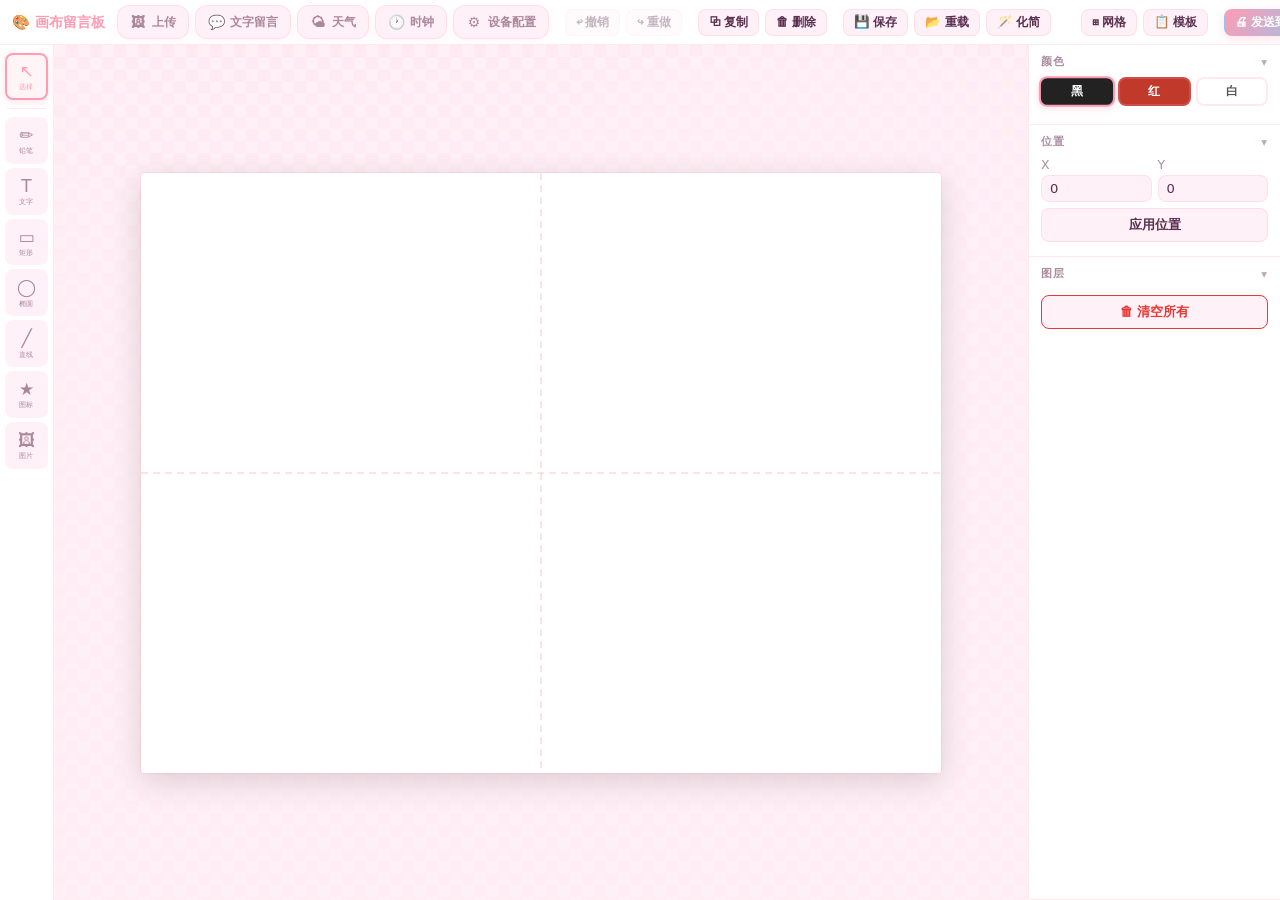
==== web/board.html @ 31f0f4d9 "Initial commit: fork of MiaooAim/miaomiao epaper_uploader This is a fork branch of the MiaooAim ESP3" ====
<!DOCTYPE html>
<html lang="zh-CN">
<head>
<meta charset="UTF-8">
<meta name="viewport" content="width=device-width, initial-scale=1.0">
<title>画布留言板</title>
<script>(function(){document.documentElement.setAttribute('data-theme',localStorage.getItem('epd_theme')||'loopy')})()</script>
<style>
/* ── Theme: Loopy ── */
[data-theme="loopy"]{
  --bg:#FFF0F5;--g1:rgba(255,182,203,.32);--g2:rgba(173,216,250,.28);
  --cd:#fff;--cb:rgba(255,155,179,.22);--ch:rgba(255,155,179,.10);--cs:0 6px 28px rgba(255,155,179,.13);
  --sf:rgba(255,236,245,.75);--sb:rgba(255,155,179,.20);
  --tx:#5A3050;--t2:rgba(120,70,100,.62);
  --ac:#FF9BB3;--a2:#8CC8F0;--ag:rgba(255,155,179,.28);
  --bt:#fff;--ok:#2E9E52;--er:#E53935;--hv:rgba(255,155,179,.10);--tg:rgba(255,155,179,.22)
}
/* ── Theme: Hello Kitty ── */
[data-theme="kitty"]{
  --bg:#FFF8F8;--g1:rgba(255,77,109,.18);--g2:rgba(255,215,0,.14);
  --cd:#fff;--cb:rgba(255,77,109,.17);--ch:rgba(255,77,109,.07);--cs:0 6px 28px rgba(255,77,109,.10);
  --sf:rgba(255,245,247,.8);--sb:rgba(255,77,109,.14);
  --tx:#4A1525;--t2:rgba(130,50,70,.58);
  --ac:#FF4D6D;--a2:#FFB347;--ag:rgba(255,77,109,.24);
  --bt:#fff;--ok:#2E9E52;--er:#D32F2F;--hv:rgba(255,77,109,.07);--tg:rgba(255,77,109,.15)
}
/* ── Theme: 草莓熊 ── */
[data-theme="lotso"]{
  --bg:#FBF0F3;--g1:rgba(183,70,120,.20);--g2:rgba(232,160,184,.18);
  --cd:#fff;--cb:rgba(183,70,120,.17);--ch:rgba(183,70,120,.07);--cs:0 6px 28px rgba(183,70,120,.10);
  --sf:rgba(251,238,244,.8);--sb:rgba(183,70,120,.14);
  --tx:#4A1428;--t2:rgba(120,40,70,.58);
  --ac:#B74678;--a2:#E8A0B8;--ag:rgba(183,70,120,.24);
  --bt:#fff;--ok:#2E9E52;--er:#C62828;--hv:rgba(183,70,120,.07);--tg:rgba(183,70,120,.15)
}
*{box-sizing:border-box;margin:0;padding:0;transition:background-color .3s,border-color .3s,color .3s}
body{font-family:'Segoe UI',system-ui,sans-serif;
  background:radial-gradient(1200px 800px at 20% -10%,var(--g1),transparent 60%),
             radial-gradient(900px 600px at 100% 0%,var(--g2),transparent 55%),var(--bg);
  color:var(--tx);height:100vh;display:flex;flex-direction:column;overflow:hidden}

/* 顶部栏 */
#topbar{background:var(--cd);border-bottom:1px solid var(--cb);padding:5px 12px;display:flex;align-items:center;gap:6px;flex-shrink:0;box-shadow:var(--cs)}
#topbar h1{font-size:.9rem;font-weight:800;color:var(--ac);margin-right:6px;white-space:nowrap}
#topbar a.back{font-size:.78rem;color:var(--t2);text-decoration:none;font-weight:600;padding:3px 7px;border-radius:6px;border:1px solid var(--cb);background:var(--sf);white-space:nowrap}
#topbar a.back:hover{color:var(--ac);border-color:var(--ac)}
.tb-btn{background:var(--sf);border:1px solid var(--cb);border-radius:8px;color:var(--tx);cursor:pointer;font-size:.78rem;padding:4px 10px;transition:.15s;white-space:nowrap;font-weight:600}
.tb-btn:hover{border-color:var(--ac);color:var(--ac);background:var(--hv)}
.tb-btn:disabled{opacity:.35;cursor:default}
.tb-btn.primary{background:linear-gradient(135deg,var(--ac),var(--a2));border-color:transparent;color:var(--bt);box-shadow:0 3px 12px var(--ag)}
.tb-btn.primary:hover{filter:brightness(1.07);border-color:transparent;color:var(--bt)}
.tb-sep{width:1px;height:20px;background:var(--cb);margin:0 2px}
#app{display:flex;flex:1;overflow:hidden}

/* 工具栏 */
#toolbar{background:var(--cd);border-right:1px solid var(--cb);padding:8px 5px;display:flex;flex-direction:column;gap:4px;width:54px;min-width:54px;overflow-y:auto}
.tool-btn{background:var(--sf);border:2px solid transparent;border-radius:8px;color:var(--t2);cursor:pointer;font-size:17px;padding:6px 4px;text-align:center;transition:.15s;user-select:none;line-height:1.2}
.tool-btn:hover{background:var(--hv);color:var(--tx);border-color:var(--cb)}
.tool-btn.active{border-color:var(--ac);color:var(--ac);background:var(--hv);box-shadow:0 2px 8px var(--ag)}
.tool-sep{height:1px;background:var(--cb);margin:4px 2px}
.tool-btn .tlbl{font-size:.44rem;display:block;color:var(--t2);margin-top:2px;letter-spacing:.02em}
.tool-btn.active .tlbl{color:var(--ac)}

/* 画布区 */
#canvas-wrap{flex:1;display:flex;align-items:center;justify-content:center;overflow:auto;padding:16px;
  background:repeating-conic-gradient(var(--sf) 0% 25%,var(--bg) 0% 50%) 0 0/24px 24px}
#canvas-outer{position:relative;display:inline-block;border-radius:4px;overflow:hidden;
  box-shadow:0 0 0 1px var(--cb),0 8px 32px rgba(0,0,0,.15)}
#canvas{display:block;background:#fff;image-rendering:pixelated}
#overlay{position:absolute;top:0;left:0;pointer-events:none;image-rendering:pixelated}

/* 右侧面板 */
#sidebar{background:var(--cd);border-left:1px solid var(--cb);width:252px;min-width:252px;overflow-y:auto;display:flex;flex-direction:column}
.panel{padding:10px 12px;border-bottom:1px solid var(--cb)}
.panel h3{font-size:.68rem;text-transform:uppercase;color:var(--t2);margin-bottom:8px;letter-spacing:.08em;font-weight:700;cursor:pointer;user-select:none;display:flex;align-items:center;justify-content:space-between;gap:6px}
.panel h3::after{content:'▾';font-size:.72rem;color:var(--t2);opacity:.75}
.panel.collapsed h3{margin-bottom:0}
.panel.collapsed h3::after{content:'▸'}
.panel.collapsed>:not(h3){display:none!important}
label{display:block;font-size:.78rem;margin-bottom:3px;color:var(--t2)}
input[type=number],input[type=text],select,textarea{
  width:100%;background:var(--sf);border:1px solid var(--sb);color:var(--tx);
  padding:5px 8px;border-radius:8px;font-size:.82rem;margin-bottom:6px;font-family:inherit}
input[type=number]:focus,input[type=text]:focus,select:focus,textarea:focus{
  outline:none;border-color:var(--ac);box-shadow:0 0 0 3px var(--ag)}
input[type=range]{width:100%;margin-bottom:4px;accent-color:var(--ac)}
input[type=checkbox]{accent-color:var(--ac);margin-right:4px}
.row2{display:flex;gap:6px}
.row2>div{flex:1}
.hint{font-size:.66rem;color:var(--t2);opacity:.7;margin-bottom:4px}

/* 颜色 */
.color-row{display:flex;gap:5px;margin-bottom:8px}
.color-btn{flex:1;padding:5px 2px;border:2px solid var(--cb);border-radius:8px;cursor:pointer;font-size:.72rem;text-align:center;font-weight:700;transition:.15s}
.color-btn.black{background:#222;color:#fff}
.color-btn.red{background:#c0392b;color:#fff}
.color-btn.white{background:#fff;color:#555}
.color-btn.sel{border-color:var(--ac);transform:scale(1.06);box-shadow:0 2px 8px var(--ag)}

/* 图标网格 */
#icon-grid{display:grid;grid-template-columns:repeat(4,1fr);gap:3px;max-height:240px;overflow-y:auto;margin-bottom:6px;background:var(--sf);padding:4px;border-radius:8px;border:1px solid var(--sb)}
.icon-item{background:var(--cd);border:2px solid transparent;border-radius:6px;cursor:pointer;padding:3px 2px;text-align:center;transition:.12s}
.icon-item:hover{border-color:var(--cb);background:var(--hv)}
.icon-item.sel{border-color:var(--ac);background:var(--hv);box-shadow:0 1px 6px var(--ag)}
.icon-item canvas{display:block;margin:0 auto 2px;image-rendering:pixelated}
.icon-item .iname{font-size:.46rem;color:var(--t2);overflow:hidden;text-overflow:ellipsis;white-space:nowrap;max-width:100%}

/* 图层 */
#layer-list{max-height:200px;overflow-y:auto}
.layer-item{display:flex;align-items:center;gap:3px;padding:5px 4px;border-radius:6px;cursor:pointer;font-size:.76rem;color:var(--t2)}
.layer-item:hover{background:var(--hv)}
.layer-item.sel{background:var(--tg);color:var(--tx)}
.ltype{background:var(--tg);border-radius:4px;padding:1px 5px;font-size:.62rem;min-width:26px;text-align:center;flex-shrink:0;color:var(--ac);font-weight:700}
.lname{flex:1;overflow:hidden;text-overflow:ellipsis;white-space:nowrap;padding:0 4px}
.lbtn{color:var(--t2);padding:1px 3px;cursor:pointer;font-size:.82rem;line-height:1;flex-shrink:0;border-radius:3px}
.lbtn:hover{color:var(--tx);background:var(--hv)}
.lbtn.del{color:var(--er)}
.lbtn.del:hover{background:rgba(200,0,0,.08)}

/* 按钮 */
.btn{display:block;width:100%;padding:7px 10px;border:1px solid var(--cb);border-radius:8px;
  color:var(--tx);background:var(--sf);cursor:pointer;font-size:.82rem;font-weight:600;
  margin-bottom:4px;text-align:center;transition:.15s;font-family:inherit}
.btn:hover{border-color:var(--ac);color:var(--ac);background:var(--hv)}
.btn.primary{background:linear-gradient(135deg,var(--ac),var(--a2));border-color:transparent;color:var(--bt);box-shadow:0 3px 12px var(--ag)}
.btn.primary:hover{filter:brightness(1.07);border-color:transparent;color:var(--bt)}
.btn.danger{background:var(--sf);border-color:var(--er);color:var(--er)}
.btn.danger:hover{background:rgba(200,0,0,.06)}
.btn.sml{font-size:.72rem;padding:3px 9px;width:auto;display:inline-block;margin-bottom:0}

.layer-item.hidden-layer .lname{opacity:.4;text-decoration:line-through}
.layer-item.locked-layer .lname{color:var(--ac)}
#toast{position:fixed;bottom:20px;left:50%;transform:translateX(-50%);
  background:var(--cd);color:var(--tx);padding:8px 20px;border-radius:20px;
  font-size:.83rem;display:none;z-index:999;pointer-events:none;
  border:1px solid var(--cb);box-shadow:var(--cs)}
/* Unified top links for canvas editor */
#topbar{overflow-x:auto;scrollbar-width:none;-webkit-overflow-scrolling:touch}
#topbar::-webkit-scrollbar{display:none}
#topbar a.back{flex:0 0 auto;min-height:34px;display:inline-flex;align-items:center;justify-content:center;gap:6px;padding:0 12px;border-radius:12px;font-size:.78rem;font-weight:800;line-height:1;box-shadow:0 4px 12px rgba(255,155,179,.08)}
#topbar a.back .ni{width:16px;min-width:16px;height:16px;display:inline-flex;align-items:center;justify-content:center;font-size:14px;line-height:1}
@media(max-width:720px){#topbar{gap:7px;padding:7px 10px}#topbar h1{font-size:.82rem}#topbar a.back{min-height:32px;padding:0 10px;font-size:.74rem}}
</style>
<style id="unified-shell-v2">
/* Unified app shell v2: keep page size, nav, cards and form rhythm consistent. */
body{overflow-y:scroll}
body .wrap{width:min(1180px,calc(100vw - 32px));max-width:1180px!important;margin:0 auto!important;padding:24px 0 36px!important}
body.page-upload .wrap{width:min(1180px,calc(100vw - 32px));max-width:1180px!important}
body.page-config .wrap,body.page-board .wrap{width:min(1380px,calc(100vw - 36px));max-width:1380px!important}
body.page-config .page{width:min(1180px,calc(100vw - 32px))!important;max-width:1180px!important;margin:24px auto 36px!important}
body.page-board{overflow:hidden}
body .hdr{width:100%;min-height:46px;margin:0 0 16px!important;align-items:center}
body .hdr .title{line-height:1.25}
body .nav{width:min(1180px,100%)!important;max-width:100%!important;margin:0 auto 20px!important;transform:none!important;justify-content:center!important}
body .nav a{flex:0 0 88px!important;width:88px!important;min-width:88px!important;max-width:88px!important;padding:0 6px!important;gap:5px!important;overflow:hidden!important}
body .card{border-radius:16px!important}
body.page-panel .card,body.page-task .card{width:100%;margin-left:auto!important;margin-right:auto!important}
body.page-panel .wrap>.row,body.page-panel .wrap>.log,body.page-task .wrap>.row,body.page-task .wrap>.log{width:100%;margin-left:auto!important;margin-right:auto!important}
body.page-panel .card .hd,body.page-task .card .hd{padding:20px 22px 12px!important}
body.page-panel .card .bd,body.page-task .card .bd{padding:18px 22px 22px!important}
body.page-panel .card .bd{display:grid;grid-template-columns:repeat(2,minmax(0,1fr));gap:14px 18px;align-items:start}
body.page-panel .card .bd>.kv,body.page-panel .card .bd>.row,body.page-panel .card .bd>.log{grid-column:1/-1}
body.page-panel .card .bd>.form-row{margin-bottom:0!important}
body.page-panel select,body.page-panel input[type=text],body.page-panel input[type=password],body.page-panel input[type=number],body.page-panel textarea{max-width:none!important}
body.page-panel #cityResults{max-width:none!important}
body.page-task .wrap>.row{margin-top:16px}
body.page-upload .card,body.page-config .card{width:100%}
body.page-gallery .card,body.page-timetable .card{width:100%;margin-left:auto!important;margin-right:auto!important}
body.page-gallery .wrap>.row,body.page-gallery .wrap>.log,body.page-timetable .wrap>.row,body.page-timetable .wrap>.log{width:100%;margin-left:auto!important;margin-right:auto!important}
body .epd-credit{width:100%;max-width:100%!important;margin-left:auto!important;margin-right:auto!important}
@media(max-width:760px){body .wrap,body.page-upload .wrap{width:calc(100vw - 24px);padding:16px 0 28px!important}body.page-config .page{width:calc(100vw - 24px)!important;margin-top:16px!important}body.page-panel .card .bd{grid-template-columns:1fr}body .nav{margin-bottom:16px!important;justify-content:flex-start!important}}
</style>
</head>
<body class="page-shell page-wide page-board">

<!-- 顶部操作栏 -->
<div id="topbar">
  <h1>🎨 画布留言板</h1>
  <a class="back" href="/"><span class="ni">🖼</span> 上传</a>
  <a class="back" href="/message"><span class="ni">💬</span> 文字留言</a>
  <a class="back" href="/weather"><span class="ni">🌤</span> 天气</a>
  <a class="back" href="/clock"><span class="ni">🕐</span> 时钟</a>
  <a class="back" href="/config"><span class="ni">⚙</span> 设备配置</a>
  <div class="tb-sep"></div>
  <button class="tb-btn" onclick="undo()" id="btn-undo" disabled title="Ctrl+Z">↩ 撤销</button>
  <button class="tb-btn" onclick="redo()" id="btn-redo" disabled title="Ctrl+Y">↪ 重做</button>
  <div class="tb-sep"></div>
  <button class="tb-btn" onclick="duplicateSelected()" title="Ctrl+D">⧉ 复制</button>
  <button class="tb-btn" onclick="deleteSelected()" title="Delete">🗑 删除</button>
  <div class="tb-sep"></div>
  <button class="tb-btn" onclick="saveLayout()">💾 保存</button>
  <button class="tb-btn" onclick="loadLayout()">📂 重载</button>
  <button class="tb-btn" onclick="manualCompact()" title="手动化简所有笔画以减小布局体积">🪄 化简</button>
  <span id="save-status" style="font-size:.72rem;color:var(--t2);padding:0 4px;white-space:nowrap"></span>
  <div class="tb-sep"></div>
  <button class="tb-btn" id="btn-grid" onclick="toggleGrid()" title="网格吸附">⊞ 网格</button>
  <button class="tb-btn" onclick="showTemplates()" title="模板预设">📋 模板</button>
  <div class="tb-sep"></div>
  <button class="tb-btn primary" id="btn-show-epd" onclick="showOnEPD()">🖨 发送到墨水屏</button>
</div>

<div id="app">

<!-- 工具栏 -->
<div id="toolbar">
  <div class="tool-btn active" data-tool="select" title="选择/移动 (V)">↖<span class="tlbl">选择</span></div>
  <div class="tool-sep"></div>
  <div class="tool-btn" data-tool="pencil" title="铅笔 (P)">✏<span class="tlbl">铅笔</span></div>
  <div class="tool-btn" data-tool="text"   title="文字 (T)">T<span class="tlbl">文字</span></div>
  <div class="tool-btn" data-tool="rect"   title="矩形 (R)">▭<span class="tlbl">矩形</span></div>
  <div class="tool-btn" data-tool="ellipse"title="椭圆 (E)">◯<span class="tlbl">椭圆</span></div>
  <div class="tool-btn" data-tool="line"   title="直线 (L)">╱<span class="tlbl">直线</span></div>
  <div class="tool-btn" data-tool="icon"   title="图标 (I)">★<span class="tlbl">图标</span></div>
  <div class="tool-btn" data-tool="image"  title="图片 (G)">🖼<span class="tlbl">图片</span></div>
</div>

<!-- 画布 -->
<div id="canvas-wrap">
  <div id="canvas-outer">
    <canvas id="canvas" width="400" height="300"></canvas>
    <canvas id="overlay" width="400" height="300" style="position:absolute;top:0;left:0;pointer-events:none"></canvas>
  </div>
</div>

<!-- 右侧面板 -->
<div id="sidebar">

  <!-- 颜色 -->
  <div class="panel">
    <h3>颜色</h3>
    <div class="color-row">
      <div class="color-btn black sel" data-color="0">黑</div>
      <div class="color-btn red"       data-color="1">红</div>
      <div class="color-btn white"     data-color="2">白</div>
    </div>
  </div>

  <!-- 铅笔 -->
  <div class="panel" id="panel-pencil" style="display:none">
    <h3>铅笔</h3>
    <label>笔刷大小 <b id="sw-pencil-lbl" style="color:#e94560">2px</b></label>
    <input type="range" id="sw-pencil" min="1" max="16" value="2">
    <div class="hint">按住鼠标拖拽自由绘制</div>
  </div>

  <!-- 文字 -->
  <div class="panel" id="panel-text" style="display:none">
    <h3>文字</h3>
    <label>内容</label>
    <textarea id="txt-content" rows="3" style="resize:vertical"></textarea>
    <label>字号 <b id="scale-lbl" style="color:#e94560">1×</b>（1–6）</label>
    <input type="range" id="txt-scale" min="1" max="6" value="1">
  </div>

  <!-- 形状（矩形/椭圆） -->
  <div class="panel" id="panel-shape" style="display:none">
    <h3>形状</h3>
    <label><input type="checkbox" id="shape-fill"> 填充（不填充则描边）</label>
    <div class="row2" style="margin-top:6px">
      <div><label>宽/半径X</label><input type="number" id="shape-w" value="60" min="1"></div>
      <div><label>高/半径Y</label><input type="number" id="shape-h" value="40" min="1"></div>
    </div>
    <div id="rect-radius-row" style="margin-bottom:4px">
      <label>圆角半径 <b id="radius-lbl" style="color:#e94560">0px</b></label>
      <input type="range" id="shape-radius" min="0" max="60" value="0">
    </div>
    <label>描边宽 <b id="sw-shape-lbl" style="color:#e94560">1px</b></label>
    <input type="range" id="sw-shape" min="1" max="12" value="1">
  </div>

  <!-- 直线 -->
  <div class="panel" id="panel-line" style="display:none">
    <h3>直线</h3>
    <div class="row2">
      <div><label>起点 X1</label><input type="number" id="line-x1" value="0"></div>
      <div><label>起点 Y1</label><input type="number" id="line-y1" value="0"></div>
    </div>
    <div class="row2">
      <div><label>终点 X2</label><input type="number" id="line-x2" value="100"></div>
      <div><label>终点 Y2</label><input type="number" id="line-y2" value="100"></div>
    </div>
    <label>线宽 <b id="sw-line-lbl" style="color:#e94560">1px</b>（1–16）</label>
    <input type="range" id="sw-line" min="1" max="16" value="1">
    <button class="btn sml" onclick="applyLineCoords()">应用坐标</button>
  </div>

  <!-- 图标 -->
  <div class="panel" id="panel-icon" style="display:none">
    <h3>图标库</h3>
    <div id="icon-grid"></div>
    <label>图标缩放 <b id="icon-scale-lbl" style="color:#e94560">1×</b>（1–4）</label>
    <input type="range" id="icon-scale" min="1" max="4" value="1">
    <div style="display:flex;gap:4px;margin-top:6px">
      <button class="btn sml" onclick="uploadIconClick()">📤 上传</button>
      <button class="btn sml" onclick="deleteSelectedIcon()">🗑 删除</button>
    </div>
    <input type="file" id="icon-file-input" accept="image/*,.bin" style="display:none">
    <div class="hint" style="margin-top:4px">PNG/JPG 自动转为 16×16 黑白图标，或上传 32字节 .bin</div>
  </div>

  <!-- 图片 -->
  <div class="panel" id="panel-image" style="display:none">
    <h3>图片</h3>
    <div id="image-list-grid" style="display:grid;grid-template-columns:repeat(3,1fr);gap:4px;max-height:180px;overflow-y:auto;background:var(--sf);padding:4px;border-radius:8px;border:1px solid var(--sb);margin-bottom:6px"></div>
    <div class="hint" id="img-size-info" style="margin-bottom:6px">拖角点调整大小</div>
    <div style="display:flex;gap:4px;margin-top:6px">
      <button class="btn sml" onclick="uploadImageClick()">📤 上传图片</button>
      <button class="btn sml" onclick="deleteSelectedImage()">🗑 删除</button>
    </div>
    <input type="file" id="image-file-input" accept="image/*" style="display:none">
    <div class="hint" style="margin-top:4px">PNG/JPG，按下方参数转黑白抖动，点击画布放置</div>
    <label>阈值 <b id="img-threshold-lbl" style="color:#e94560">128</b></label>
    <input type="range" id="img-threshold" min="64" max="192" value="128">
    <label>对比度 <b id="img-contrast-lbl" style="color:#e94560">1.20×</b></label>
    <input type="range" id="img-contrast" min="50" max="220" value="120">
    <label>红色敏感度 <b id="img-red-lbl" style="color:#e94560">0.35</b></label>
    <input type="range" id="img-red" min="0" max="100" value="35">
    <label>抖动强度 <b id="img-dither-lbl" style="color:#e94560">1.00×</b></label>
    <input type="range" id="img-dither" min="0" max="160" value="100">
    <label>适配方式</label>
    <select id="img-fit">
      <option value="contain">适应（完整保留）</option>
      <option value="cover">裁剪（铺满屏幕）</option>
      <option value="stretch">拉伸（铺满屏幕）</option>
    </select>
    <label style="margin-top:2px"><input type="checkbox" id="img-invert"> 反色</label>
    <button class="btn sml" style="margin-top:4px" onclick="applyActiveImageParams()">应用当前参数</button>
    <div id="img-preview-wrap" style="display:none;margin-top:8px">
      <canvas id="img-preview" style="max-width:100%;image-rendering:pixelated;border:1px solid var(--cb);border-radius:4px;display:block"></canvas>
      <div class="hint" style="margin-top:2px">转换预览</div>
    </div>
  </div>


  <div class="panel" id="panel-pos">
    <h3>位置</h3>
    <div class="row2">
      <div><label>X</label><input type="number" id="pos-x" value="0"></div>
      <div><label>Y</label><input type="number" id="pos-y" value="0"></div>
    </div>
    <button class="btn" onclick="applyPosition()">应用位置</button>
  </div>

  <!-- 图层 -->
  <div class="panel" style="flex:1">
    <h3>图层 <span id="layer-count" style="color:#555;font-weight:normal"></span></h3>
    <div id="layer-list"></div>
    <button class="btn danger" style="margin-top:6px" onclick="clearAll()">🗑 清空所有</button>
  </div>

</div><!-- /sidebar -->
</div><!-- /app -->
<div id="toast"></div>

<!-- 发送前预览 -->
<div id="send-preview-overlay" style="display:none;position:fixed;inset:0;background:rgba(0,0,0,.50);z-index:300;align-items:center;justify-content:center;padding:20px">
  <div style="background:var(--cd);border:1px solid var(--cb);border-radius:14px;padding:16px;width:min(720px,96vw);max-height:92vh;overflow:auto;box-shadow:0 12px 48px rgba(0,0,0,.28)">
    <div style="display:flex;justify-content:space-between;align-items:center;margin-bottom:10px;gap:10px">
      <div>
        <b style="font-size:1rem">发送到墨水屏前预览</b>
        <div class="hint" id="send-preview-meta" style="margin-top:3px"></div>
      </div>
      <button class="tb-btn" onclick="closeSendPreview()">取消</button>
    </div>
    <canvas id="send-preview-canvas" style="width:100%;max-height:70vh;object-fit:contain;background:#fff;border:1px solid var(--cb);border-radius:6px;image-rendering:pixelated;display:block"></canvas>
    <div style="display:flex;gap:8px;justify-content:flex-end;margin-top:12px">
      <button class="tb-btn" onclick="closeSendPreview()">返回修改</button>
      <button class="tb-btn primary" id="btn-confirm-send" onclick="confirmSendOnEPD()">确认发送</button>
    </div>
  </div>
</div>

<!-- 模板选择对话框 -->
<div id="tpl-overlay" style="display:none;position:fixed;inset:0;background:rgba(0,0,0,.45);z-index:200;align-items:center;justify-content:center" onclick="if(event.target===this)closeTpl()">
  <div style="background:var(--cd);border-radius:14px;padding:20px;width:340px;max-height:80vh;overflow-y:auto;box-shadow:0 8px 40px rgba(0,0,0,.3)">
    <div style="display:flex;align-items:center;justify-content:space-between;margin-bottom:14px">
      <b style="font-size:.95rem">选择模板</b>
      <span onclick="closeTpl()" style="cursor:pointer;font-size:1.2rem;color:var(--t2)">✕</span>
    </div>
    <div id="tpl-list" style="display:grid;grid-template-columns:1fr 1fr;gap:8px"></div>
    <div class="hint" style="margin-top:10px">⚠ 加载模板会替换当前画布</div>
  </div>
</div>

<script>
/* ═══════════════════════════════════════════════
   内置图标位图（与 canvas_icons.h 同步）
   格式：每行 2 字节，16 行 = 32 字节，MSB=最左像素
═══════════════════════════════════════════════ */
const BUILTIN_BITMAPS = {
sun:[0x01,0x80,0x01,0x80,0x21,0x84,0x11,0x88,0x07,0xE0,0x1F,0xF8,0x3F,0xFC,0xFB,0xDF,0xFB,0xDF,0x3F,0xFC,0x1F,0xF8,0x07,0xE0,0x11,0x88,0x21,0x84,0x01,0x80,0x01,0x80],
cloud:[0x00,0x00,0x03,0xC0,0x0F,0xF0,0x1F,0xF8,0x1F,0xF8,0x3F,0xFC,0x7F,0xFE,0x7F,0xFE,0xFF,0xFF,0xFF,0xFF,0x7F,0xFE,0x3F,0xFC,0x00,0x00,0x00,0x00,0x00,0x00,0x00,0x00],
rain:[0x01,0xC0,0x07,0xF0,0x1F,0xF8,0x3F,0xFC,0x7F,0xFE,0xFF,0xFF,0xFF,0xFF,0x7F,0xFE,0x24,0x90,0x12,0x48,0x24,0x90,0x12,0x48,0x24,0x90,0x12,0x48,0x04,0x10,0x00,0x00],
snow:[0x01,0x80,0x05,0xA0,0x03,0xC0,0xFD,0xBF,0x7F,0xFE,0x1F,0xF8,0x0F,0xF0,0x1F,0xF8,0x7F,0xFE,0xFD,0xBF,0x03,0xC0,0x05,0xA0,0x01,0x80,0x00,0x00,0x00,0x00,0x00,0x00],
thunder:[0x03,0xC0,0x0F,0xF0,0x1F,0xF8,0x3F,0xFC,0x7F,0xFE,0xFF,0xFF,0xFF,0xFF,0x07,0xC0,0x0F,0x80,0x1F,0x00,0x3E,0x00,0x7C,0x00,0xF8,0x00,0x70,0x00,0x20,0x00,0x00,0x00],
wind:[0x00,0x00,0x7F,0x80,0xFF,0xC0,0xC0,0xC0,0x80,0x40,0xFF,0xC0,0x7F,0x80,0x00,0x00,0x3F,0xE0,0x7F,0xF0,0x60,0x70,0x40,0x30,0x7F,0xF0,0x3F,0xE0,0x00,0x00,0x00,0x00],
fog:[0x00,0x00,0xFF,0xFF,0x00,0x00,0xFF,0xFF,0x00,0x00,0xFF,0xFF,0x00,0x00,0x7F,0xFE,0x00,0x00,0x7F,0xFE,0x00,0x00,0x3F,0xFC,0x00,0x00,0x1F,0xF8,0x00,0x00,0x00,0x00],
arrow_up:[0x01,0x80,0x03,0xC0,0x07,0xE0,0x0F,0xF0,0x1F,0xF8,0x3F,0xFC,0x7F,0xFE,0x01,0x80,0x01,0x80,0x01,0x80,0x01,0x80,0x01,0x80,0x01,0x80,0x01,0x80,0x01,0x80,0x00,0x00],
arrow_down:[0x00,0x00,0x01,0x80,0x01,0x80,0x01,0x80,0x01,0x80,0x01,0x80,0x01,0x80,0x01,0x80,0x7F,0xFE,0x3F,0xFC,0x1F,0xF8,0x0F,0xF0,0x07,0xE0,0x03,0xC0,0x01,0x80,0x00,0x00],
arrow_left:[0x00,0x00,0x00,0x80,0x01,0x80,0x03,0x80,0x07,0x80,0x0F,0xF8,0x1F,0xF8,0x3F,0xF8,0x1F,0xF8,0x0F,0xF8,0x07,0x80,0x03,0x80,0x01,0x80,0x00,0x80,0x00,0x00,0x00,0x00],
arrow_right:[0x00,0x00,0x01,0x00,0x01,0x80,0x01,0xC0,0x01,0xE0,0x1F,0xF0,0x1F,0xF8,0x1F,0xFC,0x1F,0xF8,0x1F,0xF0,0x01,0xE0,0x01,0xC0,0x01,0x80,0x01,0x00,0x00,0x00,0x00,0x00],
check:[0x00,0x00,0x00,0x02,0x00,0x06,0x00,0x0C,0x00,0x18,0x00,0x30,0x40,0x60,0x60,0xC0,0x71,0x80,0x3B,0x00,0x1E,0x00,0x0C,0x00,0x00,0x00,0x00,0x00,0x00,0x00,0x00,0x00],
cross:[0x00,0x00,0xC0,0x03,0xE0,0x07,0x70,0x0E,0x38,0x1C,0x1C,0x38,0x0E,0x70,0x07,0xE0,0x07,0xE0,0x0E,0x70,0x1C,0x38,0x38,0x1C,0x70,0x0E,0xE0,0x07,0xC0,0x03,0x00,0x00],
star:[0x01,0x80,0x01,0x80,0x01,0x80,0x7F,0xFE,0x3F,0xFC,0x1F,0xF8,0x0F,0xF0,0x1B,0xD8,0x31,0x8C,0x61,0x86,0xC1,0x83,0x00,0x00,0x00,0x00,0x00,0x00,0x00,0x00,0x00,0x00],
heart:[0x00,0x00,0x70,0x0E,0xF8,0x1F,0xFC,0x3F,0xFE,0x7F,0xFF,0xFF,0xFF,0xFF,0x7F,0xFE,0x3F,0xFC,0x1F,0xF8,0x0F,0xF0,0x07,0xE0,0x03,0xC0,0x01,0x80,0x00,0x00,0x00,0x00],
bell:[0x01,0x80,0x03,0xC0,0x07,0xE0,0x0F,0xF0,0x1F,0xF8,0x3F,0xFC,0x7F,0xFE,0xFF,0xFF,0xFF,0xFF,0xFF,0xFF,0xFF,0xFF,0x7F,0xFE,0x00,0x00,0x03,0xC0,0x03,0xC0,0x00,0x00],
home:[0x01,0x80,0x03,0xC0,0x07,0xE0,0x0F,0xF0,0x1F,0xF8,0x3F,0xFC,0x7F,0xFE,0xFF,0xFF,0x7F,0xFE,0x7C,0x3E,0x7C,0x3E,0x7C,0x3E,0x7C,0x3E,0x7F,0xFE,0x7F,0xFE,0x00,0x00],
settings:[0x07,0xE0,0x0F,0xF0,0x9C,0x39,0xFE,0x7F,0xFF,0xFF,0xFF,0xFF,0xE7,0xE7,0xFF,0xFF,0xFF,0xFF,0xFE,0x7F,0x9C,0x39,0x0F,0xF0,0x07,0xE0,0x00,0x00,0x00,0x00,0x00,0x00],
wifi:[0x00,0x00,0x3F,0xFC,0x7F,0xFE,0xF0,0x0F,0xCF,0xF3,0x0F,0xF0,0x03,0xC0,0x0F,0xF0,0x0C,0x30,0x03,0xC0,0x03,0xC0,0x01,0x80,0x01,0x80,0x00,0x00,0x00,0x00,0x00,0x00],
battery:[0x00,0x00,0x1F,0xF0,0x3F,0xF8,0x3C,0x38,0x3C,0x38,0xBC,0x38,0xBC,0x38,0xBC,0x38,0xBC,0x38,0x3C,0x38,0x3C,0x38,0x3F,0xF8,0x1F,0xF0,0x00,0x00,0x00,0x00,0x00,0x00],
phone:[0x1F,0xE0,0x3F,0xF0,0x70,0x38,0x60,0x18,0x60,0x18,0x60,0x18,0x60,0x18,0x60,0x18,0x60,0x18,0x60,0x18,0x60,0x18,0x70,0x38,0x3F,0xF0,0x1F,0xE0,0x00,0x00,0x00,0x00],
mail:[0x00,0x00,0xFF,0xFF,0xFF,0xFF,0xE7,0xE7,0xC3,0xC3,0x81,0x81,0x3C,0x3C,0x18,0x18,0x3C,0x3C,0x81,0x81,0xC3,0xC3,0xE7,0xE7,0xFF,0xFF,0xFF,0xFF,0x00,0x00,0x00,0x00],
music:[0x00,0x78,0x00,0x78,0x00,0x78,0xF0,0x78,0xF8,0x78,0xFC,0x78,0xFE,0x78,0xFE,0x00,0xFE,0x00,0xFE,0x00,0x7C,0x00,0x38,0x00,0x38,0x00,0x38,0x00,0x70,0x00,0x00,0x00],
calendar:[0xFF,0xFF,0xFF,0xFF,0xC0,0x03,0xC0,0x03,0xCF,0xF3,0xCF,0xF3,0xC0,0x03,0xCF,0xF3,0xCF,0xF3,0xC0,0x03,0xCF,0xF3,0xCF,0xF3,0xC0,0x03,0xFF,0xFF,0xFF,0xFF,0x00,0x00],
clock:[0x07,0xE0,0x1F,0xF8,0x38,0x1C,0x70,0x0E,0x61,0x86,0xC1,0x83,0xC1,0x83,0xC1,0x83,0xC1,0x83,0xC1,0x83,0x61,0x86,0x70,0x0E,0x38,0x1C,0x1F,0xF8,0x07,0xE0,0x00,0x00],
camera:[0x00,0x00,0x1C,0x70,0x3E,0xF8,0xFF,0xFF,0xFF,0xFF,0xE0,0x07,0xC7,0xE3,0xCF,0xF3,0xCF,0xF3,0xC7,0xE3,0xE0,0x07,0xFF,0xFF,0xFF,0xFF,0x00,0x00,0x00,0x00,0x00,0x00],
lock:[0x0F,0xF0,0x1F,0xF8,0x38,0x1C,0x70,0x0E,0x70,0x0E,0xFF,0xFF,0xFF,0xFF,0xFF,0xFF,0xF3,0xCF,0xF3,0xCF,0xF7,0xEF,0xFF,0xFF,0xFF,0xFF,0xFF,0xFF,0x00,0x00,0x00,0x00],
unlock:[0x0F,0xF0,0x1F,0xF8,0x38,0x1C,0x00,0x0E,0x00,0x0E,0xFF,0xFF,0xFF,0xFF,0xFF,0xFF,0xF3,0xCF,0xF3,0xCF,0xF7,0xEF,0xFF,0xFF,0xFF,0xFF,0xFF,0xFF,0x00,0x00,0x00,0x00],
eye:[0x00,0x00,0x00,0x00,0x1F,0xF8,0x7F,0xFE,0xE0,0x07,0xCF,0xF3,0xCF,0xF3,0xCF,0xF3,0xCF,0xF3,0xE0,0x07,0x7F,0xFE,0x1F,0xF8,0x00,0x00,0x00,0x00,0x00,0x00,0x00,0x00],
edit:[0x00,0x0F,0x00,0x1F,0x00,0x3E,0x00,0x7C,0x00,0xF8,0x01,0xF0,0x03,0xE0,0x07,0xC0,0x0F,0x80,0x1F,0x00,0x3E,0x00,0x7C,0x00,0xF8,0x00,0xF0,0x00,0xE0,0x00,0xC0,0x00],
trash:[0x07,0xE0,0x0F,0xF0,0xFF,0xFF,0xFF,0xFF,0xE1,0x87,0xE1,0x87,0xE1,0x87,0xE1,0x87,0xE1,0x87,0xE1,0x87,0xE1,0x87,0xFF,0xFF,0xFF,0xFF,0x7F,0xFE,0x3F,0xFC,0x00,0x00],
plus:[0x00,0x00,0x01,0x80,0x01,0x80,0x01,0x80,0x01,0x80,0x01,0x80,0xFF,0xFF,0xFF,0xFF,0x01,0x80,0x01,0x80,0x01,0x80,0x01,0x80,0x01,0x80,0x00,0x00,0x00,0x00,0x00,0x00],
minus:[0x00,0x00,0x00,0x00,0x00,0x00,0x00,0x00,0x00,0x00,0x00,0x00,0xFF,0xFF,0xFF,0xFF,0x00,0x00,0x00,0x00,0x00,0x00,0x00,0x00,0x00,0x00,0x00,0x00,0x00,0x00,0x00,0x00],
search:[0x07,0xC0,0x0F,0xE0,0x1C,0x70,0x38,0x38,0x70,0x1C,0x70,0x1C,0x70,0x1C,0x38,0x38,0x1C,0x70,0x0F,0xE0,0x0F,0xC0,0x1F,0x80,0x3F,0x00,0x7E,0x00,0xF8,0x00,0x00,0x00],
info:[0x07,0xE0,0x1F,0xF8,0x38,0x1C,0x70,0x0E,0x61,0x86,0xC1,0x83,0xC3,0xC3,0xC3,0xC3,0xC1,0x83,0xC1,0x83,0xC1,0x83,0x61,0x86,0x70,0x0E,0x38,0x1C,0x1F,0xF8,0x07,0xE0],
warning:[0x01,0x80,0x03,0xC0,0x07,0xE0,0x07,0xE0,0x0F,0xF0,0x0E,0x70,0x1E,0x78,0x1F,0xF8,0x3F,0xFC,0x3B,0xDC,0x7B,0xDE,0x7F,0xFE,0xFF,0xFF,0xFB,0xDF,0xFF,0xFF,0x7F,0xFE],
smiley:[0x07,0xE0,0x1F,0xF8,0x38,0x1C,0x70,0x0E,0x66,0x66,0xC6,0x63,0xC0,0x03,0xC0,0x03,0xC0,0x03,0xC1,0x83,0x63,0xC6,0x70,0x0E,0x38,0x1C,0x1F,0xF8,0x07,0xE0,0x00,0x00],
thumbsup:[0x01,0xE0,0x01,0xF0,0x03,0xF0,0x07,0xF0,0x0F,0xF0,0x7F,0xF0,0xFF,0xF0,0xFF,0xFF,0xFF,0xFF,0xFF,0xFF,0xFF,0xFF,0xFF,0xFF,0xFF,0xFF,0xFF,0xFF,0x7F,0xFE,0x3F,0xFC],
flower:[0x07,0xE0,0x1F,0xF8,0x3C,0x3C,0x7F,0xFE,0x7F,0xFE,0xFF,0xFF,0xFF,0xFF,0xFF,0xFF,0xFF,0xFF,0x7F,0xFE,0x7F,0xFE,0x3C,0x3C,0x1F,0xF8,0x07,0xE0,0x01,0x80,0x01,0x80],
leaf:[0x00,0x01,0x00,0x07,0x00,0x1F,0x00,0x7F,0x01,0xFF,0x07,0xFF,0x1F,0xFF,0x7F,0xFF,0x7F,0xFE,0x7F,0xF8,0x7F,0xE0,0x7F,0x80,0x7E,0x00,0x78,0x00,0x70,0x00,0x60,0x00],
cat:[0xC0,0x03,0xE0,0x07,0xF1,0x8F,0xFB,0xDF,0xFF,0xFF,0xFF,0xFF,0x7F,0xFE,0x3C,0x3C,0x3C,0x3C,0x7F,0xFE,0x7E,0x7E,0xFF,0xFF,0xFF,0xFF,0xFF,0xFF,0x7F,0xFE,0x00,0x00],
fish:[0x00,0x00,0xC0,0x00,0xE0,0x00,0x70,0x0C,0x3C,0x1E,0x1F,0xFF,0x0F,0xFF,0x07,0xFF,0x07,0xFF,0x0F,0xFF,0x1F,0xFF,0x3C,0x1E,0x70,0x0C,0xE0,0x00,0xC0,0x00,0x00,0x00],
water_drop:[0x01,0x80,0x01,0x80,0x03,0xC0,0x07,0xE0,0x0F,0xF0,0x1F,0xF8,0x3F,0xFC,0x7F,0xFE,0xFF,0xFF,0xFF,0xFF,0xFF,0xFF,0xFF,0xFF,0x7F,0xFE,0x3F,0xFC,0x1F,0xF8,0x07,0xE0],
fire:[0x01,0x80,0x03,0xC0,0x07,0xE0,0x0F,0xF0,0x06,0x30,0x0C,0x18,0x1C,0x38,0x3E,0x7C,0x7F,0xFE,0xFF,0xFF,0xFF,0xFF,0xFF,0xFF,0x7F,0xFE,0x3F,0xFC,0x1F,0xF8,0x07,0xE0],
bulb:[0x07,0xE0,0x1F,0xF8,0x3F,0xFC,0x7F,0xFE,0x7F,0xFE,0xFF,0xFF,0xFF,0xFF,0xFF,0xFF,0x7F,0xFE,0x3F,0xFC,0x1F,0xF8,0x1F,0xF8,0x0F,0xF0,0x0F,0xF0,0x07,0xE0,0x03,0xC0],
flag:[0xC0,0x00,0xFF,0x00,0xFF,0x80,0xFF,0xC0,0xFF,0xE0,0xFF,0xC0,0xFF,0x80,0xFF,0x00,0xC0,0x00,0xC0,0x00,0xC0,0x00,0xC0,0x00,0xC0,0x00,0xC0,0x00,0x00,0x00,0x00,0x00],
gift:[0x1F,0xF8,0x3F,0xFC,0x7F,0xFE,0x7F,0xFE,0xFF,0xFF,0xFF,0xFF,0xE1,0x87,0xE1,0x87,0xE1,0x87,0xE1,0x87,0xE1,0x87,0xE1,0x87,0xFF,0xFF,0xFF,0xFF,0x7F,0xFE,0x3F,0xFC],
};

/* 位图渲染：用于图标网格预览（dispSize 可为任意整数，用块边界正确映射） */
function bmpToCanvas(name, dispSize, fgR, fgG, fgB) {
    const data = BUILTIN_BITMAPS[name];
    const oc = document.createElement('canvas');
    oc.width = oc.height = dispSize;
    const cx = oc.getContext('2d');
    const id = cx.createImageData(dispSize, dispSize);
    for (let row = 0; row < 16; row++) {
        const word = (data[row*2] << 8) | data[row*2+1];
        const y0 = Math.round(row * dispSize / 16);
        const y1 = Math.round((row + 1) * dispSize / 16);
        for (let col = 0; col < 16; col++) {
            const on = (word >> (15-col)) & 1;
            const x0 = Math.round(col * dispSize / 16);
            const x1 = Math.round((col + 1) * dispSize / 16);
            for (let py = y0; py < y1; py++) for (let px = x0; px < x1; px++) {
                const i = (py * dispSize + px) * 4;
                id.data[i]   = on ? fgR : 240;
                id.data[i+1] = on ? fgG : 240;
                id.data[i+2] = on ? fgB : 240;
                id.data[i+3] = 255;
            }
        }
    }
    cx.putImageData(id, 0, 0);
    return oc;
}

/* 位图渲染：绘制到主 canvas（背景透明） */
function drawBmpOnCtx(ctx2d, data, x, y, scale, fgR, fgG, fgB) {
    if (!data) return;
    const oc = document.createElement('canvas');
    const sz = 16 * scale;
    oc.width = oc.height = sz;
    const cx = oc.getContext('2d');
    const id = cx.createImageData(sz, sz);
    for (let row = 0; row < 16; row++) {
        const word = (data[row*2] << 8) | data[row*2+1];
        for (let col = 0; col < 16; col++) {
            const on = (word >> (15-col)) & 1;
            for (let dy = 0; dy < scale; dy++) for (let dx = 0; dx < scale; dx++) {
                const i = ((row*scale+dy)*sz + col*scale+dx) * 4;
                id.data[i]   = on ? fgR : 255;
                id.data[i+1] = on ? fgG : 255;
                id.data[i+2] = on ? fgB : 255;
                id.data[i+3] = on ? 255 : 0;
            }
        }
    }
    cx.putImageData(id, 0, 0);
    ctx2d.drawImage(oc, x, y);
}

/* ═══════════════════════════════════════════════
   全局状态
═══════════════════════════════════════════════ */
let EPD_W = 400, EPD_H = 300, SCALE = 2;
let elements = [];
let selected = -1;
let tool = 'select';
let color = 0;

/* 历史（撤销/重做） */
let history = [], histIdx = -1;
let _autoSaveTimer = null;
let _saveInFlight = null;
let _saveQueued = false;
let _lastSavedJson = null;

/* 后端 CANVAS_LAYOUT_MAX_BYTES = 12288，留 256B 安全裕度 */
const LAYOUT_LIMIT_BYTES = 12288;
const LAYOUT_WARN_BYTES  = 11000;

function estimateSize() { return new Blob([JSON.stringify(elements)]).size; }

function setSaveStatus(s) {
    const el = document.getElementById('save-status');
    const sz = estimateSize();
    const pct = Math.min(100, Math.round(sz / LAYOUT_LIMIT_BYTES * 100));
    let warn = '';
    if (sz >= LAYOUT_LIMIT_BYTES) warn = ' · ⚠ 超限';
    else if (sz >= LAYOUT_WARN_BYTES) warn = ' · ⚠ 即将超限';
    el.textContent = `${s} · ${(sz/1024).toFixed(1)}/${(LAYOUT_LIMIT_BYTES/1024).toFixed(0)}KB (${pct}%)${warn}`;
    el.style.color = sz >= LAYOUT_LIMIT_BYTES ? '#e33'
                   : sz >= LAYOUT_WARN_BYTES  ? '#e80'
                   : 'var(--t2)';
}

function currentLayoutJson() {
    return JSON.stringify(elements);
}

function markSavedJson(json) {
    _lastSavedJson = json ?? currentLayoutJson();
}

function prepareLayoutForSave() {
    if (estimateSize() < LAYOUT_LIMIT_BYTES) return false;
    compactAllPaths(LAYOUT_WARN_BYTES);
    render(); updateLayerList();
    toast('🪄 路径已自动化简以适配 12KB 上限');
    return true;
}

async function persistLayout(opts) {
    opts = opts || {};
    clearTimeout(_autoSaveTimer);

    if (_saveInFlight) {
        _saveQueued = true;
        await _saveInFlight;
        if (opts.force || currentLayoutJson() !== _lastSavedJson) {
            return persistLayout(opts);
        }
        return { ok:true, skipped:true, queued:true };
    }

    prepareLayoutForSave();
    const json = currentLayoutJson();
    if (!opts.force && json === _lastSavedJson) {
        setSaveStatus('✓ 已保存');
        return { ok:true, skipped:true };
    }

    setSaveStatus(opts.silent ? '自动保存中…' : '保存中…');
    _saveQueued = false;
    _saveInFlight = (async () => {
        try {
            const r = await fetch('/canvas_layout', epdFetchOpts({
                method:'POST',
                headers:{'Content-Type':'application/json'},
                body:json
            }));
            if (r.ok) {
                markSavedJson(json);
                setSaveStatus('✓ 已保存');
                return { ok:true };
            }
            const msg = await r.text().catch(()=>String(r.status));
            setSaveStatus(`⚠ ${r.status}`);
            return { ok:false, status:r.status, msg };
        } catch(e) {
            setSaveStatus('⚠ 网络错误');
            return { ok:false, msg:String(e && e.message ? e.message : e) };
        }
    })();

    try {
        const res = await _saveInFlight;
        if (_saveQueued && currentLayoutJson() !== _lastSavedJson) scheduleAutoSave(1200);
        return res;
    } finally {
        _saveInFlight = null;
    }
}

/* Ramer–Douglas–Peucker 路径化简：tolerance 单位为像素。
 * tol=1.5 通常把自由绘图的点数压到原来的 10~30%，肉眼基本无差。 */
function _rdpPerp(p, a, b) {
    const dx = b[0]-a[0], dy = b[1]-a[1];
    if (dx===0 && dy===0) return Math.hypot(p[0]-a[0], p[1]-a[1]);
    const t = ((p[0]-a[0])*dx + (p[1]-a[1])*dy) / (dx*dx + dy*dy);
    const px = a[0] + t*dx, py = a[1] + t*dy;
    return Math.hypot(p[0]-px, p[1]-py);
}
function simplifyPath(pts, tol) {
    if (!pts || pts.length < 3) return pts || [];
    const a = pts[0], b = pts[pts.length-1];
    let dmax = 0, idx = 0;
    for (let i = 1; i < pts.length-1; i++) {
        const d = _rdpPerp(pts[i], a, b);
        if (d > dmax) { dmax = d; idx = i; }
    }
    if (dmax > tol) {
        const left  = simplifyPath(pts.slice(0, idx+1), tol);
        const right = simplifyPath(pts.slice(idx), tol);
        return left.slice(0, -1).concat(right);
    }
    return [a.slice(), b.slice()];
}
/* 整数化 + 兜底化简全部 path，用渐进容差至少压到目标字节以下。 */
function compactAllPaths(targetBytes) {
    let tol = 1.5;
    while (estimateSize() > targetBytes && tol <= 6) {
        for (const el of elements) {
            if (el.type === 'path' && el.pts && el.pts.length > 4) {
                el.pts = simplifyPath(el.pts, tol).map(p => [Math.round(p[0]), Math.round(p[1])]);
            }
        }
        tol += 1.5;
    }
}
/* 手动化简：tol=1.5（与抬笔时一致）一刀切，再整数化 */
function manualCompact() {
    const before = estimateSize();
    let totalBefore = 0, totalAfter = 0;
    for (const el of elements) {
        if (el.type === 'path' && el.pts && el.pts.length > 2) {
            totalBefore += el.pts.length;
            el.pts = simplifyPath(el.pts, 1.5).map(p => [Math.round(p[0]), Math.round(p[1])]);
            totalAfter += el.pts.length;
        }
    }
    const after = estimateSize();
    render(); updateLayerList(); snapshot();
    if (totalBefore === 0) {
        toast('没有可化简的笔画');
    } else {
        toast(`🪄 ${totalBefore} → ${totalAfter} 点 · ${(before/1024).toFixed(1)} → ${(after/1024).toFixed(1)} KB`);
    }
}

function scheduleAutoSave(delayMs) {
    setSaveStatus('未保存…');
    clearTimeout(_autoSaveTimer);
    _autoSaveTimer = setTimeout(async () => {
        const res = await persistLayout({ silent:true });
        if (!res.ok && res.msg) toast('自动保存失败: ' + res.msg);
    }, delayMs || 1200);
}
function snapshot(noAutoSave) {
    history.splice(histIdx + 1);
    history.push(JSON.stringify(elements));
    if (history.length > 60) history.shift();
    histIdx = history.length - 1;
    updateUndoRedo();
    if (!noAutoSave) scheduleAutoSave();
}
function undo() {
    if (histIdx <= 0) return;
    histIdx--;
    elements = JSON.parse(history[histIdx]);
    selected = -1;
    render(); updateLayerList(); updateUndoRedo();
}
function redo() {
    if (histIdx >= history.length - 1) return;
    histIdx++;
    elements = JSON.parse(history[histIdx]);
    selected = -1;
    render(); updateLayerList(); updateUndoRedo();
}
function updateUndoRedo() {
    document.getElementById('btn-undo').disabled = histIdx <= 0;
    document.getElementById('btn-redo').disabled = histIdx >= history.length - 1;
}

/* 拖拽状态 */
let dragMode = null;  // null | 'move' | 'resize-??'
let dragStart = null; // {mx,my, 元素原始快照}
let mouseDown = false;

/* 铅笔状态 */
let pencilPts = null; // 当前笔画点数组（画完后 push 成 path 元素）

/* 其他绘制 */
let drawStart = null;

let userIcons = [], selectedIconName = null;
let CANVAS_IMAGES = {};        // name -> {w,h,data:Uint8Array 1-bit}
const BMP_CACHE = {};          // name -> offscreen canvas（drawBmpRaw 缓存）
let userImageNames = [];       // 已上传图片名列表
let selectedImageName = null;  // 当前选中图片名
let activeImageSource = null;  // {name, file}，用于调参时从原图实时重算预览。
let _imgPreviewTimer = null;
let _imgPreviewBusy = false;
let _imgPreviewQueued = false;

const GITEE_QR_IMAGE_NAME = 'gitee_qr3';
const GITEE_QR_IMAGE = {
    w:37, h:37,
    data:[0,0,0,0,0,0,0,0,0,0,0,0,0,0,0,0,0,0,0,0,15,228,236,191,128,8,35,177,32,128,11,174,230,174,128,11,167,109,174,128,11,162,60,174,128,8,36,73,32,128,15,234,170,191,128,0,14,253,0,0,14,251,42,98,0,0,3,50,228,128,9,236,86,251,128,4,145,27,1,0,6,168,137,37,128,6,13,198,228,128,8,61,178,77,128,7,66,252,229,0,13,231,38,245,128,7,159,36,230,128,8,36,80,57,128,6,137,24,189,0,10,182,151,248,0,0,13,195,139,128,15,239,177,173,128,8,44,251,140,0,11,169,46,249,128,11,167,54,26,0,11,174,81,28,128,8,47,27,169,0,15,234,143,217,128,0,0,0,0,0,0,0,0,0,0,0,0,0,0,0,0,0,0,0,0],
    _cacheKey:'gitee_qr3'
};

let gridOn = false;
const GRID_SIZE = 10;          // 吸附/网格单位（设备像素）
let _sendConfirmed = false;
function snapG(v) { return gridOn ? Math.round(v / GRID_SIZE) * GRID_SIZE : v; }
function toggleGrid() {
    gridOn = !gridOn;
    document.getElementById('btn-grid').classList.toggle('active', gridOn);
    renderOverlaySelection();
}

const FG_COLORS = [[30,30,30],[192,57,43],[255,255,255]];
const CSS_COLORS = ['#1e1e1e','#c0392b','#ffffff'];

function epdAuthHeaders(){
  try{
    var u=localStorage.getItem('epd_auth_u');
    var p=localStorage.getItem('epd_auth_p');
    if(u!=null&&p!=null&&u!==''&&p!=='')
      return {'Authorization':'Basic '+btoa(unescape(encodeURIComponent(u+':'+p)))};
  }catch(e){}
  return {};
}
function epdFetchOpts(extra){
  extra=extra||{};
  var h=Object.assign({},epdAuthHeaders(),extra.headers||{});
  return Object.assign({},extra,{headers:h});
}

const canvas  = document.getElementById('canvas');
const overlay = document.getElementById('overlay');
const ctx     = canvas.getContext('2d');
const octx    = overlay.getContext('2d');

/* ═══════════════════════════════════════════════
   初始化
═══════════════════════════════════════════════ */

/* ─── 模板预设 ─────────────────────────────────────── */
/* 坐标用 0~1 的比例值，加载时乘以 EPD_W/EPD_H */
const TEMPLATES = [
  {
    name: '简约留言',
    desc: '大标题 + 正文 + 边框',
    build: (W, H) => [
      {type:'rect', x:4, y:4, w:W-8, h:H-8, fill:false, sw:2, color:0, radius:0},
      {type:'text', x:Math.round(W*0.08), y:Math.round(H*0.1), text:'留言板', scale:3, color:0},
      {type:'line', x1:Math.round(W*0.08), y1:Math.round(H*0.3), x2:Math.round(W*0.92), y2:Math.round(H*0.3), sw:1, color:0},
      {type:'text', x:Math.round(W*0.08), y:Math.round(H*0.38), text:'在这里写下你的内容…', scale:1, color:0},
    ]
  },
  {
    name: '时间天气',
    desc: '时钟 + 天气图标 + 日期',
    build: (W, H) => [
      {type:'icon', x:Math.round(W*0.04), y:Math.round(H*0.08), name:'clock', scale:3, color:0},
      {type:'text', x:Math.round(W*0.25), y:Math.round(H*0.1), text:'12:00', scale:4, color:0},
      {type:'line', x1:Math.round(W*0.04), y1:Math.round(H*0.52), x2:Math.round(W*0.96), y2:Math.round(H*0.52), sw:1, color:0},
      {type:'icon', x:Math.round(W*0.04), y:Math.round(H*0.58), name:'sun', scale:2, color:1},
      {type:'text', x:Math.round(W*0.22), y:Math.round(H*0.6), text:'晴  25°C', scale:2, color:0},
      {type:'text', x:Math.round(W*0.04), y:Math.round(H*0.85), text:'2025年01月01日 星期三', scale:1, color:0},
    ]
  },
  {
    name: '待办清单',
    desc: '标题 + 四行待办',
    build: (W, H) => {
      const rows = 4;
      const startY = Math.round(H * 0.28);
      const step   = Math.round(H * 0.16);
      const els = [
        {type:'text', x:Math.round(W*0.06), y:Math.round(H*0.08), text:'📋 今日待办', scale:2, color:0},
        {type:'line', x1:Math.round(W*0.06), y1:Math.round(H*0.22), x2:Math.round(W*0.94), y2:Math.round(H*0.22), sw:1, color:0},
      ];
      for (let r=0; r<rows; r++) {
        const cy = startY + r*step;
        els.push({type:'ellipse', x:Math.round(W*0.08), y:cy, rx:6, ry:6, fill:false, sw:1, color:0});
        els.push({type:'text', x:Math.round(W*0.16), y:cy-4, text:'待办事项 '+(r+1), scale:1, color:0});
      }
      return els;
    }
  },
  {
    name: '名片',
    desc: '姓名 + 职位 + 联系方式',
    build: (W, H) => [
      {type:'rect', x:4, y:4, w:W-8, h:H-8, fill:false, sw:3, color:0, radius:8},
      {type:'rect', x:4, y:4, w:Math.round(W*0.35), h:H-8, fill:true, sw:1, color:0, radius:0},
      {type:'icon', x:Math.round(W*0.07), y:Math.round(H*0.15), name:'smiley', scale:3, color:2},
      {type:'text', x:Math.round(W*0.42), y:Math.round(H*0.15), text:'姓名', scale:3, color:0},
      {type:'text', x:Math.round(W*0.42), y:Math.round(H*0.42), text:'职位 / 部门', scale:1, color:0},
      {type:'line', x1:Math.round(W*0.42), y1:Math.round(H*0.54), x2:Math.round(W*0.92), y2:Math.round(H*0.54), sw:1, color:0},
      {type:'icon', x:Math.round(W*0.42), y:Math.round(H*0.62), name:'phone', scale:1, color:0},
      {type:'text', x:Math.round(W*0.52), y:Math.round(H*0.62), text:'138-0000-0000', scale:1, color:0},
      {type:'icon', x:Math.round(W*0.42), y:Math.round(H*0.76), name:'mail', scale:1, color:0},
      {type:'text', x:Math.round(W*0.52), y:Math.round(H*0.76), text:'email@example.com', scale:1, color:0},
    ]
  },
  {
    name: '课程表',
    desc: '五天 × 六节课表格',
    build: (W, H) => {
      const x0=Math.round(W*0.08), y0=Math.round(H*0.16), cw=Math.round(W*0.16), rh=Math.round(H*0.11);
      const els=[{type:'text',x:x0,y:Math.round(H*0.04),text:'本周课程表',scale:2,color:0}];
      for(let c=0;c<=5;c++) els.push({type:'line',x1:x0+c*cw,y1:y0,x2:x0+c*cw,y2:y0+7*rh,sw:1,color:0});
      for(let r=0;r<=7;r++) els.push({type:'line',x1:x0,y1:y0+r*rh,x2:x0+5*cw,y2:y0+r*rh,sw:1,color:0});
      ['一','二','三','四','五'].forEach((d,i)=>els.push({type:'text',x:x0+i*cw+8,y:y0+6,text:d,scale:1,color:1}));
      for(let r=1;r<=6;r++) els.push({type:'text',x:x0-24,y:y0+r*rh+6,text:String(r),scale:1,color:0});
      return els;
    }
  },
  {
    name: '倒计时',
    desc: '大数字 + 目标日期',
    build: (W, H) => [
      {type:'rect',x:8,y:8,w:W-16,h:H-16,fill:false,sw:3,color:0,radius:10},
      {type:'text',x:Math.round(W*0.12),y:Math.round(H*0.12),text:'距离目标还有',scale:2,color:0},
      {type:'text',x:Math.round(W*0.20),y:Math.round(H*0.36),text:'100',scale:6,color:1},
      {type:'text',x:Math.round(W*0.62),y:Math.round(H*0.48),text:'天',scale:3,color:0},
      {type:'line',x1:Math.round(W*0.12),y1:Math.round(H*0.76),x2:Math.round(W*0.88),y2:Math.round(H*0.76),sw:1,color:0},
      {type:'text',x:Math.round(W*0.18),y:Math.round(H*0.82),text:'2026-12-31',scale:1,color:0},
    ]
  },
  {
    name: '图片相框',
    desc: '留白相框 + 标题说明',
    build: (W, H) => [
      {type:'rect',x:Math.round(W*0.08),y:Math.round(H*0.08),w:Math.round(W*0.84),h:Math.round(H*0.68),fill:false,sw:4,color:0,radius:6},
      {type:'rect',x:Math.round(W*0.11),y:Math.round(H*0.12),w:Math.round(W*0.78),h:Math.round(H*0.58),fill:false,sw:1,color:1,radius:0},
      {type:'text',x:Math.round(W*0.12),y:Math.round(H*0.80),text:'把图片拖进这里',scale:2,color:0},
    ]
  },
  {
    name: '二维码名片',
    desc: '二维码占位 + 联系信息',
    build: (W, H) => {
      const margin = Math.round(Math.min(W, H) * 0.08);
      const qrModules = GITEE_QR_IMAGE.w;
      const qrMaxByWidth = Math.floor((W * 0.48) / qrModules) * qrModules;
      const qrMaxByHeight = Math.floor((H - margin * 2) / qrModules) * qrModules;
      const qr = Math.max(qrModules * 3, Math.min(qrModules * 6, qrMaxByWidth, qrMaxByHeight));
      const qx = margin;
      const qy = Math.round((H - qr) / 2);
      const tx = qx + qr + Math.round(W * 0.08);
      const right = W - margin;
      const titleScale = W < 500 ? 1 : 2;
      return [
        {type:'rect',x:8,y:8,w:W-16,h:H-16,fill:false,sw:2,color:0,radius:8},
        {type:'image',x:qx,y:qy,name:GITEE_QR_IMAGE_NAME,dw:qr,dh:qr,color:0,label:'Gitee 二维码'},
        {type:'text',x:tx,y:Math.round(H*0.16),text:'喵喵墨水屏',scale:titleScale,color:0},
        {type:'text',x:tx,y:Math.round(H*0.36),text:'扫码查看文档',scale:1,color:0},
        {type:'text',x:tx,y:Math.round(H*0.46),text:'和源码仓库',scale:1,color:0},
        {type:'line',x1:tx,y1:Math.round(H*0.58),x2:right,y2:Math.round(H*0.58),sw:1,color:1},
        {type:'text',x:tx,y:Math.round(H*0.68),text:'gitee.com/gxp666111',scale:1,color:0},
        {type:'text',x:tx,y:Math.round(H*0.78),text:'/miaomiao',scale:1,color:0},
      ];
    }
  },
];

function showTemplates() {
    const list = document.getElementById('tpl-list');
    list.innerHTML = '';
    TEMPLATES.forEach((tpl, idx) => {
        const btn = document.createElement('button');
        btn.className = 'btn';
        btn.style.cssText = 'text-align:left;padding:10px;height:auto';
        btn.innerHTML = `<b style="display:block;margin-bottom:3px">${tpl.name}</b><span style="font-size:.7rem;color:var(--t2)">${tpl.desc}</span>`;
        btn.onclick = () => loadTemplate(idx);
        list.appendChild(btn);
    });
    document.getElementById('tpl-overlay').style.display = 'flex';
}
function closeTpl() { document.getElementById('tpl-overlay').style.display = 'none'; }
async function ensureBuiltinTemplateAssets() {
    CANVAS_IMAGES[GITEE_QR_IMAGE_NAME] = GITEE_QR_IMAGE;
    invalidateImageCache(GITEE_QR_IMAGE_NAME);
    if (!userImageNames.includes(GITEE_QR_IMAGE_NAME)) userImageNames.push(GITEE_QR_IMAGE_NAME);
    try { await uploadCanvasImageData(GITEE_QR_IMAGE_NAME, GITEE_QR_IMAGE, true); } catch(e) {}
}
async function loadTemplate(idx) {
    if (!confirm('加载模板将替换当前画布，确认继续？')) return;
    closeTpl();
    await ensureBuiltinTemplateAssets();
    elements = TEMPLATES[idx].build(EPD_W, EPD_H);
    selected = -1;
    render(); updateLayerList(); snapshot();
    toast('✅ 模板已加载');
}

async function init() {
    try {
        const r = await fetch('/panel_config',epdFetchOpts());
        const d = await r.json();
        EPD_W = d.width  || 400;
        EPD_H = d.height || 300;
    } catch(e) {}

    SCALE = Math.max(1, Math.min(3, Math.floor(880 / EPD_W)));

    canvas.width  = EPD_W * SCALE;
    canvas.height = EPD_H * SCALE;
    overlay.width  = canvas.width;
    overlay.height = canvas.height;

    await loadUserIcons();
    await loadCanvasImageList();
    buildIconGrid();
    buildImageGrid();
    await loadLayout();   // 加载布局（内部会调 ensureImagesForLayout 和 render）
    if (!history.length) snapshot(true); // 若 loadLayout 失败则建初始快照
    render();
    updateLayerList();
    bindEvents();
    bindPanelCollapse();
    updatePanels();
}

function bindPanelCollapse() {
    document.querySelectorAll('#sidebar .panel h3').forEach(h => {
        h.onclick = ev => {
            if (ev.target.closest('button,input,select,textarea')) return;
            h.parentElement.classList.toggle('collapsed');
        };
    });
}

/* ═══════════════════════════════════════════════
   图标
═══════════════════════════════════════════════ */
async function loadUserIcons() {
    try {
        const r = await fetch('/canvas_icons', epdFetchOpts());
        const d = await r.json();
        userIcons = d.user || [];
    } catch(e) { userIcons = []; }
}

function buildIconGrid() {
    const grid = document.getElementById('icon-grid');
    grid.innerHTML = '';
    const all = Object.keys(BUILTIN_BITMAPS).map(n=>({name:n,user:false}))
                .concat(userIcons.map(n=>({name:n,user:true})));
    all.forEach(({name, user}) => {
        const div = document.createElement('div');
        div.className = 'icon-item';
        div.dataset.name = name;
        if (!user && BUILTIN_BITMAPS[name]) {
            // 用主题强调色渲染图标预览（取近似 RGB 值，跨主题通用的深色）
            div.appendChild(bmpToCanvas(name, 32, 80, 40, 70));
        } else {
            const c = document.createElement('canvas');
            c.width = c.height = 32;
            const cx = c.getContext('2d');
            cx.fillStyle = '#444'; cx.fillRect(0,0,32,32);
            cx.fillStyle = '#aaa'; cx.font='12px sans-serif'; cx.fillText('U',10,20);
            div.appendChild(c);
        }
        const lbl = document.createElement('div');
        lbl.className = 'iname';
        lbl.textContent = (user?'⭐':'')+name.slice(0,7);
        lbl.title = name;
        div.appendChild(lbl);
        div.onclick = () => {
            document.querySelectorAll('.icon-item').forEach(e=>e.classList.remove('sel'));
            div.classList.add('sel');
            selectedIconName = name;
            if (selected >= 0 && elements[selected].type === 'icon') {
                elements[selected].name = name;
                render(); updateLayerList();
            }
        };
        grid.appendChild(div);
    });
}

function uploadIconClick() { document.getElementById('icon-file-input').click(); }
document.getElementById('icon-file-input').onchange = async function() {
    const f = this.files[0]; if (!f) return;
    const defName = f.name.replace(/\.[^.]+$/,'').replace(/[^A-Za-z0-9_-]/g,'_').slice(0,20);
    const name = prompt('图标名称（字母/数字/下划线/减号）：', defName);
    if (!name || !/^[A-Za-z0-9_-]+$/.test(name)) { toast('名称无效'); this.value=''; return; }

    let body;
    if (f.name.endsWith('.bin')) {
        const buf = await f.arrayBuffer();
        if (buf.byteLength !== 32) { toast('文件必须是 32 字节'); this.value=''; return; }
        body = buf;
    } else {
        /* 图片文件：缩放到 16×16，抖动转 1-bit */
        toast('正在转换图标…');
        body = await new Promise((resolve, reject) => {
            const url = URL.createObjectURL(f);
            const img = new Image();
            img.onload = () => {
                URL.revokeObjectURL(url);
                const oc = document.createElement('canvas');
                oc.width = oc.height = 16;
                const cx = oc.getContext('2d');
                cx.fillStyle = '#fff'; cx.fillRect(0,0,16,16);
                cx.drawImage(img, 0, 0, 16, 16);
                const id = cx.getImageData(0, 0, 16, 16);
                const gray = new Float32Array(256);
                for (let i = 0; i < 256; i++)
                    gray[i] = 0.299*id.data[i*4] + 0.587*id.data[i*4+1] + 0.114*id.data[i*4+2];
                resolve(floydSteinberg(gray, 16, 16).buffer);
            };
            img.onerror = reject;
            img.src = url;
        });
    }
    try {
        const r = await fetch('/canvas_icon_upload?name='+encodeURIComponent(name),
            epdFetchOpts({method:'POST', headers:{'Content-Type':'application/octet-stream'}, body}));
        if (r.ok) { toast('图标已上传: '+name); await loadUserIcons(); buildIconGrid(); }
        else toast('上传失败: '+r.status);
    } catch(e) { toast('上传失败'); }
    this.value='';
};
async function deleteSelectedIcon() {
    if (!selectedIconName || BUILTIN_BITMAPS[selectedIconName]) { toast('请先选择用户图标'); return; }
    if (!confirm('删除图标 '+selectedIconName+' ?')) return;
    try {
        await fetch('/canvas_icon_delete?name='+encodeURIComponent(selectedIconName),epdFetchOpts({method:'POST'}));
        toast('已删除'); selectedIconName=null; await loadUserIcons(); buildIconGrid();
    } catch(e) { toast('删除失败'); }
}

/* ═══════════════════════════════════════════════
   图片：Floyd-Steinberg 抖动 + 1-bit 编码
═══════════════════════════════════════════════ */
function floydSteinberg(gray, w, h, opts) {
    opts = opts || {};
    const threshold = Math.max(0, Math.min(255, opts.threshold ?? 128));
    const strength = Math.max(0, Math.min(2, opts.strength ?? 1));
    const buf = new Float32Array(gray);
    const stride = Math.ceil(w / 8);
    const result = new Uint8Array(stride * h);
    for (let y = 0; y < h; y++) {
        for (let x = 0; x < w; x++) {
            const idx = y * w + x;
            const old = Math.max(0, Math.min(255, buf[idx]));
            const nv  = old < threshold ? 0 : 255;
            buf[idx]  = nv;
            const err = (old - nv) * strength;
            if (x + 1 < w)           buf[idx + 1]     += err * 7 / 16;
            if (y + 1 < h) {
                if (x > 0)            buf[idx + w - 1] += err * 3 / 16;
                                      buf[idx + w]     += err * 5 / 16;
                if (x + 1 < w)        buf[idx + w + 1] += err * 1 / 16;
            }
        }
    }
    for (let y = 0; y < h; y++)
        for (let x = 0; x < w; x++)
            if (buf[y * w + x] < 128)
                result[y * stride + (x >> 3)] |= (0x80 >> (x & 7));
    return result;
}

function packPlane(mask, w, h) {
    const stride = Math.ceil(w / 8);
    const out = new Uint8Array(stride * h);
    for (let y = 0; y < h; y++) {
        for (let x = 0; x < w; x++) {
            if (mask[y * w + x]) out[y * stride + (x >> 3)] |= (0x80 >> (x & 7));
        }
    }
    return out;
}

function quantizeBwrFromImageData(id, w, h, opts) {
    const threshold = Math.max(0, Math.min(255, opts.threshold ?? 128));
    const strength = Math.max(0, Math.min(2, opts.strength ?? 1));
    const contrast = Math.max(0.2, Math.min(3, opts.contrast ?? 1.2));
    const redSensitivity = Math.max(0, Math.min(1, opts.redSensitivity ?? 0.35));
    const invert = !!opts.invert;
    const gray = new Float32Array(w * h);
    const redScore = new Float32Array(w * h);
    for (let i = 0; i < w * h; i++) {
        let r = id.data[i*4], g = id.data[i*4+1], b = id.data[i*4+2];
        if (invert) { r = 255 - r; g = 255 - g; b = 255 - b; }
        let y = 0.299 * r + 0.587 * g + 0.114 * b;
        y = Math.max(0, Math.min(255, (y - 128) * contrast + 128));
        gray[i] = y;
        const warm = r - Math.max(g, b) * (0.72 + redSensitivity * 0.18);
        const saturation = r - Math.min(g, b);
        redScore[i] = warm + saturation * 0.35;
    }

    const blackMask = new Uint8Array(w * h);
    const redMask = new Uint8Array(w * h);
    const redGate = 80 - redSensitivity * 55;
    const redLightGate = 230 - redSensitivity * 80;
    for (let y = 0; y < h; y++) {
        for (let x = 0; x < w; x++) {
            const idx = y * w + x;
            const old = Math.max(0, Math.min(255, gray[idx]));
            const isRed = redScore[idx] > redGate && old < redLightGate;
            if (isRed) {
                redMask[idx] = 1;
                gray[idx] = 255; // 红色区域不再参与黑色抖动，避免红黑混杂。
                continue;
            }
            const nv = old < threshold ? 0 : 255;
            gray[idx] = nv;
            if (nv === 0) blackMask[idx] = 1;
            const err = (old - nv) * strength;
            if (x + 1 < w) gray[idx + 1] += err * 7 / 16;
            if (y + 1 < h) {
                if (x > 0) gray[idx + w - 1] += err * 3 / 16;
                gray[idx + w] += err * 5 / 16;
                if (x + 1 < w) gray[idx + w + 1] += err * 1 / 16;
            }
        }
    }
    return { black:packPlane(blackMask, w, h), red:packPlane(redMask, w, h) };
}

function getImageConvertOptions() {
    const threshold = +(document.getElementById('img-threshold')?.value || 128);
    const contrast = (+(document.getElementById('img-contrast')?.value || 120)) / 100;
    const strength = (+(document.getElementById('img-dither')?.value || 100)) / 100;
    const redSensitivity = (+(document.getElementById('img-red')?.value || 35)) / 100;
    const fit = document.getElementById('img-fit')?.value || 'contain';
    const invert = !!document.getElementById('img-invert')?.checked;
    return { threshold, contrast, strength, redSensitivity, fit, invert };
}

function saveImageConvertOptions() {
    try {
        localStorage.setItem('canvas_img_opts', JSON.stringify({
            threshold: document.getElementById('img-threshold')?.value || '128',
            contrast: document.getElementById('img-contrast')?.value || '120',
            red: document.getElementById('img-red')?.value || '35',
            dither: document.getElementById('img-dither')?.value || '100',
            fit: document.getElementById('img-fit')?.value || 'contain',
            invert: !!document.getElementById('img-invert')?.checked
        }));
    } catch(e) {}
}

function loadImageConvertOptions() {
    try {
        const opt = JSON.parse(localStorage.getItem('canvas_img_opts') || '{}');
        if (opt.threshold != null) document.getElementById('img-threshold').value = opt.threshold;
        if (opt.contrast != null) document.getElementById('img-contrast').value = opt.contrast;
        if (opt.red != null) document.getElementById('img-red').value = opt.red;
        if (opt.dither != null) document.getElementById('img-dither').value = opt.dither;
        if (opt.fit != null) document.getElementById('img-fit').value = opt.fit;
        if (opt.invert != null) document.getElementById('img-invert').checked = !!opt.invert;
    } catch(e) {}
}

async function imageFileTo1bit(file, maxW, maxH) {
    return new Promise((resolve, reject) => {
        const url = URL.createObjectURL(file);
        const img = new Image();
        img.onload = () => {
            URL.revokeObjectURL(url);
            const opt = getImageConvertOptions();
            let w = img.width, h = img.height;
            let sx = 0, sy = 0, sw = img.width, sh = img.height;
            if (opt.fit === 'stretch') {
                w = maxW; h = maxH;
            } else if (opt.fit === 'cover') {
                w = maxW; h = maxH;
                const srcRatio = img.width / img.height;
                const dstRatio = maxW / maxH;
                if (srcRatio > dstRatio) {
                    sw = Math.round(img.height * dstRatio);
                    sx = Math.round((img.width - sw) / 2);
                } else {
                    sh = Math.round(img.width / dstRatio);
                    sy = Math.round((img.height - sh) / 2);
                }
            } else {
                const scaleW = maxW / w, scaleH = maxH / h;
                if (scaleW < 1 || scaleH < 1) {
                    const sc = Math.min(scaleW, scaleH);
                    w = Math.max(1, Math.round(w * sc));
                    h = Math.max(1, Math.round(h * sc));
                }
            }
            const oc = document.createElement('canvas');
            oc.width = w; oc.height = h;
            const cx = oc.getContext('2d', { willReadFrequently: true });
            /* 关闭平滑：双线性插值会让中灰变多，1-bit 抖动后发糊、与设备端最近邻缩放观感不一致 */
            cx.imageSmoothingEnabled = false;
            cx.fillStyle = '#fff'; cx.fillRect(0, 0, w, h);
            cx.drawImage(img, sx, sy, sw, sh, 0, 0, w, h);
            const id = cx.getImageData(0, 0, w, h);
            const planes = quantizeBwrFromImageData(id, w, h, opt);
            resolve({ w, h, data: planes.black, red: planes.red, bwr: true });
        };
        img.onerror = reject;
        img.src = url;
    });
}

function drawBmpRaw(ctx2d, imgData, x, y, dispW, dispH, fgColor) {
    if (!imgData) return;
    const {w, h, data, red, _cacheKey} = imgData;
    const fg = fgColor || '#000';
    const key = (_cacheKey || (w + 'x' + h)) + '_' + fg + '_' + (red ? 'bwr' : 'bw');
    let oc = BMP_CACHE[key];
    if (!oc) {
        let fr=0,fg2=0,fb2=0;
        if (!red && (fg==='#c0392b'||fg==='red')){fr=192;fg2=57;fb2=43;}
        else if (!red && (fg==='#fff'||fg==='white')){fr=255;fg2=255;fb2=255;}
        const stride = Math.ceil(w / 8);
        oc = document.createElement('canvas');
        oc.width = w; oc.height = h;
        const cx = oc.getContext('2d');
        const id = cx.createImageData(w, h);
        for (let row = 0; row < h; row++) {
            for (let col = 0; col < w; col++) {
                const byteIdx = row * stride + (col >> 3);
                const bitMask = 7 - (col & 7);
                const on = (data[byteIdx] >> bitMask) & 1;
                const isRed = red ? ((red[byteIdx] >> bitMask) & 1) : 0;
                const i = (row * w + col) * 4;
                if (isRed) { id.data[i]=192; id.data[i+1]=57; id.data[i+2]=43; id.data[i+3]=255; }
                else if (on) { id.data[i]=fr; id.data[i+1]=fg2; id.data[i+2]=fb2; id.data[i+3]=255; }
                else    { id.data[i]=255; id.data[i+1]=255; id.data[i+2]=255; id.data[i+3]=255; }
            }
        }
        cx.putImageData(id, 0, 0);
        BMP_CACHE[key] = oc;
    }
    ctx2d.imageSmoothingEnabled = false;
    ctx2d.drawImage(oc, x, y, dispW ?? w, dispH ?? h);
}

async function loadCanvasImageList() {
    try {
        const r = await fetch('/canvas_image_list', epdFetchOpts());
        const d = await r.json();
        userImageNames = d.images || [];
    } catch(e) { userImageNames = []; }
}

async function loadImageData(name) {
    if (CANVAS_IMAGES[name]) return CANVAS_IMAGES[name];
    try {
        const r = await fetch('/canvas_image?name=' + encodeURIComponent(name), epdFetchOpts());
        if (!r.ok) return null;
        const buf = new Uint8Array(await r.arrayBuffer());
        if (buf.length < 5) return null;
        const w = buf[0] | (buf[1] << 8);
        const h = buf[2] | (buf[3] << 8);
        const stride = Math.ceil(w / 8);
        const planeLen = stride * h;
        let flags = 0, off = 4;
        if (buf.length >= 8 + planeLen * 2 &&
            buf[4] === 0x42 && buf[5] === 0x57 && (buf[6] & 1)) {
            flags = buf[6];
            off = 8;
        }
        const data = buf.slice(off, off + planeLen);
        const red = (flags & 1) ? buf.slice(off + planeLen, off + planeLen * 2) : null;
        CANVAS_IMAGES[name] = {w, h, data, red, bwr:!!red, _cacheKey: name};
        Object.keys(BMP_CACHE).filter(k=>k.startsWith(name+'_')||k===name).forEach(k=>delete BMP_CACHE[k]);
        return CANVAS_IMAGES[name];
    } catch(e) { return null; }
}

async function ensureImagesForLayout() {
    const names = [...new Set(elements.filter(e=>e.type==='image').map(e=>e.name))];
    for (const name of names) await loadImageData(name);  // 串行，避免ESP32并发连接限制
}

function buildImageGrid() {
    const grid = document.getElementById('image-list-grid');
    if (!grid) return;
    grid.innerHTML = '';
    if (userImageNames.length === 0) {
        grid.innerHTML = '<div class="hint" style="grid-column:1/-1">暂无图片，点击上传</div>';
        return;
    }
    userImageNames.forEach(name => {
        const div = document.createElement('div');
        div.className = 'icon-item' + (name === selectedImageName ? ' sel' : '');
        div.dataset.name = name;
        const imgData = CANVAS_IMAGES[name];
        const pc = document.createElement('canvas');
        pc.width = pc.height = 48;
        pc.style.display = 'block'; pc.style.margin = '0 auto 2px';
        pc.style.imageRendering = 'pixelated';
        const pcx = pc.getContext('2d');
        pcx.fillStyle = '#f0f0f0'; pcx.fillRect(0, 0, 48, 48);
        if (imgData) {
            const sc = Math.min(48 / imgData.w, 48 / imgData.h);
            const dw = Math.round(imgData.w * sc), dh = Math.round(imgData.h * sc);
            drawBmpRaw(pcx, imgData, Math.floor((48-dw)/2), Math.floor((48-dh)/2), dw, dh);
        } else {
            pcx.fillStyle = '#888'; pcx.font = '10px sans-serif';
            pcx.fillText(name.slice(0, 6), 2, 28);
        }
        div.appendChild(pc);
        const lbl = document.createElement('div');
        lbl.className = 'iname'; lbl.textContent = name.slice(0, 7); lbl.title = name;
        div.appendChild(lbl);
        div.onclick = () => {
            document.querySelectorAll('#image-list-grid .icon-item').forEach(e=>e.classList.remove('sel'));
            div.classList.add('sel');
            selectedImageName = name;
            if (CANVAS_IMAGES[name]) showImagePreview(CANVAS_IMAGES[name]);
            if (selected >= 0 && selected < elements.length && elements[selected].type === 'image') {
                elements[selected].name = name;
                render(); updateProps(); snapshot();
            }
        };
        grid.appendChild(div);
    });
}

function uploadImageClick() { document.getElementById('image-file-input').click(); }

function invalidateImageCache(name) {
    Object.keys(BMP_CACHE).filter(k=>k.startsWith(name+'_')||k===name).forEach(k=>delete BMP_CACHE[k]);
}

function showImagePreview(imgData) {
    const pw = document.getElementById('img-preview');
    pw.width = imgData.w; pw.height = imgData.h;
    drawBmpRaw(pw.getContext('2d'), imgData, 0, 0, imgData.w, imgData.h);
    document.getElementById('img-preview-wrap').style.display = '';
}

async function uploadCanvasImageData(name, imgData, silent) {
    const body = encodeCanvasImageBody(imgData);
    const r = await fetch('/canvas_image_upload?name=' + encodeURIComponent(name), epdFetchOpts({
        method: 'POST', headers: {'Content-Type': 'application/octet-stream'}, body
    }));
    if (!r.ok) throw new Error('上传失败: ' + r.status);
    if (!userImageNames.includes(name)) userImageNames.push(name);
    if (!silent) toast('图片已上传: ' + name);
}

async function refreshActiveImagePreview() {
    if (!activeImageSource || !activeImageSource.file || !activeImageSource.name) return;
    if (_imgPreviewBusy) { _imgPreviewQueued = true; return; }
    _imgPreviewBusy = true;
    try {
        const name = activeImageSource.name;
        const imgData = await imageFileTo1bit(activeImageSource.file, EPD_W, EPD_H);
        imgData._cacheKey = name;
        CANVAS_IMAGES[name] = imgData;
        invalidateImageCache(name);
        showImagePreview(imgData);
        buildImageGrid();
        render();
    } catch(e) {
        toast('实时预览失败: ' + e.message);
    } finally {
        _imgPreviewBusy = false;
        if (_imgPreviewQueued) {
            _imgPreviewQueued = false;
            refreshActiveImagePreview();
        }
    }
}

function scheduleActiveImagePreview() {
    saveImageConvertOptions();
    if (!activeImageSource || activeImageSource.name !== selectedImageName) {
        if (selectedImageName) toast('实时预览需要重新上传一次原图');
        return;
    }
    clearTimeout(_imgPreviewTimer);
    _imgPreviewTimer = setTimeout(() => refreshActiveImagePreview(), 80);
}

async function applyActiveImageParams() {
    if (!activeImageSource || activeImageSource.name !== selectedImageName) {
        toast('请先重新上传一次原图，再应用参数');
        return;
    }
    await refreshActiveImagePreview();
    const imgData = CANVAS_IMAGES[selectedImageName];
    if (!imgData) return;
    try {
        await uploadCanvasImageData(selectedImageName, imgData, true);
        toast('图片参数已应用到设备素材');
    } catch(e) {
        toast('应用失败: ' + e.message);
    }
}

function encodeCanvasImageBody(imgData) {
    const stride = Math.ceil(imgData.w / 8);
    const planeLen = stride * imgData.h;
    const hasRed = !!imgData.red;
    const body = new Uint8Array((hasRed ? 8 : 4) + planeLen * (hasRed ? 2 : 1));
    body[0] = imgData.w & 0xff; body[1] = (imgData.w >> 8) & 0xff;
    body[2] = imgData.h & 0xff; body[3] = (imgData.h >> 8) & 0xff;
    if (hasRed) {
        body[4] = 0x42; body[5] = 0x57; body[6] = 1; body[7] = 0;
        body.set(imgData.data, 8);
        body.set(imgData.red, 8 + planeLen);
    } else {
        body.set(imgData.data, 4);
    }
    return body;
}

document.getElementById('image-file-input').onchange = async function() {
    const f = this.files[0]; if (!f) return;
    const defName = f.name.replace(/\.[^.]+$/, '').replace(/[^A-Za-z0-9_-]/g, '_').slice(0, 20);
    const name = prompt('图片名称（字母/数字/下划线/减号）：', defName);
    if (!name || !/^[A-Za-z0-9_-]+$/.test(name)) { toast('名称无效'); this.value = ''; return; }
    toast('正在转换图片…');
    try {
        const imgData = await imageFileTo1bit(f, EPD_W, EPD_H);
        imgData._cacheKey = name;
        CANVAS_IMAGES[name] = imgData;
        activeImageSource = {name, file:f};
        invalidateImageCache(name);

        showImagePreview(imgData);
        await uploadCanvasImageData(name, imgData, false);
        selectedImageName = name;
        buildImageGrid();
    } catch(e) { toast('处理失败: ' + e.message); }
    this.value = '';
};

async function deleteSelectedImage() {
    if (!selectedImageName) { toast('请先选择图片'); return; }
    if (!confirm('删除图片 ' + selectedImageName + ' ？')) return;
    try {
        await fetch('/canvas_image_delete?name=' + encodeURIComponent(selectedImageName), epdFetchOpts({method:'POST'}));
        delete CANVAS_IMAGES[selectedImageName];
        userImageNames = userImageNames.filter(n => n !== selectedImageName);
        selectedImageName = null;
        document.getElementById('img-preview-wrap').style.display = 'none';
        buildImageGrid(); toast('已删除');
    } catch(e) { toast('删除失败'); }
}

/* ═══════════════════════════════════════════════
   颜色工具
═══════════════════════════════════════════════ */
function elCssColor(el) { return CSS_COLORS[el.color] || CSS_COLORS[0]; }
function elFgRGB(el)    { return FG_COLORS[el.color]  || FG_COLORS[0];  }

/* ═══════════════════════════════════════════════
   渲染
═══════════════════════════════════════════════ */
function render() {
    ctx.clearRect(0,0,canvas.width, canvas.height);
    ctx.fillStyle = '#ffffff';
    ctx.fillRect(0,0,canvas.width, canvas.height);

    elements.forEach((el, i) => {
        if (el.hidden) return;
        ctx.save();
        renderElement(ctx, el, SCALE);
        ctx.restore();
    });
    // 选中框画到 overlay，不污染主画布
    renderOverlaySelection();
}

function renderOverlaySelection() {
    if (drawStart) return; // 绘制预览中，overlay 由 drawPreview 管理
    if (pencilPts) {
        // 铅笔绘制中 overlay 由铅笔路径管理，只清空不画选中框
        return;
    }
    octx.clearRect(0, 0, overlay.width, overlay.height);
    /* 网格 */
    if (gridOn) {
        octx.save();
        octx.strokeStyle = 'rgba(100,100,200,0.18)';
        octx.lineWidth = 1;
        const gs = GRID_SIZE * SCALE;
        for (let x = gs; x < overlay.width; x += gs) {
            octx.beginPath(); octx.moveTo(x, 0); octx.lineTo(x, overlay.height); octx.stroke();
        }
        for (let y = gs; y < overlay.height; y += gs) {
            octx.beginPath(); octx.moveTo(0, y); octx.lineTo(overlay.width, y); octx.stroke();
        }
        octx.restore();
    }
    octx.save();
    octx.strokeStyle = 'rgba(229,57,53,.28)';
    octx.lineWidth = 1;
    octx.setLineDash([7,5]);
    octx.beginPath(); octx.moveTo(EPD_W*SCALE/2, 0); octx.lineTo(EPD_W*SCALE/2, overlay.height); octx.stroke();
    octx.beginPath(); octx.moveTo(0, EPD_H*SCALE/2); octx.lineTo(overlay.width, EPD_H*SCALE/2); octx.stroke();
    octx.restore();
    if (selected >= 0 && selected < elements.length) {
        drawAlignmentGuides(elements[selected]);
        drawSelectionBox(elements[selected]);
    }
}

function drawAlignmentGuides(el) {
    if (!mouseDown || tool !== 'select' || !dragStart) return;
    const b = getBounds(el);
    const xs = [b.x, b.x + b.w / 2, b.x + b.w];
    const ys = [b.y, b.y + b.h / 2, b.y + b.h];
    const guidesX = [EPD_W / 2], guidesY = [EPD_H / 2];
    elements.forEach(other => {
        if (other === el || other.hidden) return;
        const ob = getBounds(other);
        guidesX.push(ob.x, ob.x + ob.w / 2, ob.x + ob.w);
        guidesY.push(ob.y, ob.y + ob.h / 2, ob.y + ob.h);
    });
    octx.save();
    octx.strokeStyle = 'rgba(46,158,82,.65)';
    octx.lineWidth = 1;
    octx.setLineDash([4,4]);
    for (const gx of guidesX) {
        if (xs.some(x => Math.abs(x - gx) <= 3)) {
            const sx = Math.round(gx * SCALE) + 0.5;
            octx.beginPath(); octx.moveTo(sx, 0); octx.lineTo(sx, overlay.height); octx.stroke();
        }
    }
    for (const gy of guidesY) {
        if (ys.some(y => Math.abs(y - gy) <= 3)) {
            const sy = Math.round(gy * SCALE) + 0.5;
            octx.beginPath(); octx.moveTo(0, sy); octx.lineTo(overlay.width, sy); octx.stroke();
        }
    }
    octx.restore();
}

function boardTextFont(scale, zoom) {
    const h = Math.max(1, (scale || 1)) * 16 * zoom;
    return `600 ${h}px "LXGW 975 Yuan SC","霞鹜975圆体 SC","LXGW WenKai","Microsoft YaHei UI","Microsoft YaHei",sans-serif`;
}

function boardMeasureTextLine(text, scale, zoom) {
    const mctx = boardMeasureTextLine.ctx ||
                 (boardMeasureTextLine.ctx = document.createElement('canvas').getContext('2d'));
    mctx.font = boardTextFont(scale, zoom);
    return mctx.measureText(text || '').width / zoom;
}

function renderElement(ctx2d, el, sc) {
    const cc = CSS_COLORS[el.color] || '#1e1e1e';
    // 白色元素在白色背景上加浅灰轮廓，保证可见
    const isWhite = el.color === 2;
    ctx2d.fillStyle   = cc;
    ctx2d.strokeStyle = cc;
    const sw = Math.max(1, el.sw || 1) * sc;
    switch(el.type) {
        case 'text': {
            const charH = (el.scale||1) * 16 * sc;  // C侧字体高度16px
            ctx2d.font = boardTextFont(el.scale || 1, sc);
            ctx2d.textBaseline = 'top';
            ctx2d.fillStyle = cc;
            (el.text||'').split('\n').forEach((ln,li)=>{
                ctx2d.fillText(ln, el.x*sc, el.y*sc + li*charH);
            });
            ctx2d.textBaseline = 'alphabetic';
            break;
        }
        case 'rect': {
            const x=el.x*sc, y=el.y*sc, w=(el.w||1)*sc, h=(el.h||1)*sc;
            const r = Math.min((el.radius||0)*sc, w/2, h/2);
            ctx2d.beginPath();
            if (r > 0) ctx2d.roundRect(x, y, w, h, r);
            else ctx2d.rect(x, y, w, h);
            if (el.fill) {
                ctx2d.fill();
                if (isWhite) { ctx2d.strokeStyle='#bbb'; ctx2d.lineWidth=1; ctx2d.stroke(); }
            } else {
                ctx2d.lineWidth=sw;
                const ox=sw/2;
                ctx2d.beginPath();
                if (r > 0) ctx2d.roundRect(x+ox, y+ox, w-sw, h-sw, Math.max(0,r-ox));
                else ctx2d.rect(x+ox, y+ox, w-sw, h-sw);
                ctx2d.stroke();
                if (isWhite) { ctx2d.strokeStyle='#bbb'; ctx2d.lineWidth=1; ctx2d.beginPath(); ctx2d.rect(x,y,w,h); ctx2d.stroke(); }
            }
            break;
        }
        case 'ellipse': {
            const rx=(el.rx||10)*sc, ry=(el.ry||10)*sc;
            ctx2d.beginPath();
            ctx2d.ellipse(el.x*sc, el.y*sc, Math.max(1,rx), Math.max(1,ry), 0, 0, Math.PI*2);
            if (el.fill) ctx2d.fill();
            else { ctx2d.lineWidth=sw; ctx2d.stroke(); }
            break;
        }
        case 'line': {
            ctx2d.lineWidth=sw; ctx2d.lineCap='round';
            ctx2d.beginPath();
            ctx2d.moveTo(el.x1*sc, el.y1*sc);
            ctx2d.lineTo(el.x2*sc, el.y2*sc);
            ctx2d.stroke();
            break;
        }
        case 'path': {
            const pts = el.pts||[];
            if (pts.length < 2) break;
            ctx2d.lineWidth=sw; ctx2d.lineCap='round'; ctx2d.lineJoin='round';
            ctx2d.beginPath();
            ctx2d.moveTo(pts[0][0]*sc, pts[0][1]*sc);
            for (let k=1; k<pts.length; k++) ctx2d.lineTo(pts[k][0]*sc, pts[k][1]*sc);
            ctx2d.stroke();
            break;
        }
        case 'image': {
            const imgData = CANVAS_IMAGES[el.name];
            const dw = (el.dw || (imgData ? imgData.w : 32)) * sc;
            const dh = (el.dh || (imgData ? imgData.h : 32)) * sc;
            if (imgData) {
                drawBmpRaw(ctx2d, imgData, el.x * sc, el.y * sc, dw, dh, cc);
            } else {
                ctx2d.strokeStyle = '#999'; ctx2d.lineWidth = 1; ctx2d.setLineDash([4,3]);
                ctx2d.strokeRect(el.x*sc, el.y*sc, dw, dh);
                ctx2d.setLineDash([]);
                ctx2d.fillStyle = '#aaa'; ctx2d.font = `${10*sc}px monospace`;
                ctx2d.fillText(el.name||'img', el.x*sc+4, el.y*sc+16*sc);
            }
            break;
        }
        case 'icon': {
            const sc2 = (el.scale||1)*sc;
            const [r,g,b] = elFgRGB(el);
            const bmp = BUILTIN_BITMAPS[el.name];
            if (bmp) drawBmpOnCtx(ctx2d, bmp, el.x*sc, el.y*sc, sc2, r, g, b);
            else {
                ctx2d.strokeStyle=cc; ctx2d.lineWidth=1;
                ctx2d.strokeRect(el.x*sc, el.y*sc, 16*sc2, 16*sc2);
                ctx2d.fillStyle=cc; ctx2d.font=`${Math.max(8,sc2*4)}px monospace`;
                ctx2d.fillText(el.name.slice(0,4), el.x*sc+2, el.y*sc+16*sc2*0.7);
            }
            break;
        }
    }
}

/* 选中框 + 控制手柄（绘制到 overlay，不影响主画布内容） */
function drawSelectionBox(el) {
    const b = getBounds(el);
    const s = SCALE;
    octx.save();
    octx.setLineDash([6,3]);
    octx.lineWidth = 2;
    octx.strokeStyle = '#0b84ff';
    octx.strokeRect(b.x*s-4, b.y*s-4, b.w*s+8, b.h*s+8);
    octx.setLineDash([]);
    octx.strokeStyle = 'rgba(255,255,255,.95)';
    octx.lineWidth = 1;
    octx.strokeRect(b.x*s-7, b.y*s-7, b.w*s+14, b.h*s+14);
    const label = ({text:'文字',rect:'矩形',ellipse:'椭圆',line:'直线',path:'笔迹',icon:'图标',image:'图片'}[el.type] || el.type);
    octx.font = 'bold 12px sans-serif';
    const tw = octx.measureText(label).width + 14;
    const lx = Math.max(2, b.x*s - 4);
    const ly = Math.max(2, b.y*s - 24);
    octx.fillStyle = '#0b84ff';
    octx.fillRect(lx, ly, tw, 18);
    octx.fillStyle = '#fff';
    octx.fillText(label, lx + 7, ly + 13);
    octx.fillStyle = '#e53935';
    octx.beginPath();
    octx.arc((b.x+b.w)*s + 12, b.y*s - 12, 8, 0, Math.PI*2);
    octx.fill();
    octx.fillStyle = '#fff';
    octx.font = 'bold 14px sans-serif';
    octx.fillText('×', (b.x+b.w)*s + 8, b.y*s - 7);
    // 手柄
    const hs = getHandles(el);
    hs.forEach(h => {
        octx.fillStyle = '#fff';
        octx.fillRect(h.cx*s - 5, h.cy*s - 5, 10, 10);
        octx.strokeStyle = '#0b84ff';
        octx.lineWidth = 2;
        octx.strokeRect(h.cx*s - 5, h.cy*s - 5, 10, 10);
    });
    octx.restore();
}

/* ═══════════════════════════════════════════════
   Bounds & 控制手柄
═══════════════════════════════════════════════ */
function getBounds(el) {
    switch(el.type) {
        case 'text': {
            const sc=el.scale||1, lines=(el.text||' ').split('\n');
            const w = lines.reduce((m,l)=>Math.max(m,boardMeasureTextLine(l, sc, 1)),0);
            const h = lines.length * 16 * sc;
            return {x:el.x, y:el.y, w:Math.max(16,w), h:Math.max(8,h)};
        }
        case 'rect':    return {x:el.x, y:el.y, w:el.w||1, h:el.h||1};
        case 'ellipse': return {x:el.x-(el.rx||10), y:el.y-(el.ry||10), w:(el.rx||10)*2, h:(el.ry||10)*2};
        case 'line':    return {
            x:Math.min(el.x1,el.x2), y:Math.min(el.y1,el.y2),
            w:Math.max(4,Math.abs(el.x2-el.x1)), h:Math.max(4,Math.abs(el.y2-el.y1))
        };
        case 'path': {
            const pts=el.pts||[[0,0]];
            const xs=pts.map(p=>p[0]), ys=pts.map(p=>p[1]);
            const x=Math.min(...xs),y=Math.min(...ys);
            return {x,y,w:Math.max(4,Math.max(...xs)-x),h:Math.max(4,Math.max(...ys)-y)};
        }
        case 'icon': { const sc=el.scale||1; return {x:el.x,y:el.y,w:16*sc,h:16*sc}; }
        case 'image': {
            const imgData = CANVAS_IMAGES[el.name];
            const dw = el.dw || (imgData ? imgData.w : 32);
            const dh = el.dh || (imgData ? imgData.h : 32);
            return {x:el.x, y:el.y, w:dw, h:dh};
        }
        default: return {x:el.x||0,y:el.y||0,w:20,h:20};
    }
}

/* 控制手柄定义：{id, cx, cy} 坐标为元素坐标系 */
function getHandles(el) {
    switch(el.type) {
        case 'rect': {
            const {x,y,w,h}=el;
            return [
                {id:'tl',cx:x,    cy:y   },{id:'tr',cx:x+w,cy:y   },
                {id:'bl',cx:x,    cy:y+h },{id:'br',cx:x+w,cy:y+h },
                {id:'tm',cx:x+w/2,cy:y   },{id:'bm',cx:x+w/2,cy:y+h},
                {id:'ml',cx:x,    cy:y+h/2},{id:'mr',cx:x+w,cy:y+h/2},
            ];
        }
        case 'ellipse': {
            const {x,y}=el, rx=el.rx||10, ry=el.ry||10;
            return [
                {id:'rx+',cx:x+rx,cy:y   },{id:'rx-',cx:x-rx,cy:y   },
                {id:'ry+',cx:x,   cy:y+ry},{id:'ry-',cx:x,   cy:y-ry},
            ];
        }
        case 'line':
            return [{id:'p1',cx:el.x1,cy:el.y1},{id:'p2',cx:el.x2,cy:el.y2}];
        case 'image': {
            const b = getBounds(el);
            return [
                {id:'tl',cx:b.x,       cy:b.y      },
                {id:'tr',cx:b.x+b.w,   cy:b.y      },
                {id:'bl',cx:b.x,       cy:b.y+b.h  },
                {id:'br',cx:b.x+b.w,   cy:b.y+b.h  },
            ];
        }
        default: return [];
    }
}

/* 命中测试 */
function hitTest(ex, ey) {
    for (let i=elements.length-1; i>=0; i--) {
        const el = elements[i];
        if (el.hidden || el.locked) continue;
        const b = getBounds(el);
        if (ex>=b.x && ex<=b.x+b.w && ey>=b.y && ey<=b.y+b.h) return i;
    }
    return -1;
}

const HANDLE_R = 6; // px（屏幕像素，未 /SCALE）
function hitHandle(el, sx, sy) {
    // sx,sy 是屏幕坐标（已乘 SCALE）
    const hs = getHandles(el);
    for (const h of hs) {
        const dx = sx - h.cx*SCALE, dy = sy - h.cy*SCALE;
        if (Math.abs(dx) <= HANDLE_R && Math.abs(dy) <= HANDLE_R) return h.id;
    }
    return null;
}

/* ═══════════════════════════════════════════════
   事件
═══════════════════════════════════════════════ */
function bindEvents() {
    document.querySelectorAll('.tool-btn').forEach(btn => {
        btn.onclick = () => {
            switchTool(btn.dataset.tool);
        };
    });
    document.querySelectorAll('.color-btn').forEach(btn => {
        btn.onclick = () => {
            color = parseInt(btn.dataset.color);
            document.querySelectorAll('.color-btn').forEach(b=>b.classList.remove('sel'));
            btn.classList.add('sel');
            if (selected>=0) { elements[selected].color=color; render(); snapshot(); }
        };
    });

    // 文字
    document.getElementById('txt-scale').oninput = function() {
        document.getElementById('scale-lbl').textContent = this.value+'×';
        if (selected>=0&&elements[selected].type==='text'){ elements[selected].scale=+this.value; render(); }
    };
    document.getElementById('txt-scale').onchange = function() {
        if (selected>=0&&elements[selected].type==='text') snapshot();
    };
    document.getElementById('txt-content').oninput = function() {
        if (selected>=0&&elements[selected].type==='text'){ elements[selected].text=this.value; render(); updateLayerList(); }
    };
    document.getElementById('txt-content').onblur = function() {
        if (selected>=0&&elements[selected].type==='text') snapshot();
    };

    // 形状
    document.getElementById('shape-fill').onchange = function() {
        if (selected>=0&&['rect','ellipse'].includes(elements[selected].type)){
            elements[selected].fill=this.checked; render(); snapshot();
        }
    };
    const syncShape = (key, id) => {
        document.getElementById(id).oninput = function() {
            if (selected<0) return;
            const el=elements[selected], v=+this.value||1;
            if (key==='w') { if(el.type==='rect')el.w=v; else if(el.type==='ellipse')el.rx=v; }
            if (key==='h') { if(el.type==='rect')el.h=v; else if(el.type==='ellipse')el.ry=v; }
            render();
        };
        document.getElementById(id).onchange = () => { if(selected>=0) snapshot(); };
    };
    syncShape('w','shape-w'); syncShape('h','shape-h');
    document.getElementById('shape-radius').oninput = function() {
        document.getElementById('radius-lbl').textContent = this.value+'px';
        if (selected>=0 && elements[selected].type==='rect') {
            elements[selected].radius = +this.value; render();
        }
    };
    document.getElementById('shape-radius').onchange = () => { if(selected>=0) snapshot(); };
    document.getElementById('sw-shape').oninput = function() {
        document.getElementById('sw-shape-lbl').textContent = this.value+'px';
        if (selected>=0&&['rect','ellipse'].includes(elements[selected].type)){
            elements[selected].sw=+this.value; render();
        }
    };
    document.getElementById('sw-shape').onchange = () => { if(selected>=0) snapshot(); };

    // 直线
    document.getElementById('sw-line').oninput = function() {
        document.getElementById('sw-line-lbl').textContent = this.value+'px';
        if (selected>=0&&elements[selected].type==='line'){ elements[selected].sw=+this.value; render(); }
    };
    document.getElementById('sw-line').onchange = () => { if(selected>=0) snapshot(); };

    // 铅笔
    document.getElementById('sw-pencil').oninput = function() {
        document.getElementById('sw-pencil-lbl').textContent = this.value+'px';
    };

    // 图标
    document.getElementById('icon-scale').oninput = function() {
        document.getElementById('icon-scale-lbl').textContent = this.value+'×';
        if (selected>=0&&elements[selected].type==='icon'){ elements[selected].scale=+this.value; render(); }
    };
    document.getElementById('icon-scale').onchange = () => { if(selected>=0) snapshot(); };

    // 图片转换参数
    const bindImgRange = (id, lbl, fmt) => {
        const el = document.getElementById(id);
        if (!el) return;
        const sync = () => { document.getElementById(lbl).textContent = fmt(+el.value); };
        el.oninput = () => { sync(); scheduleActiveImagePreview(); };
        sync();
    };
    loadImageConvertOptions();
    bindImgRange('img-threshold', 'img-threshold-lbl', v => String(v));
    bindImgRange('img-contrast', 'img-contrast-lbl', v => (v / 100).toFixed(2) + '×');
    bindImgRange('img-red', 'img-red-lbl', v => (v / 100).toFixed(2));
    bindImgRange('img-dither', 'img-dither-lbl', v => (v / 100).toFixed(2) + '×');
    const imgInvert = document.getElementById('img-invert');
    if (imgInvert) imgInvert.onchange = () => scheduleActiveImagePreview();
    const imgFit = document.getElementById('img-fit');
    if (imgFit) imgFit.onchange = () => scheduleActiveImagePreview();

    // 画布事件——mousedown 在 canvas，move/up 在 document（防止拖出丢失）
    canvas.addEventListener('mousedown',  onDown);
    document.addEventListener('mousemove', onMove);
    document.addEventListener('mouseup',   onUp);
    canvas.addEventListener('mouseleave', () => { if (!mouseDown) octx.clearRect(0,0,overlay.width,overlay.height); });

    // 触摸
    canvas.addEventListener('touchstart', e=>{e.preventDefault(); onDown(touch2mouse(e));}, {passive:false});
    canvas.addEventListener('touchmove',  e=>{e.preventDefault(); onMove(touch2mouse(e));}, {passive:false});
    canvas.addEventListener('touchend',   e=>{ onUp(touch2mouse(e)); });

    // 键盘
    document.addEventListener('keydown', e => {
        const tag = document.activeElement.tagName;
        if (tag==='INPUT'||tag==='TEXTAREA') return;
        if (e.key==='Delete'||e.key==='Backspace') deleteSelected();
        if ((e.ctrlKey||e.metaKey) && e.key==='z') { e.preventDefault(); undo(); }
        if ((e.ctrlKey||e.metaKey) && e.key==='y') { e.preventDefault(); redo(); }
        if ((e.ctrlKey||e.metaKey) && e.key==='d') { e.preventDefault(); duplicateSelected(); }
        if (['ArrowUp','ArrowDown','ArrowLeft','ArrowRight'].includes(e.key) && selected>=0 && selected<elements.length) {
            e.preventDefault();
            const step = e.shiftKey ? 10 : 1;
            const el = elements[selected];
            const dx = e.key==='ArrowLeft'?-step:e.key==='ArrowRight'?step:0;
            const dy = e.key==='ArrowUp'?-step:e.key==='ArrowDown'?step:0;
            if (el.type==='line'){el.x1+=dx;el.y1+=dy;el.x2+=dx;el.y2+=dy;}
            else if(el.type==='path'){el.pts=el.pts.map(p=>[p[0]+dx,p[1]+dy]);}
            else {el.x+=dx; el.y+=dy;}
            render(); updateProps(); snapshot();
        }
        if (!e.ctrlKey && !e.metaKey) {
            if (e.key==='v'||e.key==='V') switchTool('select');
            if (e.key==='p'||e.key==='P') switchTool('pencil');
            if (e.key==='t'||e.key==='T') switchTool('text');
            if (e.key==='r'||e.key==='R') switchTool('rect');
            if (e.key==='e'||e.key==='E') switchTool('ellipse');
            if (e.key==='l'||e.key==='L') switchTool('line');
            if (e.key==='i'||e.key==='I') switchTool('icon');
            if (e.key==='g'||e.key==='G') switchTool('image');
        }
    });
}

function switchTool(t) {
    tool = t;
    document.querySelectorAll('.tool-btn').forEach(b=>{
        b.classList.toggle('active', b.dataset.tool===t);
    });
    updatePanels();
    canvas.style.cursor = (t==='select')?'default':(t==='pencil'?'crosshair':'crosshair');
}

function touch2mouse(e) {
    const t = e.touches[0]||e.changedTouches[0];
    return {clientX:t.clientX, clientY:t.clientY, buttons:1};
}

function canvasXY(e) {
    const r = canvas.getBoundingClientRect();
    const scaleX = canvas.width  / r.width;
    const scaleY = canvas.height / r.height;
    const px = (e.clientX - r.left) * scaleX;
    const py = (e.clientY - r.top)  * scaleY;
    return {
        x: snapG(Math.round(px / SCALE)),
        y: snapG(Math.round(py / SCALE)),
        sx: px,
        sy: py,
    };
}

function onDown(e) {
    // 只响应点在 canvas 上的 mousedown
    if (e.target !== canvas) return;
    e.preventDefault();
    mouseDown = true;
    const {x, y, sx, sy} = canvasXY(e);

    if (tool === 'select') {
        if (selected >= 0 && !elements[selected]?.locked) {
            const hid = hitHandle(elements[selected], sx, sy);
            if (hid) {
                dragMode = 'resize-' + hid;
                dragStart = { mx:x, my:y, snap: JSON.parse(JSON.stringify(elements[selected])) };
                return;
            }
        }
        const hit = hitTest(x, y);
        if (hit >= 0) {
            selected = hit;
            dragMode = 'move';
            dragStart = { mx:x, my:y, snap: JSON.parse(JSON.stringify(elements[hit])) };
        } else {
            selected = -1;
            dragMode = null;
            dragStart = null;
        }
        render(); updateLayerList(); updateProps();
        return;
    }

    if (tool === 'pencil') {
        pencilPts = [[x, y]];
        return;
    }

    drawStart = {x, y};
}

function onMove(e) {
    // 悬停状态（未按下鼠标）：只在 canvas 上方才更新光标
    if (!mouseDown) {
        if (e.target === canvas && tool==='select' && selected>=0) {
            const {sx,sy} = canvasXY(e);
            const hid = hitHandle(elements[selected], sx, sy);
            canvas.style.cursor = hid ? 'nwse-resize' : 'default';
        }
        return;
    }

    // 按下状态：统一用 canvasXY 计算（允许超出边界）
    const {x, y} = canvasXY(e);

    /* 铅笔 */
    if (tool === 'pencil' && pencilPts) {
        const last = pencilPts[pencilPts.length-1];
        if (Math.abs(x-last[0])>=1 || Math.abs(y-last[1])>=1) {
            pencilPts.push([x, y]);
        }
        octx.clearRect(0,0,overlay.width,overlay.height);
        if (pencilPts.length >= 2) {
            const sw = +document.getElementById('sw-pencil').value||2;
            const [r,g,b] = FG_COLORS[color];
            octx.strokeStyle = `rgb(${r},${g},${b})`;
            octx.lineWidth = sw * SCALE;
            octx.lineCap = 'round'; octx.lineJoin='round';
            octx.beginPath();
            octx.moveTo(pencilPts[0][0]*SCALE, pencilPts[0][1]*SCALE);
            for (let k=1;k<pencilPts.length;k++) octx.lineTo(pencilPts[k][0]*SCALE, pencilPts[k][1]*SCALE);
            octx.stroke();
        }
        return;
    }

    /* 选择模式：移动或缩放 */
    if (tool === 'select' && dragStart && selected>=0) {
        const dx = x - dragStart.mx, dy = y - dragStart.my;
        const el = elements[selected];
        const snap = dragStart.snap;
        if (dragMode === 'move') {
            if (el.type==='line') {
                el.x1=snapG(snap.x1+dx); el.y1=snapG(snap.y1+dy);
                el.x2=snapG(snap.x2+dx); el.y2=snapG(snap.y2+dy);
            } else if (el.type==='path') {
                el.pts = snap.pts.map(p=>[p[0]+dx, p[1]+dy]);
            } else {
                el.x=snapG(snap.x+dx); el.y=snapG(snap.y+dy);
            }
        } else if (dragMode && dragMode.startsWith('resize-')) {
            applyResize(el, snap, dragMode.slice(7), dx, dy);
        }
        render(); updateProps();
        return;
    }

    /* 绘制预览（在 canvas 范围内才显示） */
    if (drawStart && e.target === canvas) {
        octx.clearRect(0,0,overlay.width,overlay.height);
        drawPreview(drawStart, {x, y});
    }
}

function applyResize(el, snap, hid, dx, dy) {
    if (el.type==='rect') {
        let {x,y,w,h}=snap;
        if (hid.includes('l')) { x=snap.x+dx; w=Math.max(2,snap.w-dx); }
        if (hid.includes('r')) { w=Math.max(2,snap.w+dx); }
        if (hid.includes('t')) { y=snap.y+dy; h=Math.max(2,snap.h-dy); }
        if (hid.includes('b')) { h=Math.max(2,snap.h+dy); }
        if (hid==='tm'||hid==='bm') { x=snap.x; w=snap.w; }
        if (hid==='ml'||hid==='mr') { y=snap.y; h=snap.h; }
        el.x=x; el.y=y; el.w=w; el.h=h;
    } else if (el.type==='ellipse') {
        if (hid==='rx+') el.rx=Math.max(2,snap.rx+dx);
        if (hid==='rx-') el.rx=Math.max(2,snap.rx-dx);
        if (hid==='ry+') el.ry=Math.max(2,snap.ry+dy);
        if (hid==='ry-') el.ry=Math.max(2,snap.ry-dy);
    } else if (el.type==='line') {
        if (hid==='p1') { el.x1=snap.x1+dx; el.y1=snap.y1+dy; }
        if (hid==='p2') { el.x2=snap.x2+dx; el.y2=snap.y2+dy; }
    } else if (el.type==='image') {
        const imgData = CANVAS_IMAGES[el.name];
        const oldDw = snap.dw || (imgData ? imgData.w : 32);
        const oldDh = snap.dh || (imgData ? imgData.h : 32);
        const ratio = oldDw / oldDh;
        let newDw = oldDw;
        if (hid === 'br' || hid === 'tr') newDw = oldDw + dx;
        else if (hid === 'bl' || hid === 'tl') newDw = oldDw - dx;
        newDw = Math.max(8, Math.round(newDw));
        const newDh = Math.max(8, Math.round(newDw / ratio));
        if (hid === 'bl' || hid === 'tl') el.x = snap.x + oldDw - newDw;
        if (hid === 'tr' || hid === 'tl') el.y = snap.y + oldDh - newDh;
        el.dw = newDw;
        el.dh = newDh;
    }
}

function onUp(e) {
    if (!mouseDown) return;
    mouseDown = false;

    /* 铅笔结束：先 RDP 化简，再整数化坐标，避免一笔几 KB */
    if (tool === 'pencil' && pencilPts && pencilPts.length >= 2) {
        octx.clearRect(0,0,overlay.width,overlay.height);
        const sw = +document.getElementById('sw-pencil').value||2;
        const before = pencilPts.length;
        let pts = simplifyPath(pencilPts, 1.5);
        pts = pts.map(p => [Math.round(p[0]), Math.round(p[1])]);
        if (before > 50 && pts.length < before) {
            console.debug(`[pencil] simplified ${before} → ${pts.length} points`);
        }
        elements.push({type:'path', pts, color, sw});
        selected = elements.length-1;
        pencilPts = null;
        render(); updateLayerList(); updateProps(); snapshot();
        return;
    }
    pencilPts = null;

    /* 选择 / 拖拽结束 */
    if (tool === 'select') {
        if (dragMode && dragStart) {
            snapshot(); // 有拖拽动作就存快照
        }
        dragMode = null;
        dragStart = null;
        render();
        return;
    }

    /* 绘制提交 */
    if (!drawStart) return;
    octx.clearRect(0,0,overlay.width,overlay.height);
    // onUp 在 document 上，e 可能没有画布坐标（如 touchend），需要安全取坐标
    let ex = drawStart.x, ey = drawStart.y;
    if (e && e.clientX != null) {
        const pos = canvasXY(e);
        ex = pos.x; ey = pos.y;
    }
    commitDraw(drawStart, {x:ex, y:ey});
    drawStart = null;
}

function drawPreview(s, e) {
    octx.save();
    octx.strokeStyle='rgba(41,128,185,.85)';
    octx.fillStyle='rgba(41,128,185,.1)';
    octx.lineWidth=1.5; octx.setLineDash([5,4]);
    const sc=SCALE;
    switch(tool){
        case 'rect':
            octx.strokeRect(s.x*sc, s.y*sc, (e.x-s.x)*sc, (e.y-s.y)*sc);
            octx.fillRect(s.x*sc, s.y*sc, (e.x-s.x)*sc, (e.y-s.y)*sc);
            break;
        case 'ellipse':{
            const cx=(s.x+e.x)/2*sc, cy=(s.y+e.y)/2*sc;
            const rx=Math.abs(e.x-s.x)/2*sc, ry=Math.abs(e.y-s.y)/2*sc;
            octx.beginPath(); octx.ellipse(cx,cy,rx||1,ry||1,0,0,Math.PI*2);
            octx.stroke(); octx.fill(); break;
        }
        case 'line':
            octx.beginPath(); octx.moveTo(s.x*sc,s.y*sc); octx.lineTo(e.x*sc,e.y*sc); octx.stroke(); break;
        case 'text': case 'icon':
            octx.setLineDash([]); octx.lineWidth=1;
            octx.strokeRect(s.x*sc-5, s.y*sc-5, 10, 10); break;
    }
    octx.restore();
}

function commitDraw(s, e) {
    if (!s) return;
    let el = null;
    const sw = tool==='line' ? +document.getElementById('sw-line').value||1
                             : +document.getElementById('sw-shape').value||1;
    switch(tool) {
        case 'text': {
            const text  = document.getElementById('txt-content').value||'文本';
            const scale = +document.getElementById('txt-scale').value||1;
            el = {type:'text', x:s.x, y:s.y, color, scale, text};
            break;
        }
        case 'rect': {
            const x=Math.min(s.x,e.x), y=Math.min(s.y,e.y);
            const w=Math.max(2,Math.abs(e.x-s.x)), h=Math.max(2,Math.abs(e.y-s.y));
            const rad = +document.getElementById('shape-radius').value||0;
            el = {type:'rect', x, y, w, h, color, fill:document.getElementById('shape-fill').checked, sw, radius:rad};
            break;
        }
        case 'ellipse': {
            const cx=Math.round((s.x+e.x)/2), cy=Math.round((s.y+e.y)/2);
            const rx=Math.max(2,Math.round(Math.abs(e.x-s.x)/2));
            const ry=Math.max(2,Math.round(Math.abs(e.y-s.y)/2));
            el = {type:'ellipse', x:cx, y:cy, rx, ry, color, fill:document.getElementById('shape-fill').checked, sw};
            break;
        }
        case 'line':
            el = {type:'line', x1:s.x, y1:s.y, x2:e.x, y2:e.y, color, sw};
            break;
        case 'icon':
            if (!selectedIconName) { toast('请先在右侧选择一个图标'); return; }
            el = {type:'icon', x:s.x, y:s.y, name:selectedIconName, scale:+document.getElementById('icon-scale').value||1, color};
            break;
        case 'image':
            if (!selectedImageName) { toast('请先上传并选择一张图片'); return; }
            const imgData = CANVAS_IMAGES[selectedImageName];
            el = {type:'image', x:s.x, y:s.y, name:selectedImageName,
                  dw: imgData ? imgData.w : 32,
                  dh: imgData ? imgData.h : 32, color};
            break;
    }
    if (!el) return;
    elements.push(el);
    selected = elements.length-1;
    render(); updateLayerList(); updateProps(); snapshot();
}

/* ═══════════════════════════════════════════════
   图层列表
═══════════════════════════════════════════════ */
function updateLayerList() {
    const list = document.getElementById('layer-list');
    list.innerHTML = '';
    document.getElementById('layer-count').textContent = elements.length ? `(${elements.length})` : '';
    [...elements].reverse().forEach((el, ri) => {
        const i = elements.length-1-ri;
        const div = document.createElement('div');
        div.className = 'layer-item'+(i===selected?' sel':'')+(el.hidden?' hidden-layer':'')+(el.locked?' locked-layer':'');
        div.onclick = () => { if (!el.locked) { selected=i; render(); updateLayerList(); updateProps(); } };

        const t = document.createElement('span'); t.className='ltype';
        t.textContent = {text:'字',rect:'矩',ellipse:'圆',line:'线',path:'笔',icon:'图',image:'图片'}[el.type]||'?';
        div.appendChild(t);

        const nm = document.createElement('span'); nm.className='lname';
        nm.textContent = el.label||el.text||el.name
            ||(el.type==='line'?`(${el.x1},${el.y1})→(${el.x2},${el.y2})`:null)
            ||(el.type==='path'?`笔迹(${(el.pts||[]).length}点)`:null)
            ||`x${el.x||0} y${el.y||0}`;
        div.appendChild(nm);

        const up=document.createElement('span'); up.className='lbtn'; up.title='上移'; up.textContent='↑';
        up.onclick=ev=>{ev.stopPropagation();if(i<elements.length-1){[elements[i],elements[i+1]]=[elements[i+1],elements[i]];if(selected===i)selected=i+1;else if(selected===i+1)selected=i;render();updateLayerList();snapshot();}};
        const dn=document.createElement('span'); dn.className='lbtn'; dn.title='下移'; dn.textContent='↓';
        dn.onclick=ev=>{ev.stopPropagation();if(i>0){[elements[i],elements[i-1]]=[elements[i-1],elements[i]];if(selected===i)selected=i-1;else if(selected===i-1)selected=i;render();updateLayerList();snapshot();}};
        const top=document.createElement('span'); top.className='lbtn'; top.title='置顶'; top.textContent='⇡';
        top.onclick=ev=>{ev.stopPropagation();if(i<elements.length-1){const [e]=elements.splice(i,1);elements.push(e);selected=elements.length-1;render();updateLayerList();snapshot();}};
        const bot=document.createElement('span'); bot.className='lbtn'; bot.title='置底'; bot.textContent='⇣';
        bot.onclick=ev=>{ev.stopPropagation();if(i>0){const [e]=elements.splice(i,1);elements.unshift(e);selected=0;render();updateLayerList();snapshot();}};
        const cp=document.createElement('span'); cp.className='lbtn'; cp.title='复制'; cp.textContent='⧉';
        cp.onclick=ev=>{ev.stopPropagation();selected=i;duplicateSelected();};
        const rn=document.createElement('span'); rn.className='lbtn'; rn.title='重命名'; rn.textContent='✎';
        rn.onclick=ev=>{ev.stopPropagation();const v=prompt('图层名称：', el.label||nm.textContent||'');if(v!=null){el.label=v.trim().slice(0,24);render();updateLayerList();snapshot();}};

        const ey=document.createElement('span'); ey.className='lbtn'; ey.title=el.hidden?'显示':'隐藏';
        ey.textContent=el.hidden?'🚫':'👁'; ey.style.opacity=el.hidden?'0.4':'1';
        ey.onclick=ev=>{ev.stopPropagation();el.hidden=!el.hidden;render();updateLayerList();snapshot();};

        const lk=document.createElement('span'); lk.className='lbtn'; lk.title=el.locked?'解锁':'锁定';
        lk.textContent=el.locked?'🔒':'🔓'; lk.style.opacity=el.locked?'1':'0.4';
        lk.onclick=ev=>{ev.stopPropagation();el.locked=!el.locked;if(el.locked&&selected===i){selected=-1;}render();updateLayerList();snapshot();};

        const dl=document.createElement('span'); dl.className='lbtn del'; dl.title='删除'; dl.textContent='×';
        dl.onclick=ev=>{ev.stopPropagation();elements.splice(i,1);if(selected>=elements.length)selected=elements.length-1;render();updateLayerList();snapshot();};

        div.appendChild(up); div.appendChild(dn); div.appendChild(top); div.appendChild(bot);
        div.appendChild(cp); div.appendChild(rn); div.appendChild(ey); div.appendChild(lk); div.appendChild(dl);
        list.appendChild(div);
    });
}

/* ═══════════════════════════════════════════════
   属性面板
═══════════════════════════════════════════════ */
function updatePanels() {
    document.getElementById('panel-pencil').style.display = tool==='pencil'  ?'':'none';
    document.getElementById('panel-text').style.display   = tool==='text'    ?'':'none';
    document.getElementById('panel-shape').style.display  = ['rect','ellipse'].includes(tool)?'':'none';
    document.getElementById('panel-line').style.display   = tool==='line'    ?'':'none';
    document.getElementById('panel-icon').style.display   = tool==='icon'    ?'':'none';
    document.getElementById('panel-image').style.display  = tool==='image'   ?'':'none';
}

function updateProps() {
    if (selected<0||selected>=elements.length) return;
    const el = elements[selected];

    // 颜色
    document.querySelectorAll('.color-btn').forEach(b=>b.classList.remove('sel'));
    const cb=document.querySelector(`.color-btn[data-color="${el.color}"]`);
    if (cb) cb.classList.add('sel');
    color = el.color;

    // 位置
    const b = getBounds(el);
    document.getElementById('pos-x').value = Math.round(b.x);
    document.getElementById('pos-y').value = Math.round(b.y);

    // 切换到对应面板（但不改变当前工具，只更新面板显示）
    const panelType = el.type==='path'?'pencil':el.type;
    document.getElementById('panel-pencil').style.display = panelType==='pencil'  ?'':'none';
    document.getElementById('panel-text').style.display   = panelType==='text'    ?'':'none';
    document.getElementById('panel-shape').style.display  = ['rect','ellipse'].includes(panelType)?'':'none';
    document.getElementById('panel-line').style.display   = panelType==='line'    ?'':'none';
    document.getElementById('panel-icon').style.display   = panelType==='icon'    ?'':'none';
    document.getElementById('panel-image').style.display  = panelType==='image'   ?'':'none';

    if (el.type==='text') {
        document.getElementById('txt-content').value = el.text||'';
        document.getElementById('txt-scale').value   = el.scale||1;
        document.getElementById('scale-lbl').textContent = (el.scale||1)+'×';
    }
    if (el.type==='rect') {
        document.getElementById('shape-fill').checked = !!el.fill;
        document.getElementById('shape-w').value = el.w;
        document.getElementById('shape-h').value = el.h;
        document.getElementById('sw-shape').value = el.sw||1;
        document.getElementById('sw-shape-lbl').textContent = (el.sw||1)+'px';
        const rad = el.radius||0;
        document.getElementById('shape-radius').value = rad;
        document.getElementById('radius-lbl').textContent = rad+'px';
        document.getElementById('rect-radius-row').style.display = '';
    }
    if (el.type==='ellipse') {
        document.getElementById('shape-fill').checked = !!el.fill;
        document.getElementById('shape-w').value = el.rx||10;
        document.getElementById('shape-h').value = el.ry||10;
        document.getElementById('sw-shape').value = el.sw||1;
        document.getElementById('sw-shape-lbl').textContent = (el.sw||1)+'px';
        document.getElementById('rect-radius-row').style.display = 'none';
    }
    if (el.type==='line') {
        document.getElementById('sw-line').value = el.sw||1;
        document.getElementById('sw-line-lbl').textContent = (el.sw||1)+'px';
        document.getElementById('line-x1').value = el.x1;
        document.getElementById('line-y1').value = el.y1;
        document.getElementById('line-x2').value = el.x2;
        document.getElementById('line-y2').value = el.y2;
    }
    if (el.type==='path') {
        document.getElementById('sw-pencil').value = el.sw||2;
        document.getElementById('sw-pencil-lbl').textContent = (el.sw||2)+'px';
    }
    if (el.type==='icon') {
        document.getElementById('icon-scale').value = el.scale||1;
        document.getElementById('icon-scale-lbl').textContent = (el.scale||1)+'×';
        document.querySelectorAll('.icon-item').forEach(d=>{
            d.classList.toggle('sel', d.dataset.name===el.name);
        });
        selectedIconName = el.name;
    }
    if (el.type==='image') {
        const dw = el.dw || 32, dh = el.dh || 32;
        document.getElementById('img-size-info').textContent = `当前尺寸：${dw}×${dh} px（拖角点调整）`;
        document.querySelectorAll('#image-list-grid .icon-item').forEach(d=>{
            d.classList.toggle('sel', d.dataset.name===el.name);
        });
        selectedImageName = el.name;
    }
}

function applyPosition() {
    if (selected<0) return;
    const el=elements[selected];
    const nx=+document.getElementById('pos-x').value||0;
    const ny=+document.getElementById('pos-y').value||0;
    const b=getBounds(el);
    const dx=nx-b.x, dy=ny-b.y;
    if (el.type==='line'){el.x1+=dx;el.y1+=dy;el.x2+=dx;el.y2+=dy;}
    else if(el.type==='path'){el.pts=el.pts.map(p=>[p[0]+dx,p[1]+dy]);}
    else {el.x+=dx; el.y+=dy;}
    render(); updateLayerList(); snapshot();
}

function applyLineCoords() {
    if (selected<0||elements[selected].type!=='line') return;
    const el=elements[selected];
    el.x1=+document.getElementById('line-x1').value||0;
    el.y1=+document.getElementById('line-y1').value||0;
    el.x2=+document.getElementById('line-x2').value||0;
    el.y2=+document.getElementById('line-y2').value||0;
    render(); updateLayerList(); snapshot();
}

/* ═══════════════════════════════════════════════
   编辑
═══════════════════════════════════════════════ */
function deleteSelected() {
    if (selected<0||selected>=elements.length) return;
    elements.splice(selected,1);
    selected = Math.min(selected, elements.length-1);
    render(); updateLayerList(); snapshot();
}

function duplicateSelected() {
    if (selected<0||selected>=elements.length) return;
    const copy = JSON.parse(JSON.stringify(elements[selected]));
    // 偏移 10 像素
    if (copy.type==='line'){copy.x1+=10;copy.y1+=10;copy.x2+=10;copy.y2+=10;}
    else if(copy.type==='path'){copy.pts=copy.pts.map(p=>[p[0]+10,p[1]+10]);}
    else {copy.x+=10; copy.y+=10;}
    elements.push(copy);
    selected=elements.length-1;
    render(); updateLayerList(); updateProps(); snapshot();
    toast('已复制');
}

function clearAll() {
    if (!confirm('清空所有元素？')) return;
    elements=[]; selected=-1; render(); updateLayerList(); snapshot();
}

/* ═══════════════════════════════════════════════
   布局持久化
═══════════════════════════════════════════════ */
async function saveLayout() {
    const res = await persistLayout();
    if (res.ok) toast(res.skipped ? '布局无变化' : '💾 布局已保存');
    else toast('保存失败: ' + (res.msg || res.status || '网络错误'));
}

async function loadLayout() {
    try {
        const r = await fetch('/canvas_layout', epdFetchOpts());
        if (!r.ok) return;
        const data = await r.json();
        if (Array.isArray(data)){
            elements=data; selected=-1;
            await ensureImagesForLayout();
            render(); updateLayerList(); setSaveStatus('✓ 已保存');
            markSavedJson();
            snapshot(true); // 建初始撤销快照，不触发自动保存
        }
    } catch(e){}
}

async function showOnEPD() {
    if (!_sendConfirmed) {
        openSendPreview();
        return;
    }
    _sendConfirmed = false;
    const btn = document.getElementById('btn-show-epd');
    if (btn && btn.disabled) return;
    if (btn) btn.disabled = true;
    toast('正在保存并发送…');
    try {
        const r1 = await persistLayout();
        if (!r1.ok){
            toast('保存失败: ' + (r1.msg || r1.status || '网络错误'));
            return;
        }
        const r2 = await fetch('/canvas_show',epdFetchOpts({method:'POST'}));
        if (r2.ok) toast('✅ 已发送到墨水屏！');
        else toast('发送失败: '+r2.status);
    } catch(e){ toast('发送失败'); }
    finally { if (btn) btn.disabled = false; }
}

function openSendPreview() {
    const pc = document.getElementById('send-preview-canvas');
    pc.width = canvas.width;
    pc.height = canvas.height;
    const px = pc.getContext('2d');
    px.clearRect(0,0,pc.width,pc.height);
    px.drawImage(canvas, 0, 0);
    const meta = document.getElementById('send-preview-meta');
    meta.textContent = `当前面板 ${EPD_W}×${EPD_H} / 黑白红 / 预计刷新约 23 秒 / 元素 ${elements.length} 个`;
    document.getElementById('send-preview-overlay').style.display = 'flex';
}

function closeSendPreview() {
    document.getElementById('send-preview-overlay').style.display = 'none';
}

function confirmSendOnEPD() {
    closeSendPreview();
    _sendConfirmed = true;
    showOnEPD();
}

/* ═══════════════════════════════════════════════
   Toast
═══════════════════════════════════════════════ */
let _tt;
function toast(msg) {
    const el=document.getElementById('toast');
    el.textContent=msg; el.style.display='block';
    clearTimeout(_tt); _tt=setTimeout(()=>el.style.display='none', 2600);
}

init();
</script>
</body>
</html>
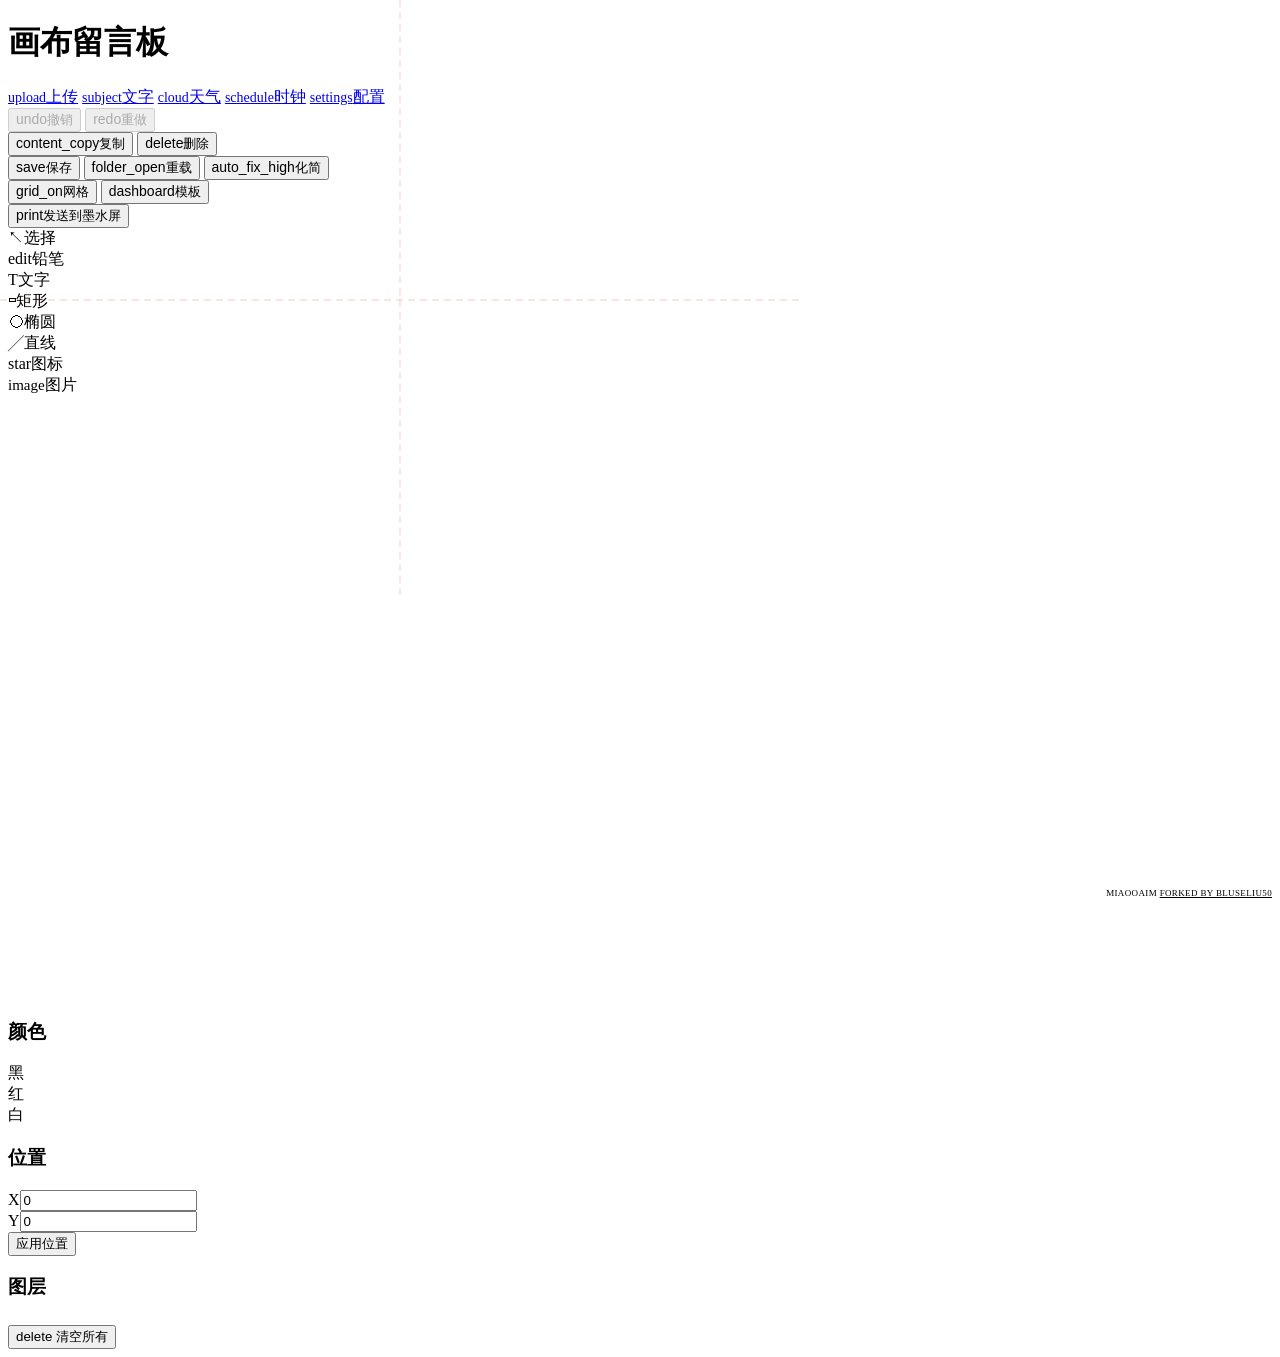
==== commit c63c0fbf: "webui: X.ai-style redesign — monochrome, no gradients, no emoji, no rounded corners - Shared /app.cs" ====
--- a/web/board.html
+++ b/web/board.html
@@ -1,2488 +1,2323 @@
-<!DOCTYPE html>
-<html lang="zh-CN">
-<head>
-<meta charset="UTF-8">
-<meta name="viewport" content="width=device-width, initial-scale=1.0">
-<title>画布留言板</title>
-<script>(function(){document.documentElement.setAttribute('data-theme',localStorage.getItem('epd_theme')||'loopy')})()</script>
-<style>
-/* ── Theme: Loopy ── */
-[data-theme="loopy"]{
-  --bg:#FFF0F5;--g1:rgba(255,182,203,.32);--g2:rgba(173,216,250,.28);
-  --cd:#fff;--cb:rgba(255,155,179,.22);--ch:rgba(255,155,179,.10);--cs:0 6px 28px rgba(255,155,179,.13);
-  --sf:rgba(255,236,245,.75);--sb:rgba(255,155,179,.20);
-  --tx:#5A3050;--t2:rgba(120,70,100,.62);
-  --ac:#FF9BB3;--a2:#8CC8F0;--ag:rgba(255,155,179,.28);
-  --bt:#fff;--ok:#2E9E52;--er:#E53935;--hv:rgba(255,155,179,.10);--tg:rgba(255,155,179,.22)
-}
-/* ── Theme: Hello Kitty ── */
-[data-theme="kitty"]{
-  --bg:#FFF8F8;--g1:rgba(255,77,109,.18);--g2:rgba(255,215,0,.14);
-  --cd:#fff;--cb:rgba(255,77,109,.17);--ch:rgba(255,77,109,.07);--cs:0 6px 28px rgba(255,77,109,.10);
-  --sf:rgba(255,245,247,.8);--sb:rgba(255,77,109,.14);
-  --tx:#4A1525;--t2:rgba(130,50,70,.58);
-  --ac:#FF4D6D;--a2:#FFB347;--ag:rgba(255,77,109,.24);
-  --bt:#fff;--ok:#2E9E52;--er:#D32F2F;--hv:rgba(255,77,109,.07);--tg:rgba(255,77,109,.15)
-}
-/* ── Theme: 草莓熊 ── */
-[data-theme="lotso"]{
-  --bg:#FBF0F3;--g1:rgba(183,70,120,.20);--g2:rgba(232,160,184,.18);
-  --cd:#fff;--cb:rgba(183,70,120,.17);--ch:rgba(183,70,120,.07);--cs:0 6px 28px rgba(183,70,120,.10);
-  --sf:rgba(251,238,244,.8);--sb:rgba(183,70,120,.14);
-  --tx:#4A1428;--t2:rgba(120,40,70,.58);
-  --ac:#B74678;--a2:#E8A0B8;--ag:rgba(183,70,120,.24);
-  --bt:#fff;--ok:#2E9E52;--er:#C62828;--hv:rgba(183,70,120,.07);--tg:rgba(183,70,120,.15)
-}
-*{box-sizing:border-box;margin:0;padding:0;transition:background-color .3s,border-color .3s,color .3s}
-body{font-family:'Segoe UI',system-ui,sans-serif;
-  background:radial-gradient(1200px 800px at 20% -10%,var(--g1),transparent 60%),
-             radial-gradient(900px 600px at 100% 0%,var(--g2),transparent 55%),var(--bg);
-  color:var(--tx);height:100vh;display:flex;flex-direction:column;overflow:hidden}
-
-/* 顶部栏 */
-#topbar{background:var(--cd);border-bottom:1px solid var(--cb);padding:5px 12px;display:flex;align-items:center;gap:6px;flex-shrink:0;box-shadow:var(--cs)}
-#topbar h1{font-size:.9rem;font-weight:800;color:var(--ac);margin-right:6px;white-space:nowrap}
-#topbar a.back{font-size:.78rem;color:var(--t2);text-decoration:none;font-weight:600;padding:3px 7px;border-radius:6px;border:1px solid var(--cb);background:var(--sf);white-space:nowrap}
-#topbar a.back:hover{color:var(--ac);border-color:var(--ac)}
-.tb-btn{background:var(--sf);border:1px solid var(--cb);border-radius:8px;color:var(--tx);cursor:pointer;font-size:.78rem;padding:4px 10px;transition:.15s;white-space:nowrap;font-weight:600}
-.tb-btn:hover{border-color:var(--ac);color:var(--ac);background:var(--hv)}
-.tb-btn:disabled{opacity:.35;cursor:default}
-.tb-btn.primary{background:linear-gradient(135deg,var(--ac),var(--a2));border-color:transparent;color:var(--bt);box-shadow:0 3px 12px var(--ag)}
-.tb-btn.primary:hover{filter:brightness(1.07);border-color:transparent;color:var(--bt)}
-.tb-sep{width:1px;height:20px;background:var(--cb);margin:0 2px}
-#app{display:flex;flex:1;overflow:hidden}
-
-/* 工具栏 */
-#toolbar{background:var(--cd);border-right:1px solid var(--cb);padding:8px 5px;display:flex;flex-direction:column;gap:4px;width:54px;min-width:54px;overflow-y:auto}
-.tool-btn{background:var(--sf);border:2px solid transparent;border-radius:8px;color:var(--t2);cursor:pointer;font-size:17px;padding:6px 4px;text-align:center;transition:.15s;user-select:none;line-height:1.2}
-.tool-btn:hover{background:var(--hv);color:var(--tx);border-color:var(--cb)}
-.tool-btn.active{border-color:var(--ac);color:var(--ac);background:var(--hv);box-shadow:0 2px 8px var(--ag)}
-.tool-sep{height:1px;background:var(--cb);margin:4px 2px}
-.tool-btn .tlbl{font-size:.44rem;display:block;color:var(--t2);margin-top:2px;letter-spacing:.02em}
-.tool-btn.active .tlbl{color:var(--ac)}
-
-/* 画布区 */
-#canvas-wrap{flex:1;display:flex;align-items:center;justify-content:center;overflow:auto;padding:16px;
-  background:repeating-conic-gradient(var(--sf) 0% 25%,var(--bg) 0% 50%) 0 0/24px 24px}
-#canvas-outer{position:relative;display:inline-block;border-radius:4px;overflow:hidden;
-  box-shadow:0 0 0 1px var(--cb),0 8px 32px rgba(0,0,0,.15)}
-#canvas{display:block;background:#fff;image-rendering:pixelated}
-#overlay{position:absolute;top:0;left:0;pointer-events:none;image-rendering:pixelated}
-
-/* 右侧面板 */
-#sidebar{background:var(--cd);border-left:1px solid var(--cb);width:252px;min-width:252px;overflow-y:auto;display:flex;flex-direction:column}
-.panel{padding:10px 12px;border-bottom:1px solid var(--cb)}
-.panel h3{font-size:.68rem;text-transform:uppercase;color:var(--t2);margin-bottom:8px;letter-spacing:.08em;font-weight:700;cursor:pointer;user-select:none;display:flex;align-items:center;justify-content:space-between;gap:6px}
-.panel h3::after{content:'▾';font-size:.72rem;color:var(--t2);opacity:.75}
-.panel.collapsed h3{margin-bottom:0}
-.panel.collapsed h3::after{content:'▸'}
-.panel.collapsed>:not(h3){display:none!important}
-label{display:block;font-size:.78rem;margin-bottom:3px;color:var(--t2)}
-input[type=number],input[type=text],select,textarea{
-  width:100%;background:var(--sf);border:1px solid var(--sb);color:var(--tx);
-  padding:5px 8px;border-radius:8px;font-size:.82rem;margin-bottom:6px;font-family:inherit}
-input[type=number]:focus,input[type=text]:focus,select:focus,textarea:focus{
-  outline:none;border-color:var(--ac);box-shadow:0 0 0 3px var(--ag)}
-input[type=range]{width:100%;margin-bottom:4px;accent-color:var(--ac)}
-input[type=checkbox]{accent-color:var(--ac);margin-right:4px}
-.row2{display:flex;gap:6px}
-.row2>div{flex:1}
-.hint{font-size:.66rem;color:var(--t2);opacity:.7;margin-bottom:4px}
-
-/* 颜色 */
-.color-row{display:flex;gap:5px;margin-bottom:8px}
-.color-btn{flex:1;padding:5px 2px;border:2px solid var(--cb);border-radius:8px;cursor:pointer;font-size:.72rem;text-align:center;font-weight:700;transition:.15s}
-.color-btn.black{background:#222;color:#fff}
-.color-btn.red{background:#c0392b;color:#fff}
-.color-btn.white{background:#fff;color:#555}
-.color-btn.sel{border-color:var(--ac);transform:scale(1.06);box-shadow:0 2px 8px var(--ag)}
-
-/* 图标网格 */
-#icon-grid{display:grid;grid-template-columns:repeat(4,1fr);gap:3px;max-height:240px;overflow-y:auto;margin-bottom:6px;background:var(--sf);padding:4px;border-radius:8px;border:1px solid var(--sb)}
-.icon-item{background:var(--cd);border:2px solid transparent;border-radius:6px;cursor:pointer;padding:3px 2px;text-align:center;transition:.12s}
-.icon-item:hover{border-color:var(--cb);background:var(--hv)}
-.icon-item.sel{border-color:var(--ac);background:var(--hv);box-shadow:0 1px 6px var(--ag)}
-.icon-item canvas{display:block;margin:0 auto 2px;image-rendering:pixelated}
-.icon-item .iname{font-size:.46rem;color:var(--t2);overflow:hidden;text-overflow:ellipsis;white-space:nowrap;max-width:100%}
-
-/* 图层 */
-#layer-list{max-height:200px;overflow-y:auto}
-.layer-item{display:flex;align-items:center;gap:3px;padding:5px 4px;border-radius:6px;cursor:pointer;font-size:.76rem;color:var(--t2)}
-.layer-item:hover{background:var(--hv)}
-.layer-item.sel{background:var(--tg);color:var(--tx)}
-.ltype{background:var(--tg);border-radius:4px;padding:1px 5px;font-size:.62rem;min-width:26px;text-align:center;flex-shrink:0;color:var(--ac);font-weight:700}
-.lname{flex:1;overflow:hidden;text-overflow:ellipsis;white-space:nowrap;padding:0 4px}
-.lbtn{color:var(--t2);padding:1px 3px;cursor:pointer;font-size:.82rem;line-height:1;flex-shrink:0;border-radius:3px}
-.lbtn:hover{color:var(--tx);background:var(--hv)}
-.lbtn.del{color:var(--er)}
-.lbtn.del:hover{background:rgba(200,0,0,.08)}
-
-/* 按钮 */
-.btn{display:block;width:100%;padding:7px 10px;border:1px solid var(--cb);border-radius:8px;
-  color:var(--tx);background:var(--sf);cursor:pointer;font-size:.82rem;font-weight:600;
-  margin-bottom:4px;text-align:center;transition:.15s;font-family:inherit}
-.btn:hover{border-color:var(--ac);color:var(--ac);background:var(--hv)}
-.btn.primary{background:linear-gradient(135deg,var(--ac),var(--a2));border-color:transparent;color:var(--bt);box-shadow:0 3px 12px var(--ag)}
-.btn.primary:hover{filter:brightness(1.07);border-color:transparent;color:var(--bt)}
-.btn.danger{background:var(--sf);border-color:var(--er);color:var(--er)}
-.btn.danger:hover{background:rgba(200,0,0,.06)}
-.btn.sml{font-size:.72rem;padding:3px 9px;width:auto;display:inline-block;margin-bottom:0}
-
-.layer-item.hidden-layer .lname{opacity:.4;text-decoration:line-through}
-.layer-item.locked-layer .lname{color:var(--ac)}
-#toast{position:fixed;bottom:20px;left:50%;transform:translateX(-50%);
-  background:var(--cd);color:var(--tx);padding:8px 20px;border-radius:20px;
-  font-size:.83rem;display:none;z-index:999;pointer-events:none;
-  border:1px solid var(--cb);box-shadow:var(--cs)}
-/* Unified top links for canvas editor */
-#topbar{overflow-x:auto;scrollbar-width:none;-webkit-overflow-scrolling:touch}
-#topbar::-webkit-scrollbar{display:none}
-#topbar a.back{flex:0 0 auto;min-height:34px;display:inline-flex;align-items:center;justify-content:center;gap:6px;padding:0 12px;border-radius:12px;font-size:.78rem;font-weight:800;line-height:1;box-shadow:0 4px 12px rgba(255,155,179,.08)}
-#topbar a.back .ni{width:16px;min-width:16px;height:16px;display:inline-flex;align-items:center;justify-content:center;font-size:14px;line-height:1}
-@media(max-width:720px){#topbar{gap:7px;padding:7px 10px}#topbar h1{font-size:.82rem}#topbar a.back{min-height:32px;padding:0 10px;font-size:.74rem}}
-</style>
-<style id="unified-shell-v2">
-/* Unified app shell v2: keep page size, nav, cards and form rhythm consistent. */
-body{overflow-y:scroll}
-body .wrap{width:min(1180px,calc(100vw - 32px));max-width:1180px!important;margin:0 auto!important;padding:24px 0 36px!important}
-body.page-upload .wrap{width:min(1180px,calc(100vw - 32px));max-width:1180px!important}
-body.page-config .wrap,body.page-board .wrap{width:min(1380px,calc(100vw - 36px));max-width:1380px!important}
-body.page-config .page{width:min(1180px,calc(100vw - 32px))!important;max-width:1180px!important;margin:24px auto 36px!important}
-body.page-board{overflow:hidden}
-body .hdr{width:100%;min-height:46px;margin:0 0 16px!important;align-items:center}
-body .hdr .title{line-height:1.25}
-body .nav{width:min(1180px,100%)!important;max-width:100%!important;margin:0 auto 20px!important;transform:none!important;justify-content:center!important}
-body .nav a{flex:0 0 88px!important;width:88px!important;min-width:88px!important;max-width:88px!important;padding:0 6px!important;gap:5px!important;overflow:hidden!important}
-body .card{border-radius:16px!important}
-body.page-panel .card,body.page-task .card{width:100%;margin-left:auto!important;margin-right:auto!important}
-body.page-panel .wrap>.row,body.page-panel .wrap>.log,body.page-task .wrap>.row,body.page-task .wrap>.log{width:100%;margin-left:auto!important;margin-right:auto!important}
-body.page-panel .card .hd,body.page-task .card .hd{padding:20px 22px 12px!important}
-body.page-panel .card .bd,body.page-task .card .bd{padding:18px 22px 22px!important}
-body.page-panel .card .bd{display:grid;grid-template-columns:repeat(2,minmax(0,1fr));gap:14px 18px;align-items:start}
-body.page-panel .card .bd>.kv,body.page-panel .card .bd>.row,body.page-panel .card .bd>.log{grid-column:1/-1}
-body.page-panel .card .bd>.form-row{margin-bottom:0!important}
-body.page-panel select,body.page-panel input[type=text],body.page-panel input[type=password],body.page-panel input[type=number],body.page-panel textarea{max-width:none!important}
-body.page-panel #cityResults{max-width:none!important}
-body.page-task .wrap>.row{margin-top:16px}
-body.page-upload .card,body.page-config .card{width:100%}
-body.page-gallery .card,body.page-timetable .card{width:100%;margin-left:auto!important;margin-right:auto!important}
-body.page-gallery .wrap>.row,body.page-gallery .wrap>.log,body.page-timetable .wrap>.row,body.page-timetable .wrap>.log{width:100%;margin-left:auto!important;margin-right:auto!important}
-body .epd-credit{width:100%;max-width:100%!important;margin-left:auto!important;margin-right:auto!important}
-@media(max-width:760px){body .wrap,body.page-upload .wrap{width:calc(100vw - 24px);padding:16px 0 28px!important}body.page-config .page{width:calc(100vw - 24px)!important;margin-top:16px!important}body.page-panel .card .bd{grid-template-columns:1fr}body .nav{margin-bottom:16px!important;justify-content:flex-start!important}}
-</style>
-</head>
-<body class="page-shell page-wide page-board">
-
-<!-- 顶部操作栏 -->
-<div id="topbar">
-  <h1>🎨 画布留言板</h1>
-  <a class="back" href="/"><span class="ni">🖼</span> 上传</a>
-  <a class="back" href="/message"><span class="ni">💬</span> 文字留言</a>
-  <a class="back" href="/weather"><span class="ni">🌤</span> 天气</a>
-  <a class="back" href="/clock"><span class="ni">🕐</span> 时钟</a>
-  <a class="back" href="/config"><span class="ni">⚙</span> 设备配置</a>
-  <div class="tb-sep"></div>
-  <button class="tb-btn" onclick="undo()" id="btn-undo" disabled title="Ctrl+Z">↩ 撤销</button>
-  <button class="tb-btn" onclick="redo()" id="btn-redo" disabled title="Ctrl+Y">↪ 重做</button>
-  <div class="tb-sep"></div>
-  <button class="tb-btn" onclick="duplicateSelected()" title="Ctrl+D">⧉ 复制</button>
-  <button class="tb-btn" onclick="deleteSelected()" title="Delete">🗑 删除</button>
-  <div class="tb-sep"></div>
-  <button class="tb-btn" onclick="saveLayout()">💾 保存</button>
-  <button class="tb-btn" onclick="loadLayout()">📂 重载</button>
-  <button class="tb-btn" onclick="manualCompact()" title="手动化简所有笔画以减小布局体积">🪄 化简</button>
-  <span id="save-status" style="font-size:.72rem;color:var(--t2);padding:0 4px;white-space:nowrap"></span>
-  <div class="tb-sep"></div>
-  <button class="tb-btn" id="btn-grid" onclick="toggleGrid()" title="网格吸附">⊞ 网格</button>
-  <button class="tb-btn" onclick="showTemplates()" title="模板预设">📋 模板</button>
-  <div class="tb-sep"></div>
-  <button class="tb-btn primary" id="btn-show-epd" onclick="showOnEPD()">🖨 发送到墨水屏</button>
-</div>
-
-<div id="app">
-
-<!-- 工具栏 -->
-<div id="toolbar">
-  <div class="tool-btn active" data-tool="select" title="选择/移动 (V)">↖<span class="tlbl">选择</span></div>
-  <div class="tool-sep"></div>
-  <div class="tool-btn" data-tool="pencil" title="铅笔 (P)">✏<span class="tlbl">铅笔</span></div>
-  <div class="tool-btn" data-tool="text"   title="文字 (T)">T<span class="tlbl">文字</span></div>
-  <div class="tool-btn" data-tool="rect"   title="矩形 (R)">▭<span class="tlbl">矩形</span></div>
-  <div class="tool-btn" data-tool="ellipse"title="椭圆 (E)">◯<span class="tlbl">椭圆</span></div>
-  <div class="tool-btn" data-tool="line"   title="直线 (L)">╱<span class="tlbl">直线</span></div>
-  <div class="tool-btn" data-tool="icon"   title="图标 (I)">★<span class="tlbl">图标</span></div>
-  <div class="tool-btn" data-tool="image"  title="图片 (G)">🖼<span class="tlbl">图片</span></div>
-</div>
-
-<!-- 画布 -->
-<div id="canvas-wrap">
-  <div id="canvas-outer">
-    <canvas id="canvas" width="400" height="300"></canvas>
-    <canvas id="overlay" width="400" height="300" style="position:absolute;top:0;left:0;pointer-events:none"></canvas>
-  </div>
-</div>
-
-<!-- 右侧面板 -->
-<div id="sidebar">
-
-  <!-- 颜色 -->
-  <div class="panel">
-    <h3>颜色</h3>
-    <div class="color-row">
-      <div class="color-btn black sel" data-color="0">黑</div>
-      <div class="color-btn red"       data-color="1">红</div>
-      <div class="color-btn white"     data-color="2">白</div>
-    </div>
-  </div>
-
-  <!-- 铅笔 -->
-  <div class="panel" id="panel-pencil" style="display:none">
-    <h3>铅笔</h3>
-    <label>笔刷大小 <b id="sw-pencil-lbl" style="color:#e94560">2px</b></label>
-    <input type="range" id="sw-pencil" min="1" max="16" value="2">
-    <div class="hint">按住鼠标拖拽自由绘制</div>
-  </div>
-
-  <!-- 文字 -->
-  <div class="panel" id="panel-text" style="display:none">
-    <h3>文字</h3>
-    <label>内容</label>
-    <textarea id="txt-content" rows="3" style="resize:vertical"></textarea>
-    <label>字号 <b id="scale-lbl" style="color:#e94560">1×</b>（1–6）</label>
-    <input type="range" id="txt-scale" min="1" max="6" value="1">
-  </div>
-
-  <!-- 形状（矩形/椭圆） -->
-  <div class="panel" id="panel-shape" style="display:none">
-    <h3>形状</h3>
-    <label><input type="checkbox" id="shape-fill"> 填充（不填充则描边）</label>
-    <div class="row2" style="margin-top:6px">
-      <div><label>宽/半径X</label><input type="number" id="shape-w" value="60" min="1"></div>
-      <div><label>高/半径Y</label><input type="number" id="shape-h" value="40" min="1"></div>
-    </div>
-    <div id="rect-radius-row" style="margin-bottom:4px">
-      <label>圆角半径 <b id="radius-lbl" style="color:#e94560">0px</b></label>
-      <input type="range" id="shape-radius" min="0" max="60" value="0">
-    </div>
-    <label>描边宽 <b id="sw-shape-lbl" style="color:#e94560">1px</b></label>
-    <input type="range" id="sw-shape" min="1" max="12" value="1">
-  </div>
-
-  <!-- 直线 -->
-  <div class="panel" id="panel-line" style="display:none">
-    <h3>直线</h3>
-    <div class="row2">
-      <div><label>起点 X1</label><input type="number" id="line-x1" value="0"></div>
-      <div><label>起点 Y1</label><input type="number" id="line-y1" value="0"></div>
-    </div>
-    <div class="row2">
-      <div><label>终点 X2</label><input type="number" id="line-x2" value="100"></div>
-      <div><label>终点 Y2</label><input type="number" id="line-y2" value="100"></div>
-    </div>
-    <label>线宽 <b id="sw-line-lbl" style="color:#e94560">1px</b>（1–16）</label>
-    <input type="range" id="sw-line" min="1" max="16" value="1">
-    <button class="btn sml" onclick="applyLineCoords()">应用坐标</button>
-  </div>
-
-  <!-- 图标 -->
-  <div class="panel" id="panel-icon" style="display:none">
-    <h3>图标库</h3>
-    <div id="icon-grid"></div>
-    <label>图标缩放 <b id="icon-scale-lbl" style="color:#e94560">1×</b>（1–4）</label>
-    <input type="range" id="icon-scale" min="1" max="4" value="1">
-    <div style="display:flex;gap:4px;margin-top:6px">
-      <button class="btn sml" onclick="uploadIconClick()">📤 上传</button>
-      <button class="btn sml" onclick="deleteSelectedIcon()">🗑 删除</button>
-    </div>
-    <input type="file" id="icon-file-input" accept="image/*,.bin" style="display:none">
-    <div class="hint" style="margin-top:4px">PNG/JPG 自动转为 16×16 黑白图标，或上传 32字节 .bin</div>
-  </div>
-
-  <!-- 图片 -->
-  <div class="panel" id="panel-image" style="display:none">
-    <h3>图片</h3>
-    <div id="image-list-grid" style="display:grid;grid-template-columns:repeat(3,1fr);gap:4px;max-height:180px;overflow-y:auto;background:var(--sf);padding:4px;border-radius:8px;border:1px solid var(--sb);margin-bottom:6px"></div>
-    <div class="hint" id="img-size-info" style="margin-bottom:6px">拖角点调整大小</div>
-    <div style="display:flex;gap:4px;margin-top:6px">
-      <button class="btn sml" onclick="uploadImageClick()">📤 上传图片</button>
-      <button class="btn sml" onclick="deleteSelectedImage()">🗑 删除</button>
-    </div>
-    <input type="file" id="image-file-input" accept="image/*" style="display:none">
-    <div class="hint" style="margin-top:4px">PNG/JPG，按下方参数转黑白抖动，点击画布放置</div>
-    <label>阈值 <b id="img-threshold-lbl" style="color:#e94560">128</b></label>
-    <input type="range" id="img-threshold" min="64" max="192" value="128">
-    <label>对比度 <b id="img-contrast-lbl" style="color:#e94560">1.20×</b></label>
-    <input type="range" id="img-contrast" min="50" max="220" value="120">
-    <label>红色敏感度 <b id="img-red-lbl" style="color:#e94560">0.35</b></label>
-    <input type="range" id="img-red" min="0" max="100" value="35">
-    <label>抖动强度 <b id="img-dither-lbl" style="color:#e94560">1.00×</b></label>
-    <input type="range" id="img-dither" min="0" max="160" value="100">
-    <label>适配方式</label>
-    <select id="img-fit">
-      <option value="contain">适应（完整保留）</option>
-      <option value="cover">裁剪（铺满屏幕）</option>
-      <option value="stretch">拉伸（铺满屏幕）</option>
-    </select>
-    <label style="margin-top:2px"><input type="checkbox" id="img-invert"> 反色</label>
-    <button class="btn sml" style="margin-top:4px" onclick="applyActiveImageParams()">应用当前参数</button>
-    <div id="img-preview-wrap" style="display:none;margin-top:8px">
-      <canvas id="img-preview" style="max-width:100%;image-rendering:pixelated;border:1px solid var(--cb);border-radius:4px;display:block"></canvas>
-      <div class="hint" style="margin-top:2px">转换预览</div>
-    </div>
-  </div>
-
-
-  <div class="panel" id="panel-pos">
-    <h3>位置</h3>
-    <div class="row2">
-      <div><label>X</label><input type="number" id="pos-x" value="0"></div>
-      <div><label>Y</label><input type="number" id="pos-y" value="0"></div>
-    </div>
-    <button class="btn" onclick="applyPosition()">应用位置</button>
-  </div>
-
-  <!-- 图层 -->
-  <div class="panel" style="flex:1">
-    <h3>图层 <span id="layer-count" style="color:#555;font-weight:normal"></span></h3>
-    <div id="layer-list"></div>
-    <button class="btn danger" style="margin-top:6px" onclick="clearAll()">🗑 清空所有</button>
-  </div>
-
-</div><!-- /sidebar -->
-</div><!-- /app -->
-<div id="toast"></div>
-
-<!-- 发送前预览 -->
-<div id="send-preview-overlay" style="display:none;position:fixed;inset:0;background:rgba(0,0,0,.50);z-index:300;align-items:center;justify-content:center;padding:20px">
-  <div style="background:var(--cd);border:1px solid var(--cb);border-radius:14px;padding:16px;width:min(720px,96vw);max-height:92vh;overflow:auto;box-shadow:0 12px 48px rgba(0,0,0,.28)">
-    <div style="display:flex;justify-content:space-between;align-items:center;margin-bottom:10px;gap:10px">
-      <div>
-        <b style="font-size:1rem">发送到墨水屏前预览</b>
-        <div class="hint" id="send-preview-meta" style="margin-top:3px"></div>
-      </div>
-      <button class="tb-btn" onclick="closeSendPreview()">取消</button>
-    </div>
-    <canvas id="send-preview-canvas" style="width:100%;max-height:70vh;object-fit:contain;background:#fff;border:1px solid var(--cb);border-radius:6px;image-rendering:pixelated;display:block"></canvas>
-    <div style="display:flex;gap:8px;justify-content:flex-end;margin-top:12px">
-      <button class="tb-btn" onclick="closeSendPreview()">返回修改</button>
-      <button class="tb-btn primary" id="btn-confirm-send" onclick="confirmSendOnEPD()">确认发送</button>
-    </div>
-  </div>
-</div>
-
-<!-- 模板选择对话框 -->
-<div id="tpl-overlay" style="display:none;position:fixed;inset:0;background:rgba(0,0,0,.45);z-index:200;align-items:center;justify-content:center" onclick="if(event.target===this)closeTpl()">
-  <div style="background:var(--cd);border-radius:14px;padding:20px;width:340px;max-height:80vh;overflow-y:auto;box-shadow:0 8px 40px rgba(0,0,0,.3)">
-    <div style="display:flex;align-items:center;justify-content:space-between;margin-bottom:14px">
-      <b style="font-size:.95rem">选择模板</b>
-      <span onclick="closeTpl()" style="cursor:pointer;font-size:1.2rem;color:var(--t2)">✕</span>
-    </div>
-    <div id="tpl-list" style="display:grid;grid-template-columns:1fr 1fr;gap:8px"></div>
-    <div class="hint" style="margin-top:10px">⚠ 加载模板会替换当前画布</div>
-  </div>
-</div>
-
-<script>
-/* ═══════════════════════════════════════════════
-   内置图标位图（与 canvas_icons.h 同步）
-   格式：每行 2 字节，16 行 = 32 字节，MSB=最左像素
-═══════════════════════════════════════════════ */
-const BUILTIN_BITMAPS = {
-sun:[0x01,0x80,0x01,0x80,0x21,0x84,0x11,0x88,0x07,0xE0,0x1F,0xF8,0x3F,0xFC,0xFB,0xDF,0xFB,0xDF,0x3F,0xFC,0x1F,0xF8,0x07,0xE0,0x11,0x88,0x21,0x84,0x01,0x80,0x01,0x80],
-cloud:[0x00,0x00,0x03,0xC0,0x0F,0xF0,0x1F,0xF8,0x1F,0xF8,0x3F,0xFC,0x7F,0xFE,0x7F,0xFE,0xFF,0xFF,0xFF,0xFF,0x7F,0xFE,0x3F,0xFC,0x00,0x00,0x00,0x00,0x00,0x00,0x00,0x00],
-rain:[0x01,0xC0,0x07,0xF0,0x1F,0xF8,0x3F,0xFC,0x7F,0xFE,0xFF,0xFF,0xFF,0xFF,0x7F,0xFE,0x24,0x90,0x12,0x48,0x24,0x90,0x12,0x48,0x24,0x90,0x12,0x48,0x04,0x10,0x00,0x00],
-snow:[0x01,0x80,0x05,0xA0,0x03,0xC0,0xFD,0xBF,0x7F,0xFE,0x1F,0xF8,0x0F,0xF0,0x1F,0xF8,0x7F,0xFE,0xFD,0xBF,0x03,0xC0,0x05,0xA0,0x01,0x80,0x00,0x00,0x00,0x00,0x00,0x00],
-thunder:[0x03,0xC0,0x0F,0xF0,0x1F,0xF8,0x3F,0xFC,0x7F,0xFE,0xFF,0xFF,0xFF,0xFF,0x07,0xC0,0x0F,0x80,0x1F,0x00,0x3E,0x00,0x7C,0x00,0xF8,0x00,0x70,0x00,0x20,0x00,0x00,0x00],
-wind:[0x00,0x00,0x7F,0x80,0xFF,0xC0,0xC0,0xC0,0x80,0x40,0xFF,0xC0,0x7F,0x80,0x00,0x00,0x3F,0xE0,0x7F,0xF0,0x60,0x70,0x40,0x30,0x7F,0xF0,0x3F,0xE0,0x00,0x00,0x00,0x00],
-fog:[0x00,0x00,0xFF,0xFF,0x00,0x00,0xFF,0xFF,0x00,0x00,0xFF,0xFF,0x00,0x00,0x7F,0xFE,0x00,0x00,0x7F,0xFE,0x00,0x00,0x3F,0xFC,0x00,0x00,0x1F,0xF8,0x00,0x00,0x00,0x00],
-arrow_up:[0x01,0x80,0x03,0xC0,0x07,0xE0,0x0F,0xF0,0x1F,0xF8,0x3F,0xFC,0x7F,0xFE,0x01,0x80,0x01,0x80,0x01,0x80,0x01,0x80,0x01,0x80,0x01,0x80,0x01,0x80,0x01,0x80,0x00,0x00],
-arrow_down:[0x00,0x00,0x01,0x80,0x01,0x80,0x01,0x80,0x01,0x80,0x01,0x80,0x01,0x80,0x01,0x80,0x7F,0xFE,0x3F,0xFC,0x1F,0xF8,0x0F,0xF0,0x07,0xE0,0x03,0xC0,0x01,0x80,0x00,0x00],
-arrow_left:[0x00,0x00,0x00,0x80,0x01,0x80,0x03,0x80,0x07,0x80,0x0F,0xF8,0x1F,0xF8,0x3F,0xF8,0x1F,0xF8,0x0F,0xF8,0x07,0x80,0x03,0x80,0x01,0x80,0x00,0x80,0x00,0x00,0x00,0x00],
-arrow_right:[0x00,0x00,0x01,0x00,0x01,0x80,0x01,0xC0,0x01,0xE0,0x1F,0xF0,0x1F,0xF8,0x1F,0xFC,0x1F,0xF8,0x1F,0xF0,0x01,0xE0,0x01,0xC0,0x01,0x80,0x01,0x00,0x00,0x00,0x00,0x00],
-check:[0x00,0x00,0x00,0x02,0x00,0x06,0x00,0x0C,0x00,0x18,0x00,0x30,0x40,0x60,0x60,0xC0,0x71,0x80,0x3B,0x00,0x1E,0x00,0x0C,0x00,0x00,0x00,0x00,0x00,0x00,0x00,0x00,0x00],
-cross:[0x00,0x00,0xC0,0x03,0xE0,0x07,0x70,0x0E,0x38,0x1C,0x1C,0x38,0x0E,0x70,0x07,0xE0,0x07,0xE0,0x0E,0x70,0x1C,0x38,0x38,0x1C,0x70,0x0E,0xE0,0x07,0xC0,0x03,0x00,0x00],
-star:[0x01,0x80,0x01,0x80,0x01,0x80,0x7F,0xFE,0x3F,0xFC,0x1F,0xF8,0x0F,0xF0,0x1B,0xD8,0x31,0x8C,0x61,0x86,0xC1,0x83,0x00,0x00,0x00,0x00,0x00,0x00,0x00,0x00,0x00,0x00],
-heart:[0x00,0x00,0x70,0x0E,0xF8,0x1F,0xFC,0x3F,0xFE,0x7F,0xFF,0xFF,0xFF,0xFF,0x7F,0xFE,0x3F,0xFC,0x1F,0xF8,0x0F,0xF0,0x07,0xE0,0x03,0xC0,0x01,0x80,0x00,0x00,0x00,0x00],
-bell:[0x01,0x80,0x03,0xC0,0x07,0xE0,0x0F,0xF0,0x1F,0xF8,0x3F,0xFC,0x7F,0xFE,0xFF,0xFF,0xFF,0xFF,0xFF,0xFF,0xFF,0xFF,0x7F,0xFE,0x00,0x00,0x03,0xC0,0x03,0xC0,0x00,0x00],
-home:[0x01,0x80,0x03,0xC0,0x07,0xE0,0x0F,0xF0,0x1F,0xF8,0x3F,0xFC,0x7F,0xFE,0xFF,0xFF,0x7F,0xFE,0x7C,0x3E,0x7C,0x3E,0x7C,0x3E,0x7C,0x3E,0x7F,0xFE,0x7F,0xFE,0x00,0x00],
-settings:[0x07,0xE0,0x0F,0xF0,0x9C,0x39,0xFE,0x7F,0xFF,0xFF,0xFF,0xFF,0xE7,0xE7,0xFF,0xFF,0xFF,0xFF,0xFE,0x7F,0x9C,0x39,0x0F,0xF0,0x07,0xE0,0x00,0x00,0x00,0x00,0x00,0x00],
-wifi:[0x00,0x00,0x3F,0xFC,0x7F,0xFE,0xF0,0x0F,0xCF,0xF3,0x0F,0xF0,0x03,0xC0,0x0F,0xF0,0x0C,0x30,0x03,0xC0,0x03,0xC0,0x01,0x80,0x01,0x80,0x00,0x00,0x00,0x00,0x00,0x00],
-battery:[0x00,0x00,0x1F,0xF0,0x3F,0xF8,0x3C,0x38,0x3C,0x38,0xBC,0x38,0xBC,0x38,0xBC,0x38,0xBC,0x38,0x3C,0x38,0x3C,0x38,0x3F,0xF8,0x1F,0xF0,0x00,0x00,0x00,0x00,0x00,0x00],
-phone:[0x1F,0xE0,0x3F,0xF0,0x70,0x38,0x60,0x18,0x60,0x18,0x60,0x18,0x60,0x18,0x60,0x18,0x60,0x18,0x60,0x18,0x60,0x18,0x70,0x38,0x3F,0xF0,0x1F,0xE0,0x00,0x00,0x00,0x00],
-mail:[0x00,0x00,0xFF,0xFF,0xFF,0xFF,0xE7,0xE7,0xC3,0xC3,0x81,0x81,0x3C,0x3C,0x18,0x18,0x3C,0x3C,0x81,0x81,0xC3,0xC3,0xE7,0xE7,0xFF,0xFF,0xFF,0xFF,0x00,0x00,0x00,0x00],
-music:[0x00,0x78,0x00,0x78,0x00,0x78,0xF0,0x78,0xF8,0x78,0xFC,0x78,0xFE,0x78,0xFE,0x00,0xFE,0x00,0xFE,0x00,0x7C,0x00,0x38,0x00,0x38,0x00,0x38,0x00,0x70,0x00,0x00,0x00],
-calendar:[0xFF,0xFF,0xFF,0xFF,0xC0,0x03,0xC0,0x03,0xCF,0xF3,0xCF,0xF3,0xC0,0x03,0xCF,0xF3,0xCF,0xF3,0xC0,0x03,0xCF,0xF3,0xCF,0xF3,0xC0,0x03,0xFF,0xFF,0xFF,0xFF,0x00,0x00],
-clock:[0x07,0xE0,0x1F,0xF8,0x38,0x1C,0x70,0x0E,0x61,0x86,0xC1,0x83,0xC1,0x83,0xC1,0x83,0xC1,0x83,0xC1,0x83,0x61,0x86,0x70,0x0E,0x38,0x1C,0x1F,0xF8,0x07,0xE0,0x00,0x00],
-camera:[0x00,0x00,0x1C,0x70,0x3E,0xF8,0xFF,0xFF,0xFF,0xFF,0xE0,0x07,0xC7,0xE3,0xCF,0xF3,0xCF,0xF3,0xC7,0xE3,0xE0,0x07,0xFF,0xFF,0xFF,0xFF,0x00,0x00,0x00,0x00,0x00,0x00],
-lock:[0x0F,0xF0,0x1F,0xF8,0x38,0x1C,0x70,0x0E,0x70,0x0E,0xFF,0xFF,0xFF,0xFF,0xFF,0xFF,0xF3,0xCF,0xF3,0xCF,0xF7,0xEF,0xFF,0xFF,0xFF,0xFF,0xFF,0xFF,0x00,0x00,0x00,0x00],
-unlock:[0x0F,0xF0,0x1F,0xF8,0x38,0x1C,0x00,0x0E,0x00,0x0E,0xFF,0xFF,0xFF,0xFF,0xFF,0xFF,0xF3,0xCF,0xF3,0xCF,0xF7,0xEF,0xFF,0xFF,0xFF,0xFF,0xFF,0xFF,0x00,0x00,0x00,0x00],
-eye:[0x00,0x00,0x00,0x00,0x1F,0xF8,0x7F,0xFE,0xE0,0x07,0xCF,0xF3,0xCF,0xF3,0xCF,0xF3,0xCF,0xF3,0xE0,0x07,0x7F,0xFE,0x1F,0xF8,0x00,0x00,0x00,0x00,0x00,0x00,0x00,0x00],
-edit:[0x00,0x0F,0x00,0x1F,0x00,0x3E,0x00,0x7C,0x00,0xF8,0x01,0xF0,0x03,0xE0,0x07,0xC0,0x0F,0x80,0x1F,0x00,0x3E,0x00,0x7C,0x00,0xF8,0x00,0xF0,0x00,0xE0,0x00,0xC0,0x00],
-trash:[0x07,0xE0,0x0F,0xF0,0xFF,0xFF,0xFF,0xFF,0xE1,0x87,0xE1,0x87,0xE1,0x87,0xE1,0x87,0xE1,0x87,0xE1,0x87,0xE1,0x87,0xFF,0xFF,0xFF,0xFF,0x7F,0xFE,0x3F,0xFC,0x00,0x00],
-plus:[0x00,0x00,0x01,0x80,0x01,0x80,0x01,0x80,0x01,0x80,0x01,0x80,0xFF,0xFF,0xFF,0xFF,0x01,0x80,0x01,0x80,0x01,0x80,0x01,0x80,0x01,0x80,0x00,0x00,0x00,0x00,0x00,0x00],
-minus:[0x00,0x00,0x00,0x00,0x00,0x00,0x00,0x00,0x00,0x00,0x00,0x00,0xFF,0xFF,0xFF,0xFF,0x00,0x00,0x00,0x00,0x00,0x00,0x00,0x00,0x00,0x00,0x00,0x00,0x00,0x00,0x00,0x00],
-search:[0x07,0xC0,0x0F,0xE0,0x1C,0x70,0x38,0x38,0x70,0x1C,0x70,0x1C,0x70,0x1C,0x38,0x38,0x1C,0x70,0x0F,0xE0,0x0F,0xC0,0x1F,0x80,0x3F,0x00,0x7E,0x00,0xF8,0x00,0x00,0x00],
-info:[0x07,0xE0,0x1F,0xF8,0x38,0x1C,0x70,0x0E,0x61,0x86,0xC1,0x83,0xC3,0xC3,0xC3,0xC3,0xC1,0x83,0xC1,0x83,0xC1,0x83,0x61,0x86,0x70,0x0E,0x38,0x1C,0x1F,0xF8,0x07,0xE0],
-warning:[0x01,0x80,0x03,0xC0,0x07,0xE0,0x07,0xE0,0x0F,0xF0,0x0E,0x70,0x1E,0x78,0x1F,0xF8,0x3F,0xFC,0x3B,0xDC,0x7B,0xDE,0x7F,0xFE,0xFF,0xFF,0xFB,0xDF,0xFF,0xFF,0x7F,0xFE],
-smiley:[0x07,0xE0,0x1F,0xF8,0x38,0x1C,0x70,0x0E,0x66,0x66,0xC6,0x63,0xC0,0x03,0xC0,0x03,0xC0,0x03,0xC1,0x83,0x63,0xC6,0x70,0x0E,0x38,0x1C,0x1F,0xF8,0x07,0xE0,0x00,0x00],
-thumbsup:[0x01,0xE0,0x01,0xF0,0x03,0xF0,0x07,0xF0,0x0F,0xF0,0x7F,0xF0,0xFF,0xF0,0xFF,0xFF,0xFF,0xFF,0xFF,0xFF,0xFF,0xFF,0xFF,0xFF,0xFF,0xFF,0xFF,0xFF,0x7F,0xFE,0x3F,0xFC],
-flower:[0x07,0xE0,0x1F,0xF8,0x3C,0x3C,0x7F,0xFE,0x7F,0xFE,0xFF,0xFF,0xFF,0xFF,0xFF,0xFF,0xFF,0xFF,0x7F,0xFE,0x7F,0xFE,0x3C,0x3C,0x1F,0xF8,0x07,0xE0,0x01,0x80,0x01,0x80],
-leaf:[0x00,0x01,0x00,0x07,0x00,0x1F,0x00,0x7F,0x01,0xFF,0x07,0xFF,0x1F,0xFF,0x7F,0xFF,0x7F,0xFE,0x7F,0xF8,0x7F,0xE0,0x7F,0x80,0x7E,0x00,0x78,0x00,0x70,0x00,0x60,0x00],
-cat:[0xC0,0x03,0xE0,0x07,0xF1,0x8F,0xFB,0xDF,0xFF,0xFF,0xFF,0xFF,0x7F,0xFE,0x3C,0x3C,0x3C,0x3C,0x7F,0xFE,0x7E,0x7E,0xFF,0xFF,0xFF,0xFF,0xFF,0xFF,0x7F,0xFE,0x00,0x00],
-fish:[0x00,0x00,0xC0,0x00,0xE0,0x00,0x70,0x0C,0x3C,0x1E,0x1F,0xFF,0x0F,0xFF,0x07,0xFF,0x07,0xFF,0x0F,0xFF,0x1F,0xFF,0x3C,0x1E,0x70,0x0C,0xE0,0x00,0xC0,0x00,0x00,0x00],
-water_drop:[0x01,0x80,0x01,0x80,0x03,0xC0,0x07,0xE0,0x0F,0xF0,0x1F,0xF8,0x3F,0xFC,0x7F,0xFE,0xFF,0xFF,0xFF,0xFF,0xFF,0xFF,0xFF,0xFF,0x7F,0xFE,0x3F,0xFC,0x1F,0xF8,0x07,0xE0],
-fire:[0x01,0x80,0x03,0xC0,0x07,0xE0,0x0F,0xF0,0x06,0x30,0x0C,0x18,0x1C,0x38,0x3E,0x7C,0x7F,0xFE,0xFF,0xFF,0xFF,0xFF,0xFF,0xFF,0x7F,0xFE,0x3F,0xFC,0x1F,0xF8,0x07,0xE0],
-bulb:[0x07,0xE0,0x1F,0xF8,0x3F,0xFC,0x7F,0xFE,0x7F,0xFE,0xFF,0xFF,0xFF,0xFF,0xFF,0xFF,0x7F,0xFE,0x3F,0xFC,0x1F,0xF8,0x1F,0xF8,0x0F,0xF0,0x0F,0xF0,0x07,0xE0,0x03,0xC0],
-flag:[0xC0,0x00,0xFF,0x00,0xFF,0x80,0xFF,0xC0,0xFF,0xE0,0xFF,0xC0,0xFF,0x80,0xFF,0x00,0xC0,0x00,0xC0,0x00,0xC0,0x00,0xC0,0x00,0xC0,0x00,0xC0,0x00,0x00,0x00,0x00,0x00],
-gift:[0x1F,0xF8,0x3F,0xFC,0x7F,0xFE,0x7F,0xFE,0xFF,0xFF,0xFF,0xFF,0xE1,0x87,0xE1,0x87,0xE1,0x87,0xE1,0x87,0xE1,0x87,0xE1,0x87,0xFF,0xFF,0xFF,0xFF,0x7F,0xFE,0x3F,0xFC],
-};
-
-/* 位图渲染：用于图标网格预览（dispSize 可为任意整数，用块边界正确映射） */
-function bmpToCanvas(name, dispSize, fgR, fgG, fgB) {
-    const data = BUILTIN_BITMAPS[name];
-    const oc = document.createElement('canvas');
-    oc.width = oc.height = dispSize;
-    const cx = oc.getContext('2d');
-    const id = cx.createImageData(dispSize, dispSize);
-    for (let row = 0; row < 16; row++) {
-        const word = (data[row*2] << 8) | data[row*2+1];
-        const y0 = Math.round(row * dispSize / 16);
-        const y1 = Math.round((row + 1) * dispSize / 16);
-        for (let col = 0; col < 16; col++) {
-            const on = (word >> (15-col)) & 1;
-            const x0 = Math.round(col * dispSize / 16);
-            const x1 = Math.round((col + 1) * dispSize / 16);
-            for (let py = y0; py < y1; py++) for (let px = x0; px < x1; px++) {
-                const i = (py * dispSize + px) * 4;
-                id.data[i]   = on ? fgR : 240;
-                id.data[i+1] = on ? fgG : 240;
-                id.data[i+2] = on ? fgB : 240;
-                id.data[i+3] = 255;
-            }
-        }
-    }
-    cx.putImageData(id, 0, 0);
-    return oc;
-}
-
-/* 位图渲染：绘制到主 canvas（背景透明） */
-function drawBmpOnCtx(ctx2d, data, x, y, scale, fgR, fgG, fgB) {
-    if (!data) return;
-    const oc = document.createElement('canvas');
-    const sz = 16 * scale;
-    oc.width = oc.height = sz;
-    const cx = oc.getContext('2d');
-    const id = cx.createImageData(sz, sz);
-    for (let row = 0; row < 16; row++) {
-        const word = (data[row*2] << 8) | data[row*2+1];
-        for (let col = 0; col < 16; col++) {
-            const on = (word >> (15-col)) & 1;
-            for (let dy = 0; dy < scale; dy++) for (let dx = 0; dx < scale; dx++) {
-                const i = ((row*scale+dy)*sz + col*scale+dx) * 4;
-                id.data[i]   = on ? fgR : 255;
-                id.data[i+1] = on ? fgG : 255;
-                id.data[i+2] = on ? fgB : 255;
-                id.data[i+3] = on ? 255 : 0;
-            }
-        }
-    }
-    cx.putImageData(id, 0, 0);
-    ctx2d.drawImage(oc, x, y);
-}
-
-/* ═══════════════════════════════════════════════
-   全局状态
-═══════════════════════════════════════════════ */
-let EPD_W = 400, EPD_H = 300, SCALE = 2;
-let elements = [];
-let selected = -1;
-let tool = 'select';
-let color = 0;
-
-/* 历史（撤销/重做） */
-let history = [], histIdx = -1;
-let _autoSaveTimer = null;
-let _saveInFlight = null;
-let _saveQueued = false;
-let _lastSavedJson = null;
-
-/* 后端 CANVAS_LAYOUT_MAX_BYTES = 12288，留 256B 安全裕度 */
-const LAYOUT_LIMIT_BYTES = 12288;
-const LAYOUT_WARN_BYTES  = 11000;
-
-function estimateSize() { return new Blob([JSON.stringify(elements)]).size; }
-
-function setSaveStatus(s) {
-    const el = document.getElementById('save-status');
-    const sz = estimateSize();
-    const pct = Math.min(100, Math.round(sz / LAYOUT_LIMIT_BYTES * 100));
-    let warn = '';
-    if (sz >= LAYOUT_LIMIT_BYTES) warn = ' · ⚠ 超限';
-    else if (sz >= LAYOUT_WARN_BYTES) warn = ' · ⚠ 即将超限';
-    el.textContent = `${s} · ${(sz/1024).toFixed(1)}/${(LAYOUT_LIMIT_BYTES/1024).toFixed(0)}KB (${pct}%)${warn}`;
-    el.style.color = sz >= LAYOUT_LIMIT_BYTES ? '#e33'
-                   : sz >= LAYOUT_WARN_BYTES  ? '#e80'
-                   : 'var(--t2)';
-}
-
-function currentLayoutJson() {
-    return JSON.stringify(elements);
-}
-
-function markSavedJson(json) {
-    _lastSavedJson = json ?? currentLayoutJson();
-}
-
-function prepareLayoutForSave() {
-    if (estimateSize() < LAYOUT_LIMIT_BYTES) return false;
-    compactAllPaths(LAYOUT_WARN_BYTES);
-    render(); updateLayerList();
-    toast('🪄 路径已自动化简以适配 12KB 上限');
-    return true;
-}
-
-async function persistLayout(opts) {
-    opts = opts || {};
-    clearTimeout(_autoSaveTimer);
-
-    if (_saveInFlight) {
-        _saveQueued = true;
-        await _saveInFlight;
-        if (opts.force || currentLayoutJson() !== _lastSavedJson) {
-            return persistLayout(opts);
-        }
-        return { ok:true, skipped:true, queued:true };
-    }
-
-    prepareLayoutForSave();
-    const json = currentLayoutJson();
-    if (!opts.force && json === _lastSavedJson) {
-        setSaveStatus('✓ 已保存');
-        return { ok:true, skipped:true };
-    }
-
-    setSaveStatus(opts.silent ? '自动保存中…' : '保存中…');
-    _saveQueued = false;
-    _saveInFlight = (async () => {
-        try {
-            const r = await fetch('/canvas_layout', epdFetchOpts({
-                method:'POST',
-                headers:{'Content-Type':'application/json'},
-                body:json
-            }));
-            if (r.ok) {
-                markSavedJson(json);
-                setSaveStatus('✓ 已保存');
-                return { ok:true };
-            }
-            const msg = await r.text().catch(()=>String(r.status));
-            setSaveStatus(`⚠ ${r.status}`);
-            return { ok:false, status:r.status, msg };
-        } catch(e) {
-            setSaveStatus('⚠ 网络错误');
-            return { ok:false, msg:String(e && e.message ? e.message : e) };
-        }
-    })();
-
-    try {
-        const res = await _saveInFlight;
-        if (_saveQueued && currentLayoutJson() !== _lastSavedJson) scheduleAutoSave(1200);
-        return res;
-    } finally {
-        _saveInFlight = null;
-    }
-}
-
-/* Ramer–Douglas–Peucker 路径化简：tolerance 单位为像素。
- * tol=1.5 通常把自由绘图的点数压到原来的 10~30%，肉眼基本无差。 */
-function _rdpPerp(p, a, b) {
-    const dx = b[0]-a[0], dy = b[1]-a[1];
-    if (dx===0 && dy===0) return Math.hypot(p[0]-a[0], p[1]-a[1]);
-    const t = ((p[0]-a[0])*dx + (p[1]-a[1])*dy) / (dx*dx + dy*dy);
-    const px = a[0] + t*dx, py = a[1] + t*dy;
-    return Math.hypot(p[0]-px, p[1]-py);
-}
-function simplifyPath(pts, tol) {
-    if (!pts || pts.length < 3) return pts || [];
-    const a = pts[0], b = pts[pts.length-1];
-    let dmax = 0, idx = 0;
-    for (let i = 1; i < pts.length-1; i++) {
-        const d = _rdpPerp(pts[i], a, b);
-        if (d > dmax) { dmax = d; idx = i; }
-    }
-    if (dmax > tol) {
-        const left  = simplifyPath(pts.slice(0, idx+1), tol);
-        const right = simplifyPath(pts.slice(idx), tol);
-        return left.slice(0, -1).concat(right);
-    }
-    return [a.slice(), b.slice()];
-}
-/* 整数化 + 兜底化简全部 path，用渐进容差至少压到目标字节以下。 */
-function compactAllPaths(targetBytes) {
-    let tol = 1.5;
-    while (estimateSize() > targetBytes && tol <= 6) {
-        for (const el of elements) {
-            if (el.type === 'path' && el.pts && el.pts.length > 4) {
-                el.pts = simplifyPath(el.pts, tol).map(p => [Math.round(p[0]), Math.round(p[1])]);
-            }
-        }
-        tol += 1.5;
-    }
-}
-/* 手动化简：tol=1.5（与抬笔时一致）一刀切，再整数化 */
-function manualCompact() {
-    const before = estimateSize();
-    let totalBefore = 0, totalAfter = 0;
-    for (const el of elements) {
-        if (el.type === 'path' && el.pts && el.pts.length > 2) {
-            totalBefore += el.pts.length;
-            el.pts = simplifyPath(el.pts, 1.5).map(p => [Math.round(p[0]), Math.round(p[1])]);
-            totalAfter += el.pts.length;
-        }
-    }
-    const after = estimateSize();
-    render(); updateLayerList(); snapshot();
-    if (totalBefore === 0) {
-        toast('没有可化简的笔画');
-    } else {
-        toast(`🪄 ${totalBefore} → ${totalAfter} 点 · ${(before/1024).toFixed(1)} → ${(after/1024).toFixed(1)} KB`);
-    }
-}
-
-function scheduleAutoSave(delayMs) {
-    setSaveStatus('未保存…');
-    clearTimeout(_autoSaveTimer);
-    _autoSaveTimer = setTimeout(async () => {
-        const res = await persistLayout({ silent:true });
-        if (!res.ok && res.msg) toast('自动保存失败: ' + res.msg);
-    }, delayMs || 1200);
-}
-function snapshot(noAutoSave) {
-    history.splice(histIdx + 1);
-    history.push(JSON.stringify(elements));
-    if (history.length > 60) history.shift();
-    histIdx = history.length - 1;
-    updateUndoRedo();
-    if (!noAutoSave) scheduleAutoSave();
-}
-function undo() {
-    if (histIdx <= 0) return;
-    histIdx--;
-    elements = JSON.parse(history[histIdx]);
-    selected = -1;
-    render(); updateLayerList(); updateUndoRedo();
-}
-function redo() {
-    if (histIdx >= history.length - 1) return;
-    histIdx++;
-    elements = JSON.parse(history[histIdx]);
-    selected = -1;
-    render(); updateLayerList(); updateUndoRedo();
-}
-function updateUndoRedo() {
-    document.getElementById('btn-undo').disabled = histIdx <= 0;
-    document.getElementById('btn-redo').disabled = histIdx >= history.length - 1;
-}
-
-/* 拖拽状态 */
-let dragMode = null;  // null | 'move' | 'resize-??'
-let dragStart = null; // {mx,my, 元素原始快照}
-let mouseDown = false;
-
-/* 铅笔状态 */
-let pencilPts = null; // 当前笔画点数组（画完后 push 成 path 元素）
-
-/* 其他绘制 */
-let drawStart = null;
-
-let userIcons = [], selectedIconName = null;
-let CANVAS_IMAGES = {};        // name -> {w,h,data:Uint8Array 1-bit}
-const BMP_CACHE = {};          // name -> offscreen canvas（drawBmpRaw 缓存）
-let userImageNames = [];       // 已上传图片名列表
-let selectedImageName = null;  // 当前选中图片名
-let activeImageSource = null;  // {name, file}，用于调参时从原图实时重算预览。
-let _imgPreviewTimer = null;
-let _imgPreviewBusy = false;
-let _imgPreviewQueued = false;
-
-const GITEE_QR_IMAGE_NAME = 'gitee_qr3';
-const GITEE_QR_IMAGE = {
-    w:37, h:37,
-    data:[0,0,0,0,0,0,0,0,0,0,0,0,0,0,0,0,0,0,0,0,15,228,236,191,128,8,35,177,32,128,11,174,230,174,128,11,167,109,174,128,11,162,60,174,128,8,36,73,32,128,15,234,170,191,128,0,14,253,0,0,14,251,42,98,0,0,3,50,228,128,9,236,86,251,128,4,145,27,1,0,6,168,137,37,128,6,13,198,228,128,8,61,178,77,128,7,66,252,229,0,13,231,38,245,128,7,159,36,230,128,8,36,80,57,128,6,137,24,189,0,10,182,151,248,0,0,13,195,139,128,15,239,177,173,128,8,44,251,140,0,11,169,46,249,128,11,167,54,26,0,11,174,81,28,128,8,47,27,169,0,15,234,143,217,128,0,0,0,0,0,0,0,0,0,0,0,0,0,0,0,0,0,0,0,0],
-    _cacheKey:'gitee_qr3'
-};
-
-let gridOn = false;
-const GRID_SIZE = 10;          // 吸附/网格单位（设备像素）
-let _sendConfirmed = false;
-function snapG(v) { return gridOn ? Math.round(v / GRID_SIZE) * GRID_SIZE : v; }
-function toggleGrid() {
-    gridOn = !gridOn;
-    document.getElementById('btn-grid').classList.toggle('active', gridOn);
-    renderOverlaySelection();
-}
-
-const FG_COLORS = [[30,30,30],[192,57,43],[255,255,255]];
-const CSS_COLORS = ['#1e1e1e','#c0392b','#ffffff'];
-
-function epdAuthHeaders(){
-  try{
-    var u=localStorage.getItem('epd_auth_u');
-    var p=localStorage.getItem('epd_auth_p');
-    if(u!=null&&p!=null&&u!==''&&p!=='')
-      return {'Authorization':'Basic '+btoa(unescape(encodeURIComponent(u+':'+p)))};
-  }catch(e){}
-  return {};
-}
-function epdFetchOpts(extra){
-  extra=extra||{};
-  var h=Object.assign({},epdAuthHeaders(),extra.headers||{});
-  return Object.assign({},extra,{headers:h});
-}
-
-const canvas  = document.getElementById('canvas');
-const overlay = document.getElementById('overlay');
-const ctx     = canvas.getContext('2d');
-const octx    = overlay.getContext('2d');
-
-/* ═══════════════════════════════════════════════
-   初始化
-═══════════════════════════════════════════════ */
-
-/* ─── 模板预设 ─────────────────────────────────────── */
-/* 坐标用 0~1 的比例值，加载时乘以 EPD_W/EPD_H */
-const TEMPLATES = [
-  {
-    name: '简约留言',
-    desc: '大标题 + 正文 + 边框',
-    build: (W, H) => [
-      {type:'rect', x:4, y:4, w:W-8, h:H-8, fill:false, sw:2, color:0, radius:0},
-      {type:'text', x:Math.round(W*0.08), y:Math.round(H*0.1), text:'留言板', scale:3, color:0},
-      {type:'line', x1:Math.round(W*0.08), y1:Math.round(H*0.3), x2:Math.round(W*0.92), y2:Math.round(H*0.3), sw:1, color:0},
-      {type:'text', x:Math.round(W*0.08), y:Math.round(H*0.38), text:'在这里写下你的内容…', scale:1, color:0},
-    ]
-  },
-  {
-    name: '时间天气',
-    desc: '时钟 + 天气图标 + 日期',
-    build: (W, H) => [
-      {type:'icon', x:Math.round(W*0.04), y:Math.round(H*0.08), name:'clock', scale:3, color:0},
-      {type:'text', x:Math.round(W*0.25), y:Math.round(H*0.1), text:'12:00', scale:4, color:0},
-      {type:'line', x1:Math.round(W*0.04), y1:Math.round(H*0.52), x2:Math.round(W*0.96), y2:Math.round(H*0.52), sw:1, color:0},
-      {type:'icon', x:Math.round(W*0.04), y:Math.round(H*0.58), name:'sun', scale:2, color:1},
-      {type:'text', x:Math.round(W*0.22), y:Math.round(H*0.6), text:'晴  25°C', scale:2, color:0},
-      {type:'text', x:Math.round(W*0.04), y:Math.round(H*0.85), text:'2025年01月01日 星期三', scale:1, color:0},
-    ]
-  },
-  {
-    name: '待办清单',
-    desc: '标题 + 四行待办',
-    build: (W, H) => {
-      const rows = 4;
-      const startY = Math.round(H * 0.28);
-      const step   = Math.round(H * 0.16);
-      const els = [
-        {type:'text', x:Math.round(W*0.06), y:Math.round(H*0.08), text:'📋 今日待办', scale:2, color:0},
-        {type:'line', x1:Math.round(W*0.06), y1:Math.round(H*0.22), x2:Math.round(W*0.94), y2:Math.round(H*0.22), sw:1, color:0},
-      ];
-      for (let r=0; r<rows; r++) {
-        const cy = startY + r*step;
-        els.push({type:'ellipse', x:Math.round(W*0.08), y:cy, rx:6, ry:6, fill:false, sw:1, color:0});
-        els.push({type:'text', x:Math.round(W*0.16), y:cy-4, text:'待办事项 '+(r+1), scale:1, color:0});
-      }
-      return els;
-    }
-  },
-  {
-    name: '名片',
-    desc: '姓名 + 职位 + 联系方式',
-    build: (W, H) => [
-      {type:'rect', x:4, y:4, w:W-8, h:H-8, fill:false, sw:3, color:0, radius:8},
-      {type:'rect', x:4, y:4, w:Math.round(W*0.35), h:H-8, fill:true, sw:1, color:0, radius:0},
-      {type:'icon', x:Math.round(W*0.07), y:Math.round(H*0.15), name:'smiley', scale:3, color:2},
-      {type:'text', x:Math.round(W*0.42), y:Math.round(H*0.15), text:'姓名', scale:3, color:0},
-      {type:'text', x:Math.round(W*0.42), y:Math.round(H*0.42), text:'职位 / 部门', scale:1, color:0},
-      {type:'line', x1:Math.round(W*0.42), y1:Math.round(H*0.54), x2:Math.round(W*0.92), y2:Math.round(H*0.54), sw:1, color:0},
-      {type:'icon', x:Math.round(W*0.42), y:Math.round(H*0.62), name:'phone', scale:1, color:0},
-      {type:'text', x:Math.round(W*0.52), y:Math.round(H*0.62), text:'138-0000-0000', scale:1, color:0},
-      {type:'icon', x:Math.round(W*0.42), y:Math.round(H*0.76), name:'mail', scale:1, color:0},
-      {type:'text', x:Math.round(W*0.52), y:Math.round(H*0.76), text:'email@example.com', scale:1, color:0},
-    ]
-  },
-  {
-    name: '课程表',
-    desc: '五天 × 六节课表格',
-    build: (W, H) => {
-      const x0=Math.round(W*0.08), y0=Math.round(H*0.16), cw=Math.round(W*0.16), rh=Math.round(H*0.11);
-      const els=[{type:'text',x:x0,y:Math.round(H*0.04),text:'本周课程表',scale:2,color:0}];
-      for(let c=0;c<=5;c++) els.push({type:'line',x1:x0+c*cw,y1:y0,x2:x0+c*cw,y2:y0+7*rh,sw:1,color:0});
-      for(let r=0;r<=7;r++) els.push({type:'line',x1:x0,y1:y0+r*rh,x2:x0+5*cw,y2:y0+r*rh,sw:1,color:0});
-      ['一','二','三','四','五'].forEach((d,i)=>els.push({type:'text',x:x0+i*cw+8,y:y0+6,text:d,scale:1,color:1}));
-      for(let r=1;r<=6;r++) els.push({type:'text',x:x0-24,y:y0+r*rh+6,text:String(r),scale:1,color:0});
-      return els;
-    }
-  },
-  {
-    name: '倒计时',
-    desc: '大数字 + 目标日期',
-    build: (W, H) => [
-      {type:'rect',x:8,y:8,w:W-16,h:H-16,fill:false,sw:3,color:0,radius:10},
-      {type:'text',x:Math.round(W*0.12),y:Math.round(H*0.12),text:'距离目标还有',scale:2,color:0},
-      {type:'text',x:Math.round(W*0.20),y:Math.round(H*0.36),text:'100',scale:6,color:1},
-      {type:'text',x:Math.round(W*0.62),y:Math.round(H*0.48),text:'天',scale:3,color:0},
-      {type:'line',x1:Math.round(W*0.12),y1:Math.round(H*0.76),x2:Math.round(W*0.88),y2:Math.round(H*0.76),sw:1,color:0},
-      {type:'text',x:Math.round(W*0.18),y:Math.round(H*0.82),text:'2026-12-31',scale:1,color:0},
-    ]
-  },
-  {
-    name: '图片相框',
-    desc: '留白相框 + 标题说明',
-    build: (W, H) => [
-      {type:'rect',x:Math.round(W*0.08),y:Math.round(H*0.08),w:Math.round(W*0.84),h:Math.round(H*0.68),fill:false,sw:4,color:0,radius:6},
-      {type:'rect',x:Math.round(W*0.11),y:Math.round(H*0.12),w:Math.round(W*0.78),h:Math.round(H*0.58),fill:false,sw:1,color:1,radius:0},
-      {type:'text',x:Math.round(W*0.12),y:Math.round(H*0.80),text:'把图片拖进这里',scale:2,color:0},
-    ]
-  },
-  {
-    name: '二维码名片',
-    desc: '二维码占位 + 联系信息',
-    build: (W, H) => {
-      const margin = Math.round(Math.min(W, H) * 0.08);
-      const qrModules = GITEE_QR_IMAGE.w;
-      const qrMaxByWidth = Math.floor((W * 0.48) / qrModules) * qrModules;
-      const qrMaxByHeight = Math.floor((H - margin * 2) / qrModules) * qrModules;
-      const qr = Math.max(qrModules * 3, Math.min(qrModules * 6, qrMaxByWidth, qrMaxByHeight));
-      const qx = margin;
-      const qy = Math.round((H - qr) / 2);
-      const tx = qx + qr + Math.round(W * 0.08);
-      const right = W - margin;
-      const titleScale = W < 500 ? 1 : 2;
-      return [
-        {type:'rect',x:8,y:8,w:W-16,h:H-16,fill:false,sw:2,color:0,radius:8},
-        {type:'image',x:qx,y:qy,name:GITEE_QR_IMAGE_NAME,dw:qr,dh:qr,color:0,label:'Gitee 二维码'},
-        {type:'text',x:tx,y:Math.round(H*0.16),text:'喵喵墨水屏',scale:titleScale,color:0},
-        {type:'text',x:tx,y:Math.round(H*0.36),text:'扫码查看文档',scale:1,color:0},
-        {type:'text',x:tx,y:Math.round(H*0.46),text:'和源码仓库',scale:1,color:0},
-        {type:'line',x1:tx,y1:Math.round(H*0.58),x2:right,y2:Math.round(H*0.58),sw:1,color:1},
-        {type:'text',x:tx,y:Math.round(H*0.68),text:'gitee.com/gxp666111',scale:1,color:0},
-        {type:'text',x:tx,y:Math.round(H*0.78),text:'/miaomiao',scale:1,color:0},
-      ];
-    }
-  },
-];
-
-function showTemplates() {
-    const list = document.getElementById('tpl-list');
-    list.innerHTML = '';
-    TEMPLATES.forEach((tpl, idx) => {
-        const btn = document.createElement('button');
-        btn.className = 'btn';
-        btn.style.cssText = 'text-align:left;padding:10px;height:auto';
-        btn.innerHTML = `<b style="display:block;margin-bottom:3px">${tpl.name}</b><span style="font-size:.7rem;color:var(--t2)">${tpl.desc}</span>`;
-        btn.onclick = () => loadTemplate(idx);
-        list.appendChild(btn);
-    });
-    document.getElementById('tpl-overlay').style.display = 'flex';
-}
-function closeTpl() { document.getElementById('tpl-overlay').style.display = 'none'; }
-async function ensureBuiltinTemplateAssets() {
-    CANVAS_IMAGES[GITEE_QR_IMAGE_NAME] = GITEE_QR_IMAGE;
-    invalidateImageCache(GITEE_QR_IMAGE_NAME);
-    if (!userImageNames.includes(GITEE_QR_IMAGE_NAME)) userImageNames.push(GITEE_QR_IMAGE_NAME);
-    try { await uploadCanvasImageData(GITEE_QR_IMAGE_NAME, GITEE_QR_IMAGE, true); } catch(e) {}
-}
-async function loadTemplate(idx) {
-    if (!confirm('加载模板将替换当前画布，确认继续？')) return;
-    closeTpl();
-    await ensureBuiltinTemplateAssets();
-    elements = TEMPLATES[idx].build(EPD_W, EPD_H);
-    selected = -1;
-    render(); updateLayerList(); snapshot();
-    toast('✅ 模板已加载');
-}
-
-async function init() {
-    try {
-        const r = await fetch('/panel_config',epdFetchOpts());
-        const d = await r.json();
-        EPD_W = d.width  || 400;
-        EPD_H = d.height || 300;
-    } catch(e) {}
-
-    SCALE = Math.max(1, Math.min(3, Math.floor(880 / EPD_W)));
-
-    canvas.width  = EPD_W * SCALE;
-    canvas.height = EPD_H * SCALE;
-    overlay.width  = canvas.width;
-    overlay.height = canvas.height;
-
-    await loadUserIcons();
-    await loadCanvasImageList();
-    buildIconGrid();
-    buildImageGrid();
-    await loadLayout();   // 加载布局（内部会调 ensureImagesForLayout 和 render）
-    if (!history.length) snapshot(true); // 若 loadLayout 失败则建初始快照
-    render();
-    updateLayerList();
-    bindEvents();
-    bindPanelCollapse();
-    updatePanels();
-}
-
-function bindPanelCollapse() {
-    document.querySelectorAll('#sidebar .panel h3').forEach(h => {
-        h.onclick = ev => {
-            if (ev.target.closest('button,input,select,textarea')) return;
-            h.parentElement.classList.toggle('collapsed');
-        };
-    });
-}
-
-/* ═══════════════════════════════════════════════
-   图标
-═══════════════════════════════════════════════ */
-async function loadUserIcons() {
-    try {
-        const r = await fetch('/canvas_icons', epdFetchOpts());
-        const d = await r.json();
-        userIcons = d.user || [];
-    } catch(e) { userIcons = []; }
-}
-
-function buildIconGrid() {
-    const grid = document.getElementById('icon-grid');
-    grid.innerHTML = '';
-    const all = Object.keys(BUILTIN_BITMAPS).map(n=>({name:n,user:false}))
-                .concat(userIcons.map(n=>({name:n,user:true})));
-    all.forEach(({name, user}) => {
-        const div = document.createElement('div');
-        div.className = 'icon-item';
-        div.dataset.name = name;
-        if (!user && BUILTIN_BITMAPS[name]) {
-            // 用主题强调色渲染图标预览（取近似 RGB 值，跨主题通用的深色）
-            div.appendChild(bmpToCanvas(name, 32, 80, 40, 70));
-        } else {
-            const c = document.createElement('canvas');
-            c.width = c.height = 32;
-            const cx = c.getContext('2d');
-            cx.fillStyle = '#444'; cx.fillRect(0,0,32,32);
-            cx.fillStyle = '#aaa'; cx.font='12px sans-serif'; cx.fillText('U',10,20);
-            div.appendChild(c);
-        }
-        const lbl = document.createElement('div');
-        lbl.className = 'iname';
-        lbl.textContent = (user?'⭐':'')+name.slice(0,7);
-        lbl.title = name;
-        div.appendChild(lbl);
-        div.onclick = () => {
-            document.querySelectorAll('.icon-item').forEach(e=>e.classList.remove('sel'));
-            div.classList.add('sel');
-            selectedIconName = name;
-            if (selected >= 0 && elements[selected].type === 'icon') {
-                elements[selected].name = name;
-                render(); updateLayerList();
-            }
-        };
-        grid.appendChild(div);
-    });
-}
-
-function uploadIconClick() { document.getElementById('icon-file-input').click(); }
-document.getElementById('icon-file-input').onchange = async function() {
-    const f = this.files[0]; if (!f) return;
-    const defName = f.name.replace(/\.[^.]+$/,'').replace(/[^A-Za-z0-9_-]/g,'_').slice(0,20);
-    const name = prompt('图标名称（字母/数字/下划线/减号）：', defName);
-    if (!name || !/^[A-Za-z0-9_-]+$/.test(name)) { toast('名称无效'); this.value=''; return; }
-
-    let body;
-    if (f.name.endsWith('.bin')) {
-        const buf = await f.arrayBuffer();
-        if (buf.byteLength !== 32) { toast('文件必须是 32 字节'); this.value=''; return; }
-        body = buf;
-    } else {
-        /* 图片文件：缩放到 16×16，抖动转 1-bit */
-        toast('正在转换图标…');
-        body = await new Promise((resolve, reject) => {
-            const url = URL.createObjectURL(f);
-            const img = new Image();
-            img.onload = () => {
-                URL.revokeObjectURL(url);
-                const oc = document.createElement('canvas');
-                oc.width = oc.height = 16;
-                const cx = oc.getContext('2d');
-                cx.fillStyle = '#fff'; cx.fillRect(0,0,16,16);
-                cx.drawImage(img, 0, 0, 16, 16);
-                const id = cx.getImageData(0, 0, 16, 16);
-                const gray = new Float32Array(256);
-                for (let i = 0; i < 256; i++)
-                    gray[i] = 0.299*id.data[i*4] + 0.587*id.data[i*4+1] + 0.114*id.data[i*4+2];
-                resolve(floydSteinberg(gray, 16, 16).buffer);
-            };
-            img.onerror = reject;
-            img.src = url;
-        });
-    }
-    try {
-        const r = await fetch('/canvas_icon_upload?name='+encodeURIComponent(name),
-            epdFetchOpts({method:'POST', headers:{'Content-Type':'application/octet-stream'}, body}));
-        if (r.ok) { toast('图标已上传: '+name); await loadUserIcons(); buildIconGrid(); }
-        else toast('上传失败: '+r.status);
-    } catch(e) { toast('上传失败'); }
-    this.value='';
-};
-async function deleteSelectedIcon() {
-    if (!selectedIconName || BUILTIN_BITMAPS[selectedIconName]) { toast('请先选择用户图标'); return; }
-    if (!confirm('删除图标 '+selectedIconName+' ?')) return;
-    try {
-        await fetch('/canvas_icon_delete?name='+encodeURIComponent(selectedIconName),epdFetchOpts({method:'POST'}));
-        toast('已删除'); selectedIconName=null; await loadUserIcons(); buildIconGrid();
-    } catch(e) { toast('删除失败'); }
-}
-
-/* ═══════════════════════════════════════════════
-   图片：Floyd-Steinberg 抖动 + 1-bit 编码
-═══════════════════════════════════════════════ */
-function floydSteinberg(gray, w, h, opts) {
-    opts = opts || {};
-    const threshold = Math.max(0, Math.min(255, opts.threshold ?? 128));
-    const strength = Math.max(0, Math.min(2, opts.strength ?? 1));
-    const buf = new Float32Array(gray);
-    const stride = Math.ceil(w / 8);
-    const result = new Uint8Array(stride * h);
-    for (let y = 0; y < h; y++) {
-        for (let x = 0; x < w; x++) {
-            const idx = y * w + x;
-            const old = Math.max(0, Math.min(255, buf[idx]));
-            const nv  = old < threshold ? 0 : 255;
-            buf[idx]  = nv;
-            const err = (old - nv) * strength;
-            if (x + 1 < w)           buf[idx + 1]     += err * 7 / 16;
-            if (y + 1 < h) {
-                if (x > 0)            buf[idx + w - 1] += err * 3 / 16;
-                                      buf[idx + w]     += err * 5 / 16;
-                if (x + 1 < w)        buf[idx + w + 1] += err * 1 / 16;
-            }
-        }
-    }
-    for (let y = 0; y < h; y++)
-        for (let x = 0; x < w; x++)
-            if (buf[y * w + x] < 128)
-                result[y * stride + (x >> 3)] |= (0x80 >> (x & 7));
-    return result;
-}
-
-function packPlane(mask, w, h) {
-    const stride = Math.ceil(w / 8);
-    const out = new Uint8Array(stride * h);
-    for (let y = 0; y < h; y++) {
-        for (let x = 0; x < w; x++) {
-            if (mask[y * w + x]) out[y * stride + (x >> 3)] |= (0x80 >> (x & 7));
-        }
-    }
-    return out;
-}
-
-function quantizeBwrFromImageData(id, w, h, opts) {
-    const threshold = Math.max(0, Math.min(255, opts.threshold ?? 128));
-    const strength = Math.max(0, Math.min(2, opts.strength ?? 1));
-    const contrast = Math.max(0.2, Math.min(3, opts.contrast ?? 1.2));
-    const redSensitivity = Math.max(0, Math.min(1, opts.redSensitivity ?? 0.35));
-    const invert = !!opts.invert;
-    const gray = new Float32Array(w * h);
-    const redScore = new Float32Array(w * h);
-    for (let i = 0; i < w * h; i++) {
-        let r = id.data[i*4], g = id.data[i*4+1], b = id.data[i*4+2];
-        if (invert) { r = 255 - r; g = 255 - g; b = 255 - b; }
-        let y = 0.299 * r + 0.587 * g + 0.114 * b;
-        y = Math.max(0, Math.min(255, (y - 128) * contrast + 128));
-        gray[i] = y;
-        const warm = r - Math.max(g, b) * (0.72 + redSensitivity * 0.18);
-        const saturation = r - Math.min(g, b);
-        redScore[i] = warm + saturation * 0.35;
-    }
-
-    const blackMask = new Uint8Array(w * h);
-    const redMask = new Uint8Array(w * h);
-    const redGate = 80 - redSensitivity * 55;
-    const redLightGate = 230 - redSensitivity * 80;
-    for (let y = 0; y < h; y++) {
-        for (let x = 0; x < w; x++) {
-            const idx = y * w + x;
-            const old = Math.max(0, Math.min(255, gray[idx]));
-            const isRed = redScore[idx] > redGate && old < redLightGate;
-            if (isRed) {
-                redMask[idx] = 1;
-                gray[idx] = 255; // 红色区域不再参与黑色抖动，避免红黑混杂。
-                continue;
-            }
-            const nv = old < threshold ? 0 : 255;
-            gray[idx] = nv;
-            if (nv === 0) blackMask[idx] = 1;
-            const err = (old - nv) * strength;
-            if (x + 1 < w) gray[idx + 1] += err * 7 / 16;
-            if (y + 1 < h) {
-                if (x > 0) gray[idx + w - 1] += err * 3 / 16;
-                gray[idx + w] += err * 5 / 16;
-                if (x + 1 < w) gray[idx + w + 1] += err * 1 / 16;
-            }
-        }
-    }
-    return { black:packPlane(blackMask, w, h), red:packPlane(redMask, w, h) };
-}
-
-function getImageConvertOptions() {
-    const threshold = +(document.getElementById('img-threshold')?.value || 128);
-    const contrast = (+(document.getElementById('img-contrast')?.value || 120)) / 100;
-    const strength = (+(document.getElementById('img-dither')?.value || 100)) / 100;
-    const redSensitivity = (+(document.getElementById('img-red')?.value || 35)) / 100;
-    const fit = document.getElementById('img-fit')?.value || 'contain';
-    const invert = !!document.getElementById('img-invert')?.checked;
-    return { threshold, contrast, strength, redSensitivity, fit, invert };
-}
-
-function saveImageConvertOptions() {
-    try {
-        localStorage.setItem('canvas_img_opts', JSON.stringify({
-            threshold: document.getElementById('img-threshold')?.value || '128',
-            contrast: document.getElementById('img-contrast')?.value || '120',
-            red: document.getElementById('img-red')?.value || '35',
-            dither: document.getElementById('img-dither')?.value || '100',
-            fit: document.getElementById('img-fit')?.value || 'contain',
-            invert: !!document.getElementById('img-invert')?.checked
-        }));
-    } catch(e) {}
-}
-
-function loadImageConvertOptions() {
-    try {
-        const opt = JSON.parse(localStorage.getItem('canvas_img_opts') || '{}');
-        if (opt.threshold != null) document.getElementById('img-threshold').value = opt.threshold;
-        if (opt.contrast != null) document.getElementById('img-contrast').value = opt.contrast;
-        if (opt.red != null) document.getElementById('img-red').value = opt.red;
-        if (opt.dither != null) document.getElementById('img-dither').value = opt.dither;
-        if (opt.fit != null) document.getElementById('img-fit').value = opt.fit;
-        if (opt.invert != null) document.getElementById('img-invert').checked = !!opt.invert;
-    } catch(e) {}
-}
-
-async function imageFileTo1bit(file, maxW, maxH) {
-    return new Promise((resolve, reject) => {
-        const url = URL.createObjectURL(file);
-        const img = new Image();
-        img.onload = () => {
-            URL.revokeObjectURL(url);
-            const opt = getImageConvertOptions();
-            let w = img.width, h = img.height;
-            let sx = 0, sy = 0, sw = img.width, sh = img.height;
-            if (opt.fit === 'stretch') {
-                w = maxW; h = maxH;
-            } else if (opt.fit === 'cover') {
-                w = maxW; h = maxH;
-                const srcRatio = img.width / img.height;
-                const dstRatio = maxW / maxH;
-                if (srcRatio > dstRatio) {
-                    sw = Math.round(img.height * dstRatio);
-                    sx = Math.round((img.width - sw) / 2);
-                } else {
-                    sh = Math.round(img.width / dstRatio);
-                    sy = Math.round((img.height - sh) / 2);
-                }
-            } else {
-                const scaleW = maxW / w, scaleH = maxH / h;
-                if (scaleW < 1 || scaleH < 1) {
-                    const sc = Math.min(scaleW, scaleH);
-                    w = Math.max(1, Math.round(w * sc));
-                    h = Math.max(1, Math.round(h * sc));
-                }
-            }
-            const oc = document.createElement('canvas');
-            oc.width = w; oc.height = h;
-            const cx = oc.getContext('2d', { willReadFrequently: true });
-            /* 关闭平滑：双线性插值会让中灰变多，1-bit 抖动后发糊、与设备端最近邻缩放观感不一致 */
-            cx.imageSmoothingEnabled = false;
-            cx.fillStyle = '#fff'; cx.fillRect(0, 0, w, h);
-            cx.drawImage(img, sx, sy, sw, sh, 0, 0, w, h);
-            const id = cx.getImageData(0, 0, w, h);
-            const planes = quantizeBwrFromImageData(id, w, h, opt);
-            resolve({ w, h, data: planes.black, red: planes.red, bwr: true });
-        };
-        img.onerror = reject;
-        img.src = url;
-    });
-}
-
-function drawBmpRaw(ctx2d, imgData, x, y, dispW, dispH, fgColor) {
-    if (!imgData) return;
-    const {w, h, data, red, _cacheKey} = imgData;
-    const fg = fgColor || '#000';
-    const key = (_cacheKey || (w + 'x' + h)) + '_' + fg + '_' + (red ? 'bwr' : 'bw');
-    let oc = BMP_CACHE[key];
-    if (!oc) {
-        let fr=0,fg2=0,fb2=0;
-        if (!red && (fg==='#c0392b'||fg==='red')){fr=192;fg2=57;fb2=43;}
-        else if (!red && (fg==='#fff'||fg==='white')){fr=255;fg2=255;fb2=255;}
-        const stride = Math.ceil(w / 8);
-        oc = document.createElement('canvas');
-        oc.width = w; oc.height = h;
-        const cx = oc.getContext('2d');
-        const id = cx.createImageData(w, h);
-        for (let row = 0; row < h; row++) {
-            for (let col = 0; col < w; col++) {
-                const byteIdx = row * stride + (col >> 3);
-                const bitMask = 7 - (col & 7);
-                const on = (data[byteIdx] >> bitMask) & 1;
-                const isRed = red ? ((red[byteIdx] >> bitMask) & 1) : 0;
-                const i = (row * w + col) * 4;
-                if (isRed) { id.data[i]=192; id.data[i+1]=57; id.data[i+2]=43; id.data[i+3]=255; }
-                else if (on) { id.data[i]=fr; id.data[i+1]=fg2; id.data[i+2]=fb2; id.data[i+3]=255; }
-                else    { id.data[i]=255; id.data[i+1]=255; id.data[i+2]=255; id.data[i+3]=255; }
-            }
-        }
-        cx.putImageData(id, 0, 0);
-        BMP_CACHE[key] = oc;
-    }
-    ctx2d.imageSmoothingEnabled = false;
-    ctx2d.drawImage(oc, x, y, dispW ?? w, dispH ?? h);
-}
-
-async function loadCanvasImageList() {
-    try {
-        const r = await fetch('/canvas_image_list', epdFetchOpts());
-        const d = await r.json();
-        userImageNames = d.images || [];
-    } catch(e) { userImageNames = []; }
-}
-
-async function loadImageData(name) {
-    if (CANVAS_IMAGES[name]) return CANVAS_IMAGES[name];
-    try {
-        const r = await fetch('/canvas_image?name=' + encodeURIComponent(name), epdFetchOpts());
-        if (!r.ok) return null;
-        const buf = new Uint8Array(await r.arrayBuffer());
-        if (buf.length < 5) return null;
-        const w = buf[0] | (buf[1] << 8);
-        const h = buf[2] | (buf[3] << 8);
-        const stride = Math.ceil(w / 8);
-        const planeLen = stride * h;
-        let flags = 0, off = 4;
-        if (buf.length >= 8 + planeLen * 2 &&
-            buf[4] === 0x42 && buf[5] === 0x57 && (buf[6] & 1)) {
-            flags = buf[6];
-            off = 8;
-        }
-        const data = buf.slice(off, off + planeLen);
-        const red = (flags & 1) ? buf.slice(off + planeLen, off + planeLen * 2) : null;
-        CANVAS_IMAGES[name] = {w, h, data, red, bwr:!!red, _cacheKey: name};
-        Object.keys(BMP_CACHE).filter(k=>k.startsWith(name+'_')||k===name).forEach(k=>delete BMP_CACHE[k]);
-        return CANVAS_IMAGES[name];
-    } catch(e) { return null; }
-}
-
-async function ensureImagesForLayout() {
-    const names = [...new Set(elements.filter(e=>e.type==='image').map(e=>e.name))];
-    for (const name of names) await loadImageData(name);  // 串行，避免ESP32并发连接限制
-}
-
-function buildImageGrid() {
-    const grid = document.getElementById('image-list-grid');
-    if (!grid) return;
-    grid.innerHTML = '';
-    if (userImageNames.length === 0) {
-        grid.innerHTML = '<div class="hint" style="grid-column:1/-1">暂无图片，点击上传</div>';
-        return;
-    }
-    userImageNames.forEach(name => {
-        const div = document.createElement('div');
-        div.className = 'icon-item' + (name === selectedImageName ? ' sel' : '');
-        div.dataset.name = name;
-        const imgData = CANVAS_IMAGES[name];
-        const pc = document.createElement('canvas');
-        pc.width = pc.height = 48;
-        pc.style.display = 'block'; pc.style.margin = '0 auto 2px';
-        pc.style.imageRendering = 'pixelated';
-        const pcx = pc.getContext('2d');
-        pcx.fillStyle = '#f0f0f0'; pcx.fillRect(0, 0, 48, 48);
-        if (imgData) {
-            const sc = Math.min(48 / imgData.w, 48 / imgData.h);
-            const dw = Math.round(imgData.w * sc), dh = Math.round(imgData.h * sc);
-            drawBmpRaw(pcx, imgData, Math.floor((48-dw)/2), Math.floor((48-dh)/2), dw, dh);
-        } else {
-            pcx.fillStyle = '#888'; pcx.font = '10px sans-serif';
-            pcx.fillText(name.slice(0, 6), 2, 28);
-        }
-        div.appendChild(pc);
-        const lbl = document.createElement('div');
-        lbl.className = 'iname'; lbl.textContent = name.slice(0, 7); lbl.title = name;
-        div.appendChild(lbl);
-        div.onclick = () => {
-            document.querySelectorAll('#image-list-grid .icon-item').forEach(e=>e.classList.remove('sel'));
-            div.classList.add('sel');
-            selectedImageName = name;
-            if (CANVAS_IMAGES[name]) showImagePreview(CANVAS_IMAGES[name]);
-            if (selected >= 0 && selected < elements.length && elements[selected].type === 'image') {
-                elements[selected].name = name;
-                render(); updateProps(); snapshot();
-            }
-        };
-        grid.appendChild(div);
-    });
-}
-
-function uploadImageClick() { document.getElementById('image-file-input').click(); }
-
-function invalidateImageCache(name) {
-    Object.keys(BMP_CACHE).filter(k=>k.startsWith(name+'_')||k===name).forEach(k=>delete BMP_CACHE[k]);
-}
-
-function showImagePreview(imgData) {
-    const pw = document.getElementById('img-preview');
-    pw.width = imgData.w; pw.height = imgData.h;
-    drawBmpRaw(pw.getContext('2d'), imgData, 0, 0, imgData.w, imgData.h);
-    document.getElementById('img-preview-wrap').style.display = '';
-}
-
-async function uploadCanvasImageData(name, imgData, silent) {
-    const body = encodeCanvasImageBody(imgData);
-    const r = await fetch('/canvas_image_upload?name=' + encodeURIComponent(name), epdFetchOpts({
-        method: 'POST', headers: {'Content-Type': 'application/octet-stream'}, body
-    }));
-    if (!r.ok) throw new Error('上传失败: ' + r.status);
-    if (!userImageNames.includes(name)) userImageNames.push(name);
-    if (!silent) toast('图片已上传: ' + name);
-}
-
-async function refreshActiveImagePreview() {
-    if (!activeImageSource || !activeImageSource.file || !activeImageSource.name) return;
-    if (_imgPreviewBusy) { _imgPreviewQueued = true; return; }
-    _imgPreviewBusy = true;
-    try {
-        const name = activeImageSource.name;
-        const imgData = await imageFileTo1bit(activeImageSource.file, EPD_W, EPD_H);
-        imgData._cacheKey = name;
-        CANVAS_IMAGES[name] = imgData;
-        invalidateImageCache(name);
-        showImagePreview(imgData);
-        buildImageGrid();
-        render();
-    } catch(e) {
-        toast('实时预览失败: ' + e.message);
-    } finally {
-        _imgPreviewBusy = false;
-        if (_imgPreviewQueued) {
-            _imgPreviewQueued = false;
-            refreshActiveImagePreview();
-        }
-    }
-}
-
-function scheduleActiveImagePreview() {
-    saveImageConvertOptions();
-    if (!activeImageSource || activeImageSource.name !== selectedImageName) {
-        if (selectedImageName) toast('实时预览需要重新上传一次原图');
-        return;
-    }
-    clearTimeout(_imgPreviewTimer);
-    _imgPreviewTimer = setTimeout(() => refreshActiveImagePreview(), 80);
-}
-
-async function applyActiveImageParams() {
-    if (!activeImageSource || activeImageSource.name !== selectedImageName) {
-        toast('请先重新上传一次原图，再应用参数');
-        return;
-    }
-    await refreshActiveImagePreview();
-    const imgData = CANVAS_IMAGES[selectedImageName];
-    if (!imgData) return;
-    try {
-        await uploadCanvasImageData(selectedImageName, imgData, true);
-        toast('图片参数已应用到设备素材');
-    } catch(e) {
-        toast('应用失败: ' + e.message);
-    }
-}
-
-function encodeCanvasImageBody(imgData) {
-    const stride = Math.ceil(imgData.w / 8);
-    const planeLen = stride * imgData.h;
-    const hasRed = !!imgData.red;
-    const body = new Uint8Array((hasRed ? 8 : 4) + planeLen * (hasRed ? 2 : 1));
-    body[0] = imgData.w & 0xff; body[1] = (imgData.w >> 8) & 0xff;
-    body[2] = imgData.h & 0xff; body[3] = (imgData.h >> 8) & 0xff;
-    if (hasRed) {
-        body[4] = 0x42; body[5] = 0x57; body[6] = 1; body[7] = 0;
-        body.set(imgData.data, 8);
-        body.set(imgData.red, 8 + planeLen);
-    } else {
-        body.set(imgData.data, 4);
-    }
-    return body;
-}
-
-document.getElementById('image-file-input').onchange = async function() {
-    const f = this.files[0]; if (!f) return;
-    const defName = f.name.replace(/\.[^.]+$/, '').replace(/[^A-Za-z0-9_-]/g, '_').slice(0, 20);
-    const name = prompt('图片名称（字母/数字/下划线/减号）：', defName);
-    if (!name || !/^[A-Za-z0-9_-]+$/.test(name)) { toast('名称无效'); this.value = ''; return; }
-    toast('正在转换图片…');
-    try {
-        const imgData = await imageFileTo1bit(f, EPD_W, EPD_H);
-        imgData._cacheKey = name;
-        CANVAS_IMAGES[name] = imgData;
-        activeImageSource = {name, file:f};
-        invalidateImageCache(name);
-
-        showImagePreview(imgData);
-        await uploadCanvasImageData(name, imgData, false);
-        selectedImageName = name;
-        buildImageGrid();
-    } catch(e) { toast('处理失败: ' + e.message); }
-    this.value = '';
-};
-
-async function deleteSelectedImage() {
-    if (!selectedImageName) { toast('请先选择图片'); return; }
-    if (!confirm('删除图片 ' + selectedImageName + ' ？')) return;
-    try {
-        await fetch('/canvas_image_delete?name=' + encodeURIComponent(selectedImageName), epdFetchOpts({method:'POST'}));
-        delete CANVAS_IMAGES[selectedImageName];
-        userImageNames = userImageNames.filter(n => n !== selectedImageName);
-        selectedImageName = null;
-        document.getElementById('img-preview-wrap').style.display = 'none';
-        buildImageGrid(); toast('已删除');
-    } catch(e) { toast('删除失败'); }
-}
-
-/* ═══════════════════════════════════════════════
-   颜色工具
-═══════════════════════════════════════════════ */
-function elCssColor(el) { return CSS_COLORS[el.color] || CSS_COLORS[0]; }
-function elFgRGB(el)    { return FG_COLORS[el.color]  || FG_COLORS[0];  }
-
-/* ═══════════════════════════════════════════════
-   渲染
-═══════════════════════════════════════════════ */
-function render() {
-    ctx.clearRect(0,0,canvas.width, canvas.height);
-    ctx.fillStyle = '#ffffff';
-    ctx.fillRect(0,0,canvas.width, canvas.height);
-
-    elements.forEach((el, i) => {
-        if (el.hidden) return;
-        ctx.save();
-        renderElement(ctx, el, SCALE);
-        ctx.restore();
-    });
-    // 选中框画到 overlay，不污染主画布
-    renderOverlaySelection();
-}
-
-function renderOverlaySelection() {
-    if (drawStart) return; // 绘制预览中，overlay 由 drawPreview 管理
-    if (pencilPts) {
-        // 铅笔绘制中 overlay 由铅笔路径管理，只清空不画选中框
-        return;
-    }
-    octx.clearRect(0, 0, overlay.width, overlay.height);
-    /* 网格 */
-    if (gridOn) {
-        octx.save();
-        octx.strokeStyle = 'rgba(100,100,200,0.18)';
-        octx.lineWidth = 1;
-        const gs = GRID_SIZE * SCALE;
-        for (let x = gs; x < overlay.width; x += gs) {
-            octx.beginPath(); octx.moveTo(x, 0); octx.lineTo(x, overlay.height); octx.stroke();
-        }
-        for (let y = gs; y < overlay.height; y += gs) {
-            octx.beginPath(); octx.moveTo(0, y); octx.lineTo(overlay.width, y); octx.stroke();
-        }
-        octx.restore();
-    }
-    octx.save();
-    octx.strokeStyle = 'rgba(229,57,53,.28)';
-    octx.lineWidth = 1;
-    octx.setLineDash([7,5]);
-    octx.beginPath(); octx.moveTo(EPD_W*SCALE/2, 0); octx.lineTo(EPD_W*SCALE/2, overlay.height); octx.stroke();
-    octx.beginPath(); octx.moveTo(0, EPD_H*SCALE/2); octx.lineTo(overlay.width, EPD_H*SCALE/2); octx.stroke();
-    octx.restore();
-    if (selected >= 0 && selected < elements.length) {
-        drawAlignmentGuides(elements[selected]);
-        drawSelectionBox(elements[selected]);
-    }
-}
-
-function drawAlignmentGuides(el) {
-    if (!mouseDown || tool !== 'select' || !dragStart) return;
-    const b = getBounds(el);
-    const xs = [b.x, b.x + b.w / 2, b.x + b.w];
-    const ys = [b.y, b.y + b.h / 2, b.y + b.h];
-    const guidesX = [EPD_W / 2], guidesY = [EPD_H / 2];
-    elements.forEach(other => {
-        if (other === el || other.hidden) return;
-        const ob = getBounds(other);
-        guidesX.push(ob.x, ob.x + ob.w / 2, ob.x + ob.w);
-        guidesY.push(ob.y, ob.y + ob.h / 2, ob.y + ob.h);
-    });
-    octx.save();
-    octx.strokeStyle = 'rgba(46,158,82,.65)';
-    octx.lineWidth = 1;
-    octx.setLineDash([4,4]);
-    for (const gx of guidesX) {
-        if (xs.some(x => Math.abs(x - gx) <= 3)) {
-            const sx = Math.round(gx * SCALE) + 0.5;
-            octx.beginPath(); octx.moveTo(sx, 0); octx.lineTo(sx, overlay.height); octx.stroke();
-        }
-    }
-    for (const gy of guidesY) {
-        if (ys.some(y => Math.abs(y - gy) <= 3)) {
-            const sy = Math.round(gy * SCALE) + 0.5;
-            octx.beginPath(); octx.moveTo(0, sy); octx.lineTo(overlay.width, sy); octx.stroke();
-        }
-    }
-    octx.restore();
-}
-
+<!DOCTYPE html>
+<html lang="zh-CN">
+<head>
+<meta charset="UTF-8">
+<meta name="viewport" content="width=device-width, initial-scale=1.0">
+<title>画布留言板 — 喵喵墨水屏</title>
+<link rel="stylesheet" href="/app.css">
+<link rel="stylesheet" href="https://fonts.googleapis.com/css2?family=Material+Symbols+Outlined:opsz,wght,FILL,GRAD@20,400,0,0">
+</head>
+<body class="page-board">
+<!-- 顶部操作栏 -->
+<div id="topbar">
+  <h1>画布留言板</h1>
+  <a class="nav-link" href="/"><span class="msym sm" style="font-size:14px">upload</span>上传</a>
+  <a class="nav-link" href="/message"><span class="msym sm" style="font-size:14px">subject</span>文字</a>
+  <a class="nav-link" href="/weather"><span class="msym sm" style="font-size:14px">cloud</span>天气</a>
+  <a class="nav-link" href="/clock"><span class="msym sm" style="font-size:14px">schedule</span>时钟</a>
+  <a class="nav-link" href="/config"><span class="msym sm" style="font-size:14px">settings</span>配置</a>
+  <div class="tb-sep"></div>
+  <button class="tb-btn" onclick="undo()" id="btn-undo" disabled title="Ctrl+Z"><span class="msym sm" style="font-size:14px">undo</span>撤销</button>
+  <button class="tb-btn" onclick="redo()" id="btn-redo" disabled title="Ctrl+Y"><span class="msym sm" style="font-size:14px">redo</span>重做</button>
+  <div class="tb-sep"></div>
+  <button class="tb-btn" onclick="duplicateSelected()" title="Ctrl+D"><span class="msym sm" style="font-size:14px">content_copy</span>复制</button>
+  <button class="tb-btn" onclick="deleteSelected()" title="Delete"><span class="msym sm" style="font-size:14px">delete</span>删除</button>
+  <div class="tb-sep"></div>
+  <button class="tb-btn" onclick="saveLayout()"><span class="msym sm" style="font-size:14px">save</span>保存</button>
+  <button class="tb-btn" onclick="loadLayout()"><span class="msym sm" style="font-size:14px">folder_open</span>重载</button>
+  <button class="tb-btn" onclick="manualCompact()" title="手动化简所有笔画以减小布局体积"><span class="msym sm" style="font-size:14px">auto_fix_high</span>化简</button>
+  <span id="save-status" style="font-size:.72rem;color:var(--t2);padding:0 4px;white-space:nowrap"></span>
+  <div class="tb-sep"></div>
+  <button class="tb-btn" id="btn-grid" onclick="toggleGrid()" title="网格吸附"><span class="msym sm" style="font-size:14px">grid_on</span>网格</button>
+  <button class="tb-btn" onclick="showTemplates()" title="模板预设"><span class="msym sm" style="font-size:14px">dashboard</span>模板</button>
+  <div class="tb-sep"></div>
+  <button class="tb-btn primary" id="btn-show-epd" onclick="showOnEPD()"><span class="msym sm" style="font-size:14px">print</span>发送到墨水屏</button>
+</div>
+
+<div id="app">
+
+<!-- 工具栏 -->
+<div id="toolbar">
+  <div class="tool-btn active" data-tool="select" title="选择/移动 (V)">↖<span class="tlbl">选择</span></div>
+  <div class="tool-sep"></div>
+  <div class="tool-btn" data-tool="pencil" title="铅笔 (P)"><span class="msym" style="font-size:16px">edit</span><span class="tlbl">铅笔</span></div>
+  <div class="tool-btn" data-tool="text"   title="文字 (T)">T<span class="tlbl">文字</span></div>
+  <div class="tool-btn" data-tool="rect"   title="矩形 (R)">▭<span class="tlbl">矩形</span></div>
+  <div class="tool-btn" data-tool="ellipse"title="椭圆 (E)">◯<span class="tlbl">椭圆</span></div>
+  <div class="tool-btn" data-tool="line"   title="直线 (L)">╱<span class="tlbl">直线</span></div>
+  <div class="tool-btn" data-tool="icon"   title="图标 (I)"><span class="msym" style="font-size:16px">star</span><span class="tlbl">图标</span></div>
+  <div class="tool-btn" data-tool="image"  title="图片 (G)"><span class="msym" style="font-size:15px">image</span><span class="tlbl">图片</span></div>
+</div>
+
+<!-- 画布 -->
+<div id="canvas-wrap">
+  <div id="canvas-outer">
+    <canvas id="canvas" width="400" height="300"></canvas>
+    <canvas id="overlay" width="400" height="300" style="position:absolute;top:0;left:0;pointer-events:none"></canvas>
+  </div>
+</div>
+
+<!-- 右侧面板 -->
+<div id="sidebar">
+
+  <!-- 颜色 -->
+  <div class="panel">
+    <h3>颜色</h3>
+    <div class="color-row">
+      <div class="color-btn black sel" data-color="0">黑</div>
+      <div class="color-btn red"       data-color="1">红</div>
+      <div class="color-btn white"     data-color="2">白</div>
+    </div>
+  </div>
+
+  <!-- 铅笔 -->
+  <div class="panel" id="panel-pencil" style="display:none">
+    <h3>铅笔</h3>
+    <label>笔刷大小 <b id="sw-pencil-lbl" style="color:#e94560">2px</b></label>
+    <input type="range" id="sw-pencil" min="1" max="16" value="2">
+    
+  </div>
+
+  <!-- 文字 -->
+  <div class="panel" id="panel-text" style="display:none">
+    <h3>文字</h3>
+    <label>内容</label>
+    <textarea id="txt-content" rows="3" style="resize:vertical"></textarea>
+    <label>字号 <b id="scale-lbl" style="color:#e94560">1×</b>（1–6）</label>
+    <input type="range" id="txt-scale" min="1" max="6" value="1">
+  </div>
+
+  <!-- 形状（矩形/椭圆） -->
+  <div class="panel" id="panel-shape" style="display:none">
+    <h3>形状</h3>
+    <label><input type="checkbox" id="shape-fill"> 填充（不填充则描边）</label>
+    <div class="row2" style="margin-top:6px">
+      <div><label>宽/半径X</label><input type="number" id="shape-w" value="60" min="1"></div>
+      <div><label>高/半径Y</label><input type="number" id="shape-h" value="40" min="1"></div>
+    </div>
+    <div id="rect-radius-row" style="margin-bottom:4px">
+      <label>圆角半径 <b id="radius-lbl" style="color:#e94560">0px</b></label>
+      <input type="range" id="shape-radius" min="0" max="60" value="0">
+    </div>
+    <label>描边宽 <b id="sw-shape-lbl" style="color:#e94560">1px</b></label>
+    <input type="range" id="sw-shape" min="1" max="12" value="1">
+  </div>
+
+  <!-- 直线 -->
+  <div class="panel" id="panel-line" style="display:none">
+    <h3>直线</h3>
+    <div class="row2">
+      <div><label>起点 X1</label><input type="number" id="line-x1" value="0"></div>
+      <div><label>起点 Y1</label><input type="number" id="line-y1" value="0"></div>
+    </div>
+    <div class="row2">
+      <div><label>终点 X2</label><input type="number" id="line-x2" value="100"></div>
+      <div><label>终点 Y2</label><input type="number" id="line-y2" value="100"></div>
+    </div>
+    <label>线宽 <b id="sw-line-lbl" style="color:#e94560">1px</b>（1–16）</label>
+    <input type="range" id="sw-line" min="1" max="16" value="1">
+    <button class="btn sml" onclick="applyLineCoords()">应用坐标</button>
+  </div>
+
+  <!-- 图标 -->
+  <div class="panel" id="panel-icon" style="display:none">
+    <h3>图标库</h3>
+    <div id="icon-grid"></div>
+    <label>图标缩放 <b id="icon-scale-lbl" style="color:#e94560">1×</b>（1–4）</label>
+    <input type="range" id="icon-scale" min="1" max="4" value="1">
+    <div style="display:flex;gap:4px;margin-top:6px">
+      <button class="btn sml" onclick="uploadIconClick()"> 上传</button>
+      <button class="btn sml" onclick="deleteSelectedIcon()"><span class="msym sm" style="font-size:14px">delete</span>删除</button>
+    </div>
+    <input type="file" id="icon-file-input" accept="image/*,.bin" style="display:none">
+    <div class="hint" style="margin-top:4px">PNG/JPG 自动转为 16×16 黑白图标，或上传 32字节 .bin</div>
+  </div>
+
+  <!-- 图片 -->
+  <div class="panel" id="panel-image" style="display:none">
+    <h3>图片</h3>
+    <div id="image-list-grid" style="display:grid;grid-template-columns:repeat(3,1fr);gap:4px;max-height:180px;overflow-y:auto;background:var(--sf);padding:4px;border:1px solid var(--line);margin-bottom:6px"></div>
+    <div class="hint" id="img-size-info" style="margin-bottom:6px">拖角点调整大小</div>
+    <div style="display:flex;gap:4px;margin-top:6px">
+      <button class="btn sml" onclick="uploadImageClick()"> 上传图片</button>
+      <button class="btn sml" onclick="deleteSelectedImage()"><span class="msym sm" style="font-size:14px">delete</span>删除</button>
+    </div>
+    <input type="file" id="image-file-input" accept="image/*" style="display:none">
+    <div class="hint" style="margin-top:4px">PNG/JPG，按下方参数转黑白抖动，点击画布放置</div>
+    <label>阈值 <b id="img-threshold-lbl" style="color:#e94560">128</b></label>
+    <input type="range" id="img-threshold" min="64" max="192" value="128">
+    <label>对比度 <b id="img-contrast-lbl" style="color:#e94560">1.20×</b></label>
+    <input type="range" id="img-contrast" min="50" max="220" value="120">
+    <label>红色敏感度 <b id="img-red-lbl" style="color:#e94560">0.35</b></label>
+    <input type="range" id="img-red" min="0" max="100" value="35">
+    <label>抖动强度 <b id="img-dither-lbl" style="color:#e94560">1.00×</b></label>
+    <input type="range" id="img-dither" min="0" max="160" value="100">
+    <label>适配方式</label>
+    <select id="img-fit">
+      <option value="contain">适应（完整保留）</option>
+      <option value="cover">裁剪（铺满屏幕）</option>
+      <option value="stretch">拉伸（铺满屏幕）</option>
+    </select>
+    <label style="margin-top:2px"><input type="checkbox" id="img-invert"> 反色</label>
+    <button class="btn sml" style="margin-top:4px" onclick="applyActiveImageParams()">应用当前参数</button>
+    <div id="img-preview-wrap" style="display:none;margin-top:8px">
+      <canvas id="img-preview" style="max-width:100%;image-rendering:pixelated;border:1px solid var(--line);display:block"></canvas>
+      <div class="hint" style="margin-top:2px">转换预览</div>
+    </div>
+  </div>
+
+
+  <div class="panel" id="panel-pos">
+    <h3>位置</h3>
+    <div class="row2">
+      <div><label>X</label><input type="number" id="pos-x" value="0"></div>
+      <div><label>Y</label><input type="number" id="pos-y" value="0"></div>
+    </div>
+    <button class="btn" onclick="applyPosition()">应用位置</button>
+  </div>
+
+  <!-- 图层 -->
+  <div class="panel" style="flex:1">
+    <h3>图层 <span id="layer-count" style="color:#555;font-weight:normal"></span></h3>
+    <div id="layer-list"></div>
+    <button class="btn danger" style="margin-top:6px" onclick="clearAll()"><span class="msym sm">delete</span> 清空所有</button>
+  </div>
+
+</div><!-- /sidebar -->
+</div><!-- /app -->
+<div id="toast"></div>
+<div style="position:fixed;bottom:2px;right:8px;font-size:9px;color:var(--t3);z-index:200;letter-spacing:.04em;text-transform:uppercase;pointer-events:auto">MiaooAim <a href="https://github.com/bluseliu50/MiaooAim_fork" target="_blank" rel="noopener" style="color:var(--t3)">forked by bluseliu50</a></div>
+
+<!-- 发送前预览 -->
+<div id="send-preview-overlay" style="display:none;position:fixed;inset:0;background:rgba(0,0,0,.50);z-index:300;align-items:center;justify-content:center;padding:20px">
+  <div style="background:var(--bg);border:1px solid var(--line);padding:16px;width:min(720px,96vw);max-height:92vh;overflow:auto;box-shadow:0 12px 48px rgba(0,0,0,.28)">
+    <div style="display:flex;justify-content:space-between;align-items:center;margin-bottom:10px;gap:10px">
+      <div>
+        <b style="font-size:1rem">发送到墨水屏前预览</b>
+        <div class="hint" id="send-preview-meta" style="margin-top:3px"></div>
+      </div>
+      <button class="tb-btn" onclick="closeSendPreview()">取消</button>
+    </div>
+    <canvas id="send-preview-canvas" style="width:100%;max-height:70vh;object-fit:contain;background:#fff;border:1px solid var(--line);image-rendering:pixelated;display:block"></canvas>
+    <div style="display:flex;gap:8px;justify-content:flex-end;margin-top:12px">
+      <button class="tb-btn" onclick="closeSendPreview()">返回修改</button>
+      <button class="tb-btn primary" id="btn-confirm-send" onclick="confirmSendOnEPD()">确认发送</button>
+    </div>
+  </div>
+</div>
+
+<!-- 模板选择对话框 -->
+<div id="tpl-overlay" style="display:none;position:fixed;inset:0;background:rgba(0,0,0,.45);z-index:200;align-items:center;justify-content:center" onclick="if(event.target===this)closeTpl()">
+  <div style="background:var(--bg);padding:20px;width:340px;max-height:80vh;overflow-y:auto;box-shadow:0 8px 40px rgba(0,0,0,.3)">
+    <div style="display:flex;align-items:center;justify-content:space-between;margin-bottom:14px">
+      <b style="font-size:.95rem">选择模板</b>
+      <span onclick="closeTpl()" style="cursor:pointer;font-size:1.2rem;color:var(--t2)"><span class="msym">close</span></span>
+    </div>
+    <div id="tpl-list" style="display:grid;grid-template-columns:1fr 1fr;gap:8px"></div>
+    
+  </div>
+</div>
+<script>
+/* ═══════════════════════════════════════════════
+   内置图标位图（与 canvas_icons.h 同步）
+   格式：每行 2 字节，16 行 = 32 字节，MSB=最左像素
+═══════════════════════════════════════════════ */
+const BUILTIN_BITMAPS = {
+sun:[0x01,0x80,0x01,0x80,0x21,0x84,0x11,0x88,0x07,0xE0,0x1F,0xF8,0x3F,0xFC,0xFB,0xDF,0xFB,0xDF,0x3F,0xFC,0x1F,0xF8,0x07,0xE0,0x11,0x88,0x21,0x84,0x01,0x80,0x01,0x80],
+cloud:[0x00,0x00,0x03,0xC0,0x0F,0xF0,0x1F,0xF8,0x1F,0xF8,0x3F,0xFC,0x7F,0xFE,0x7F,0xFE,0xFF,0xFF,0xFF,0xFF,0x7F,0xFE,0x3F,0xFC,0x00,0x00,0x00,0x00,0x00,0x00,0x00,0x00],
+rain:[0x01,0xC0,0x07,0xF0,0x1F,0xF8,0x3F,0xFC,0x7F,0xFE,0xFF,0xFF,0xFF,0xFF,0x7F,0xFE,0x24,0x90,0x12,0x48,0x24,0x90,0x12,0x48,0x24,0x90,0x12,0x48,0x04,0x10,0x00,0x00],
+snow:[0x01,0x80,0x05,0xA0,0x03,0xC0,0xFD,0xBF,0x7F,0xFE,0x1F,0xF8,0x0F,0xF0,0x1F,0xF8,0x7F,0xFE,0xFD,0xBF,0x03,0xC0,0x05,0xA0,0x01,0x80,0x00,0x00,0x00,0x00,0x00,0x00],
+thunder:[0x03,0xC0,0x0F,0xF0,0x1F,0xF8,0x3F,0xFC,0x7F,0xFE,0xFF,0xFF,0xFF,0xFF,0x07,0xC0,0x0F,0x80,0x1F,0x00,0x3E,0x00,0x7C,0x00,0xF8,0x00,0x70,0x00,0x20,0x00,0x00,0x00],
+wind:[0x00,0x00,0x7F,0x80,0xFF,0xC0,0xC0,0xC0,0x80,0x40,0xFF,0xC0,0x7F,0x80,0x00,0x00,0x3F,0xE0,0x7F,0xF0,0x60,0x70,0x40,0x30,0x7F,0xF0,0x3F,0xE0,0x00,0x00,0x00,0x00],
+fog:[0x00,0x00,0xFF,0xFF,0x00,0x00,0xFF,0xFF,0x00,0x00,0xFF,0xFF,0x00,0x00,0x7F,0xFE,0x00,0x00,0x7F,0xFE,0x00,0x00,0x3F,0xFC,0x00,0x00,0x1F,0xF8,0x00,0x00,0x00,0x00],
+arrow_up:[0x01,0x80,0x03,0xC0,0x07,0xE0,0x0F,0xF0,0x1F,0xF8,0x3F,0xFC,0x7F,0xFE,0x01,0x80,0x01,0x80,0x01,0x80,0x01,0x80,0x01,0x80,0x01,0x80,0x01,0x80,0x01,0x80,0x00,0x00],
+arrow_down:[0x00,0x00,0x01,0x80,0x01,0x80,0x01,0x80,0x01,0x80,0x01,0x80,0x01,0x80,0x01,0x80,0x7F,0xFE,0x3F,0xFC,0x1F,0xF8,0x0F,0xF0,0x07,0xE0,0x03,0xC0,0x01,0x80,0x00,0x00],
+arrow_left:[0x00,0x00,0x00,0x80,0x01,0x80,0x03,0x80,0x07,0x80,0x0F,0xF8,0x1F,0xF8,0x3F,0xF8,0x1F,0xF8,0x0F,0xF8,0x07,0x80,0x03,0x80,0x01,0x80,0x00,0x80,0x00,0x00,0x00,0x00],
+arrow_right:[0x00,0x00,0x01,0x00,0x01,0x80,0x01,0xC0,0x01,0xE0,0x1F,0xF0,0x1F,0xF8,0x1F,0xFC,0x1F,0xF8,0x1F,0xF0,0x01,0xE0,0x01,0xC0,0x01,0x80,0x01,0x00,0x00,0x00,0x00,0x00],
+check:[0x00,0x00,0x00,0x02,0x00,0x06,0x00,0x0C,0x00,0x18,0x00,0x30,0x40,0x60,0x60,0xC0,0x71,0x80,0x3B,0x00,0x1E,0x00,0x0C,0x00,0x00,0x00,0x00,0x00,0x00,0x00,0x00,0x00],
+cross:[0x00,0x00,0xC0,0x03,0xE0,0x07,0x70,0x0E,0x38,0x1C,0x1C,0x38,0x0E,0x70,0x07,0xE0,0x07,0xE0,0x0E,0x70,0x1C,0x38,0x38,0x1C,0x70,0x0E,0xE0,0x07,0xC0,0x03,0x00,0x00],
+star:[0x01,0x80,0x01,0x80,0x01,0x80,0x7F,0xFE,0x3F,0xFC,0x1F,0xF8,0x0F,0xF0,0x1B,0xD8,0x31,0x8C,0x61,0x86,0xC1,0x83,0x00,0x00,0x00,0x00,0x00,0x00,0x00,0x00,0x00,0x00],
+heart:[0x00,0x00,0x70,0x0E,0xF8,0x1F,0xFC,0x3F,0xFE,0x7F,0xFF,0xFF,0xFF,0xFF,0x7F,0xFE,0x3F,0xFC,0x1F,0xF8,0x0F,0xF0,0x07,0xE0,0x03,0xC0,0x01,0x80,0x00,0x00,0x00,0x00],
+bell:[0x01,0x80,0x03,0xC0,0x07,0xE0,0x0F,0xF0,0x1F,0xF8,0x3F,0xFC,0x7F,0xFE,0xFF,0xFF,0xFF,0xFF,0xFF,0xFF,0xFF,0xFF,0x7F,0xFE,0x00,0x00,0x03,0xC0,0x03,0xC0,0x00,0x00],
+home:[0x01,0x80,0x03,0xC0,0x07,0xE0,0x0F,0xF0,0x1F,0xF8,0x3F,0xFC,0x7F,0xFE,0xFF,0xFF,0x7F,0xFE,0x7C,0x3E,0x7C,0x3E,0x7C,0x3E,0x7C,0x3E,0x7F,0xFE,0x7F,0xFE,0x00,0x00],
+settings:[0x07,0xE0,0x0F,0xF0,0x9C,0x39,0xFE,0x7F,0xFF,0xFF,0xFF,0xFF,0xE7,0xE7,0xFF,0xFF,0xFF,0xFF,0xFE,0x7F,0x9C,0x39,0x0F,0xF0,0x07,0xE0,0x00,0x00,0x00,0x00,0x00,0x00],
+wifi:[0x00,0x00,0x3F,0xFC,0x7F,0xFE,0xF0,0x0F,0xCF,0xF3,0x0F,0xF0,0x03,0xC0,0x0F,0xF0,0x0C,0x30,0x03,0xC0,0x03,0xC0,0x01,0x80,0x01,0x80,0x00,0x00,0x00,0x00,0x00,0x00],
+battery:[0x00,0x00,0x1F,0xF0,0x3F,0xF8,0x3C,0x38,0x3C,0x38,0xBC,0x38,0xBC,0x38,0xBC,0x38,0xBC,0x38,0x3C,0x38,0x3C,0x38,0x3F,0xF8,0x1F,0xF0,0x00,0x00,0x00,0x00,0x00,0x00],
+phone:[0x1F,0xE0,0x3F,0xF0,0x70,0x38,0x60,0x18,0x60,0x18,0x60,0x18,0x60,0x18,0x60,0x18,0x60,0x18,0x60,0x18,0x60,0x18,0x70,0x38,0x3F,0xF0,0x1F,0xE0,0x00,0x00,0x00,0x00],
+mail:[0x00,0x00,0xFF,0xFF,0xFF,0xFF,0xE7,0xE7,0xC3,0xC3,0x81,0x81,0x3C,0x3C,0x18,0x18,0x3C,0x3C,0x81,0x81,0xC3,0xC3,0xE7,0xE7,0xFF,0xFF,0xFF,0xFF,0x00,0x00,0x00,0x00],
+music:[0x00,0x78,0x00,0x78,0x00,0x78,0xF0,0x78,0xF8,0x78,0xFC,0x78,0xFE,0x78,0xFE,0x00,0xFE,0x00,0xFE,0x00,0x7C,0x00,0x38,0x00,0x38,0x00,0x38,0x00,0x70,0x00,0x00,0x00],
+calendar:[0xFF,0xFF,0xFF,0xFF,0xC0,0x03,0xC0,0x03,0xCF,0xF3,0xCF,0xF3,0xC0,0x03,0xCF,0xF3,0xCF,0xF3,0xC0,0x03,0xCF,0xF3,0xCF,0xF3,0xC0,0x03,0xFF,0xFF,0xFF,0xFF,0x00,0x00],
+clock:[0x07,0xE0,0x1F,0xF8,0x38,0x1C,0x70,0x0E,0x61,0x86,0xC1,0x83,0xC1,0x83,0xC1,0x83,0xC1,0x83,0xC1,0x83,0x61,0x86,0x70,0x0E,0x38,0x1C,0x1F,0xF8,0x07,0xE0,0x00,0x00],
+camera:[0x00,0x00,0x1C,0x70,0x3E,0xF8,0xFF,0xFF,0xFF,0xFF,0xE0,0x07,0xC7,0xE3,0xCF,0xF3,0xCF,0xF3,0xC7,0xE3,0xE0,0x07,0xFF,0xFF,0xFF,0xFF,0x00,0x00,0x00,0x00,0x00,0x00],
+lock:[0x0F,0xF0,0x1F,0xF8,0x38,0x1C,0x70,0x0E,0x70,0x0E,0xFF,0xFF,0xFF,0xFF,0xFF,0xFF,0xF3,0xCF,0xF3,0xCF,0xF7,0xEF,0xFF,0xFF,0xFF,0xFF,0xFF,0xFF,0x00,0x00,0x00,0x00],
+unlock:[0x0F,0xF0,0x1F,0xF8,0x38,0x1C,0x00,0x0E,0x00,0x0E,0xFF,0xFF,0xFF,0xFF,0xFF,0xFF,0xF3,0xCF,0xF3,0xCF,0xF7,0xEF,0xFF,0xFF,0xFF,0xFF,0xFF,0xFF,0x00,0x00,0x00,0x00],
+eye:[0x00,0x00,0x00,0x00,0x1F,0xF8,0x7F,0xFE,0xE0,0x07,0xCF,0xF3,0xCF,0xF3,0xCF,0xF3,0xCF,0xF3,0xE0,0x07,0x7F,0xFE,0x1F,0xF8,0x00,0x00,0x00,0x00,0x00,0x00,0x00,0x00],
+edit:[0x00,0x0F,0x00,0x1F,0x00,0x3E,0x00,0x7C,0x00,0xF8,0x01,0xF0,0x03,0xE0,0x07,0xC0,0x0F,0x80,0x1F,0x00,0x3E,0x00,0x7C,0x00,0xF8,0x00,0xF0,0x00,0xE0,0x00,0xC0,0x00],
+trash:[0x07,0xE0,0x0F,0xF0,0xFF,0xFF,0xFF,0xFF,0xE1,0x87,0xE1,0x87,0xE1,0x87,0xE1,0x87,0xE1,0x87,0xE1,0x87,0xE1,0x87,0xFF,0xFF,0xFF,0xFF,0x7F,0xFE,0x3F,0xFC,0x00,0x00],
+plus:[0x00,0x00,0x01,0x80,0x01,0x80,0x01,0x80,0x01,0x80,0x01,0x80,0xFF,0xFF,0xFF,0xFF,0x01,0x80,0x01,0x80,0x01,0x80,0x01,0x80,0x01,0x80,0x00,0x00,0x00,0x00,0x00,0x00],
+minus:[0x00,0x00,0x00,0x00,0x00,0x00,0x00,0x00,0x00,0x00,0x00,0x00,0xFF,0xFF,0xFF,0xFF,0x00,0x00,0x00,0x00,0x00,0x00,0x00,0x00,0x00,0x00,0x00,0x00,0x00,0x00,0x00,0x00],
+search:[0x07,0xC0,0x0F,0xE0,0x1C,0x70,0x38,0x38,0x70,0x1C,0x70,0x1C,0x70,0x1C,0x38,0x38,0x1C,0x70,0x0F,0xE0,0x0F,0xC0,0x1F,0x80,0x3F,0x00,0x7E,0x00,0xF8,0x00,0x00,0x00],
+info:[0x07,0xE0,0x1F,0xF8,0x38,0x1C,0x70,0x0E,0x61,0x86,0xC1,0x83,0xC3,0xC3,0xC3,0xC3,0xC1,0x83,0xC1,0x83,0xC1,0x83,0x61,0x86,0x70,0x0E,0x38,0x1C,0x1F,0xF8,0x07,0xE0],
+warning:[0x01,0x80,0x03,0xC0,0x07,0xE0,0x07,0xE0,0x0F,0xF0,0x0E,0x70,0x1E,0x78,0x1F,0xF8,0x3F,0xFC,0x3B,0xDC,0x7B,0xDE,0x7F,0xFE,0xFF,0xFF,0xFB,0xDF,0xFF,0xFF,0x7F,0xFE],
+smiley:[0x07,0xE0,0x1F,0xF8,0x38,0x1C,0x70,0x0E,0x66,0x66,0xC6,0x63,0xC0,0x03,0xC0,0x03,0xC0,0x03,0xC1,0x83,0x63,0xC6,0x70,0x0E,0x38,0x1C,0x1F,0xF8,0x07,0xE0,0x00,0x00],
+thumbsup:[0x01,0xE0,0x01,0xF0,0x03,0xF0,0x07,0xF0,0x0F,0xF0,0x7F,0xF0,0xFF,0xF0,0xFF,0xFF,0xFF,0xFF,0xFF,0xFF,0xFF,0xFF,0xFF,0xFF,0xFF,0xFF,0xFF,0xFF,0x7F,0xFE,0x3F,0xFC],
+flower:[0x07,0xE0,0x1F,0xF8,0x3C,0x3C,0x7F,0xFE,0x7F,0xFE,0xFF,0xFF,0xFF,0xFF,0xFF,0xFF,0xFF,0xFF,0x7F,0xFE,0x7F,0xFE,0x3C,0x3C,0x1F,0xF8,0x07,0xE0,0x01,0x80,0x01,0x80],
+leaf:[0x00,0x01,0x00,0x07,0x00,0x1F,0x00,0x7F,0x01,0xFF,0x07,0xFF,0x1F,0xFF,0x7F,0xFF,0x7F,0xFE,0x7F,0xF8,0x7F,0xE0,0x7F,0x80,0x7E,0x00,0x78,0x00,0x70,0x00,0x60,0x00],
+cat:[0xC0,0x03,0xE0,0x07,0xF1,0x8F,0xFB,0xDF,0xFF,0xFF,0xFF,0xFF,0x7F,0xFE,0x3C,0x3C,0x3C,0x3C,0x7F,0xFE,0x7E,0x7E,0xFF,0xFF,0xFF,0xFF,0xFF,0xFF,0x7F,0xFE,0x00,0x00],
+fish:[0x00,0x00,0xC0,0x00,0xE0,0x00,0x70,0x0C,0x3C,0x1E,0x1F,0xFF,0x0F,0xFF,0x07,0xFF,0x07,0xFF,0x0F,0xFF,0x1F,0xFF,0x3C,0x1E,0x70,0x0C,0xE0,0x00,0xC0,0x00,0x00,0x00],
+water_drop:[0x01,0x80,0x01,0x80,0x03,0xC0,0x07,0xE0,0x0F,0xF0,0x1F,0xF8,0x3F,0xFC,0x7F,0xFE,0xFF,0xFF,0xFF,0xFF,0xFF,0xFF,0xFF,0xFF,0x7F,0xFE,0x3F,0xFC,0x1F,0xF8,0x07,0xE0],
+fire:[0x01,0x80,0x03,0xC0,0x07,0xE0,0x0F,0xF0,0x06,0x30,0x0C,0x18,0x1C,0x38,0x3E,0x7C,0x7F,0xFE,0xFF,0xFF,0xFF,0xFF,0xFF,0xFF,0x7F,0xFE,0x3F,0xFC,0x1F,0xF8,0x07,0xE0],
+bulb:[0x07,0xE0,0x1F,0xF8,0x3F,0xFC,0x7F,0xFE,0x7F,0xFE,0xFF,0xFF,0xFF,0xFF,0xFF,0xFF,0x7F,0xFE,0x3F,0xFC,0x1F,0xF8,0x1F,0xF8,0x0F,0xF0,0x0F,0xF0,0x07,0xE0,0x03,0xC0],
+flag:[0xC0,0x00,0xFF,0x00,0xFF,0x80,0xFF,0xC0,0xFF,0xE0,0xFF,0xC0,0xFF,0x80,0xFF,0x00,0xC0,0x00,0xC0,0x00,0xC0,0x00,0xC0,0x00,0xC0,0x00,0xC0,0x00,0x00,0x00,0x00,0x00],
+gift:[0x1F,0xF8,0x3F,0xFC,0x7F,0xFE,0x7F,0xFE,0xFF,0xFF,0xFF,0xFF,0xE1,0x87,0xE1,0x87,0xE1,0x87,0xE1,0x87,0xE1,0x87,0xE1,0x87,0xFF,0xFF,0xFF,0xFF,0x7F,0xFE,0x3F,0xFC],
+};
+
+/* 位图渲染：用于图标网格预览（dispSize 可为任意整数，用块边界正确映射） */
+function bmpToCanvas(name, dispSize, fgR, fgG, fgB) {
+    const data = BUILTIN_BITMAPS[name];
+    const oc = document.createElement('canvas');
+    oc.width = oc.height = dispSize;
+    const cx = oc.getContext('2d');
+    const id = cx.createImageData(dispSize, dispSize);
+    for (let row = 0; row < 16; row++) {
+        const word = (data[row*2] << 8) | data[row*2+1];
+        const y0 = Math.round(row * dispSize / 16);
+        const y1 = Math.round((row + 1) * dispSize / 16);
+        for (let col = 0; col < 16; col++) {
+            const on = (word >> (15-col)) & 1;
+            const x0 = Math.round(col * dispSize / 16);
+            const x1 = Math.round((col + 1) * dispSize / 16);
+            for (let py = y0; py < y1; py++) for (let px = x0; px < x1; px++) {
+                const i = (py * dispSize + px) * 4;
+                id.data[i]   = on ? fgR : 240;
+                id.data[i+1] = on ? fgG : 240;
+                id.data[i+2] = on ? fgB : 240;
+                id.data[i+3] = 255;
+            }
+        }
+    }
+    cx.putImageData(id, 0, 0);
+    return oc;
+}
+
+/* 位图渲染：绘制到主 canvas（背景透明） */
+function drawBmpOnCtx(ctx2d, data, x, y, scale, fgR, fgG, fgB) {
+    if (!data) return;
+    const oc = document.createElement('canvas');
+    const sz = 16 * scale;
+    oc.width = oc.height = sz;
+    const cx = oc.getContext('2d');
+    const id = cx.createImageData(sz, sz);
+    for (let row = 0; row < 16; row++) {
+        const word = (data[row*2] << 8) | data[row*2+1];
+        for (let col = 0; col < 16; col++) {
+            const on = (word >> (15-col)) & 1;
+            for (let dy = 0; dy < scale; dy++) for (let dx = 0; dx < scale; dx++) {
+                const i = ((row*scale+dy)*sz + col*scale+dx) * 4;
+                id.data[i]   = on ? fgR : 255;
+                id.data[i+1] = on ? fgG : 255;
+                id.data[i+2] = on ? fgB : 255;
+                id.data[i+3] = on ? 255 : 0;
+            }
+        }
+    }
+    cx.putImageData(id, 0, 0);
+    ctx2d.drawImage(oc, x, y);
+}
+
+/* ═══════════════════════════════════════════════
+   全局状态
+═══════════════════════════════════════════════ */
+let EPD_W = 400, EPD_H = 300, SCALE = 2;
+let elements = [];
+let selected = -1;
+let tool = 'select';
+let color = 0;
+
+/* 历史（撤销/重做） */
+let history = [], histIdx = -1;
+let _autoSaveTimer = null;
+let _saveInFlight = null;
+let _saveQueued = false;
+let _lastSavedJson = null;
+
+/* 后端 CANVAS_LAYOUT_MAX_BYTES = 12288，留 256B 安全裕度 */
+const LAYOUT_LIMIT_BYTES = 12288;
+const LAYOUT_WARN_BYTES  = 11000;
+
+function estimateSize() { return new Blob([JSON.stringify(elements)]).size; }
+
+function setSaveStatus(s) {
+    const el = document.getElementById('save-status');
+    const sz = estimateSize();
+    const pct = Math.min(100, Math.round(sz / LAYOUT_LIMIT_BYTES * 100));
+    let warn = '';
+    if (sz >= LAYOUT_LIMIT_BYTES) warn = ' WARN: 超限';
+    else if (sz >= LAYOUT_WARN_BYTES) warn = ' WARN: 即将超限';
+    el.textContent = `${s} ${(sz/1024).toFixed(1)}/${(LAYOUT_LIMIT_BYTES/1024).toFixed(0)}KB (${pct}%)${warn}`;
+    el.style.color = sz >= LAYOUT_LIMIT_BYTES ? '#e33'
+                   : sz >= LAYOUT_WARN_BYTES  ? '#e80'
+                   : 'var(--t2)';
+}
+
+function currentLayoutJson() {
+    return JSON.stringify(elements);
+}
+
+function markSavedJson(json) {
+    _lastSavedJson = json ?? currentLayoutJson();
+}
+
+function prepareLayoutForSave() {
+    if (estimateSize() < LAYOUT_LIMIT_BYTES) return false;
+    compactAllPaths(LAYOUT_WARN_BYTES);
+    render(); updateLayerList();
+    toast(' 路径已自动化简以适配 12KB 上限');
+    return true;
+}
+
+async function persistLayout(opts) {
+    opts = opts || {};
+    clearTimeout(_autoSaveTimer);
+
+    if (_saveInFlight) {
+        _saveQueued = true;
+        await _saveInFlight;
+        if (opts.force || currentLayoutJson() !== _lastSavedJson) {
+            return persistLayout(opts);
+        }
+        return { ok:true, skipped:true, queued:true };
+    }
+
+    prepareLayoutForSave();
+    const json = currentLayoutJson();
+    if (!opts.force && json === _lastSavedJson) {
+        setSaveStatus(' 已保存');
+        return { ok:true, skipped:true };
+    }
+
+    setSaveStatus(opts.silent ? '自动保存中…' : '保存中…');
+    _saveQueued = false;
+    _saveInFlight = (async () => {
+        try {
+            const r = await fetch('/canvas_layout', epdFetchOpts({
+                method:'POST',
+                headers:{'Content-Type':'application/json'},
+                body:json
+            }));
+            if (r.ok) {
+                markSavedJson(json);
+                setSaveStatus(' 已保存');
+                return { ok:true };
+            }
+            const msg = await r.text().catch(()=>String(r.status));
+            setSaveStatus(`WARN: ${r.status}`);
+            return { ok:false, status:r.status, msg };
+        } catch(e) {
+            setSaveStatus('WARN: 网络错误');
+            return { ok:false, msg:String(e && e.message ? e.message : e) };
+        }
+    })();
+
+    try {
+        const res = await _saveInFlight;
+        if (_saveQueued && currentLayoutJson() !== _lastSavedJson) scheduleAutoSave(1200);
+        return res;
+    } finally {
+        _saveInFlight = null;
+    }
+}
+
+/* Ramer–Douglas–Peucker 路径化简：tolerance 单位为像素。
+ * tol=1.5 通常把自由绘图的点数压到原来的 10~30%，肉眼基本无差。 */
+function _rdpPerp(p, a, b) {
+    const dx = b[0]-a[0], dy = b[1]-a[1];
+    if (dx===0 && dy===0) return Math.hypot(p[0]-a[0], p[1]-a[1]);
+    const t = ((p[0]-a[0])*dx + (p[1]-a[1])*dy) / (dx*dx + dy*dy);
+    const px = a[0] + t*dx, py = a[1] + t*dy;
+    return Math.hypot(p[0]-px, p[1]-py);
+}
+function simplifyPath(pts, tol) {
+    if (!pts || pts.length < 3) return pts || [];
+    const a = pts[0], b = pts[pts.length-1];
+    let dmax = 0, idx = 0;
+    for (let i = 1; i < pts.length-1; i++) {
+        const d = _rdpPerp(pts[i], a, b);
+        if (d > dmax) { dmax = d; idx = i; }
+    }
+    if (dmax > tol) {
+        const left  = simplifyPath(pts.slice(0, idx+1), tol);
+        const right = simplifyPath(pts.slice(idx), tol);
+        return left.slice(0, -1).concat(right);
+    }
+    return [a.slice(), b.slice()];
+}
+/* 整数化 + 兜底化简全部 path，用渐进容差至少压到目标字节以下。 */
+function compactAllPaths(targetBytes) {
+    let tol = 1.5;
+    while (estimateSize() > targetBytes && tol <= 6) {
+        for (const el of elements) {
+            if (el.type === 'path' && el.pts && el.pts.length > 4) {
+                el.pts = simplifyPath(el.pts, tol).map(p => [Math.round(p[0]), Math.round(p[1])]);
+            }
+        }
+        tol += 1.5;
+    }
+}
+/* 手动化简：tol=1.5（与抬笔时一致）一刀切，再整数化 */
+function manualCompact() {
+    const before = estimateSize();
+    let totalBefore = 0, totalAfter = 0;
+    for (const el of elements) {
+        if (el.type === 'path' && el.pts && el.pts.length > 2) {
+            totalBefore += el.pts.length;
+            el.pts = simplifyPath(el.pts, 1.5).map(p => [Math.round(p[0]), Math.round(p[1])]);
+            totalAfter += el.pts.length;
+        }
+    }
+    const after = estimateSize();
+    render(); updateLayerList(); snapshot();
+    if (totalBefore === 0) {
+        toast('没有可化简的笔画');
+    } else {
+        toast(` ${totalBefore} → ${totalAfter} 点 ${(before/1024).toFixed(1)} → ${(after/1024).toFixed(1)} KB`);
+    }
+}
+
+function scheduleAutoSave(delayMs) {
+    setSaveStatus('未保存…');
+    clearTimeout(_autoSaveTimer);
+    _autoSaveTimer = setTimeout(async () => {
+        const res = await persistLayout({ silent:true });
+        if (!res.ok && res.msg) toast('自动保存失败: ' + res.msg);
+    }, delayMs || 1200);
+}
+function snapshot(noAutoSave) {
+    history.splice(histIdx + 1);
+    history.push(JSON.stringify(elements));
+    if (history.length > 60) history.shift();
+    histIdx = history.length - 1;
+    updateUndoRedo();
+    if (!noAutoSave) scheduleAutoSave();
+}
+function undo() {
+    if (histIdx <= 0) return;
+    histIdx--;
+    elements = JSON.parse(history[histIdx]);
+    selected = -1;
+    render(); updateLayerList(); updateUndoRedo();
+}
+function redo() {
+    if (histIdx >= history.length - 1) return;
+    histIdx++;
+    elements = JSON.parse(history[histIdx]);
+    selected = -1;
+    render(); updateLayerList(); updateUndoRedo();
+}
+function updateUndoRedo() {
+    document.getElementById('btn-undo').disabled = histIdx <= 0;
+    document.getElementById('btn-redo').disabled = histIdx >= history.length - 1;
+}
+
+/* 拖拽状态 */
+let dragMode = null;  // null | 'move' | 'resize-??'
+let dragStart = null; // {mx,my, 元素原始快照}
+let mouseDown = false;
+
+/* 铅笔状态 */
+let pencilPts = null; // 当前笔画点数组（画完后 push 成 path 元素）
+
+/* 其他绘制 */
+let drawStart = null;
+
+let userIcons = [], selectedIconName = null;
+let CANVAS_IMAGES = {};        // name -> {w,h,data:Uint8Array 1-bit}
+const BMP_CACHE = {};          // name -> offscreen canvas（drawBmpRaw 缓存）
+let userImageNames = [];       // 已上传图片名列表
+let selectedImageName = null;  // 当前选中图片名
+let activeImageSource = null;  // {name, file}，用于调参时从原图实时重算预览。
+let _imgPreviewTimer = null;
+let _imgPreviewBusy = false;
+let _imgPreviewQueued = false;
+
+const GITEE_QR_IMAGE_NAME = 'gitee_qr3';
+const GITEE_QR_IMAGE = {
+    w:37, h:37,
+    data:[0,0,0,0,0,0,0,0,0,0,0,0,0,0,0,0,0,0,0,0,15,228,236,191,128,8,35,177,32,128,11,174,230,174,128,11,167,109,174,128,11,162,60,174,128,8,36,73,32,128,15,234,170,191,128,0,14,253,0,0,14,251,42,98,0,0,3,50,228,128,9,236,86,251,128,4,145,27,1,0,6,168,137,37,128,6,13,198,228,128,8,61,178,77,128,7,66,252,229,0,13,231,38,245,128,7,159,36,230,128,8,36,80,57,128,6,137,24,189,0,10,182,151,248,0,0,13,195,139,128,15,239,177,173,128,8,44,251,140,0,11,169,46,249,128,11,167,54,26,0,11,174,81,28,128,8,47,27,169,0,15,234,143,217,128,0,0,0,0,0,0,0,0,0,0,0,0,0,0,0,0,0,0,0,0],
+    _cacheKey:'gitee_qr3'
+};
+
+let gridOn = false;
+const GRID_SIZE = 10;          // 吸附/网格单位（设备像素）
+let _sendConfirmed = false;
+function snapG(v) { return gridOn ? Math.round(v / GRID_SIZE) * GRID_SIZE : v; }
+function toggleGrid() {
+    gridOn = !gridOn;
+    document.getElementById('btn-grid').classList.toggle('active', gridOn);
+    renderOverlaySelection();
+}
+
+const FG_COLORS = [[30,30,30],[192,57,43],[255,255,255]];
+const CSS_COLORS = ['#1e1e1e','#c0392b','#ffffff'];
+
+function epdAuthHeaders(){
+  try{
+    var u=localStorage.getItem('epd_auth_u');
+    var p=localStorage.getItem('epd_auth_p');
+    if(u!=null&&p!=null&&u!==''&&p!=='')
+      return {'Authorization':'Basic '+btoa(unescape(encodeURIComponent(u+':'+p)))};
+  }catch(e){}
+  return {};
+}
+function epdFetchOpts(extra){
+  extra=extra||{};
+  var h=Object.assign({},epdAuthHeaders(),extra.headers||{});
+  return Object.assign({},extra,{headers:h});
+}
+
+const canvas  = document.getElementById('canvas');
+const overlay = document.getElementById('overlay');
+const ctx     = canvas.getContext('2d');
+const octx    = overlay.getContext('2d');
+
+/* ═══════════════════════════════════════════════
+   初始化
+═══════════════════════════════════════════════ */
+
+/* ─── 模板预设 ─────────────────────────────────────── */
+/* 坐标用 0~1 的比例值，加载时乘以 EPD_W/EPD_H */
+const TEMPLATES = [
+  {
+    name: '简约留言',
+    desc: '大标题 + 正文 + 边框',
+    build: (W, H) => [
+      {type:'rect', x:4, y:4, w:W-8, h:H-8, fill:false, sw:2, color:0, radius:0},
+      {type:'text', x:Math.round(W*0.08), y:Math.round(H*0.1), text:'留言板', scale:3, color:0},
+      {type:'line', x1:Math.round(W*0.08), y1:Math.round(H*0.3), x2:Math.round(W*0.92), y2:Math.round(H*0.3), sw:1, color:0},
+      {type:'text', x:Math.round(W*0.08), y:Math.round(H*0.38), text:'在这里写下你的内容…', scale:1, color:0},
+    ]
+  },
+  {
+    name: '时间天气',
+    desc: '时钟 + 天气图标 + 日期',
+    build: (W, H) => [
+      {type:'icon', x:Math.round(W*0.04), y:Math.round(H*0.08), name:'clock', scale:3, color:0},
+      {type:'text', x:Math.round(W*0.25), y:Math.round(H*0.1), text:'12:00', scale:4, color:0},
+      {type:'line', x1:Math.round(W*0.04), y1:Math.round(H*0.52), x2:Math.round(W*0.96), y2:Math.round(H*0.52), sw:1, color:0},
+      {type:'icon', x:Math.round(W*0.04), y:Math.round(H*0.58), name:'sun', scale:2, color:1},
+      {type:'text', x:Math.round(W*0.22), y:Math.round(H*0.6), text:'晴  25度C', scale:2, color:0},
+      {type:'text', x:Math.round(W*0.04), y:Math.round(H*0.85), text:'2025年01月01日 星期三', scale:1, color:0},
+    ]
+  },
+  {
+    name: '待办清单',
+    desc: '标题 + 四行待办',
+    build: (W, H) => {
+      const rows = 4;
+      const startY = Math.round(H * 0.28);
+      const step   = Math.round(H * 0.16);
+      const els = [
+        {type:'text', x:Math.round(W*0.06), y:Math.round(H*0.08), text:' 今日待办', scale:2, color:0},
+        {type:'line', x1:Math.round(W*0.06), y1:Math.round(H*0.22), x2:Math.round(W*0.94), y2:Math.round(H*0.22), sw:1, color:0},
+      ];
+      for (let r=0; r<rows; r++) {
+        const cy = startY + r*step;
+        els.push({type:'ellipse', x:Math.round(W*0.08), y:cy, rx:6, ry:6, fill:false, sw:1, color:0});
+        els.push({type:'text', x:Math.round(W*0.16), y:cy-4, text:'待办事项 '+(r+1), scale:1, color:0});
+      }
+      return els;
+    }
+  },
+  {
+    name: '名片',
+    desc: '姓名 + 职位 + 联系方式',
+    build: (W, H) => [
+      {type:'rect', x:4, y:4, w:W-8, h:H-8, fill:false, sw:3, color:0, radius:8},
+      {type:'rect', x:4, y:4, w:Math.round(W*0.35), h:H-8, fill:true, sw:1, color:0, radius:0},
+      {type:'icon', x:Math.round(W*0.07), y:Math.round(H*0.15), name:'smiley', scale:3, color:2},
+      {type:'text', x:Math.round(W*0.42), y:Math.round(H*0.15), text:'姓名', scale:3, color:0},
+      {type:'text', x:Math.round(W*0.42), y:Math.round(H*0.42), text:'职位 / 部门', scale:1, color:0},
+      {type:'line', x1:Math.round(W*0.42), y1:Math.round(H*0.54), x2:Math.round(W*0.92), y2:Math.round(H*0.54), sw:1, color:0},
+      {type:'icon', x:Math.round(W*0.42), y:Math.round(H*0.62), name:'phone', scale:1, color:0},
+      {type:'text', x:Math.round(W*0.52), y:Math.round(H*0.62), text:'138-0000-0000', scale:1, color:0},
+      {type:'icon', x:Math.round(W*0.42), y:Math.round(H*0.76), name:'mail', scale:1, color:0},
+      {type:'text', x:Math.round(W*0.52), y:Math.round(H*0.76), text:'email@example.com', scale:1, color:0},
+    ]
+  },
+  {
+    name: '课程表',
+    desc: '五天 × 六节课表格',
+    build: (W, H) => {
+      const x0=Math.round(W*0.08), y0=Math.round(H*0.16), cw=Math.round(W*0.16), rh=Math.round(H*0.11);
+      const els=[{type:'text',x:x0,y:Math.round(H*0.04),text:'本周课程表',scale:2,color:0}];
+      for(let c=0;c<=5;c++) els.push({type:'line',x1:x0+c*cw,y1:y0,x2:x0+c*cw,y2:y0+7*rh,sw:1,color:0});
+      for(let r=0;r<=7;r++) els.push({type:'line',x1:x0,y1:y0+r*rh,x2:x0+5*cw,y2:y0+r*rh,sw:1,color:0});
+      ['一','二','三','四','五'].forEach((d,i)=>els.push({type:'text',x:x0+i*cw+8,y:y0+6,text:d,scale:1,color:1}));
+      for(let r=1;r<=6;r++) els.push({type:'text',x:x0-24,y:y0+r*rh+6,text:String(r),scale:1,color:0});
+      return els;
+    }
+  },
+  {
+    name: '倒计时',
+    desc: '大数字 + 目标日期',
+    build: (W, H) => [
+      {type:'rect',x:8,y:8,w:W-16,h:H-16,fill:false,sw:3,color:0,radius:10},
+      {type:'text',x:Math.round(W*0.12),y:Math.round(H*0.12),text:'距离目标还有',scale:2,color:0},
+      {type:'text',x:Math.round(W*0.20),y:Math.round(H*0.36),text:'100',scale:6,color:1},
+      {type:'text',x:Math.round(W*0.62),y:Math.round(H*0.48),text:'天',scale:3,color:0},
+      {type:'line',x1:Math.round(W*0.12),y1:Math.round(H*0.76),x2:Math.round(W*0.88),y2:Math.round(H*0.76),sw:1,color:0},
+      {type:'text',x:Math.round(W*0.18),y:Math.round(H*0.82),text:'2026-12-31',scale:1,color:0},
+    ]
+  },
+  {
+    name: '图片相框',
+    desc: '留白相框 + 标题说明',
+    build: (W, H) => [
+      {type:'rect',x:Math.round(W*0.08),y:Math.round(H*0.08),w:Math.round(W*0.84),h:Math.round(H*0.68),fill:false,sw:4,color:0,radius:6},
+      {type:'rect',x:Math.round(W*0.11),y:Math.round(H*0.12),w:Math.round(W*0.78),h:Math.round(H*0.58),fill:false,sw:1,color:1,radius:0},
+      {type:'text',x:Math.round(W*0.12),y:Math.round(H*0.80),text:'把图片拖进这里',scale:2,color:0},
+    ]
+  },
+  {
+    name: '二维码名片',
+    desc: '二维码占位 + 联系信息',
+    build: (W, H) => {
+      const margin = Math.round(Math.min(W, H) * 0.08);
+      const qrModules = GITEE_QR_IMAGE.w;
+      const qrMaxByWidth = Math.floor((W * 0.48) / qrModules) * qrModules;
+      const qrMaxByHeight = Math.floor((H - margin * 2) / qrModules) * qrModules;
+      const qr = Math.max(qrModules * 3, Math.min(qrModules * 6, qrMaxByWidth, qrMaxByHeight));
+      const qx = margin;
+      const qy = Math.round((H - qr) / 2);
+      const tx = qx + qr + Math.round(W * 0.08);
+      const right = W - margin;
+      const titleScale = W < 500 ? 1 : 2;
+      return [
+        {type:'rect',x:8,y:8,w:W-16,h:H-16,fill:false,sw:2,color:0,radius:8},
+        {type:'image',x:qx,y:qy,name:GITEE_QR_IMAGE_NAME,dw:qr,dh:qr,color:0,label:'Gitee 二维码'},
+        {type:'text',x:tx,y:Math.round(H*0.16),text:'喵喵墨水屏',scale:titleScale,color:0},
+        {type:'text',x:tx,y:Math.round(H*0.36),text:'扫码查看文档',scale:1,color:0},
+        {type:'text',x:tx,y:Math.round(H*0.46),text:'和源码仓库',scale:1,color:0},
+        {type:'line',x1:tx,y1:Math.round(H*0.58),x2:right,y2:Math.round(H*0.58),sw:1,color:1},
+        {type:'text',x:tx,y:Math.round(H*0.68),text:'gitee.com/gxp666111',scale:1,color:0},
+        {type:'text',x:tx,y:Math.round(H*0.78),text:'/miaomiao',scale:1,color:0},
+      ];
+    }
+  },
+];
+
+function showTemplates() {
+    const list = document.getElementById('tpl-list');
+    list.innerHTML = '';
+    TEMPLATES.forEach((tpl, idx) => {
+        const btn = document.createElement('button');
+        btn.className = 'btn';
+        btn.style.cssText = 'text-align:left;padding:10px;height:auto';
+        btn.innerHTML = `<b style="display:block;margin-bottom:3px">${tpl.name}</b><span style="font-size:.7rem;color:var(--t2)">${tpl.desc}</span>`;
+        btn.onclick = () => loadTemplate(idx);
+        list.appendChild(btn);
+    });
+    document.getElementById('tpl-overlay').style.display = 'flex';
+}
+function closeTpl() { document.getElementById('tpl-overlay').style.display = 'none'; }
+async function ensureBuiltinTemplateAssets() {
+    CANVAS_IMAGES[GITEE_QR_IMAGE_NAME] = GITEE_QR_IMAGE;
+    invalidateImageCache(GITEE_QR_IMAGE_NAME);
+    if (!userImageNames.includes(GITEE_QR_IMAGE_NAME)) userImageNames.push(GITEE_QR_IMAGE_NAME);
+    try { await uploadCanvasImageData(GITEE_QR_IMAGE_NAME, GITEE_QR_IMAGE, true); } catch(e) {}
+}
+async function loadTemplate(idx) {
+    if (!confirm('加载模板将替换当前画布，确认继续？')) return;
+    closeTpl();
+    await ensureBuiltinTemplateAssets();
+    elements = TEMPLATES[idx].build(EPD_W, EPD_H);
+    selected = -1;
+    render(); updateLayerList(); snapshot();
+    toast(' 模板已加载');
+}
+
+async function init() {
+    try {
+        const r = await fetch('/panel_config',epdFetchOpts());
+        const d = await r.json();
+        EPD_W = d.width  || 400;
+        EPD_H = d.height || 300;
+    } catch(e) {}
+
+    SCALE = Math.max(1, Math.min(3, Math.floor(880 / EPD_W)));
+
+    canvas.width  = EPD_W * SCALE;
+    canvas.height = EPD_H * SCALE;
+    overlay.width  = canvas.width;
+    overlay.height = canvas.height;
+
+    await loadUserIcons();
+    await loadCanvasImageList();
+    buildIconGrid();
+    buildImageGrid();
+    await loadLayout();   // 加载布局（内部会调 ensureImagesForLayout 和 render）
+    if (!history.length) snapshot(true); // 若 loadLayout 失败则建初始快照
+    render();
+    updateLayerList();
+    bindEvents();
+    bindPanelCollapse();
+    updatePanels();
+}
+
+function bindPanelCollapse() {
+    document.querySelectorAll('#sidebar .panel h3').forEach(h => {
+        h.onclick = ev => {
+            if (ev.target.closest('button,input,select,textarea')) return;
+            h.parentElement.classList.toggle('collapsed');
+        };
+    });
+}
+
+/* ═══════════════════════════════════════════════
+   图标
+═══════════════════════════════════════════════ */
+async function loadUserIcons() {
+    try {
+        const r = await fetch('/canvas_icons', epdFetchOpts());
+        const d = await r.json();
+        userIcons = d.user || [];
+    } catch(e) { userIcons = []; }
+}
+
+function buildIconGrid() {
+    const grid = document.getElementById('icon-grid');
+    grid.innerHTML = '';
+    const all = Object.keys(BUILTIN_BITMAPS).map(n=>({name:n,user:false}))
+                .concat(userIcons.map(n=>({name:n,user:true})));
+    all.forEach(({name, user}) => {
+        const div = document.createElement('div');
+        div.className = 'icon-item';
+        div.dataset.name = name;
+        if (!user && BUILTIN_BITMAPS[name]) {
+            // 用主题强调色渲染图标预览（取近似 RGB 值，跨主题通用的深色）
+            div.appendChild(bmpToCanvas(name, 32, 80, 40, 70));
+        } else {
+            const c = document.createElement('canvas');
+            c.width = c.height = 32;
+            const cx = c.getContext('2d');
+            cx.fillStyle = '#444'; cx.fillRect(0,0,32,32);
+            cx.fillStyle = '#aaa'; cx.font='12px sans-serif'; cx.fillText('U',10,20);
+            div.appendChild(c);
+        }
+        const lbl = document.createElement('div');
+        lbl.className = 'iname';
+        lbl.textContent = (user?'':'')+name.slice(0,7);
+        lbl.title = name;
+        div.appendChild(lbl);
+        div.onclick = () => {
+            document.querySelectorAll('.icon-item').forEach(e=>e.classList.remove('sel'));
+            div.classList.add('sel');
+            selectedIconName = name;
+            if (selected >= 0 && elements[selected].type === 'icon') {
+                elements[selected].name = name;
+                render(); updateLayerList();
+            }
+        };
+        grid.appendChild(div);
+    });
+}
+
+function uploadIconClick() { document.getElementById('icon-file-input').click(); }
+document.getElementById('icon-file-input').onchange = async function() {
+    const f = this.files[0]; if (!f) return;
+    const defName = f.name.replace(/\.[^.]+$/,'').replace(/[^A-Za-z0-9_-]/g,'_').slice(0,20);
+    const name = prompt('图标名称（字母/数字/下划线/减号）：', defName);
+    if (!name || !/^[A-Za-z0-9_-]+$/.test(name)) { toast('名称无效'); this.value=''; return; }
+
+    let body;
+    if (f.name.endsWith('.bin')) {
+        const buf = await f.arrayBuffer();
+        if (buf.byteLength !== 32) { toast('文件必须是 32 字节'); this.value=''; return; }
+        body = buf;
+    } else {
+        /* 图片文件：缩放到 16×16，抖动转 1-bit */
+        toast('正在转换图标…');
+        body = await new Promise((resolve, reject) => {
+            const url = URL.createObjectURL(f);
+            const img = new Image();
+            img.onload = () => {
+                URL.revokeObjectURL(url);
+                const oc = document.createElement('canvas');
+                oc.width = oc.height = 16;
+                const cx = oc.getContext('2d');
+                cx.fillStyle = '#fff'; cx.fillRect(0,0,16,16);
+                cx.drawImage(img, 0, 0, 16, 16);
+                const id = cx.getImageData(0, 0, 16, 16);
+                const gray = new Float32Array(256);
+                for (let i = 0; i < 256; i++)
+                    gray[i] = 0.299*id.data[i*4] + 0.587*id.data[i*4+1] + 0.114*id.data[i*4+2];
+                resolve(floydSteinberg(gray, 16, 16).buffer);
+            };
+            img.onerror = reject;
+            img.src = url;
+        });
+    }
+    try {
+        const r = await fetch('/canvas_icon_upload?name='+encodeURIComponent(name),
+            epdFetchOpts({method:'POST', headers:{'Content-Type':'application/octet-stream'}, body}));
+        if (r.ok) { toast('图标已上传: '+name); await loadUserIcons(); buildIconGrid(); }
+        else toast('上传失败: '+r.status);
+    } catch(e) { toast('上传失败'); }
+    this.value='';
+};
+async function deleteSelectedIcon() {
+    if (!selectedIconName || BUILTIN_BITMAPS[selectedIconName]) { toast('请先选择用户图标'); return; }
+    if (!confirm('删除图标 '+selectedIconName+' ?')) return;
+    try {
+        await fetch('/canvas_icon_delete?name='+encodeURIComponent(selectedIconName),epdFetchOpts({method:'POST'}));
+        toast('已删除'); selectedIconName=null; await loadUserIcons(); buildIconGrid();
+    } catch(e) { toast('删除失败'); }
+}
+
+/* ═══════════════════════════════════════════════
+   图片：Floyd-Steinberg 抖动 + 1-bit 编码
+═══════════════════════════════════════════════ */
+function floydSteinberg(gray, w, h, opts) {
+    opts = opts || {};
+    const threshold = Math.max(0, Math.min(255, opts.threshold ?? 128));
+    const strength = Math.max(0, Math.min(2, opts.strength ?? 1));
+    const buf = new Float32Array(gray);
+    const stride = Math.ceil(w / 8);
+    const result = new Uint8Array(stride * h);
+    for (let y = 0; y < h; y++) {
+        for (let x = 0; x < w; x++) {
+            const idx = y * w + x;
+            const old = Math.max(0, Math.min(255, buf[idx]));
+            const nv  = old < threshold ? 0 : 255;
+            buf[idx]  = nv;
+            const err = (old - nv) * strength;
+            if (x + 1 < w)           buf[idx + 1]     += err * 7 / 16;
+            if (y + 1 < h) {
+                if (x > 0)            buf[idx + w - 1] += err * 3 / 16;
+                                      buf[idx + w]     += err * 5 / 16;
+                if (x + 1 < w)        buf[idx + w + 1] += err * 1 / 16;
+            }
+        }
+    }
+    for (let y = 0; y < h; y++)
+        for (let x = 0; x < w; x++)
+            if (buf[y * w + x] < 128)
+                result[y * stride + (x >> 3)] |= (0x80 >> (x & 7));
+    return result;
+}
+
+function packPlane(mask, w, h) {
+    const stride = Math.ceil(w / 8);
+    const out = new Uint8Array(stride * h);
+    for (let y = 0; y < h; y++) {
+        for (let x = 0; x < w; x++) {
+            if (mask[y * w + x]) out[y * stride + (x >> 3)] |= (0x80 >> (x & 7));
+        }
+    }
+    return out;
+}
+
+function quantizeBwrFromImageData(id, w, h, opts) {
+    const threshold = Math.max(0, Math.min(255, opts.threshold ?? 128));
+    const strength = Math.max(0, Math.min(2, opts.strength ?? 1));
+    const contrast = Math.max(0.2, Math.min(3, opts.contrast ?? 1.2));
+    const redSensitivity = Math.max(0, Math.min(1, opts.redSensitivity ?? 0.35));
+    const invert = !!opts.invert;
+    const gray = new Float32Array(w * h);
+    const redScore = new Float32Array(w * h);
+    for (let i = 0; i < w * h; i++) {
+        let r = id.data[i*4], g = id.data[i*4+1], b = id.data[i*4+2];
+        if (invert) { r = 255 - r; g = 255 - g; b = 255 - b; }
+        let y = 0.299 * r + 0.587 * g + 0.114 * b;
+        y = Math.max(0, Math.min(255, (y - 128) * contrast + 128));
+        gray[i] = y;
+        const warm = r - Math.max(g, b) * (0.72 + redSensitivity * 0.18);
+        const saturation = r - Math.min(g, b);
+        redScore[i] = warm + saturation * 0.35;
+    }
+
+    const blackMask = new Uint8Array(w * h);
+    const redMask = new Uint8Array(w * h);
+    const redGate = 80 - redSensitivity * 55;
+    const redLightGate = 230 - redSensitivity * 80;
+    for (let y = 0; y < h; y++) {
+        for (let x = 0; x < w; x++) {
+            const idx = y * w + x;
+            const old = Math.max(0, Math.min(255, gray[idx]));
+            const isRed = redScore[idx] > redGate && old < redLightGate;
+            if (isRed) {
+                redMask[idx] = 1;
+                gray[idx] = 255; // 红色区域不再参与黑色抖动，避免红黑混杂。
+                continue;
+            }
+            const nv = old < threshold ? 0 : 255;
+            gray[idx] = nv;
+            if (nv === 0) blackMask[idx] = 1;
+            const err = (old - nv) * strength;
+            if (x + 1 < w) gray[idx + 1] += err * 7 / 16;
+            if (y + 1 < h) {
+                if (x > 0) gray[idx + w - 1] += err * 3 / 16;
+                gray[idx + w] += err * 5 / 16;
+                if (x + 1 < w) gray[idx + w + 1] += err * 1 / 16;
+            }
+        }
+    }
+    return { black:packPlane(blackMask, w, h), red:packPlane(redMask, w, h) };
+}
+
+function getImageConvertOptions() {
+    const threshold = +(document.getElementById('img-threshold')?.value || 128);
+    const contrast = (+(document.getElementById('img-contrast')?.value || 120)) / 100;
+    const strength = (+(document.getElementById('img-dither')?.value || 100)) / 100;
+    const redSensitivity = (+(document.getElementById('img-red')?.value || 35)) / 100;
+    const fit = document.getElementById('img-fit')?.value || 'contain';
+    const invert = !!document.getElementById('img-invert')?.checked;
+    return { threshold, contrast, strength, redSensitivity, fit, invert };
+}
+
+function saveImageConvertOptions() {
+    try {
+        localStorage.setItem('canvas_img_opts', JSON.stringify({
+            threshold: document.getElementById('img-threshold')?.value || '128',
+            contrast: document.getElementById('img-contrast')?.value || '120',
+            red: document.getElementById('img-red')?.value || '35',
+            dither: document.getElementById('img-dither')?.value || '100',
+            fit: document.getElementById('img-fit')?.value || 'contain',
+            invert: !!document.getElementById('img-invert')?.checked
+        }));
+    } catch(e) {}
+}
+
+function loadImageConvertOptions() {
+    try {
+        const opt = JSON.parse(localStorage.getItem('canvas_img_opts') || '{}');
+        if (opt.threshold != null) document.getElementById('img-threshold').value = opt.threshold;
+        if (opt.contrast != null) document.getElementById('img-contrast').value = opt.contrast;
+        if (opt.red != null) document.getElementById('img-red').value = opt.red;
+        if (opt.dither != null) document.getElementById('img-dither').value = opt.dither;
+        if (opt.fit != null) document.getElementById('img-fit').value = opt.fit;
+        if (opt.invert != null) document.getElementById('img-invert').checked = !!opt.invert;
+    } catch(e) {}
+}
+
+async function imageFileTo1bit(file, maxW, maxH) {
+    return new Promise((resolve, reject) => {
+        const url = URL.createObjectURL(file);
+        const img = new Image();
+        img.onload = () => {
+            URL.revokeObjectURL(url);
+            const opt = getImageConvertOptions();
+            let w = img.width, h = img.height;
+            let sx = 0, sy = 0, sw = img.width, sh = img.height;
+            if (opt.fit === 'stretch') {
+                w = maxW; h = maxH;
+            } else if (opt.fit === 'cover') {
+                w = maxW; h = maxH;
+                const srcRatio = img.width / img.height;
+                const dstRatio = maxW / maxH;
+                if (srcRatio > dstRatio) {
+                    sw = Math.round(img.height * dstRatio);
+                    sx = Math.round((img.width - sw) / 2);
+                } else {
+                    sh = Math.round(img.width / dstRatio);
+                    sy = Math.round((img.height - sh) / 2);
+                }
+            } else {
+                const scaleW = maxW / w, scaleH = maxH / h;
+                if (scaleW < 1 || scaleH < 1) {
+                    const sc = Math.min(scaleW, scaleH);
+                    w = Math.max(1, Math.round(w * sc));
+                    h = Math.max(1, Math.round(h * sc));
+                }
+            }
+            const oc = document.createElement('canvas');
+            oc.width = w; oc.height = h;
+            const cx = oc.getContext('2d', { willReadFrequently: true });
+            /* 关闭平滑：双线性插值会让中灰变多，1-bit 抖动后发糊、与设备端最近邻缩放观感不一致 */
+            cx.imageSmoothingEnabled = false;
+            cx.fillStyle = '#fff'; cx.fillRect(0, 0, w, h);
+            cx.drawImage(img, sx, sy, sw, sh, 0, 0, w, h);
+            const id = cx.getImageData(0, 0, w, h);
+            const planes = quantizeBwrFromImageData(id, w, h, opt);
+            resolve({ w, h, data: planes.black, red: planes.red, bwr: true });
+        };
+        img.onerror = reject;
+        img.src = url;
+    });
+}
+
+function drawBmpRaw(ctx2d, imgData, x, y, dispW, dispH, fgColor) {
+    if (!imgData) return;
+    const {w, h, data, red, _cacheKey} = imgData;
+    const fg = fgColor || '#000';
+    const key = (_cacheKey || (w + 'x' + h)) + '_' + fg + '_' + (red ? 'bwr' : 'bw');
+    let oc = BMP_CACHE[key];
+    if (!oc) {
+        let fr=0,fg2=0,fb2=0;
+        if (!red && (fg==='#c0392b'||fg==='red')){fr=192;fg2=57;fb2=43;}
+        else if (!red && (fg==='#fff'||fg==='white')){fr=255;fg2=255;fb2=255;}
+        const stride = Math.ceil(w / 8);
+        oc = document.createElement('canvas');
+        oc.width = w; oc.height = h;
+        const cx = oc.getContext('2d');
+        const id = cx.createImageData(w, h);
+        for (let row = 0; row < h; row++) {
+            for (let col = 0; col < w; col++) {
+                const byteIdx = row * stride + (col >> 3);
+                const bitMask = 7 - (col & 7);
+                const on = (data[byteIdx] >> bitMask) & 1;
+                const isRed = red ? ((red[byteIdx] >> bitMask) & 1) : 0;
+                const i = (row * w + col) * 4;
+                if (isRed) { id.data[i]=192; id.data[i+1]=57; id.data[i+2]=43; id.data[i+3]=255; }
+                else if (on) { id.data[i]=fr; id.data[i+1]=fg2; id.data[i+2]=fb2; id.data[i+3]=255; }
+                else    { id.data[i]=255; id.data[i+1]=255; id.data[i+2]=255; id.data[i+3]=255; }
+            }
+        }
+        cx.putImageData(id, 0, 0);
+        BMP_CACHE[key] = oc;
+    }
+    ctx2d.imageSmoothingEnabled = false;
+    ctx2d.drawImage(oc, x, y, dispW ?? w, dispH ?? h);
+}
+
+async function loadCanvasImageList() {
+    try {
+        const r = await fetch('/canvas_image_list', epdFetchOpts());
+        const d = await r.json();
+        userImageNames = d.images || [];
+    } catch(e) { userImageNames = []; }
+}
+
+async function loadImageData(name) {
+    if (CANVAS_IMAGES[name]) return CANVAS_IMAGES[name];
+    try {
+        const r = await fetch('/canvas_image?name=' + encodeURIComponent(name), epdFetchOpts());
+        if (!r.ok) return null;
+        const buf = new Uint8Array(await r.arrayBuffer());
+        if (buf.length < 5) return null;
+        const w = buf[0] | (buf[1] << 8);
+        const h = buf[2] | (buf[3] << 8);
+        const stride = Math.ceil(w / 8);
+        const planeLen = stride * h;
+        let flags = 0, off = 4;
+        if (buf.length >= 8 + planeLen * 2 &&
+            buf[4] === 0x42 && buf[5] === 0x57 && (buf[6] & 1)) {
+            flags = buf[6];
+            off = 8;
+        }
+        const data = buf.slice(off, off + planeLen);
+        const red = (flags & 1) ? buf.slice(off + planeLen, off + planeLen * 2) : null;
+        CANVAS_IMAGES[name] = {w, h, data, red, bwr:!!red, _cacheKey: name};
+        Object.keys(BMP_CACHE).filter(k=>k.startsWith(name+'_')||k===name).forEach(k=>delete BMP_CACHE[k]);
+        return CANVAS_IMAGES[name];
+    } catch(e) { return null; }
+}
+
+async function ensureImagesForLayout() {
+    const names = [...new Set(elements.filter(e=>e.type==='image').map(e=>e.name))];
+    for (const name of names) await loadImageData(name);  // 串行，避免ESP32并发连接限制
+}
+
+function buildImageGrid() {
+    const grid = document.getElementById('image-list-grid');
+    if (!grid) return;
+    grid.innerHTML = '';
+    if (userImageNames.length === 0) {
+        grid.innerHTML = '<div class="hint" style="grid-column:1/-1">暂无图片，点击上传</div>';
+        return;
+    }
+    userImageNames.forEach(name => {
+        const div = document.createElement('div');
+        div.className = 'icon-item' + (name === selectedImageName ? ' sel' : '');
+        div.dataset.name = name;
+        const imgData = CANVAS_IMAGES[name];
+        const pc = document.createElement('canvas');
+        pc.width = pc.height = 48;
+        pc.style.display = 'block'; pc.style.margin = '0 auto 2px';
+        pc.style.imageRendering = 'pixelated';
+        const pcx = pc.getContext('2d');
+        pcx.fillStyle = '#f0f0f0'; pcx.fillRect(0, 0, 48, 48);
+        if (imgData) {
+            const sc = Math.min(48 / imgData.w, 48 / imgData.h);
+            const dw = Math.round(imgData.w * sc), dh = Math.round(imgData.h * sc);
+            drawBmpRaw(pcx, imgData, Math.floor((48-dw)/2), Math.floor((48-dh)/2), dw, dh);
+        } else {
+            pcx.fillStyle = '#888'; pcx.font = '10px sans-serif';
+            pcx.fillText(name.slice(0, 6), 2, 28);
+        }
+        div.appendChild(pc);
+        const lbl = document.createElement('div');
+        lbl.className = 'iname'; lbl.textContent = name.slice(0, 7); lbl.title = name;
+        div.appendChild(lbl);
+        div.onclick = () => {
+            document.querySelectorAll('#image-list-grid .icon-item').forEach(e=>e.classList.remove('sel'));
+            div.classList.add('sel');
+            selectedImageName = name;
+            if (CANVAS_IMAGES[name]) showImagePreview(CANVAS_IMAGES[name]);
+            if (selected >= 0 && selected < elements.length && elements[selected].type === 'image') {
+                elements[selected].name = name;
+                render(); updateProps(); snapshot();
+            }
+        };
+        grid.appendChild(div);
+    });
+}
+
+function uploadImageClick() { document.getElementById('image-file-input').click(); }
+
+function invalidateImageCache(name) {
+    Object.keys(BMP_CACHE).filter(k=>k.startsWith(name+'_')||k===name).forEach(k=>delete BMP_CACHE[k]);
+}
+
+function showImagePreview(imgData) {
+    const pw = document.getElementById('img-preview');
+    pw.width = imgData.w; pw.height = imgData.h;
+    drawBmpRaw(pw.getContext('2d'), imgData, 0, 0, imgData.w, imgData.h);
+    document.getElementById('img-preview-wrap').style.display = '';
+}
+
+async function uploadCanvasImageData(name, imgData, silent) {
+    const body = encodeCanvasImageBody(imgData);
+    const r = await fetch('/canvas_image_upload?name=' + encodeURIComponent(name), epdFetchOpts({
+        method: 'POST', headers: {'Content-Type': 'application/octet-stream'}, body
+    }));
+    if (!r.ok) throw new Error('上传失败: ' + r.status);
+    if (!userImageNames.includes(name)) userImageNames.push(name);
+    if (!silent) toast('图片已上传: ' + name);
+}
+
+async function refreshActiveImagePreview() {
+    if (!activeImageSource || !activeImageSource.file || !activeImageSource.name) return;
+    if (_imgPreviewBusy) { _imgPreviewQueued = true; return; }
+    _imgPreviewBusy = true;
+    try {
+        const name = activeImageSource.name;
+        const imgData = await imageFileTo1bit(activeImageSource.file, EPD_W, EPD_H);
+        imgData._cacheKey = name;
+        CANVAS_IMAGES[name] = imgData;
+        invalidateImageCache(name);
+        showImagePreview(imgData);
+        buildImageGrid();
+        render();
+    } catch(e) {
+        toast('实时预览失败: ' + e.message);
+    } finally {
+        _imgPreviewBusy = false;
+        if (_imgPreviewQueued) {
+            _imgPreviewQueued = false;
+            refreshActiveImagePreview();
+        }
+    }
+}
+
+function scheduleActiveImagePreview() {
+    saveImageConvertOptions();
+    if (!activeImageSource || activeImageSource.name !== selectedImageName) {
+        if (selectedImageName) toast('实时预览需要重新上传一次原图');
+        return;
+    }
+    clearTimeout(_imgPreviewTimer);
+    _imgPreviewTimer = setTimeout(() => refreshActiveImagePreview(), 80);
+}
+
+async function applyActiveImageParams() {
+    if (!activeImageSource || activeImageSource.name !== selectedImageName) {
+        toast('请先重新上传一次原图，再应用参数');
+        return;
+    }
+    await refreshActiveImagePreview();
+    const imgData = CANVAS_IMAGES[selectedImageName];
+    if (!imgData) return;
+    try {
+        await uploadCanvasImageData(selectedImageName, imgData, true);
+        toast('图片参数已应用到设备素材');
+    } catch(e) {
+        toast('应用失败: ' + e.message);
+    }
+}
+
+function encodeCanvasImageBody(imgData) {
+    const stride = Math.ceil(imgData.w / 8);
+    const planeLen = stride * imgData.h;
+    const hasRed = !!imgData.red;
+    const body = new Uint8Array((hasRed ? 8 : 4) + planeLen * (hasRed ? 2 : 1));
+    body[0] = imgData.w & 0xff; body[1] = (imgData.w >> 8) & 0xff;
+    body[2] = imgData.h & 0xff; body[3] = (imgData.h >> 8) & 0xff;
+    if (hasRed) {
+        body[4] = 0x42; body[5] = 0x57; body[6] = 1; body[7] = 0;
+        body.set(imgData.data, 8);
+        body.set(imgData.red, 8 + planeLen);
+    } else {
+        body.set(imgData.data, 4);
+    }
+    return body;
+}
+
+document.getElementById('image-file-input').onchange = async function() {
+    const f = this.files[0]; if (!f) return;
+    const defName = f.name.replace(/\.[^.]+$/, '').replace(/[^A-Za-z0-9_-]/g, '_').slice(0, 20);
+    const name = prompt('图片名称（字母/数字/下划线/减号）：', defName);
+    if (!name || !/^[A-Za-z0-9_-]+$/.test(name)) { toast('名称无效'); this.value = ''; return; }
+    toast('正在转换图片…');
+    try {
+        const imgData = await imageFileTo1bit(f, EPD_W, EPD_H);
+        imgData._cacheKey = name;
+        CANVAS_IMAGES[name] = imgData;
+        activeImageSource = {name, file:f};
+        invalidateImageCache(name);
+
+        showImagePreview(imgData);
+        await uploadCanvasImageData(name, imgData, false);
+        selectedImageName = name;
+        buildImageGrid();
+    } catch(e) { toast('处理失败: ' + e.message); }
+    this.value = '';
+};
+
+async function deleteSelectedImage() {
+    if (!selectedImageName) { toast('请先选择图片'); return; }
+    if (!confirm('删除图片 ' + selectedImageName + ' ？')) return;
+    try {
+        await fetch('/canvas_image_delete?name=' + encodeURIComponent(selectedImageName), epdFetchOpts({method:'POST'}));
+        delete CANVAS_IMAGES[selectedImageName];
+        userImageNames = userImageNames.filter(n => n !== selectedImageName);
+        selectedImageName = null;
+        document.getElementById('img-preview-wrap').style.display = 'none';
+        buildImageGrid(); toast('已删除');
+    } catch(e) { toast('删除失败'); }
+}
+
+/* ═══════════════════════════════════════════════
+   颜色工具
+═══════════════════════════════════════════════ */
+function elCssColor(el) { return CSS_COLORS[el.color] || CSS_COLORS[0]; }
+function elFgRGB(el)    { return FG_COLORS[el.color]  || FG_COLORS[0];  }
+
+/* ═══════════════════════════════════════════════
+   渲染
+═══════════════════════════════════════════════ */
+function render() {
+    ctx.clearRect(0,0,canvas.width, canvas.height);
+    ctx.fillStyle = '#ffffff';
+    ctx.fillRect(0,0,canvas.width, canvas.height);
+
+    elements.forEach((el, i) => {
+        if (el.hidden) return;
+        ctx.save();
+        renderElement(ctx, el, SCALE);
+        ctx.restore();
+    });
+    // 选中框画到 overlay，不污染主画布
+    renderOverlaySelection();
+}
+
+function renderOverlaySelection() {
+    if (drawStart) return; // 绘制预览中，overlay 由 drawPreview 管理
+    if (pencilPts) {
+        // 铅笔绘制中 overlay 由铅笔路径管理，只清空不画选中框
+        return;
+    }
+    octx.clearRect(0, 0, overlay.width, overlay.height);
+    /* 网格 */
+    if (gridOn) {
+        octx.save();
+        octx.strokeStyle = 'rgba(100,100,200,0.18)';
+        octx.lineWidth = 1;
+        const gs = GRID_SIZE * SCALE;
+        for (let x = gs; x < overlay.width; x += gs) {
+            octx.beginPath(); octx.moveTo(x, 0); octx.lineTo(x, overlay.height); octx.stroke();
+        }
+        for (let y = gs; y < overlay.height; y += gs) {
+            octx.beginPath(); octx.moveTo(0, y); octx.lineTo(overlay.width, y); octx.stroke();
+        }
+        octx.restore();
+    }
+    octx.save();
+    octx.strokeStyle = 'rgba(229,57,53,.28)';
+    octx.lineWidth = 1;
+    octx.setLineDash([7,5]);
+    octx.beginPath(); octx.moveTo(EPD_W*SCALE/2, 0); octx.lineTo(EPD_W*SCALE/2, overlay.height); octx.stroke();
+    octx.beginPath(); octx.moveTo(0, EPD_H*SCALE/2); octx.lineTo(overlay.width, EPD_H*SCALE/2); octx.stroke();
+    octx.restore();
+    if (selected >= 0 && selected < elements.length) {
+        drawAlignmentGuides(elements[selected]);
+        drawSelectionBox(elements[selected]);
+    }
+}
+
+function drawAlignmentGuides(el) {
+    if (!mouseDown || tool !== 'select' || !dragStart) return;
+    const b = getBounds(el);
+    const xs = [b.x, b.x + b.w / 2, b.x + b.w];
+    const ys = [b.y, b.y + b.h / 2, b.y + b.h];
+    const guidesX = [EPD_W / 2], guidesY = [EPD_H / 2];
+    elements.forEach(other => {
+        if (other === el || other.hidden) return;
+        const ob = getBounds(other);
+        guidesX.push(ob.x, ob.x + ob.w / 2, ob.x + ob.w);
+        guidesY.push(ob.y, ob.y + ob.h / 2, ob.y + ob.h);
+    });
+    octx.save();
+    octx.strokeStyle = 'rgba(46,158,82,.65)';
+    octx.lineWidth = 1;
+    octx.setLineDash([4,4]);
+    for (const gx of guidesX) {
+        if (xs.some(x => Math.abs(x - gx) <= 3)) {
+            const sx = Math.round(gx * SCALE) + 0.5;
+            octx.beginPath(); octx.moveTo(sx, 0); octx.lineTo(sx, overlay.height); octx.stroke();
+        }
+    }
+    for (const gy of guidesY) {
+        if (ys.some(y => Math.abs(y - gy) <= 3)) {
+            const sy = Math.round(gy * SCALE) + 0.5;
+            octx.beginPath(); octx.moveTo(0, sy); octx.lineTo(overlay.width, sy); octx.stroke();
+        }
+    }
+    octx.restore();
+}
+
 function boardTextFont(scale, zoom) {
     const h = Math.max(1, (scale || 1)) * 16 * zoom;
     return `600 ${h}px "LXGW 975 Yuan SC","霞鹜975圆体 SC","LXGW WenKai","Microsoft YaHei UI","Microsoft YaHei",sans-serif`;
 }
-
-function boardMeasureTextLine(text, scale, zoom) {
-    const mctx = boardMeasureTextLine.ctx ||
-                 (boardMeasureTextLine.ctx = document.createElement('canvas').getContext('2d'));
-    mctx.font = boardTextFont(scale, zoom);
-    return mctx.measureText(text || '').width / zoom;
-}
-
-function renderElement(ctx2d, el, sc) {
-    const cc = CSS_COLORS[el.color] || '#1e1e1e';
-    // 白色元素在白色背景上加浅灰轮廓，保证可见
-    const isWhite = el.color === 2;
-    ctx2d.fillStyle   = cc;
-    ctx2d.strokeStyle = cc;
-    const sw = Math.max(1, el.sw || 1) * sc;
-    switch(el.type) {
-        case 'text': {
-            const charH = (el.scale||1) * 16 * sc;  // C侧字体高度16px
-            ctx2d.font = boardTextFont(el.scale || 1, sc);
-            ctx2d.textBaseline = 'top';
-            ctx2d.fillStyle = cc;
-            (el.text||'').split('\n').forEach((ln,li)=>{
-                ctx2d.fillText(ln, el.x*sc, el.y*sc + li*charH);
-            });
-            ctx2d.textBaseline = 'alphabetic';
-            break;
-        }
-        case 'rect': {
-            const x=el.x*sc, y=el.y*sc, w=(el.w||1)*sc, h=(el.h||1)*sc;
-            const r = Math.min((el.radius||0)*sc, w/2, h/2);
-            ctx2d.beginPath();
-            if (r > 0) ctx2d.roundRect(x, y, w, h, r);
-            else ctx2d.rect(x, y, w, h);
-            if (el.fill) {
-                ctx2d.fill();
-                if (isWhite) { ctx2d.strokeStyle='#bbb'; ctx2d.lineWidth=1; ctx2d.stroke(); }
-            } else {
-                ctx2d.lineWidth=sw;
-                const ox=sw/2;
-                ctx2d.beginPath();
-                if (r > 0) ctx2d.roundRect(x+ox, y+ox, w-sw, h-sw, Math.max(0,r-ox));
-                else ctx2d.rect(x+ox, y+ox, w-sw, h-sw);
-                ctx2d.stroke();
-                if (isWhite) { ctx2d.strokeStyle='#bbb'; ctx2d.lineWidth=1; ctx2d.beginPath(); ctx2d.rect(x,y,w,h); ctx2d.stroke(); }
-            }
-            break;
-        }
-        case 'ellipse': {
-            const rx=(el.rx||10)*sc, ry=(el.ry||10)*sc;
-            ctx2d.beginPath();
-            ctx2d.ellipse(el.x*sc, el.y*sc, Math.max(1,rx), Math.max(1,ry), 0, 0, Math.PI*2);
-            if (el.fill) ctx2d.fill();
-            else { ctx2d.lineWidth=sw; ctx2d.stroke(); }
-            break;
-        }
-        case 'line': {
-            ctx2d.lineWidth=sw; ctx2d.lineCap='round';
-            ctx2d.beginPath();
-            ctx2d.moveTo(el.x1*sc, el.y1*sc);
-            ctx2d.lineTo(el.x2*sc, el.y2*sc);
-            ctx2d.stroke();
-            break;
-        }
-        case 'path': {
-            const pts = el.pts||[];
-            if (pts.length < 2) break;
-            ctx2d.lineWidth=sw; ctx2d.lineCap='round'; ctx2d.lineJoin='round';
-            ctx2d.beginPath();
-            ctx2d.moveTo(pts[0][0]*sc, pts[0][1]*sc);
-            for (let k=1; k<pts.length; k++) ctx2d.lineTo(pts[k][0]*sc, pts[k][1]*sc);
-            ctx2d.stroke();
-            break;
-        }
-        case 'image': {
-            const imgData = CANVAS_IMAGES[el.name];
-            const dw = (el.dw || (imgData ? imgData.w : 32)) * sc;
-            const dh = (el.dh || (imgData ? imgData.h : 32)) * sc;
-            if (imgData) {
-                drawBmpRaw(ctx2d, imgData, el.x * sc, el.y * sc, dw, dh, cc);
-            } else {
-                ctx2d.strokeStyle = '#999'; ctx2d.lineWidth = 1; ctx2d.setLineDash([4,3]);
-                ctx2d.strokeRect(el.x*sc, el.y*sc, dw, dh);
-                ctx2d.setLineDash([]);
-                ctx2d.fillStyle = '#aaa'; ctx2d.font = `${10*sc}px monospace`;
-                ctx2d.fillText(el.name||'img', el.x*sc+4, el.y*sc+16*sc);
-            }
-            break;
-        }
-        case 'icon': {
-            const sc2 = (el.scale||1)*sc;
-            const [r,g,b] = elFgRGB(el);
-            const bmp = BUILTIN_BITMAPS[el.name];
-            if (bmp) drawBmpOnCtx(ctx2d, bmp, el.x*sc, el.y*sc, sc2, r, g, b);
-            else {
-                ctx2d.strokeStyle=cc; ctx2d.lineWidth=1;
-                ctx2d.strokeRect(el.x*sc, el.y*sc, 16*sc2, 16*sc2);
-                ctx2d.fillStyle=cc; ctx2d.font=`${Math.max(8,sc2*4)}px monospace`;
-                ctx2d.fillText(el.name.slice(0,4), el.x*sc+2, el.y*sc+16*sc2*0.7);
-            }
-            break;
-        }
-    }
-}
-
-/* 选中框 + 控制手柄（绘制到 overlay，不影响主画布内容） */
-function drawSelectionBox(el) {
-    const b = getBounds(el);
-    const s = SCALE;
-    octx.save();
-    octx.setLineDash([6,3]);
-    octx.lineWidth = 2;
-    octx.strokeStyle = '#0b84ff';
-    octx.strokeRect(b.x*s-4, b.y*s-4, b.w*s+8, b.h*s+8);
-    octx.setLineDash([]);
-    octx.strokeStyle = 'rgba(255,255,255,.95)';
-    octx.lineWidth = 1;
-    octx.strokeRect(b.x*s-7, b.y*s-7, b.w*s+14, b.h*s+14);
-    const label = ({text:'文字',rect:'矩形',ellipse:'椭圆',line:'直线',path:'笔迹',icon:'图标',image:'图片'}[el.type] || el.type);
-    octx.font = 'bold 12px sans-serif';
-    const tw = octx.measureText(label).width + 14;
-    const lx = Math.max(2, b.x*s - 4);
-    const ly = Math.max(2, b.y*s - 24);
-    octx.fillStyle = '#0b84ff';
-    octx.fillRect(lx, ly, tw, 18);
-    octx.fillStyle = '#fff';
-    octx.fillText(label, lx + 7, ly + 13);
-    octx.fillStyle = '#e53935';
-    octx.beginPath();
-    octx.arc((b.x+b.w)*s + 12, b.y*s - 12, 8, 0, Math.PI*2);
-    octx.fill();
-    octx.fillStyle = '#fff';
-    octx.font = 'bold 14px sans-serif';
-    octx.fillText('×', (b.x+b.w)*s + 8, b.y*s - 7);
-    // 手柄
-    const hs = getHandles(el);
-    hs.forEach(h => {
-        octx.fillStyle = '#fff';
-        octx.fillRect(h.cx*s - 5, h.cy*s - 5, 10, 10);
-        octx.strokeStyle = '#0b84ff';
-        octx.lineWidth = 2;
-        octx.strokeRect(h.cx*s - 5, h.cy*s - 5, 10, 10);
-    });
-    octx.restore();
-}
-
-/* ═══════════════════════════════════════════════
-   Bounds & 控制手柄
-═══════════════════════════════════════════════ */
-function getBounds(el) {
-    switch(el.type) {
-        case 'text': {
-            const sc=el.scale||1, lines=(el.text||' ').split('\n');
-            const w = lines.reduce((m,l)=>Math.max(m,boardMeasureTextLine(l, sc, 1)),0);
-            const h = lines.length * 16 * sc;
-            return {x:el.x, y:el.y, w:Math.max(16,w), h:Math.max(8,h)};
-        }
-        case 'rect':    return {x:el.x, y:el.y, w:el.w||1, h:el.h||1};
-        case 'ellipse': return {x:el.x-(el.rx||10), y:el.y-(el.ry||10), w:(el.rx||10)*2, h:(el.ry||10)*2};
-        case 'line':    return {
-            x:Math.min(el.x1,el.x2), y:Math.min(el.y1,el.y2),
-            w:Math.max(4,Math.abs(el.x2-el.x1)), h:Math.max(4,Math.abs(el.y2-el.y1))
-        };
-        case 'path': {
-            const pts=el.pts||[[0,0]];
-            const xs=pts.map(p=>p[0]), ys=pts.map(p=>p[1]);
-            const x=Math.min(...xs),y=Math.min(...ys);
-            return {x,y,w:Math.max(4,Math.max(...xs)-x),h:Math.max(4,Math.max(...ys)-y)};
-        }
-        case 'icon': { const sc=el.scale||1; return {x:el.x,y:el.y,w:16*sc,h:16*sc}; }
-        case 'image': {
-            const imgData = CANVAS_IMAGES[el.name];
-            const dw = el.dw || (imgData ? imgData.w : 32);
-            const dh = el.dh || (imgData ? imgData.h : 32);
-            return {x:el.x, y:el.y, w:dw, h:dh};
-        }
-        default: return {x:el.x||0,y:el.y||0,w:20,h:20};
-    }
-}
-
-/* 控制手柄定义：{id, cx, cy} 坐标为元素坐标系 */
-function getHandles(el) {
-    switch(el.type) {
-        case 'rect': {
-            const {x,y,w,h}=el;
-            return [
-                {id:'tl',cx:x,    cy:y   },{id:'tr',cx:x+w,cy:y   },
-                {id:'bl',cx:x,    cy:y+h },{id:'br',cx:x+w,cy:y+h },
-                {id:'tm',cx:x+w/2,cy:y   },{id:'bm',cx:x+w/2,cy:y+h},
-                {id:'ml',cx:x,    cy:y+h/2},{id:'mr',cx:x+w,cy:y+h/2},
-            ];
-        }
-        case 'ellipse': {
-            const {x,y}=el, rx=el.rx||10, ry=el.ry||10;
-            return [
-                {id:'rx+',cx:x+rx,cy:y   },{id:'rx-',cx:x-rx,cy:y   },
-                {id:'ry+',cx:x,   cy:y+ry},{id:'ry-',cx:x,   cy:y-ry},
-            ];
-        }
-        case 'line':
-            return [{id:'p1',cx:el.x1,cy:el.y1},{id:'p2',cx:el.x2,cy:el.y2}];
-        case 'image': {
-            const b = getBounds(el);
-            return [
-                {id:'tl',cx:b.x,       cy:b.y      },
-                {id:'tr',cx:b.x+b.w,   cy:b.y      },
-                {id:'bl',cx:b.x,       cy:b.y+b.h  },
-                {id:'br',cx:b.x+b.w,   cy:b.y+b.h  },
-            ];
-        }
-        default: return [];
-    }
-}
-
-/* 命中测试 */
-function hitTest(ex, ey) {
-    for (let i=elements.length-1; i>=0; i--) {
-        const el = elements[i];
-        if (el.hidden || el.locked) continue;
-        const b = getBounds(el);
-        if (ex>=b.x && ex<=b.x+b.w && ey>=b.y && ey<=b.y+b.h) return i;
-    }
-    return -1;
-}
-
-const HANDLE_R = 6; // px（屏幕像素，未 /SCALE）
-function hitHandle(el, sx, sy) {
-    // sx,sy 是屏幕坐标（已乘 SCALE）
-    const hs = getHandles(el);
-    for (const h of hs) {
-        const dx = sx - h.cx*SCALE, dy = sy - h.cy*SCALE;
-        if (Math.abs(dx) <= HANDLE_R && Math.abs(dy) <= HANDLE_R) return h.id;
-    }
-    return null;
-}
-
-/* ═══════════════════════════════════════════════
-   事件
-═══════════════════════════════════════════════ */
-function bindEvents() {
-    document.querySelectorAll('.tool-btn').forEach(btn => {
-        btn.onclick = () => {
-            switchTool(btn.dataset.tool);
-        };
-    });
-    document.querySelectorAll('.color-btn').forEach(btn => {
-        btn.onclick = () => {
-            color = parseInt(btn.dataset.color);
-            document.querySelectorAll('.color-btn').forEach(b=>b.classList.remove('sel'));
-            btn.classList.add('sel');
-            if (selected>=0) { elements[selected].color=color; render(); snapshot(); }
-        };
-    });
-
-    // 文字
-    document.getElementById('txt-scale').oninput = function() {
-        document.getElementById('scale-lbl').textContent = this.value+'×';
-        if (selected>=0&&elements[selected].type==='text'){ elements[selected].scale=+this.value; render(); }
-    };
-    document.getElementById('txt-scale').onchange = function() {
-        if (selected>=0&&elements[selected].type==='text') snapshot();
-    };
-    document.getElementById('txt-content').oninput = function() {
-        if (selected>=0&&elements[selected].type==='text'){ elements[selected].text=this.value; render(); updateLayerList(); }
-    };
-    document.getElementById('txt-content').onblur = function() {
-        if (selected>=0&&elements[selected].type==='text') snapshot();
-    };
-
-    // 形状
-    document.getElementById('shape-fill').onchange = function() {
-        if (selected>=0&&['rect','ellipse'].includes(elements[selected].type)){
-            elements[selected].fill=this.checked; render(); snapshot();
-        }
-    };
-    const syncShape = (key, id) => {
-        document.getElementById(id).oninput = function() {
-            if (selected<0) return;
-            const el=elements[selected], v=+this.value||1;
-            if (key==='w') { if(el.type==='rect')el.w=v; else if(el.type==='ellipse')el.rx=v; }
-            if (key==='h') { if(el.type==='rect')el.h=v; else if(el.type==='ellipse')el.ry=v; }
-            render();
-        };
-        document.getElementById(id).onchange = () => { if(selected>=0) snapshot(); };
-    };
-    syncShape('w','shape-w'); syncShape('h','shape-h');
-    document.getElementById('shape-radius').oninput = function() {
-        document.getElementById('radius-lbl').textContent = this.value+'px';
-        if (selected>=0 && elements[selected].type==='rect') {
-            elements[selected].radius = +this.value; render();
-        }
-    };
-    document.getElementById('shape-radius').onchange = () => { if(selected>=0) snapshot(); };
-    document.getElementById('sw-shape').oninput = function() {
-        document.getElementById('sw-shape-lbl').textContent = this.value+'px';
-        if (selected>=0&&['rect','ellipse'].includes(elements[selected].type)){
-            elements[selected].sw=+this.value; render();
-        }
-    };
-    document.getElementById('sw-shape').onchange = () => { if(selected>=0) snapshot(); };
-
-    // 直线
-    document.getElementById('sw-line').oninput = function() {
-        document.getElementById('sw-line-lbl').textContent = this.value+'px';
-        if (selected>=0&&elements[selected].type==='line'){ elements[selected].sw=+this.value; render(); }
-    };
-    document.getElementById('sw-line').onchange = () => { if(selected>=0) snapshot(); };
-
-    // 铅笔
-    document.getElementById('sw-pencil').oninput = function() {
-        document.getElementById('sw-pencil-lbl').textContent = this.value+'px';
-    };
-
-    // 图标
-    document.getElementById('icon-scale').oninput = function() {
-        document.getElementById('icon-scale-lbl').textContent = this.value+'×';
-        if (selected>=0&&elements[selected].type==='icon'){ elements[selected].scale=+this.value; render(); }
-    };
-    document.getElementById('icon-scale').onchange = () => { if(selected>=0) snapshot(); };
-
-    // 图片转换参数
-    const bindImgRange = (id, lbl, fmt) => {
-        const el = document.getElementById(id);
-        if (!el) return;
-        const sync = () => { document.getElementById(lbl).textContent = fmt(+el.value); };
-        el.oninput = () => { sync(); scheduleActiveImagePreview(); };
-        sync();
-    };
-    loadImageConvertOptions();
-    bindImgRange('img-threshold', 'img-threshold-lbl', v => String(v));
-    bindImgRange('img-contrast', 'img-contrast-lbl', v => (v / 100).toFixed(2) + '×');
-    bindImgRange('img-red', 'img-red-lbl', v => (v / 100).toFixed(2));
-    bindImgRange('img-dither', 'img-dither-lbl', v => (v / 100).toFixed(2) + '×');
-    const imgInvert = document.getElementById('img-invert');
-    if (imgInvert) imgInvert.onchange = () => scheduleActiveImagePreview();
-    const imgFit = document.getElementById('img-fit');
-    if (imgFit) imgFit.onchange = () => scheduleActiveImagePreview();
-
-    // 画布事件——mousedown 在 canvas，move/up 在 document（防止拖出丢失）
-    canvas.addEventListener('mousedown',  onDown);
-    document.addEventListener('mousemove', onMove);
-    document.addEventListener('mouseup',   onUp);
-    canvas.addEventListener('mouseleave', () => { if (!mouseDown) octx.clearRect(0,0,overlay.width,overlay.height); });
-
-    // 触摸
-    canvas.addEventListener('touchstart', e=>{e.preventDefault(); onDown(touch2mouse(e));}, {passive:false});
-    canvas.addEventListener('touchmove',  e=>{e.preventDefault(); onMove(touch2mouse(e));}, {passive:false});
-    canvas.addEventListener('touchend',   e=>{ onUp(touch2mouse(e)); });
-
-    // 键盘
-    document.addEventListener('keydown', e => {
-        const tag = document.activeElement.tagName;
-        if (tag==='INPUT'||tag==='TEXTAREA') return;
-        if (e.key==='Delete'||e.key==='Backspace') deleteSelected();
-        if ((e.ctrlKey||e.metaKey) && e.key==='z') { e.preventDefault(); undo(); }
-        if ((e.ctrlKey||e.metaKey) && e.key==='y') { e.preventDefault(); redo(); }
-        if ((e.ctrlKey||e.metaKey) && e.key==='d') { e.preventDefault(); duplicateSelected(); }
-        if (['ArrowUp','ArrowDown','ArrowLeft','ArrowRight'].includes(e.key) && selected>=0 && selected<elements.length) {
-            e.preventDefault();
-            const step = e.shiftKey ? 10 : 1;
-            const el = elements[selected];
-            const dx = e.key==='ArrowLeft'?-step:e.key==='ArrowRight'?step:0;
-            const dy = e.key==='ArrowUp'?-step:e.key==='ArrowDown'?step:0;
-            if (el.type==='line'){el.x1+=dx;el.y1+=dy;el.x2+=dx;el.y2+=dy;}
-            else if(el.type==='path'){el.pts=el.pts.map(p=>[p[0]+dx,p[1]+dy]);}
-            else {el.x+=dx; el.y+=dy;}
-            render(); updateProps(); snapshot();
-        }
-        if (!e.ctrlKey && !e.metaKey) {
-            if (e.key==='v'||e.key==='V') switchTool('select');
-            if (e.key==='p'||e.key==='P') switchTool('pencil');
-            if (e.key==='t'||e.key==='T') switchTool('text');
-            if (e.key==='r'||e.key==='R') switchTool('rect');
-            if (e.key==='e'||e.key==='E') switchTool('ellipse');
-            if (e.key==='l'||e.key==='L') switchTool('line');
-            if (e.key==='i'||e.key==='I') switchTool('icon');
-            if (e.key==='g'||e.key==='G') switchTool('image');
-        }
-    });
-}
-
-function switchTool(t) {
-    tool = t;
-    document.querySelectorAll('.tool-btn').forEach(b=>{
-        b.classList.toggle('active', b.dataset.tool===t);
-    });
-    updatePanels();
-    canvas.style.cursor = (t==='select')?'default':(t==='pencil'?'crosshair':'crosshair');
-}
-
-function touch2mouse(e) {
-    const t = e.touches[0]||e.changedTouches[0];
-    return {clientX:t.clientX, clientY:t.clientY, buttons:1};
-}
-
-function canvasXY(e) {
-    const r = canvas.getBoundingClientRect();
-    const scaleX = canvas.width  / r.width;
-    const scaleY = canvas.height / r.height;
-    const px = (e.clientX - r.left) * scaleX;
-    const py = (e.clientY - r.top)  * scaleY;
-    return {
-        x: snapG(Math.round(px / SCALE)),
-        y: snapG(Math.round(py / SCALE)),
-        sx: px,
-        sy: py,
-    };
-}
-
-function onDown(e) {
-    // 只响应点在 canvas 上的 mousedown
-    if (e.target !== canvas) return;
-    e.preventDefault();
-    mouseDown = true;
-    const {x, y, sx, sy} = canvasXY(e);
-
-    if (tool === 'select') {
-        if (selected >= 0 && !elements[selected]?.locked) {
-            const hid = hitHandle(elements[selected], sx, sy);
-            if (hid) {
-                dragMode = 'resize-' + hid;
-                dragStart = { mx:x, my:y, snap: JSON.parse(JSON.stringify(elements[selected])) };
-                return;
-            }
-        }
-        const hit = hitTest(x, y);
-        if (hit >= 0) {
-            selected = hit;
-            dragMode = 'move';
-            dragStart = { mx:x, my:y, snap: JSON.parse(JSON.stringify(elements[hit])) };
-        } else {
-            selected = -1;
-            dragMode = null;
-            dragStart = null;
-        }
-        render(); updateLayerList(); updateProps();
-        return;
-    }
-
-    if (tool === 'pencil') {
-        pencilPts = [[x, y]];
-        return;
-    }
-
-    drawStart = {x, y};
-}
-
-function onMove(e) {
-    // 悬停状态（未按下鼠标）：只在 canvas 上方才更新光标
-    if (!mouseDown) {
-        if (e.target === canvas && tool==='select' && selected>=0) {
-            const {sx,sy} = canvasXY(e);
-            const hid = hitHandle(elements[selected], sx, sy);
-            canvas.style.cursor = hid ? 'nwse-resize' : 'default';
-        }
-        return;
-    }
-
-    // 按下状态：统一用 canvasXY 计算（允许超出边界）
-    const {x, y} = canvasXY(e);
-
-    /* 铅笔 */
-    if (tool === 'pencil' && pencilPts) {
-        const last = pencilPts[pencilPts.length-1];
-        if (Math.abs(x-last[0])>=1 || Math.abs(y-last[1])>=1) {
-            pencilPts.push([x, y]);
-        }
-        octx.clearRect(0,0,overlay.width,overlay.height);
-        if (pencilPts.length >= 2) {
-            const sw = +document.getElementById('sw-pencil').value||2;
-            const [r,g,b] = FG_COLORS[color];
-            octx.strokeStyle = `rgb(${r},${g},${b})`;
-            octx.lineWidth = sw * SCALE;
-            octx.lineCap = 'round'; octx.lineJoin='round';
-            octx.beginPath();
-            octx.moveTo(pencilPts[0][0]*SCALE, pencilPts[0][1]*SCALE);
-            for (let k=1;k<pencilPts.length;k++) octx.lineTo(pencilPts[k][0]*SCALE, pencilPts[k][1]*SCALE);
-            octx.stroke();
-        }
-        return;
-    }
-
-    /* 选择模式：移动或缩放 */
-    if (tool === 'select' && dragStart && selected>=0) {
-        const dx = x - dragStart.mx, dy = y - dragStart.my;
-        const el = elements[selected];
-        const snap = dragStart.snap;
-        if (dragMode === 'move') {
-            if (el.type==='line') {
-                el.x1=snapG(snap.x1+dx); el.y1=snapG(snap.y1+dy);
-                el.x2=snapG(snap.x2+dx); el.y2=snapG(snap.y2+dy);
-            } else if (el.type==='path') {
-                el.pts = snap.pts.map(p=>[p[0]+dx, p[1]+dy]);
-            } else {
-                el.x=snapG(snap.x+dx); el.y=snapG(snap.y+dy);
-            }
-        } else if (dragMode && dragMode.startsWith('resize-')) {
-            applyResize(el, snap, dragMode.slice(7), dx, dy);
-        }
-        render(); updateProps();
-        return;
-    }
-
-    /* 绘制预览（在 canvas 范围内才显示） */
-    if (drawStart && e.target === canvas) {
-        octx.clearRect(0,0,overlay.width,overlay.height);
-        drawPreview(drawStart, {x, y});
-    }
-}
-
-function applyResize(el, snap, hid, dx, dy) {
-    if (el.type==='rect') {
-        let {x,y,w,h}=snap;
-        if (hid.includes('l')) { x=snap.x+dx; w=Math.max(2,snap.w-dx); }
-        if (hid.includes('r')) { w=Math.max(2,snap.w+dx); }
-        if (hid.includes('t')) { y=snap.y+dy; h=Math.max(2,snap.h-dy); }
-        if (hid.includes('b')) { h=Math.max(2,snap.h+dy); }
-        if (hid==='tm'||hid==='bm') { x=snap.x; w=snap.w; }
-        if (hid==='ml'||hid==='mr') { y=snap.y; h=snap.h; }
-        el.x=x; el.y=y; el.w=w; el.h=h;
-    } else if (el.type==='ellipse') {
-        if (hid==='rx+') el.rx=Math.max(2,snap.rx+dx);
-        if (hid==='rx-') el.rx=Math.max(2,snap.rx-dx);
-        if (hid==='ry+') el.ry=Math.max(2,snap.ry+dy);
-        if (hid==='ry-') el.ry=Math.max(2,snap.ry-dy);
-    } else if (el.type==='line') {
-        if (hid==='p1') { el.x1=snap.x1+dx; el.y1=snap.y1+dy; }
-        if (hid==='p2') { el.x2=snap.x2+dx; el.y2=snap.y2+dy; }
-    } else if (el.type==='image') {
-        const imgData = CANVAS_IMAGES[el.name];
-        const oldDw = snap.dw || (imgData ? imgData.w : 32);
-        const oldDh = snap.dh || (imgData ? imgData.h : 32);
-        const ratio = oldDw / oldDh;
-        let newDw = oldDw;
-        if (hid === 'br' || hid === 'tr') newDw = oldDw + dx;
-        else if (hid === 'bl' || hid === 'tl') newDw = oldDw - dx;
-        newDw = Math.max(8, Math.round(newDw));
-        const newDh = Math.max(8, Math.round(newDw / ratio));
-        if (hid === 'bl' || hid === 'tl') el.x = snap.x + oldDw - newDw;
-        if (hid === 'tr' || hid === 'tl') el.y = snap.y + oldDh - newDh;
-        el.dw = newDw;
-        el.dh = newDh;
-    }
-}
-
-function onUp(e) {
-    if (!mouseDown) return;
-    mouseDown = false;
-
-    /* 铅笔结束：先 RDP 化简，再整数化坐标，避免一笔几 KB */
-    if (tool === 'pencil' && pencilPts && pencilPts.length >= 2) {
-        octx.clearRect(0,0,overlay.width,overlay.height);
-        const sw = +document.getElementById('sw-pencil').value||2;
-        const before = pencilPts.length;
-        let pts = simplifyPath(pencilPts, 1.5);
-        pts = pts.map(p => [Math.round(p[0]), Math.round(p[1])]);
-        if (before > 50 && pts.length < before) {
-            console.debug(`[pencil] simplified ${before} → ${pts.length} points`);
-        }
-        elements.push({type:'path', pts, color, sw});
-        selected = elements.length-1;
-        pencilPts = null;
-        render(); updateLayerList(); updateProps(); snapshot();
-        return;
-    }
-    pencilPts = null;
-
-    /* 选择 / 拖拽结束 */
-    if (tool === 'select') {
-        if (dragMode && dragStart) {
-            snapshot(); // 有拖拽动作就存快照
-        }
-        dragMode = null;
-        dragStart = null;
-        render();
-        return;
-    }
-
-    /* 绘制提交 */
-    if (!drawStart) return;
-    octx.clearRect(0,0,overlay.width,overlay.height);
-    // onUp 在 document 上，e 可能没有画布坐标（如 touchend），需要安全取坐标
-    let ex = drawStart.x, ey = drawStart.y;
-    if (e && e.clientX != null) {
-        const pos = canvasXY(e);
-        ex = pos.x; ey = pos.y;
-    }
-    commitDraw(drawStart, {x:ex, y:ey});
-    drawStart = null;
-}
-
-function drawPreview(s, e) {
-    octx.save();
-    octx.strokeStyle='rgba(41,128,185,.85)';
-    octx.fillStyle='rgba(41,128,185,.1)';
-    octx.lineWidth=1.5; octx.setLineDash([5,4]);
-    const sc=SCALE;
-    switch(tool){
-        case 'rect':
-            octx.strokeRect(s.x*sc, s.y*sc, (e.x-s.x)*sc, (e.y-s.y)*sc);
-            octx.fillRect(s.x*sc, s.y*sc, (e.x-s.x)*sc, (e.y-s.y)*sc);
-            break;
-        case 'ellipse':{
-            const cx=(s.x+e.x)/2*sc, cy=(s.y+e.y)/2*sc;
-            const rx=Math.abs(e.x-s.x)/2*sc, ry=Math.abs(e.y-s.y)/2*sc;
-            octx.beginPath(); octx.ellipse(cx,cy,rx||1,ry||1,0,0,Math.PI*2);
-            octx.stroke(); octx.fill(); break;
-        }
-        case 'line':
-            octx.beginPath(); octx.moveTo(s.x*sc,s.y*sc); octx.lineTo(e.x*sc,e.y*sc); octx.stroke(); break;
-        case 'text': case 'icon':
-            octx.setLineDash([]); octx.lineWidth=1;
-            octx.strokeRect(s.x*sc-5, s.y*sc-5, 10, 10); break;
-    }
-    octx.restore();
-}
-
-function commitDraw(s, e) {
-    if (!s) return;
-    let el = null;
-    const sw = tool==='line' ? +document.getElementById('sw-line').value||1
-                             : +document.getElementById('sw-shape').value||1;
-    switch(tool) {
-        case 'text': {
-            const text  = document.getElementById('txt-content').value||'文本';
-            const scale = +document.getElementById('txt-scale').value||1;
-            el = {type:'text', x:s.x, y:s.y, color, scale, text};
-            break;
-        }
-        case 'rect': {
-            const x=Math.min(s.x,e.x), y=Math.min(s.y,e.y);
-            const w=Math.max(2,Math.abs(e.x-s.x)), h=Math.max(2,Math.abs(e.y-s.y));
-            const rad = +document.getElementById('shape-radius').value||0;
-            el = {type:'rect', x, y, w, h, color, fill:document.getElementById('shape-fill').checked, sw, radius:rad};
-            break;
-        }
-        case 'ellipse': {
-            const cx=Math.round((s.x+e.x)/2), cy=Math.round((s.y+e.y)/2);
-            const rx=Math.max(2,Math.round(Math.abs(e.x-s.x)/2));
-            const ry=Math.max(2,Math.round(Math.abs(e.y-s.y)/2));
-            el = {type:'ellipse', x:cx, y:cy, rx, ry, color, fill:document.getElementById('shape-fill').checked, sw};
-            break;
-        }
-        case 'line':
-            el = {type:'line', x1:s.x, y1:s.y, x2:e.x, y2:e.y, color, sw};
-            break;
-        case 'icon':
-            if (!selectedIconName) { toast('请先在右侧选择一个图标'); return; }
-            el = {type:'icon', x:s.x, y:s.y, name:selectedIconName, scale:+document.getElementById('icon-scale').value||1, color};
-            break;
-        case 'image':
-            if (!selectedImageName) { toast('请先上传并选择一张图片'); return; }
-            const imgData = CANVAS_IMAGES[selectedImageName];
-            el = {type:'image', x:s.x, y:s.y, name:selectedImageName,
-                  dw: imgData ? imgData.w : 32,
-                  dh: imgData ? imgData.h : 32, color};
-            break;
-    }
-    if (!el) return;
-    elements.push(el);
-    selected = elements.length-1;
-    render(); updateLayerList(); updateProps(); snapshot();
-}
-
-/* ═══════════════════════════════════════════════
-   图层列表
-═══════════════════════════════════════════════ */
-function updateLayerList() {
-    const list = document.getElementById('layer-list');
-    list.innerHTML = '';
-    document.getElementById('layer-count').textContent = elements.length ? `(${elements.length})` : '';
-    [...elements].reverse().forEach((el, ri) => {
-        const i = elements.length-1-ri;
-        const div = document.createElement('div');
-        div.className = 'layer-item'+(i===selected?' sel':'')+(el.hidden?' hidden-layer':'')+(el.locked?' locked-layer':'');
-        div.onclick = () => { if (!el.locked) { selected=i; render(); updateLayerList(); updateProps(); } };
-
-        const t = document.createElement('span'); t.className='ltype';
-        t.textContent = {text:'字',rect:'矩',ellipse:'圆',line:'线',path:'笔',icon:'图',image:'图片'}[el.type]||'?';
-        div.appendChild(t);
-
-        const nm = document.createElement('span'); nm.className='lname';
-        nm.textContent = el.label||el.text||el.name
-            ||(el.type==='line'?`(${el.x1},${el.y1})→(${el.x2},${el.y2})`:null)
-            ||(el.type==='path'?`笔迹(${(el.pts||[]).length}点)`:null)
-            ||`x${el.x||0} y${el.y||0}`;
-        div.appendChild(nm);
-
-        const up=document.createElement('span'); up.className='lbtn'; up.title='上移'; up.textContent='↑';
-        up.onclick=ev=>{ev.stopPropagation();if(i<elements.length-1){[elements[i],elements[i+1]]=[elements[i+1],elements[i]];if(selected===i)selected=i+1;else if(selected===i+1)selected=i;render();updateLayerList();snapshot();}};
-        const dn=document.createElement('span'); dn.className='lbtn'; dn.title='下移'; dn.textContent='↓';
-        dn.onclick=ev=>{ev.stopPropagation();if(i>0){[elements[i],elements[i-1]]=[elements[i-1],elements[i]];if(selected===i)selected=i-1;else if(selected===i-1)selected=i;render();updateLayerList();snapshot();}};
-        const top=document.createElement('span'); top.className='lbtn'; top.title='置顶'; top.textContent='⇡';
-        top.onclick=ev=>{ev.stopPropagation();if(i<elements.length-1){const [e]=elements.splice(i,1);elements.push(e);selected=elements.length-1;render();updateLayerList();snapshot();}};
-        const bot=document.createElement('span'); bot.className='lbtn'; bot.title='置底'; bot.textContent='⇣';
-        bot.onclick=ev=>{ev.stopPropagation();if(i>0){const [e]=elements.splice(i,1);elements.unshift(e);selected=0;render();updateLayerList();snapshot();}};
-        const cp=document.createElement('span'); cp.className='lbtn'; cp.title='复制'; cp.textContent='⧉';
-        cp.onclick=ev=>{ev.stopPropagation();selected=i;duplicateSelected();};
-        const rn=document.createElement('span'); rn.className='lbtn'; rn.title='重命名'; rn.textContent='✎';
-        rn.onclick=ev=>{ev.stopPropagation();const v=prompt('图层名称：', el.label||nm.textContent||'');if(v!=null){el.label=v.trim().slice(0,24);render();updateLayerList();snapshot();}};
-
-        const ey=document.createElement('span'); ey.className='lbtn'; ey.title=el.hidden?'显示':'隐藏';
-        ey.textContent=el.hidden?'🚫':'👁'; ey.style.opacity=el.hidden?'0.4':'1';
-        ey.onclick=ev=>{ev.stopPropagation();el.hidden=!el.hidden;render();updateLayerList();snapshot();};
-
-        const lk=document.createElement('span'); lk.className='lbtn'; lk.title=el.locked?'解锁':'锁定';
-        lk.textContent=el.locked?'🔒':'🔓'; lk.style.opacity=el.locked?'1':'0.4';
-        lk.onclick=ev=>{ev.stopPropagation();el.locked=!el.locked;if(el.locked&&selected===i){selected=-1;}render();updateLayerList();snapshot();};
-
-        const dl=document.createElement('span'); dl.className='lbtn del'; dl.title='删除'; dl.textContent='×';
-        dl.onclick=ev=>{ev.stopPropagation();elements.splice(i,1);if(selected>=elements.length)selected=elements.length-1;render();updateLayerList();snapshot();};
-
-        div.appendChild(up); div.appendChild(dn); div.appendChild(top); div.appendChild(bot);
-        div.appendChild(cp); div.appendChild(rn); div.appendChild(ey); div.appendChild(lk); div.appendChild(dl);
-        list.appendChild(div);
-    });
-}
-
-/* ═══════════════════════════════════════════════
-   属性面板
-═══════════════════════════════════════════════ */
-function updatePanels() {
-    document.getElementById('panel-pencil').style.display = tool==='pencil'  ?'':'none';
-    document.getElementById('panel-text').style.display   = tool==='text'    ?'':'none';
-    document.getElementById('panel-shape').style.display  = ['rect','ellipse'].includes(tool)?'':'none';
-    document.getElementById('panel-line').style.display   = tool==='line'    ?'':'none';
-    document.getElementById('panel-icon').style.display   = tool==='icon'    ?'':'none';
-    document.getElementById('panel-image').style.display  = tool==='image'   ?'':'none';
-}
-
-function updateProps() {
-    if (selected<0||selected>=elements.length) return;
-    const el = elements[selected];
-
-    // 颜色
-    document.querySelectorAll('.color-btn').forEach(b=>b.classList.remove('sel'));
-    const cb=document.querySelector(`.color-btn[data-color="${el.color}"]`);
-    if (cb) cb.classList.add('sel');
-    color = el.color;
-
-    // 位置
-    const b = getBounds(el);
-    document.getElementById('pos-x').value = Math.round(b.x);
-    document.getElementById('pos-y').value = Math.round(b.y);
-
-    // 切换到对应面板（但不改变当前工具，只更新面板显示）
-    const panelType = el.type==='path'?'pencil':el.type;
-    document.getElementById('panel-pencil').style.display = panelType==='pencil'  ?'':'none';
-    document.getElementById('panel-text').style.display   = panelType==='text'    ?'':'none';
-    document.getElementById('panel-shape').style.display  = ['rect','ellipse'].includes(panelType)?'':'none';
-    document.getElementById('panel-line').style.display   = panelType==='line'    ?'':'none';
-    document.getElementById('panel-icon').style.display   = panelType==='icon'    ?'':'none';
-    document.getElementById('panel-image').style.display  = panelType==='image'   ?'':'none';
-
-    if (el.type==='text') {
-        document.getElementById('txt-content').value = el.text||'';
-        document.getElementById('txt-scale').value   = el.scale||1;
-        document.getElementById('scale-lbl').textContent = (el.scale||1)+'×';
-    }
-    if (el.type==='rect') {
-        document.getElementById('shape-fill').checked = !!el.fill;
-        document.getElementById('shape-w').value = el.w;
-        document.getElementById('shape-h').value = el.h;
-        document.getElementById('sw-shape').value = el.sw||1;
-        document.getElementById('sw-shape-lbl').textContent = (el.sw||1)+'px';
-        const rad = el.radius||0;
-        document.getElementById('shape-radius').value = rad;
-        document.getElementById('radius-lbl').textContent = rad+'px';
-        document.getElementById('rect-radius-row').style.display = '';
-    }
-    if (el.type==='ellipse') {
-        document.getElementById('shape-fill').checked = !!el.fill;
-        document.getElementById('shape-w').value = el.rx||10;
-        document.getElementById('shape-h').value = el.ry||10;
-        document.getElementById('sw-shape').value = el.sw||1;
-        document.getElementById('sw-shape-lbl').textContent = (el.sw||1)+'px';
-        document.getElementById('rect-radius-row').style.display = 'none';
-    }
-    if (el.type==='line') {
-        document.getElementById('sw-line').value = el.sw||1;
-        document.getElementById('sw-line-lbl').textContent = (el.sw||1)+'px';
-        document.getElementById('line-x1').value = el.x1;
-        document.getElementById('line-y1').value = el.y1;
-        document.getElementById('line-x2').value = el.x2;
-        document.getElementById('line-y2').value = el.y2;
-    }
-    if (el.type==='path') {
-        document.getElementById('sw-pencil').value = el.sw||2;
-        document.getElementById('sw-pencil-lbl').textContent = (el.sw||2)+'px';
-    }
-    if (el.type==='icon') {
-        document.getElementById('icon-scale').value = el.scale||1;
-        document.getElementById('icon-scale-lbl').textContent = (el.scale||1)+'×';
-        document.querySelectorAll('.icon-item').forEach(d=>{
-            d.classList.toggle('sel', d.dataset.name===el.name);
-        });
-        selectedIconName = el.name;
-    }
-    if (el.type==='image') {
-        const dw = el.dw || 32, dh = el.dh || 32;
-        document.getElementById('img-size-info').textContent = `当前尺寸：${dw}×${dh} px（拖角点调整）`;
-        document.querySelectorAll('#image-list-grid .icon-item').forEach(d=>{
-            d.classList.toggle('sel', d.dataset.name===el.name);
-        });
-        selectedImageName = el.name;
-    }
-}
-
-function applyPosition() {
-    if (selected<0) return;
-    const el=elements[selected];
-    const nx=+document.getElementById('pos-x').value||0;
-    const ny=+document.getElementById('pos-y').value||0;
-    const b=getBounds(el);
-    const dx=nx-b.x, dy=ny-b.y;
-    if (el.type==='line'){el.x1+=dx;el.y1+=dy;el.x2+=dx;el.y2+=dy;}
-    else if(el.type==='path'){el.pts=el.pts.map(p=>[p[0]+dx,p[1]+dy]);}
-    else {el.x+=dx; el.y+=dy;}
-    render(); updateLayerList(); snapshot();
-}
-
-function applyLineCoords() {
-    if (selected<0||elements[selected].type!=='line') return;
-    const el=elements[selected];
-    el.x1=+document.getElementById('line-x1').value||0;
-    el.y1=+document.getElementById('line-y1').value||0;
-    el.x2=+document.getElementById('line-x2').value||0;
-    el.y2=+document.getElementById('line-y2').value||0;
-    render(); updateLayerList(); snapshot();
-}
-
-/* ═══════════════════════════════════════════════
-   编辑
-═══════════════════════════════════════════════ */
-function deleteSelected() {
-    if (selected<0||selected>=elements.length) return;
-    elements.splice(selected,1);
-    selected = Math.min(selected, elements.length-1);
-    render(); updateLayerList(); snapshot();
-}
-
-function duplicateSelected() {
-    if (selected<0||selected>=elements.length) return;
-    const copy = JSON.parse(JSON.stringify(elements[selected]));
-    // 偏移 10 像素
-    if (copy.type==='line'){copy.x1+=10;copy.y1+=10;copy.x2+=10;copy.y2+=10;}
-    else if(copy.type==='path'){copy.pts=copy.pts.map(p=>[p[0]+10,p[1]+10]);}
-    else {copy.x+=10; copy.y+=10;}
-    elements.push(copy);
-    selected=elements.length-1;
-    render(); updateLayerList(); updateProps(); snapshot();
-    toast('已复制');
-}
-
-function clearAll() {
-    if (!confirm('清空所有元素？')) return;
-    elements=[]; selected=-1; render(); updateLayerList(); snapshot();
-}
-
-/* ═══════════════════════════════════════════════
-   布局持久化
-═══════════════════════════════════════════════ */
-async function saveLayout() {
-    const res = await persistLayout();
-    if (res.ok) toast(res.skipped ? '布局无变化' : '💾 布局已保存');
-    else toast('保存失败: ' + (res.msg || res.status || '网络错误'));
-}
-
-async function loadLayout() {
-    try {
-        const r = await fetch('/canvas_layout', epdFetchOpts());
-        if (!r.ok) return;
-        const data = await r.json();
-        if (Array.isArray(data)){
-            elements=data; selected=-1;
-            await ensureImagesForLayout();
-            render(); updateLayerList(); setSaveStatus('✓ 已保存');
-            markSavedJson();
-            snapshot(true); // 建初始撤销快照，不触发自动保存
-        }
-    } catch(e){}
-}
-
-async function showOnEPD() {
-    if (!_sendConfirmed) {
-        openSendPreview();
-        return;
-    }
-    _sendConfirmed = false;
-    const btn = document.getElementById('btn-show-epd');
-    if (btn && btn.disabled) return;
-    if (btn) btn.disabled = true;
-    toast('正在保存并发送…');
-    try {
-        const r1 = await persistLayout();
-        if (!r1.ok){
-            toast('保存失败: ' + (r1.msg || r1.status || '网络错误'));
-            return;
-        }
-        const r2 = await fetch('/canvas_show',epdFetchOpts({method:'POST'}));
-        if (r2.ok) toast('✅ 已发送到墨水屏！');
-        else toast('发送失败: '+r2.status);
-    } catch(e){ toast('发送失败'); }
-    finally { if (btn) btn.disabled = false; }
-}
-
-function openSendPreview() {
-    const pc = document.getElementById('send-preview-canvas');
-    pc.width = canvas.width;
-    pc.height = canvas.height;
-    const px = pc.getContext('2d');
-    px.clearRect(0,0,pc.width,pc.height);
-    px.drawImage(canvas, 0, 0);
-    const meta = document.getElementById('send-preview-meta');
-    meta.textContent = `当前面板 ${EPD_W}×${EPD_H} / 黑白红 / 预计刷新约 23 秒 / 元素 ${elements.length} 个`;
-    document.getElementById('send-preview-overlay').style.display = 'flex';
-}
-
-function closeSendPreview() {
-    document.getElementById('send-preview-overlay').style.display = 'none';
-}
-
-function confirmSendOnEPD() {
-    closeSendPreview();
-    _sendConfirmed = true;
-    showOnEPD();
-}
-
-/* ═══════════════════════════════════════════════
-   Toast
-═══════════════════════════════════════════════ */
-let _tt;
-function toast(msg) {
-    const el=document.getElementById('toast');
-    el.textContent=msg; el.style.display='block';
-    clearTimeout(_tt); _tt=setTimeout(()=>el.style.display='none', 2600);
-}
-
-init();
-</script>
-</body>
-</html>
+
+function boardMeasureTextLine(text, scale, zoom) {
+    const mctx = boardMeasureTextLine.ctx ||
+                 (boardMeasureTextLine.ctx = document.createElement('canvas').getContext('2d'));
+    mctx.font = boardTextFont(scale, zoom);
+    return mctx.measureText(text || '').width / zoom;
+}
+
+function renderElement(ctx2d, el, sc) {
+    const cc = CSS_COLORS[el.color] || '#1e1e1e';
+    // 白色元素在白色背景上加浅灰轮廓，保证可见
+    const isWhite = el.color === 2;
+    ctx2d.fillStyle   = cc;
+    ctx2d.strokeStyle = cc;
+    const sw = Math.max(1, el.sw || 1) * sc;
+    switch(el.type) {
+        case 'text': {
+            const charH = (el.scale||1) * 16 * sc;  // C侧字体高度16px
+            ctx2d.font = boardTextFont(el.scale || 1, sc);
+            ctx2d.textBaseline = 'top';
+            ctx2d.fillStyle = cc;
+            (el.text||'').split('\n').forEach((ln,li)=>{
+                ctx2d.fillText(ln, el.x*sc, el.y*sc + li*charH);
+            });
+            ctx2d.textBaseline = 'alphabetic';
+            break;
+        }
+        case 'rect': {
+            const x=el.x*sc, y=el.y*sc, w=(el.w||1)*sc, h=(el.h||1)*sc;
+            const r = Math.min((el.radius||0)*sc, w/2, h/2);
+            ctx2d.beginPath();
+            if (r > 0) ctx2d.roundRect(x, y, w, h, r);
+            else ctx2d.rect(x, y, w, h);
+            if (el.fill) {
+                ctx2d.fill();
+                if (isWhite) { ctx2d.strokeStyle='#bbb'; ctx2d.lineWidth=1; ctx2d.stroke(); }
+            } else {
+                ctx2d.lineWidth=sw;
+                const ox=sw/2;
+                ctx2d.beginPath();
+                if (r > 0) ctx2d.roundRect(x+ox, y+ox, w-sw, h-sw, Math.max(0,r-ox));
+                else ctx2d.rect(x+ox, y+ox, w-sw, h-sw);
+                ctx2d.stroke();
+                if (isWhite) { ctx2d.strokeStyle='#bbb'; ctx2d.lineWidth=1; ctx2d.beginPath(); ctx2d.rect(x,y,w,h); ctx2d.stroke(); }
+            }
+            break;
+        }
+        case 'ellipse': {
+            const rx=(el.rx||10)*sc, ry=(el.ry||10)*sc;
+            ctx2d.beginPath();
+            ctx2d.ellipse(el.x*sc, el.y*sc, Math.max(1,rx), Math.max(1,ry), 0, 0, Math.PI*2);
+            if (el.fill) ctx2d.fill();
+            else { ctx2d.lineWidth=sw; ctx2d.stroke(); }
+            break;
+        }
+        case 'line': {
+            ctx2d.lineWidth=sw; ctx2d.lineCap='round';
+            ctx2d.beginPath();
+            ctx2d.moveTo(el.x1*sc, el.y1*sc);
+            ctx2d.lineTo(el.x2*sc, el.y2*sc);
+            ctx2d.stroke();
+            break;
+        }
+        case 'path': {
+            const pts = el.pts||[];
+            if (pts.length < 2) break;
+            ctx2d.lineWidth=sw; ctx2d.lineCap='round'; ctx2d.lineJoin='round';
+            ctx2d.beginPath();
+            ctx2d.moveTo(pts[0][0]*sc, pts[0][1]*sc);
+            for (let k=1; k<pts.length; k++) ctx2d.lineTo(pts[k][0]*sc, pts[k][1]*sc);
+            ctx2d.stroke();
+            break;
+        }
+        case 'image': {
+            const imgData = CANVAS_IMAGES[el.name];
+            const dw = (el.dw || (imgData ? imgData.w : 32)) * sc;
+            const dh = (el.dh || (imgData ? imgData.h : 32)) * sc;
+            if (imgData) {
+                drawBmpRaw(ctx2d, imgData, el.x * sc, el.y * sc, dw, dh, cc);
+            } else {
+                ctx2d.strokeStyle = '#999'; ctx2d.lineWidth = 1; ctx2d.setLineDash([4,3]);
+                ctx2d.strokeRect(el.x*sc, el.y*sc, dw, dh);
+                ctx2d.setLineDash([]);
+                ctx2d.fillStyle = '#aaa'; ctx2d.font = `${10*sc}px monospace`;
+                ctx2d.fillText(el.name||'img', el.x*sc+4, el.y*sc+16*sc);
+            }
+            break;
+        }
+        case 'icon': {
+            const sc2 = (el.scale||1)*sc;
+            const [r,g,b] = elFgRGB(el);
+            const bmp = BUILTIN_BITMAPS[el.name];
+            if (bmp) drawBmpOnCtx(ctx2d, bmp, el.x*sc, el.y*sc, sc2, r, g, b);
+            else {
+                ctx2d.strokeStyle=cc; ctx2d.lineWidth=1;
+                ctx2d.strokeRect(el.x*sc, el.y*sc, 16*sc2, 16*sc2);
+                ctx2d.fillStyle=cc; ctx2d.font=`${Math.max(8,sc2*4)}px monospace`;
+                ctx2d.fillText(el.name.slice(0,4), el.x*sc+2, el.y*sc+16*sc2*0.7);
+            }
+            break;
+        }
+    }
+}
+
+/* 选中框 + 控制手柄（绘制到 overlay，不影响主画布内容） */
+function drawSelectionBox(el) {
+    const b = getBounds(el);
+    const s = SCALE;
+    octx.save();
+    octx.setLineDash([6,3]);
+    octx.lineWidth = 2;
+    octx.strokeStyle = '#0b84ff';
+    octx.strokeRect(b.x*s-4, b.y*s-4, b.w*s+8, b.h*s+8);
+    octx.setLineDash([]);
+    octx.strokeStyle = 'rgba(255,255,255,.95)';
+    octx.lineWidth = 1;
+    octx.strokeRect(b.x*s-7, b.y*s-7, b.w*s+14, b.h*s+14);
+    const label = ({text:'文字',rect:'矩形',ellipse:'椭圆',line:'直线',path:'笔迹',icon:'图标',image:'图片'}[el.type] || el.type);
+    octx.font = 'bold 12px sans-serif';
+    const tw = octx.measureText(label).width + 14;
+    const lx = Math.max(2, b.x*s - 4);
+    const ly = Math.max(2, b.y*s - 24);
+    octx.fillStyle = '#0b84ff';
+    octx.fillRect(lx, ly, tw, 18);
+    octx.fillStyle = '#fff';
+    octx.fillText(label, lx + 7, ly + 13);
+    octx.fillStyle = '#e53935';
+    octx.beginPath();
+    octx.arc((b.x+b.w)*s + 12, b.y*s - 12, 8, 0, Math.PI*2);
+    octx.fill();
+    octx.fillStyle = '#fff';
+    octx.font = 'bold 14px sans-serif';
+    octx.fillText('×', (b.x+b.w)*s + 8, b.y*s - 7);
+    // 手柄
+    const hs = getHandles(el);
+    hs.forEach(h => {
+        octx.fillStyle = '#fff';
+        octx.fillRect(h.cx*s - 5, h.cy*s - 5, 10, 10);
+        octx.strokeStyle = '#0b84ff';
+        octx.lineWidth = 2;
+        octx.strokeRect(h.cx*s - 5, h.cy*s - 5, 10, 10);
+    });
+    octx.restore();
+}
+
+/* ═══════════════════════════════════════════════
+   Bounds & 控制手柄
+═══════════════════════════════════════════════ */
+function getBounds(el) {
+    switch(el.type) {
+        case 'text': {
+            const sc=el.scale||1, lines=(el.text||' ').split('\n');
+            const w = lines.reduce((m,l)=>Math.max(m,boardMeasureTextLine(l, sc, 1)),0);
+            const h = lines.length * 16 * sc;
+            return {x:el.x, y:el.y, w:Math.max(16,w), h:Math.max(8,h)};
+        }
+        case 'rect':    return {x:el.x, y:el.y, w:el.w||1, h:el.h||1};
+        case 'ellipse': return {x:el.x-(el.rx||10), y:el.y-(el.ry||10), w:(el.rx||10)*2, h:(el.ry||10)*2};
+        case 'line':    return {
+            x:Math.min(el.x1,el.x2), y:Math.min(el.y1,el.y2),
+            w:Math.max(4,Math.abs(el.x2-el.x1)), h:Math.max(4,Math.abs(el.y2-el.y1))
+        };
+        case 'path': {
+            const pts=el.pts||[[0,0]];
+            const xs=pts.map(p=>p[0]), ys=pts.map(p=>p[1]);
+            const x=Math.min(...xs),y=Math.min(...ys);
+            return {x,y,w:Math.max(4,Math.max(...xs)-x),h:Math.max(4,Math.max(...ys)-y)};
+        }
+        case 'icon': { const sc=el.scale||1; return {x:el.x,y:el.y,w:16*sc,h:16*sc}; }
+        case 'image': {
+            const imgData = CANVAS_IMAGES[el.name];
+            const dw = el.dw || (imgData ? imgData.w : 32);
+            const dh = el.dh || (imgData ? imgData.h : 32);
+            return {x:el.x, y:el.y, w:dw, h:dh};
+        }
+        default: return {x:el.x||0,y:el.y||0,w:20,h:20};
+    }
+}
+
+/* 控制手柄定义：{id, cx, cy} 坐标为元素坐标系 */
+function getHandles(el) {
+    switch(el.type) {
+        case 'rect': {
+            const {x,y,w,h}=el;
+            return [
+                {id:'tl',cx:x,    cy:y   },{id:'tr',cx:x+w,cy:y   },
+                {id:'bl',cx:x,    cy:y+h },{id:'br',cx:x+w,cy:y+h },
+                {id:'tm',cx:x+w/2,cy:y   },{id:'bm',cx:x+w/2,cy:y+h},
+                {id:'ml',cx:x,    cy:y+h/2},{id:'mr',cx:x+w,cy:y+h/2},
+            ];
+        }
+        case 'ellipse': {
+            const {x,y}=el, rx=el.rx||10, ry=el.ry||10;
+            return [
+                {id:'rx+',cx:x+rx,cy:y   },{id:'rx-',cx:x-rx,cy:y   },
+                {id:'ry+',cx:x,   cy:y+ry},{id:'ry-',cx:x,   cy:y-ry},
+            ];
+        }
+        case 'line':
+            return [{id:'p1',cx:el.x1,cy:el.y1},{id:'p2',cx:el.x2,cy:el.y2}];
+        case 'image': {
+            const b = getBounds(el);
+            return [
+                {id:'tl',cx:b.x,       cy:b.y      },
+                {id:'tr',cx:b.x+b.w,   cy:b.y      },
+                {id:'bl',cx:b.x,       cy:b.y+b.h  },
+                {id:'br',cx:b.x+b.w,   cy:b.y+b.h  },
+            ];
+        }
+        default: return [];
+    }
+}
+
+/* 命中测试 */
+function hitTest(ex, ey) {
+    for (let i=elements.length-1; i>=0; i--) {
+        const el = elements[i];
+        if (el.hidden || el.locked) continue;
+        const b = getBounds(el);
+        if (ex>=b.x && ex<=b.x+b.w && ey>=b.y && ey<=b.y+b.h) return i;
+    }
+    return -1;
+}
+
+const HANDLE_R = 6; // px（屏幕像素，未 /SCALE）
+function hitHandle(el, sx, sy) {
+    // sx,sy 是屏幕坐标（已乘 SCALE）
+    const hs = getHandles(el);
+    for (const h of hs) {
+        const dx = sx - h.cx*SCALE, dy = sy - h.cy*SCALE;
+        if (Math.abs(dx) <= HANDLE_R && Math.abs(dy) <= HANDLE_R) return h.id;
+    }
+    return null;
+}
+
+/* ═══════════════════════════════════════════════
+   事件
+═══════════════════════════════════════════════ */
+function bindEvents() {
+    document.querySelectorAll('.tool-btn').forEach(btn => {
+        btn.onclick = () => {
+            switchTool(btn.dataset.tool);
+        };
+    });
+    document.querySelectorAll('.color-btn').forEach(btn => {
+        btn.onclick = () => {
+            color = parseInt(btn.dataset.color);
+            document.querySelectorAll('.color-btn').forEach(b=>b.classList.remove('sel'));
+            btn.classList.add('sel');
+            if (selected>=0) { elements[selected].color=color; render(); snapshot(); }
+        };
+    });
+
+    // 文字
+    document.getElementById('txt-scale').oninput = function() {
+        document.getElementById('scale-lbl').textContent = this.value+'×';
+        if (selected>=0&&elements[selected].type==='text'){ elements[selected].scale=+this.value; render(); }
+    };
+    document.getElementById('txt-scale').onchange = function() {
+        if (selected>=0&&elements[selected].type==='text') snapshot();
+    };
+    document.getElementById('txt-content').oninput = function() {
+        if (selected>=0&&elements[selected].type==='text'){ elements[selected].text=this.value; render(); updateLayerList(); }
+    };
+    document.getElementById('txt-content').onblur = function() {
+        if (selected>=0&&elements[selected].type==='text') snapshot();
+    };
+
+    // 形状
+    document.getElementById('shape-fill').onchange = function() {
+        if (selected>=0&&['rect','ellipse'].includes(elements[selected].type)){
+            elements[selected].fill=this.checked; render(); snapshot();
+        }
+    };
+    const syncShape = (key, id) => {
+        document.getElementById(id).oninput = function() {
+            if (selected<0) return;
+            const el=elements[selected], v=+this.value||1;
+            if (key==='w') { if(el.type==='rect')el.w=v; else if(el.type==='ellipse')el.rx=v; }
+            if (key==='h') { if(el.type==='rect')el.h=v; else if(el.type==='ellipse')el.ry=v; }
+            render();
+        };
+        document.getElementById(id).onchange = () => { if(selected>=0) snapshot(); };
+    };
+    syncShape('w','shape-w'); syncShape('h','shape-h');
+    document.getElementById('shape-radius').oninput = function() {
+        document.getElementById('radius-lbl').textContent = this.value+'px';
+        if (selected>=0 && elements[selected].type==='rect') {
+            elements[selected].radius = +this.value; render();
+        }
+    };
+    document.getElementById('shape-radius').onchange = () => { if(selected>=0) snapshot(); };
+    document.getElementById('sw-shape').oninput = function() {
+        document.getElementById('sw-shape-lbl').textContent = this.value+'px';
+        if (selected>=0&&['rect','ellipse'].includes(elements[selected].type)){
+            elements[selected].sw=+this.value; render();
+        }
+    };
+    document.getElementById('sw-shape').onchange = () => { if(selected>=0) snapshot(); };
+
+    // 直线
+    document.getElementById('sw-line').oninput = function() {
+        document.getElementById('sw-line-lbl').textContent = this.value+'px';
+        if (selected>=0&&elements[selected].type==='line'){ elements[selected].sw=+this.value; render(); }
+    };
+    document.getElementById('sw-line').onchange = () => { if(selected>=0) snapshot(); };
+
+    // 铅笔
+    document.getElementById('sw-pencil').oninput = function() {
+        document.getElementById('sw-pencil-lbl').textContent = this.value+'px';
+    };
+
+    // 图标
+    document.getElementById('icon-scale').oninput = function() {
+        document.getElementById('icon-scale-lbl').textContent = this.value+'×';
+        if (selected>=0&&elements[selected].type==='icon'){ elements[selected].scale=+this.value; render(); }
+    };
+    document.getElementById('icon-scale').onchange = () => { if(selected>=0) snapshot(); };
+
+    // 图片转换参数
+    const bindImgRange = (id, lbl, fmt) => {
+        const el = document.getElementById(id);
+        if (!el) return;
+        const sync = () => { document.getElementById(lbl).textContent = fmt(+el.value); };
+        el.oninput = () => { sync(); scheduleActiveImagePreview(); };
+        sync();
+    };
+    loadImageConvertOptions();
+    bindImgRange('img-threshold', 'img-threshold-lbl', v => String(v));
+    bindImgRange('img-contrast', 'img-contrast-lbl', v => (v / 100).toFixed(2) + '×');
+    bindImgRange('img-red', 'img-red-lbl', v => (v / 100).toFixed(2));
+    bindImgRange('img-dither', 'img-dither-lbl', v => (v / 100).toFixed(2) + '×');
+    const imgInvert = document.getElementById('img-invert');
+    if (imgInvert) imgInvert.onchange = () => scheduleActiveImagePreview();
+    const imgFit = document.getElementById('img-fit');
+    if (imgFit) imgFit.onchange = () => scheduleActiveImagePreview();
+
+    // 画布事件——mousedown 在 canvas，move/up 在 document（防止拖出丢失）
+    canvas.addEventListener('mousedown',  onDown);
+    document.addEventListener('mousemove', onMove);
+    document.addEventListener('mouseup',   onUp);
+    canvas.addEventListener('mouseleave', () => { if (!mouseDown) octx.clearRect(0,0,overlay.width,overlay.height); });
+
+    // 触摸
+    canvas.addEventListener('touchstart', e=>{e.preventDefault(); onDown(touch2mouse(e));}, {passive:false});
+    canvas.addEventListener('touchmove',  e=>{e.preventDefault(); onMove(touch2mouse(e));}, {passive:false});
+    canvas.addEventListener('touchend',   e=>{ onUp(touch2mouse(e)); });
+
+    // 键盘
+    document.addEventListener('keydown', e => {
+        const tag = document.activeElement.tagName;
+        if (tag==='INPUT'||tag==='TEXTAREA') return;
+        if (e.key==='Delete'||e.key==='Backspace') deleteSelected();
+        if ((e.ctrlKey||e.metaKey) && e.key==='z') { e.preventDefault(); undo(); }
+        if ((e.ctrlKey||e.metaKey) && e.key==='y') { e.preventDefault(); redo(); }
+        if ((e.ctrlKey||e.metaKey) && e.key==='d') { e.preventDefault(); duplicateSelected(); }
+        if (['ArrowUp','ArrowDown','ArrowLeft','ArrowRight'].includes(e.key) && selected>=0 && selected<elements.length) {
+            e.preventDefault();
+            const step = e.shiftKey ? 10 : 1;
+            const el = elements[selected];
+            const dx = e.key==='ArrowLeft'?-step:e.key==='ArrowRight'?step:0;
+            const dy = e.key==='ArrowUp'?-step:e.key==='ArrowDown'?step:0;
+            if (el.type==='line'){el.x1+=dx;el.y1+=dy;el.x2+=dx;el.y2+=dy;}
+            else if(el.type==='path'){el.pts=el.pts.map(p=>[p[0]+dx,p[1]+dy]);}
+            else {el.x+=dx; el.y+=dy;}
+            render(); updateProps(); snapshot();
+        }
+        if (!e.ctrlKey && !e.metaKey) {
+            if (e.key==='v'||e.key==='V') switchTool('select');
+            if (e.key==='p'||e.key==='P') switchTool('pencil');
+            if (e.key==='t'||e.key==='T') switchTool('text');
+            if (e.key==='r'||e.key==='R') switchTool('rect');
+            if (e.key==='e'||e.key==='E') switchTool('ellipse');
+            if (e.key==='l'||e.key==='L') switchTool('line');
+            if (e.key==='i'||e.key==='I') switchTool('icon');
+            if (e.key==='g'||e.key==='G') switchTool('image');
+        }
+    });
+}
+
+function switchTool(t) {
+    tool = t;
+    document.querySelectorAll('.tool-btn').forEach(b=>{
+        b.classList.toggle('active', b.dataset.tool===t);
+    });
+    updatePanels();
+    canvas.style.cursor = (t==='select')?'default':(t==='pencil'?'crosshair':'crosshair');
+}
+
+function touch2mouse(e) {
+    const t = e.touches[0]||e.changedTouches[0];
+    return {clientX:t.clientX, clientY:t.clientY, buttons:1};
+}
+
+function canvasXY(e) {
+    const r = canvas.getBoundingClientRect();
+    const scaleX = canvas.width  / r.width;
+    const scaleY = canvas.height / r.height;
+    const px = (e.clientX - r.left) * scaleX;
+    const py = (e.clientY - r.top)  * scaleY;
+    return {
+        x: snapG(Math.round(px / SCALE)),
+        y: snapG(Math.round(py / SCALE)),
+        sx: px,
+        sy: py,
+    };
+}
+
+function onDown(e) {
+    // 只响应点在 canvas 上的 mousedown
+    if (e.target !== canvas) return;
+    e.preventDefault();
+    mouseDown = true;
+    const {x, y, sx, sy} = canvasXY(e);
+
+    if (tool === 'select') {
+        if (selected >= 0 && !elements[selected]?.locked) {
+            const hid = hitHandle(elements[selected], sx, sy);
+            if (hid) {
+                dragMode = 'resize-' + hid;
+                dragStart = { mx:x, my:y, snap: JSON.parse(JSON.stringify(elements[selected])) };
+                return;
+            }
+        }
+        const hit = hitTest(x, y);
+        if (hit >= 0) {
+            selected = hit;
+            dragMode = 'move';
+            dragStart = { mx:x, my:y, snap: JSON.parse(JSON.stringify(elements[hit])) };
+        } else {
+            selected = -1;
+            dragMode = null;
+            dragStart = null;
+        }
+        render(); updateLayerList(); updateProps();
+        return;
+    }
+
+    if (tool === 'pencil') {
+        pencilPts = [[x, y]];
+        return;
+    }
+
+    drawStart = {x, y};
+}
+
+function onMove(e) {
+    // 悬停状态（未按下鼠标）：只在 canvas 上方才更新光标
+    if (!mouseDown) {
+        if (e.target === canvas && tool==='select' && selected>=0) {
+            const {sx,sy} = canvasXY(e);
+            const hid = hitHandle(elements[selected], sx, sy);
+            canvas.style.cursor = hid ? 'nwse-resize' : 'default';
+        }
+        return;
+    }
+
+    // 按下状态：统一用 canvasXY 计算（允许超出边界）
+    const {x, y} = canvasXY(e);
+
+    /* 铅笔 */
+    if (tool === 'pencil' && pencilPts) {
+        const last = pencilPts[pencilPts.length-1];
+        if (Math.abs(x-last[0])>=1 || Math.abs(y-last[1])>=1) {
+            pencilPts.push([x, y]);
+        }
+        octx.clearRect(0,0,overlay.width,overlay.height);
+        if (pencilPts.length >= 2) {
+            const sw = +document.getElementById('sw-pencil').value||2;
+            const [r,g,b] = FG_COLORS[color];
+            octx.strokeStyle = `rgb(${r},${g},${b})`;
+            octx.lineWidth = sw * SCALE;
+            octx.lineCap = 'round'; octx.lineJoin='round';
+            octx.beginPath();
+            octx.moveTo(pencilPts[0][0]*SCALE, pencilPts[0][1]*SCALE);
+            for (let k=1;k<pencilPts.length;k++) octx.lineTo(pencilPts[k][0]*SCALE, pencilPts[k][1]*SCALE);
+            octx.stroke();
+        }
+        return;
+    }
+
+    /* 选择模式：移动或缩放 */
+    if (tool === 'select' && dragStart && selected>=0) {
+        const dx = x - dragStart.mx, dy = y - dragStart.my;
+        const el = elements[selected];
+        const snap = dragStart.snap;
+        if (dragMode === 'move') {
+            if (el.type==='line') {
+                el.x1=snapG(snap.x1+dx); el.y1=snapG(snap.y1+dy);
+                el.x2=snapG(snap.x2+dx); el.y2=snapG(snap.y2+dy);
+            } else if (el.type==='path') {
+                el.pts = snap.pts.map(p=>[p[0]+dx, p[1]+dy]);
+            } else {
+                el.x=snapG(snap.x+dx); el.y=snapG(snap.y+dy);
+            }
+        } else if (dragMode && dragMode.startsWith('resize-')) {
+            applyResize(el, snap, dragMode.slice(7), dx, dy);
+        }
+        render(); updateProps();
+        return;
+    }
+
+    /* 绘制预览（在 canvas 范围内才显示） */
+    if (drawStart && e.target === canvas) {
+        octx.clearRect(0,0,overlay.width,overlay.height);
+        drawPreview(drawStart, {x, y});
+    }
+}
+
+function applyResize(el, snap, hid, dx, dy) {
+    if (el.type==='rect') {
+        let {x,y,w,h}=snap;
+        if (hid.includes('l')) { x=snap.x+dx; w=Math.max(2,snap.w-dx); }
+        if (hid.includes('r')) { w=Math.max(2,snap.w+dx); }
+        if (hid.includes('t')) { y=snap.y+dy; h=Math.max(2,snap.h-dy); }
+        if (hid.includes('b')) { h=Math.max(2,snap.h+dy); }
+        if (hid==='tm'||hid==='bm') { x=snap.x; w=snap.w; }
+        if (hid==='ml'||hid==='mr') { y=snap.y; h=snap.h; }
+        el.x=x; el.y=y; el.w=w; el.h=h;
+    } else if (el.type==='ellipse') {
+        if (hid==='rx+') el.rx=Math.max(2,snap.rx+dx);
+        if (hid==='rx-') el.rx=Math.max(2,snap.rx-dx);
+        if (hid==='ry+') el.ry=Math.max(2,snap.ry+dy);
+        if (hid==='ry-') el.ry=Math.max(2,snap.ry-dy);
+    } else if (el.type==='line') {
+        if (hid==='p1') { el.x1=snap.x1+dx; el.y1=snap.y1+dy; }
+        if (hid==='p2') { el.x2=snap.x2+dx; el.y2=snap.y2+dy; }
+    } else if (el.type==='image') {
+        const imgData = CANVAS_IMAGES[el.name];
+        const oldDw = snap.dw || (imgData ? imgData.w : 32);
+        const oldDh = snap.dh || (imgData ? imgData.h : 32);
+        const ratio = oldDw / oldDh;
+        let newDw = oldDw;
+        if (hid === 'br' || hid === 'tr') newDw = oldDw + dx;
+        else if (hid === 'bl' || hid === 'tl') newDw = oldDw - dx;
+        newDw = Math.max(8, Math.round(newDw));
+        const newDh = Math.max(8, Math.round(newDw / ratio));
+        if (hid === 'bl' || hid === 'tl') el.x = snap.x + oldDw - newDw;
+        if (hid === 'tr' || hid === 'tl') el.y = snap.y + oldDh - newDh;
+        el.dw = newDw;
+        el.dh = newDh;
+    }
+}
+
+function onUp(e) {
+    if (!mouseDown) return;
+    mouseDown = false;
+
+    /* 铅笔结束：先 RDP 化简，再整数化坐标，避免一笔几 KB */
+    if (tool === 'pencil' && pencilPts && pencilPts.length >= 2) {
+        octx.clearRect(0,0,overlay.width,overlay.height);
+        const sw = +document.getElementById('sw-pencil').value||2;
+        const before = pencilPts.length;
+        let pts = simplifyPath(pencilPts, 1.5);
+        pts = pts.map(p => [Math.round(p[0]), Math.round(p[1])]);
+        if (before > 50 && pts.length < before) {
+            console.debug(`[pencil] simplified ${before} → ${pts.length} points`);
+        }
+        elements.push({type:'path', pts, color, sw});
+        selected = elements.length-1;
+        pencilPts = null;
+        render(); updateLayerList(); updateProps(); snapshot();
+        return;
+    }
+    pencilPts = null;
+
+    /* 选择 / 拖拽结束 */
+    if (tool === 'select') {
+        if (dragMode && dragStart) {
+            snapshot(); // 有拖拽动作就存快照
+        }
+        dragMode = null;
+        dragStart = null;
+        render();
+        return;
+    }
+
+    /* 绘制提交 */
+    if (!drawStart) return;
+    octx.clearRect(0,0,overlay.width,overlay.height);
+    // onUp 在 document 上，e 可能没有画布坐标（如 touchend），需要安全取坐标
+    let ex = drawStart.x, ey = drawStart.y;
+    if (e && e.clientX != null) {
+        const pos = canvasXY(e);
+        ex = pos.x; ey = pos.y;
+    }
+    commitDraw(drawStart, {x:ex, y:ey});
+    drawStart = null;
+}
+
+function drawPreview(s, e) {
+    octx.save();
+    octx.strokeStyle='rgba(41,128,185,.85)';
+    octx.fillStyle='rgba(41,128,185,.1)';
+    octx.lineWidth=1.5; octx.setLineDash([5,4]);
+    const sc=SCALE;
+    switch(tool){
+        case 'rect':
+            octx.strokeRect(s.x*sc, s.y*sc, (e.x-s.x)*sc, (e.y-s.y)*sc);
+            octx.fillRect(s.x*sc, s.y*sc, (e.x-s.x)*sc, (e.y-s.y)*sc);
+            break;
+        case 'ellipse':{
+            const cx=(s.x+e.x)/2*sc, cy=(s.y+e.y)/2*sc;
+            const rx=Math.abs(e.x-s.x)/2*sc, ry=Math.abs(e.y-s.y)/2*sc;
+            octx.beginPath(); octx.ellipse(cx,cy,rx||1,ry||1,0,0,Math.PI*2);
+            octx.stroke(); octx.fill(); break;
+        }
+        case 'line':
+            octx.beginPath(); octx.moveTo(s.x*sc,s.y*sc); octx.lineTo(e.x*sc,e.y*sc); octx.stroke(); break;
+        case 'text': case 'icon':
+            octx.setLineDash([]); octx.lineWidth=1;
+            octx.strokeRect(s.x*sc-5, s.y*sc-5, 10, 10); break;
+    }
+    octx.restore();
+}
+
+function commitDraw(s, e) {
+    if (!s) return;
+    let el = null;
+    const sw = tool==='line' ? +document.getElementById('sw-line').value||1
+                             : +document.getElementById('sw-shape').value||1;
+    switch(tool) {
+        case 'text': {
+            const text  = document.getElementById('txt-content').value||'文本';
+            const scale = +document.getElementById('txt-scale').value||1;
+            el = {type:'text', x:s.x, y:s.y, color, scale, text};
+            break;
+        }
+        case 'rect': {
+            const x=Math.min(s.x,e.x), y=Math.min(s.y,e.y);
+            const w=Math.max(2,Math.abs(e.x-s.x)), h=Math.max(2,Math.abs(e.y-s.y));
+            const rad = +document.getElementById('shape-radius').value||0;
+            el = {type:'rect', x, y, w, h, color, fill:document.getElementById('shape-fill').checked, sw, radius:rad};
+            break;
+        }
+        case 'ellipse': {
+            const cx=Math.round((s.x+e.x)/2), cy=Math.round((s.y+e.y)/2);
+            const rx=Math.max(2,Math.round(Math.abs(e.x-s.x)/2));
+            const ry=Math.max(2,Math.round(Math.abs(e.y-s.y)/2));
+            el = {type:'ellipse', x:cx, y:cy, rx, ry, color, fill:document.getElementById('shape-fill').checked, sw};
+            break;
+        }
+        case 'line':
+            el = {type:'line', x1:s.x, y1:s.y, x2:e.x, y2:e.y, color, sw};
+            break;
+        case 'icon':
+            if (!selectedIconName) { toast('请先在右侧选择一个图标'); return; }
+            el = {type:'icon', x:s.x, y:s.y, name:selectedIconName, scale:+document.getElementById('icon-scale').value||1, color};
+            break;
+        case 'image':
+            if (!selectedImageName) { toast('请先上传并选择一张图片'); return; }
+            const imgData = CANVAS_IMAGES[selectedImageName];
+            el = {type:'image', x:s.x, y:s.y, name:selectedImageName,
+                  dw: imgData ? imgData.w : 32,
+                  dh: imgData ? imgData.h : 32, color};
+            break;
+    }
+    if (!el) return;
+    elements.push(el);
+    selected = elements.length-1;
+    render(); updateLayerList(); updateProps(); snapshot();
+}
+
+/* ═══════════════════════════════════════════════
+   图层列表
+═══════════════════════════════════════════════ */
+function updateLayerList() {
+    const list = document.getElementById('layer-list');
+    list.innerHTML = '';
+    document.getElementById('layer-count').textContent = elements.length ? `(${elements.length})` : '';
+    [...elements].reverse().forEach((el, ri) => {
+        const i = elements.length-1-ri;
+        const div = document.createElement('div');
+        div.className = 'layer-item'+(i===selected?' sel':'')+(el.hidden?' hidden-layer':'')+(el.locked?' locked-layer':'');
+        div.onclick = () => { if (!el.locked) { selected=i; render(); updateLayerList(); updateProps(); } };
+
+        const t = document.createElement('span'); t.className='ltype';
+        t.textContent = {text:'字',rect:'矩',ellipse:'圆',line:'线',path:'笔',icon:'图',image:'图片'}[el.type]||'?';
+        div.appendChild(t);
+
+        const nm = document.createElement('span'); nm.className='lname';
+        nm.textContent = el.label||el.text||el.name
+            ||(el.type==='line'?`(${el.x1},${el.y1})→(${el.x2},${el.y2})`:null)
+            ||(el.type==='path'?`笔迹(${(el.pts||[]).length}点)`:null)
+            ||`x${el.x||0} y${el.y||0}`;
+        div.appendChild(nm);
+
+        const up=document.createElement('span'); up.className='lbtn'; up.title='上移'; up.textContent='↑';
+        up.onclick=ev=>{ev.stopPropagation();if(i<elements.length-1){[elements[i],elements[i+1]]=[elements[i+1],elements[i]];if(selected===i)selected=i+1;else if(selected===i+1)selected=i;render();updateLayerList();snapshot();}};
+        const dn=document.createElement('span'); dn.className='lbtn'; dn.title='下移'; dn.textContent='↓';
+        dn.onclick=ev=>{ev.stopPropagation();if(i>0){[elements[i],elements[i-1]]=[elements[i-1],elements[i]];if(selected===i)selected=i-1;else if(selected===i-1)selected=i;render();updateLayerList();snapshot();}};
+        const top=document.createElement('span'); top.className='lbtn'; top.title='置顶'; top.textContent='⇡';
+        top.onclick=ev=>{ev.stopPropagation();if(i<elements.length-1){const [e]=elements.splice(i,1);elements.push(e);selected=elements.length-1;render();updateLayerList();snapshot();}};
+        const bot=document.createElement('span'); bot.className='lbtn'; bot.title='置底'; bot.textContent='⇣';
+        bot.onclick=ev=>{ev.stopPropagation();if(i>0){const [e]=elements.splice(i,1);elements.unshift(e);selected=0;render();updateLayerList();snapshot();}};
+        const cp=document.createElement('span'); cp.className='lbtn'; cp.title='复制'; cp.textContent='';
+        cp.onclick=ev=>{ev.stopPropagation();selected=i;duplicateSelected();};
+        const rn=document.createElement('span'); rn.className='lbtn'; rn.title='重命名'; rn.textContent='';
+        rn.onclick=ev=>{ev.stopPropagation();const v=prompt('图层名称：', el.label||nm.textContent||'');if(v!=null){el.label=v.trim().slice(0,24);render();updateLayerList();snapshot();}};
+
+        const ey=document.createElement('span'); ey.className='lbtn'; ey.title=el.hidden?'显示':'隐藏';
+        ey.textContent=el.hidden?'':''; ey.style.opacity=el.hidden?'0.4':'1';
+        ey.onclick=ev=>{ev.stopPropagation();el.hidden=!el.hidden;render();updateLayerList();snapshot();};
+
+        const lk=document.createElement('span'); lk.className='lbtn'; lk.title=el.locked?'解锁':'锁定';
+        lk.textContent=el.locked?'':''; lk.style.opacity=el.locked?'1':'0.4';
+        lk.onclick=ev=>{ev.stopPropagation();el.locked=!el.locked;if(el.locked&&selected===i){selected=-1;}render();updateLayerList();snapshot();};
+
+        const dl=document.createElement('span'); dl.className='lbtn del'; dl.title='删除'; dl.textContent='×';
+        dl.onclick=ev=>{ev.stopPropagation();elements.splice(i,1);if(selected>=elements.length)selected=elements.length-1;render();updateLayerList();snapshot();};
+
+        div.appendChild(up); div.appendChild(dn); div.appendChild(top); div.appendChild(bot);
+        div.appendChild(cp); div.appendChild(rn); div.appendChild(ey); div.appendChild(lk); div.appendChild(dl);
+        list.appendChild(div);
+    });
+}
+
+/* ═══════════════════════════════════════════════
+   属性面板
+═══════════════════════════════════════════════ */
+function updatePanels() {
+    document.getElementById('panel-pencil').style.display = tool==='pencil'  ?'':'none';
+    document.getElementById('panel-text').style.display   = tool==='text'    ?'':'none';
+    document.getElementById('panel-shape').style.display  = ['rect','ellipse'].includes(tool)?'':'none';
+    document.getElementById('panel-line').style.display   = tool==='line'    ?'':'none';
+    document.getElementById('panel-icon').style.display   = tool==='icon'    ?'':'none';
+    document.getElementById('panel-image').style.display  = tool==='image'   ?'':'none';
+}
+
+function updateProps() {
+    if (selected<0||selected>=elements.length) return;
+    const el = elements[selected];
+
+    // 颜色
+    document.querySelectorAll('.color-btn').forEach(b=>b.classList.remove('sel'));
+    const cb=document.querySelector(`.color-btn[data-color="${el.color}"]`);
+    if (cb) cb.classList.add('sel');
+    color = el.color;
+
+    // 位置
+    const b = getBounds(el);
+    document.getElementById('pos-x').value = Math.round(b.x);
+    document.getElementById('pos-y').value = Math.round(b.y);
+
+    // 切换到对应面板（但不改变当前工具，只更新面板显示）
+    const panelType = el.type==='path'?'pencil':el.type;
+    document.getElementById('panel-pencil').style.display = panelType==='pencil'  ?'':'none';
+    document.getElementById('panel-text').style.display   = panelType==='text'    ?'':'none';
+    document.getElementById('panel-shape').style.display  = ['rect','ellipse'].includes(panelType)?'':'none';
+    document.getElementById('panel-line').style.display   = panelType==='line'    ?'':'none';
+    document.getElementById('panel-icon').style.display   = panelType==='icon'    ?'':'none';
+    document.getElementById('panel-image').style.display  = panelType==='image'   ?'':'none';
+
+    if (el.type==='text') {
+        document.getElementById('txt-content').value = el.text||'';
+        document.getElementById('txt-scale').value   = el.scale||1;
+        document.getElementById('scale-lbl').textContent = (el.scale||1)+'×';
+    }
+    if (el.type==='rect') {
+        document.getElementById('shape-fill').checked = !!el.fill;
+        document.getElementById('shape-w').value = el.w;
+        document.getElementById('shape-h').value = el.h;
+        document.getElementById('sw-shape').value = el.sw||1;
+        document.getElementById('sw-shape-lbl').textContent = (el.sw||1)+'px';
+        const rad = el.radius||0;
+        document.getElementById('shape-radius').value = rad;
+        document.getElementById('radius-lbl').textContent = rad+'px';
+        document.getElementById('rect-radius-row').style.display = '';
+    }
+    if (el.type==='ellipse') {
+        document.getElementById('shape-fill').checked = !!el.fill;
+        document.getElementById('shape-w').value = el.rx||10;
+        document.getElementById('shape-h').value = el.ry||10;
+        document.getElementById('sw-shape').value = el.sw||1;
+        document.getElementById('sw-shape-lbl').textContent = (el.sw||1)+'px';
+        document.getElementById('rect-radius-row').style.display = 'none';
+    }
+    if (el.type==='line') {
+        document.getElementById('sw-line').value = el.sw||1;
+        document.getElementById('sw-line-lbl').textContent = (el.sw||1)+'px';
+        document.getElementById('line-x1').value = el.x1;
+        document.getElementById('line-y1').value = el.y1;
+        document.getElementById('line-x2').value = el.x2;
+        document.getElementById('line-y2').value = el.y2;
+    }
+    if (el.type==='path') {
+        document.getElementById('sw-pencil').value = el.sw||2;
+        document.getElementById('sw-pencil-lbl').textContent = (el.sw||2)+'px';
+    }
+    if (el.type==='icon') {
+        document.getElementById('icon-scale').value = el.scale||1;
+        document.getElementById('icon-scale-lbl').textContent = (el.scale||1)+'×';
+        document.querySelectorAll('.icon-item').forEach(d=>{
+            d.classList.toggle('sel', d.dataset.name===el.name);
+        });
+        selectedIconName = el.name;
+    }
+    if (el.type==='image') {
+        const dw = el.dw || 32, dh = el.dh || 32;
+        document.getElementById('img-size-info').textContent = `当前尺寸：${dw}×${dh} px（拖角点调整）`;
+        document.querySelectorAll('#image-list-grid .icon-item').forEach(d=>{
+            d.classList.toggle('sel', d.dataset.name===el.name);
+        });
+        selectedImageName = el.name;
+    }
+}
+
+function applyPosition() {
+    if (selected<0) return;
+    const el=elements[selected];
+    const nx=+document.getElementById('pos-x').value||0;
+    const ny=+document.getElementById('pos-y').value||0;
+    const b=getBounds(el);
+    const dx=nx-b.x, dy=ny-b.y;
+    if (el.type==='line'){el.x1+=dx;el.y1+=dy;el.x2+=dx;el.y2+=dy;}
+    else if(el.type==='path'){el.pts=el.pts.map(p=>[p[0]+dx,p[1]+dy]);}
+    else {el.x+=dx; el.y+=dy;}
+    render(); updateLayerList(); snapshot();
+}
+
+function applyLineCoords() {
+    if (selected<0||elements[selected].type!=='line') return;
+    const el=elements[selected];
+    el.x1=+document.getElementById('line-x1').value||0;
+    el.y1=+document.getElementById('line-y1').value||0;
+    el.x2=+document.getElementById('line-x2').value||0;
+    el.y2=+document.getElementById('line-y2').value||0;
+    render(); updateLayerList(); snapshot();
+}
+
+/* ═══════════════════════════════════════════════
+   编辑
+═══════════════════════════════════════════════ */
+function deleteSelected() {
+    if (selected<0||selected>=elements.length) return;
+    elements.splice(selected,1);
+    selected = Math.min(selected, elements.length-1);
+    render(); updateLayerList(); snapshot();
+}
+
+function duplicateSelected() {
+    if (selected<0||selected>=elements.length) return;
+    const copy = JSON.parse(JSON.stringify(elements[selected]));
+    // 偏移 10 像素
+    if (copy.type==='line'){copy.x1+=10;copy.y1+=10;copy.x2+=10;copy.y2+=10;}
+    else if(copy.type==='path'){copy.pts=copy.pts.map(p=>[p[0]+10,p[1]+10]);}
+    else {copy.x+=10; copy.y+=10;}
+    elements.push(copy);
+    selected=elements.length-1;
+    render(); updateLayerList(); updateProps(); snapshot();
+    toast('已复制');
+}
+
+function clearAll() {
+    if (!confirm('清空所有元素？')) return;
+    elements=[]; selected=-1; render(); updateLayerList(); snapshot();
+}
+
+/* ═══════════════════════════════════════════════
+   布局持久化
+═══════════════════════════════════════════════ */
+async function saveLayout() {
+    const res = await persistLayout();
+    if (res.ok) toast(res.skipped ? '布局无变化' : ' 布局已保存');
+    else toast('保存失败: ' + (res.msg || res.status || '网络错误'));
+}
+
+async function loadLayout() {
+    try {
+        const r = await fetch('/canvas_layout', epdFetchOpts());
+        if (!r.ok) return;
+        const data = await r.json();
+        if (Array.isArray(data)){
+            elements=data; selected=-1;
+            await ensureImagesForLayout();
+            render(); updateLayerList(); setSaveStatus(' 已保存');
+            markSavedJson();
+            snapshot(true); // 建初始撤销快照，不触发自动保存
+        }
+    } catch(e){}
+}
+
+async function showOnEPD() {
+    if (!_sendConfirmed) {
+        openSendPreview();
+        return;
+    }
+    _sendConfirmed = false;
+    const btn = document.getElementById('btn-show-epd');
+    if (btn && btn.disabled) return;
+    if (btn) btn.disabled = true;
+    toast('正在保存并发送…');
+    try {
+        const r1 = await persistLayout();
+        if (!r1.ok){
+            toast('保存失败: ' + (r1.msg || r1.status || '网络错误'));
+            return;
+        }
+        const r2 = await fetch('/canvas_show',epdFetchOpts({method:'POST'}));
+        if (r2.ok) toast(' 已发送到墨水屏！');
+        else toast('发送失败: '+r2.status);
+    } catch(e){ toast('发送失败'); }
+    finally { if (btn) btn.disabled = false; }
+}
+
+function openSendPreview() {
+    const pc = document.getElementById('send-preview-canvas');
+    pc.width = canvas.width;
+    pc.height = canvas.height;
+    const px = pc.getContext('2d');
+    px.clearRect(0,0,pc.width,pc.height);
+    px.drawImage(canvas, 0, 0);
+    const meta = document.getElementById('send-preview-meta');
+    meta.textContent = `当前面板 ${EPD_W}×${EPD_H} / 黑白红 / 预计刷新约 23 秒 / 元素 ${elements.length} 个`;
+    document.getElementById('send-preview-overlay').style.display = 'flex';
+}
+
+function closeSendPreview() {
+    document.getElementById('send-preview-overlay').style.display = 'none';
+}
+
+function confirmSendOnEPD() {
+    closeSendPreview();
+    _sendConfirmed = true;
+    showOnEPD();
+}
+
+/* ═══════════════════════════════════════════════
+   Toast
+═══════════════════════════════════════════════ */
+let _tt;
+function toast(msg) {
+    const el=document.getElementById('toast');
+    el.textContent=msg; el.style.display='block';
+    clearTimeout(_tt); _tt=setTimeout(()=>el.style.display='none', 2600);
+}
+
+init();
+</script>
+</body>
+</html>
